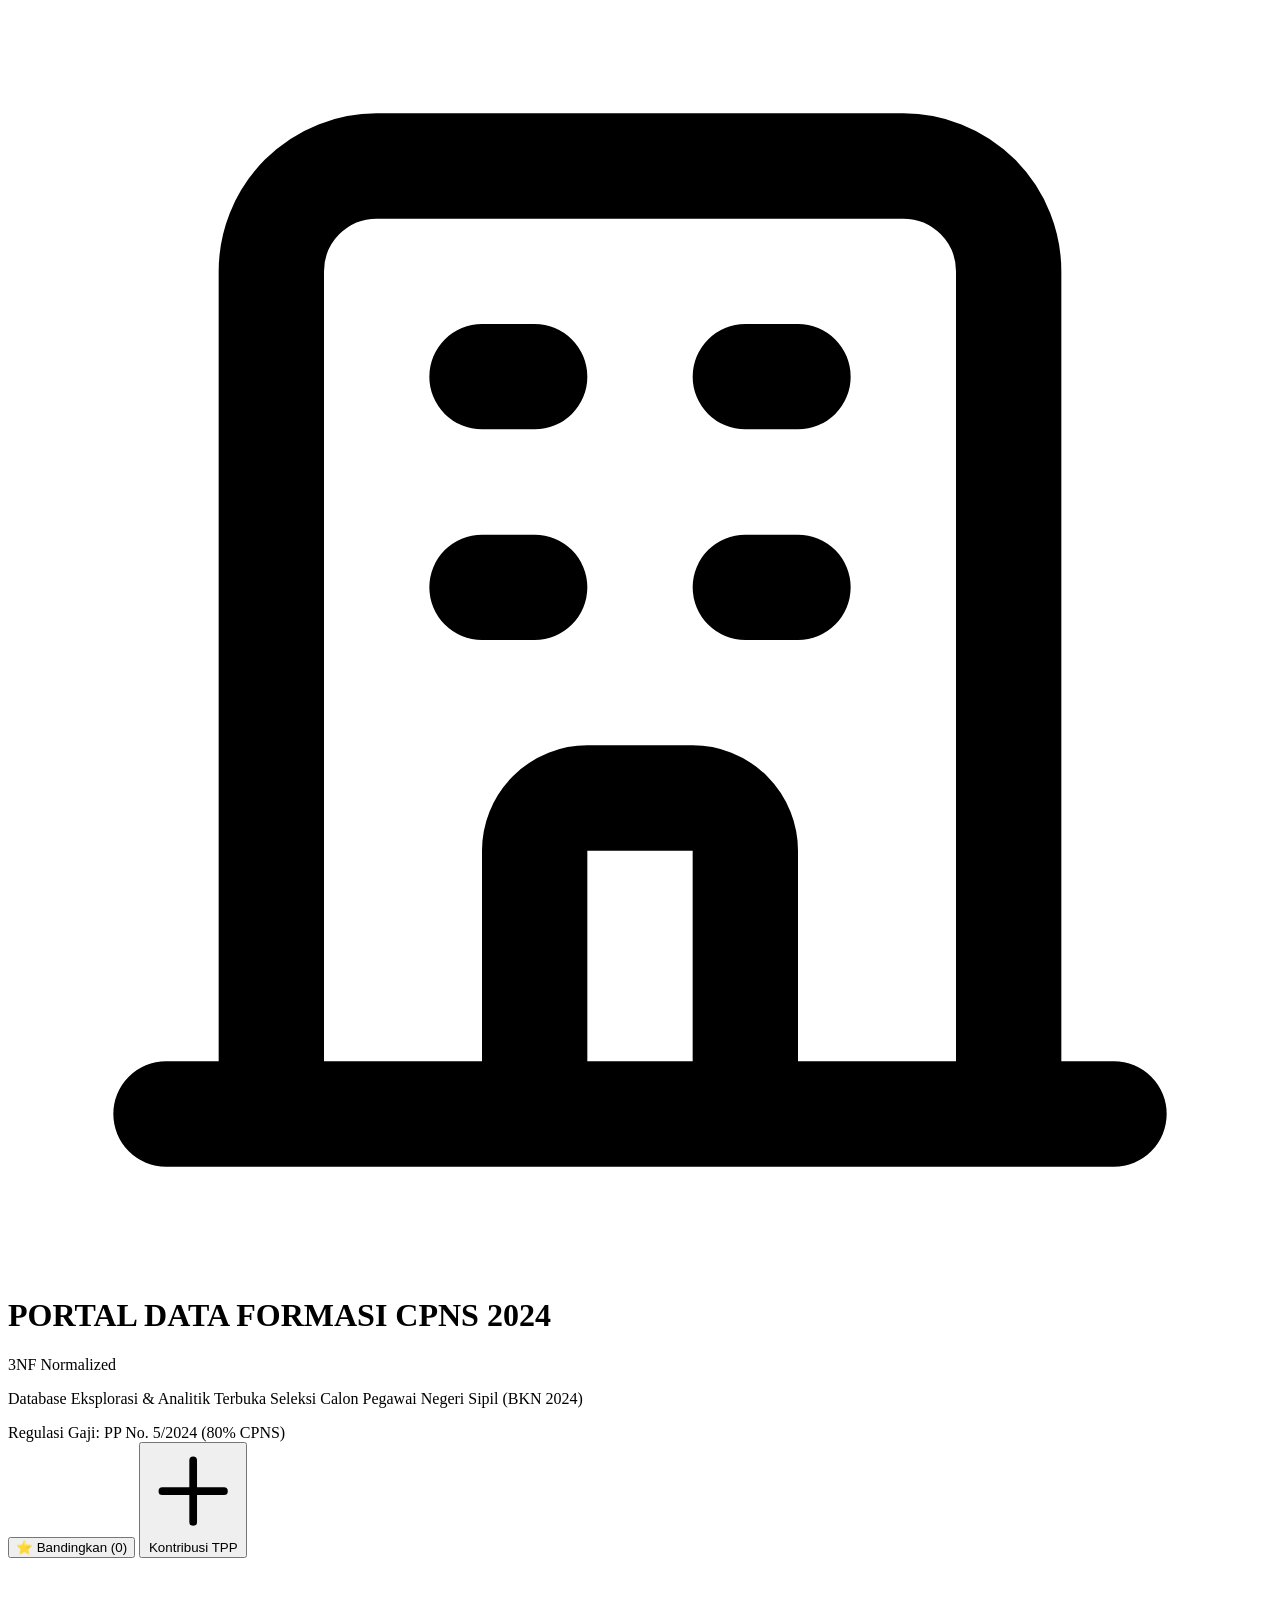
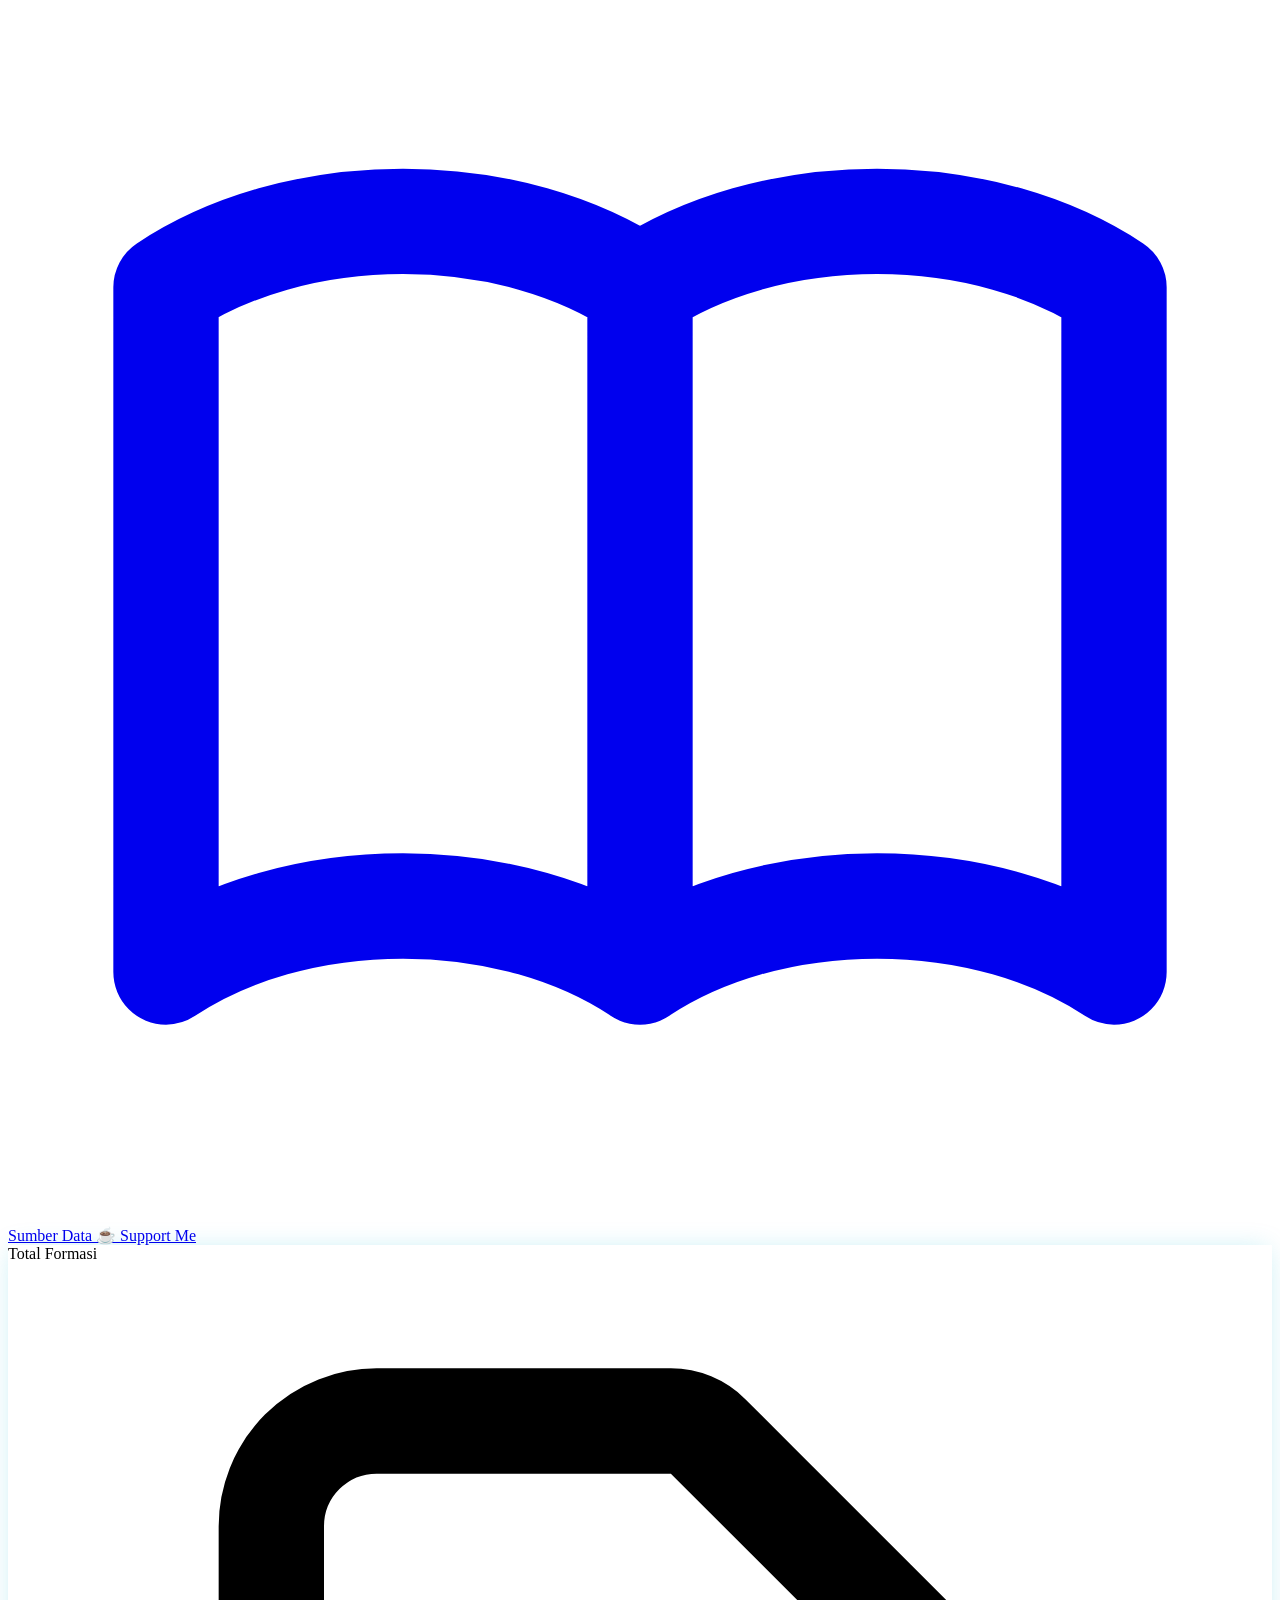
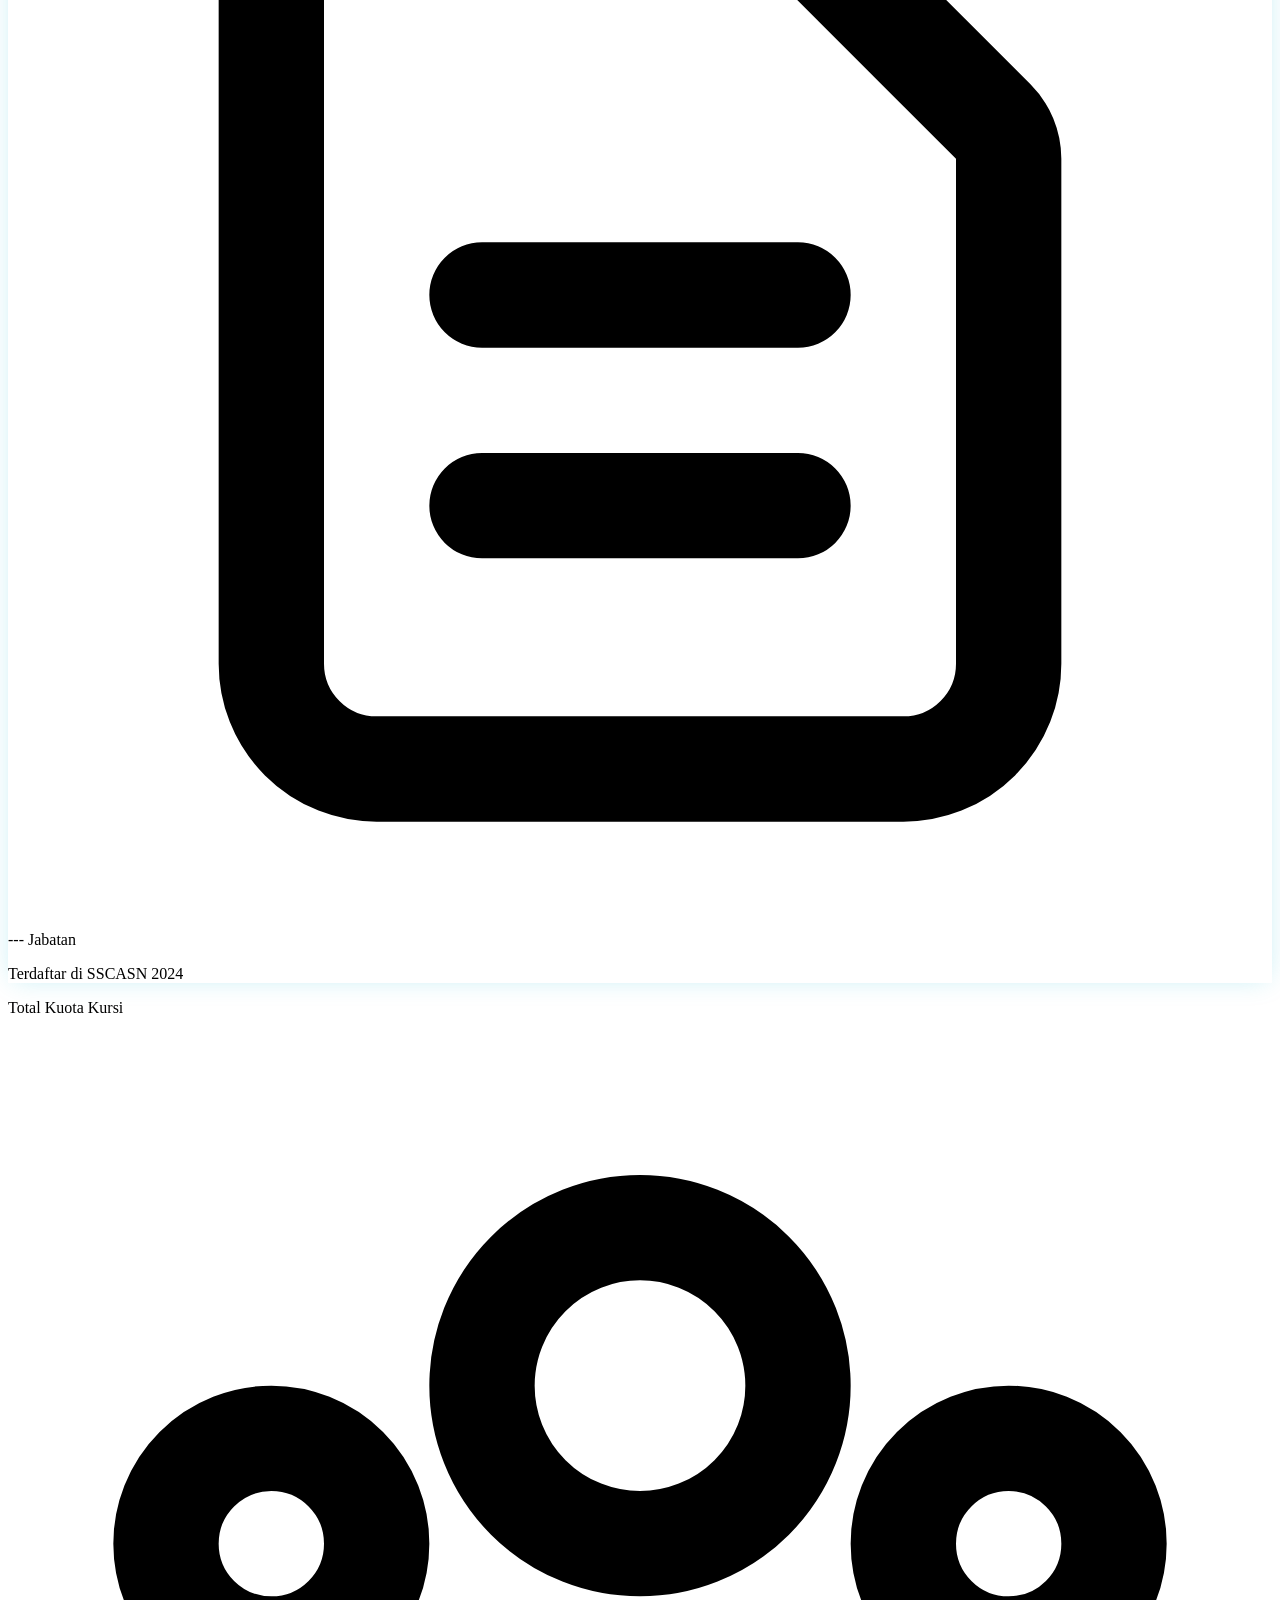
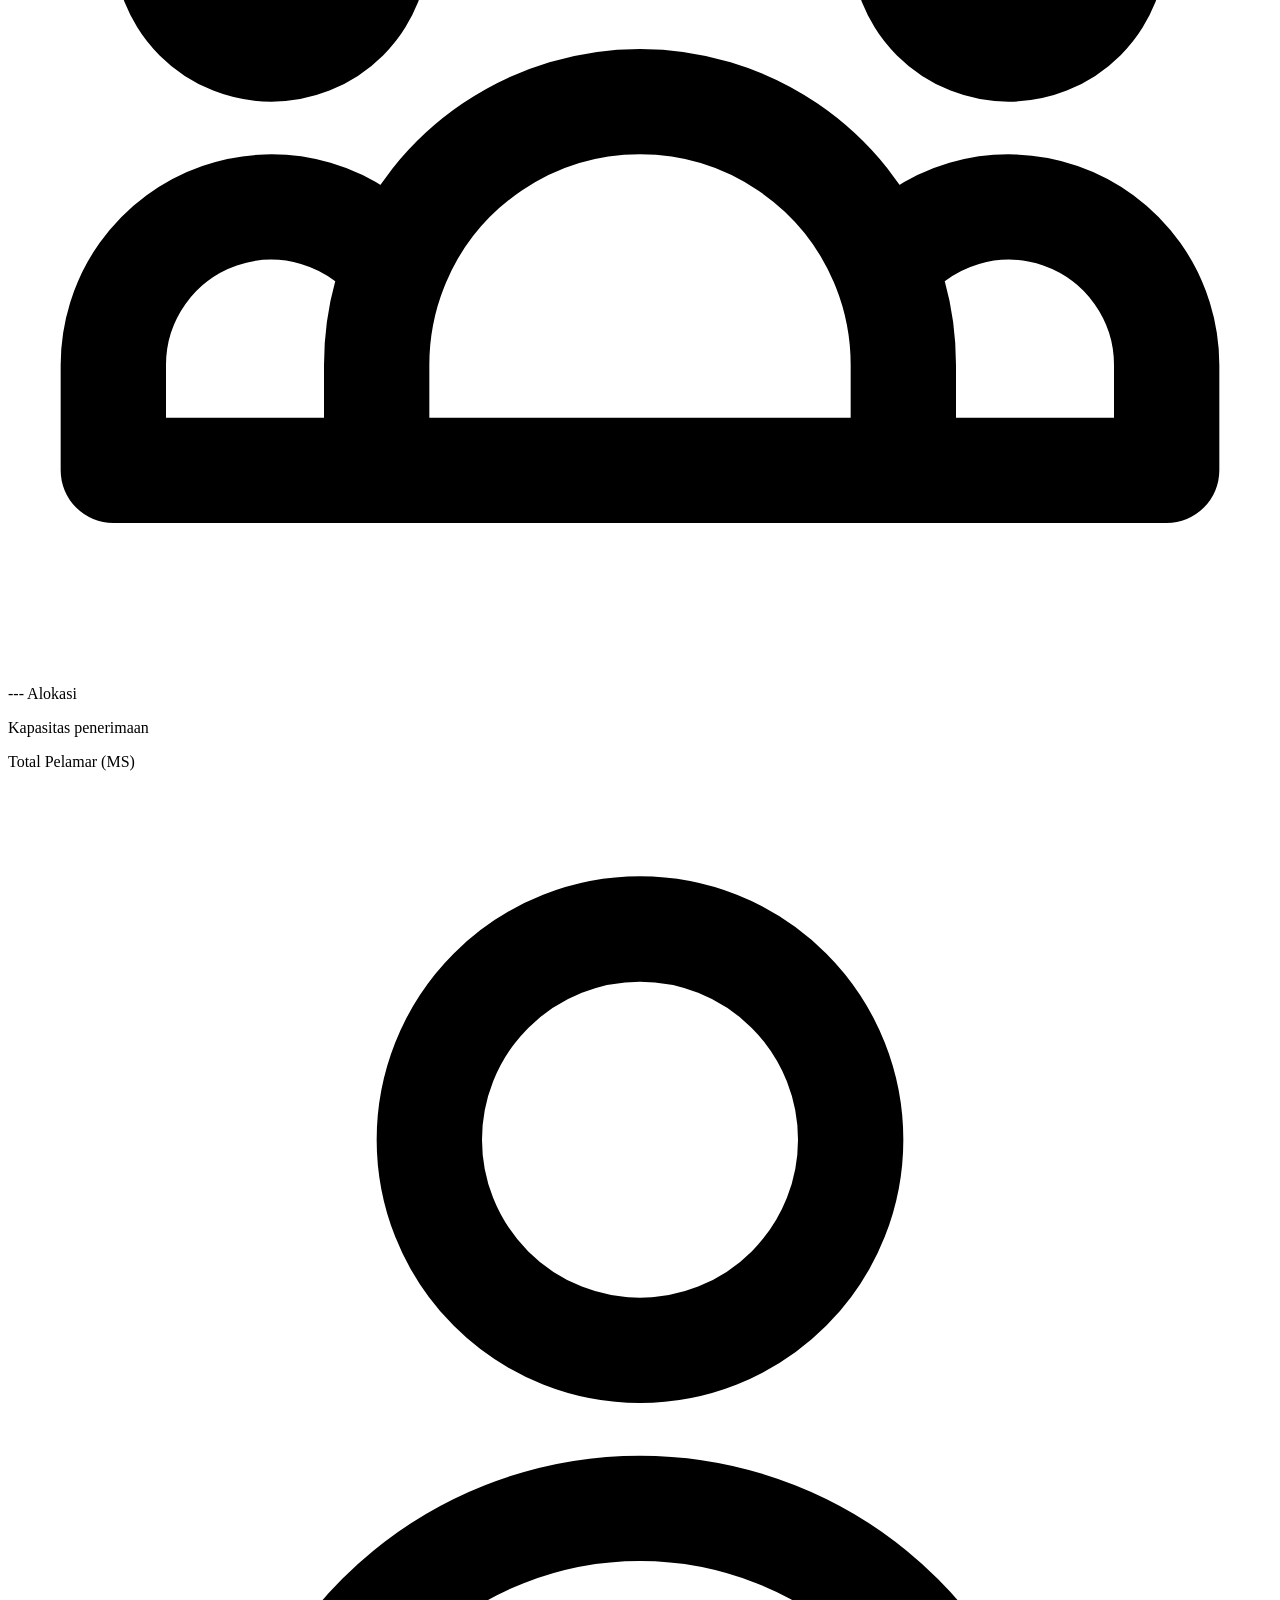
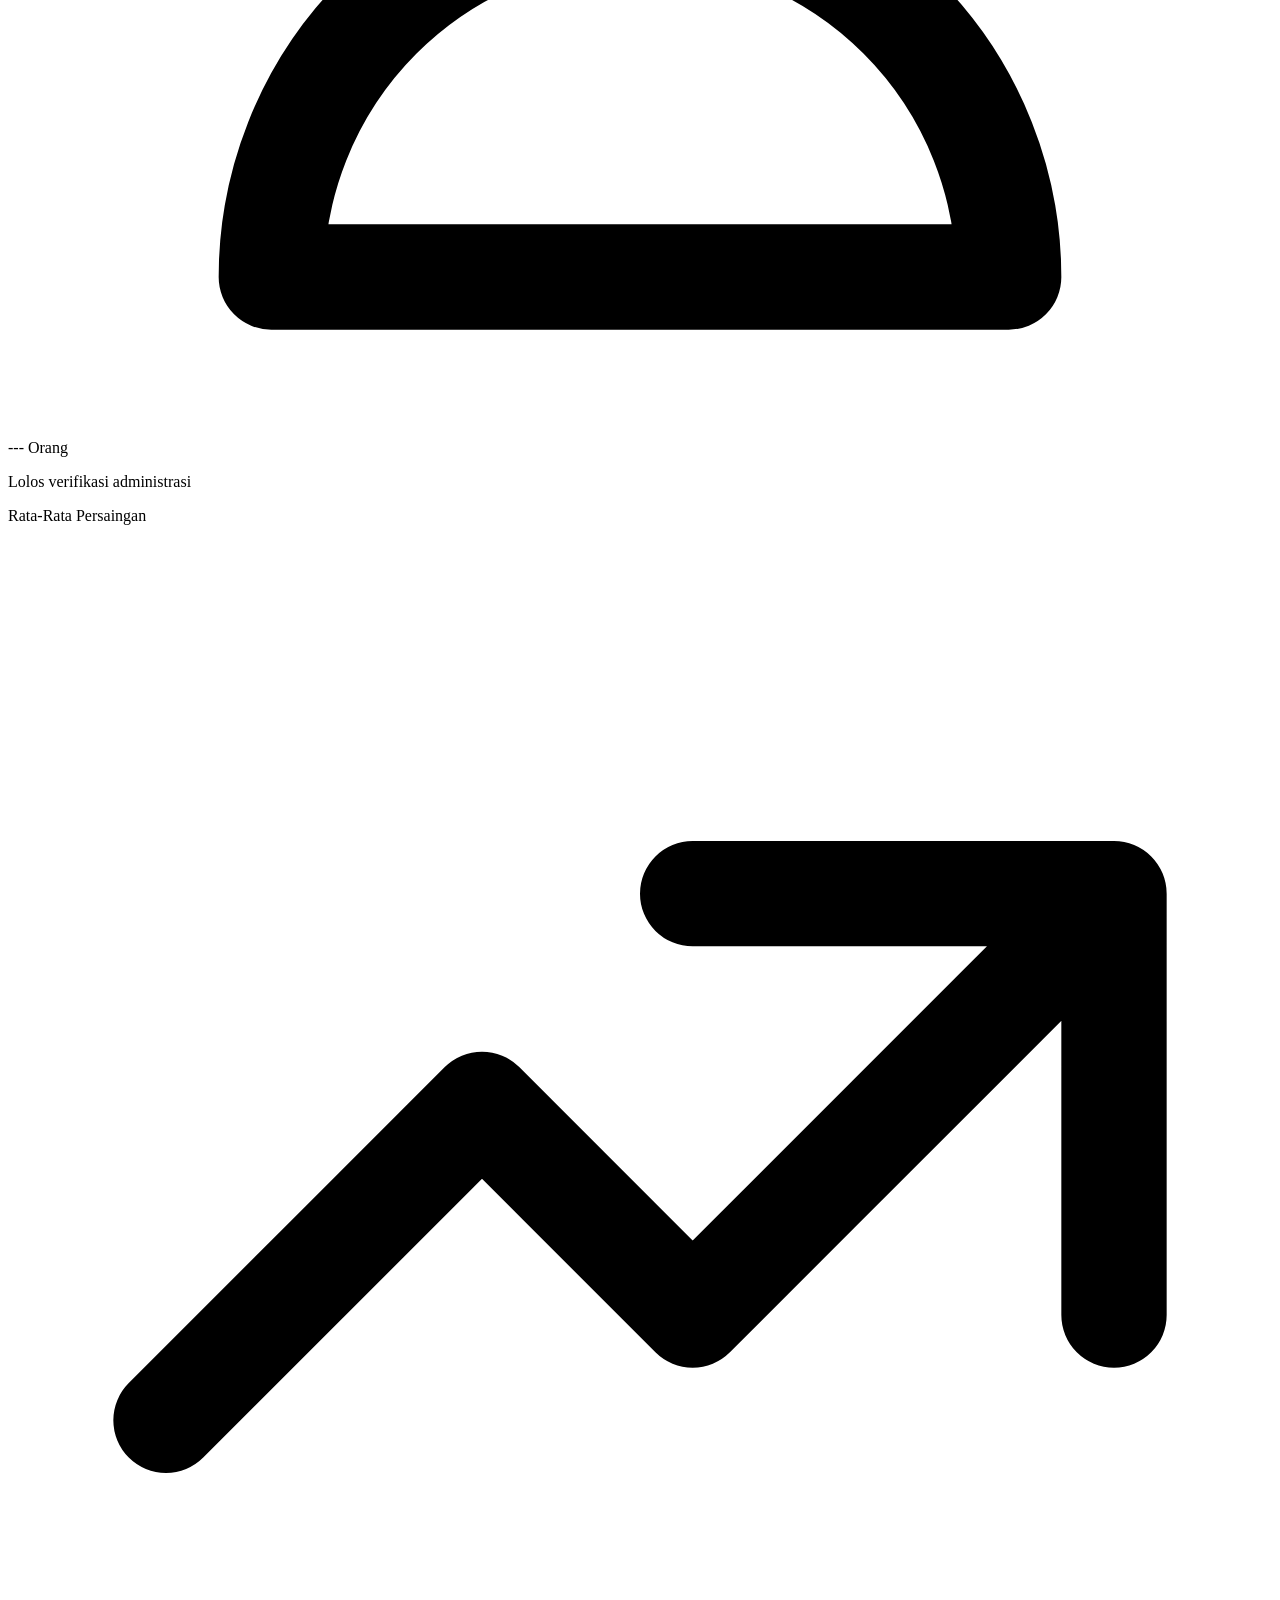
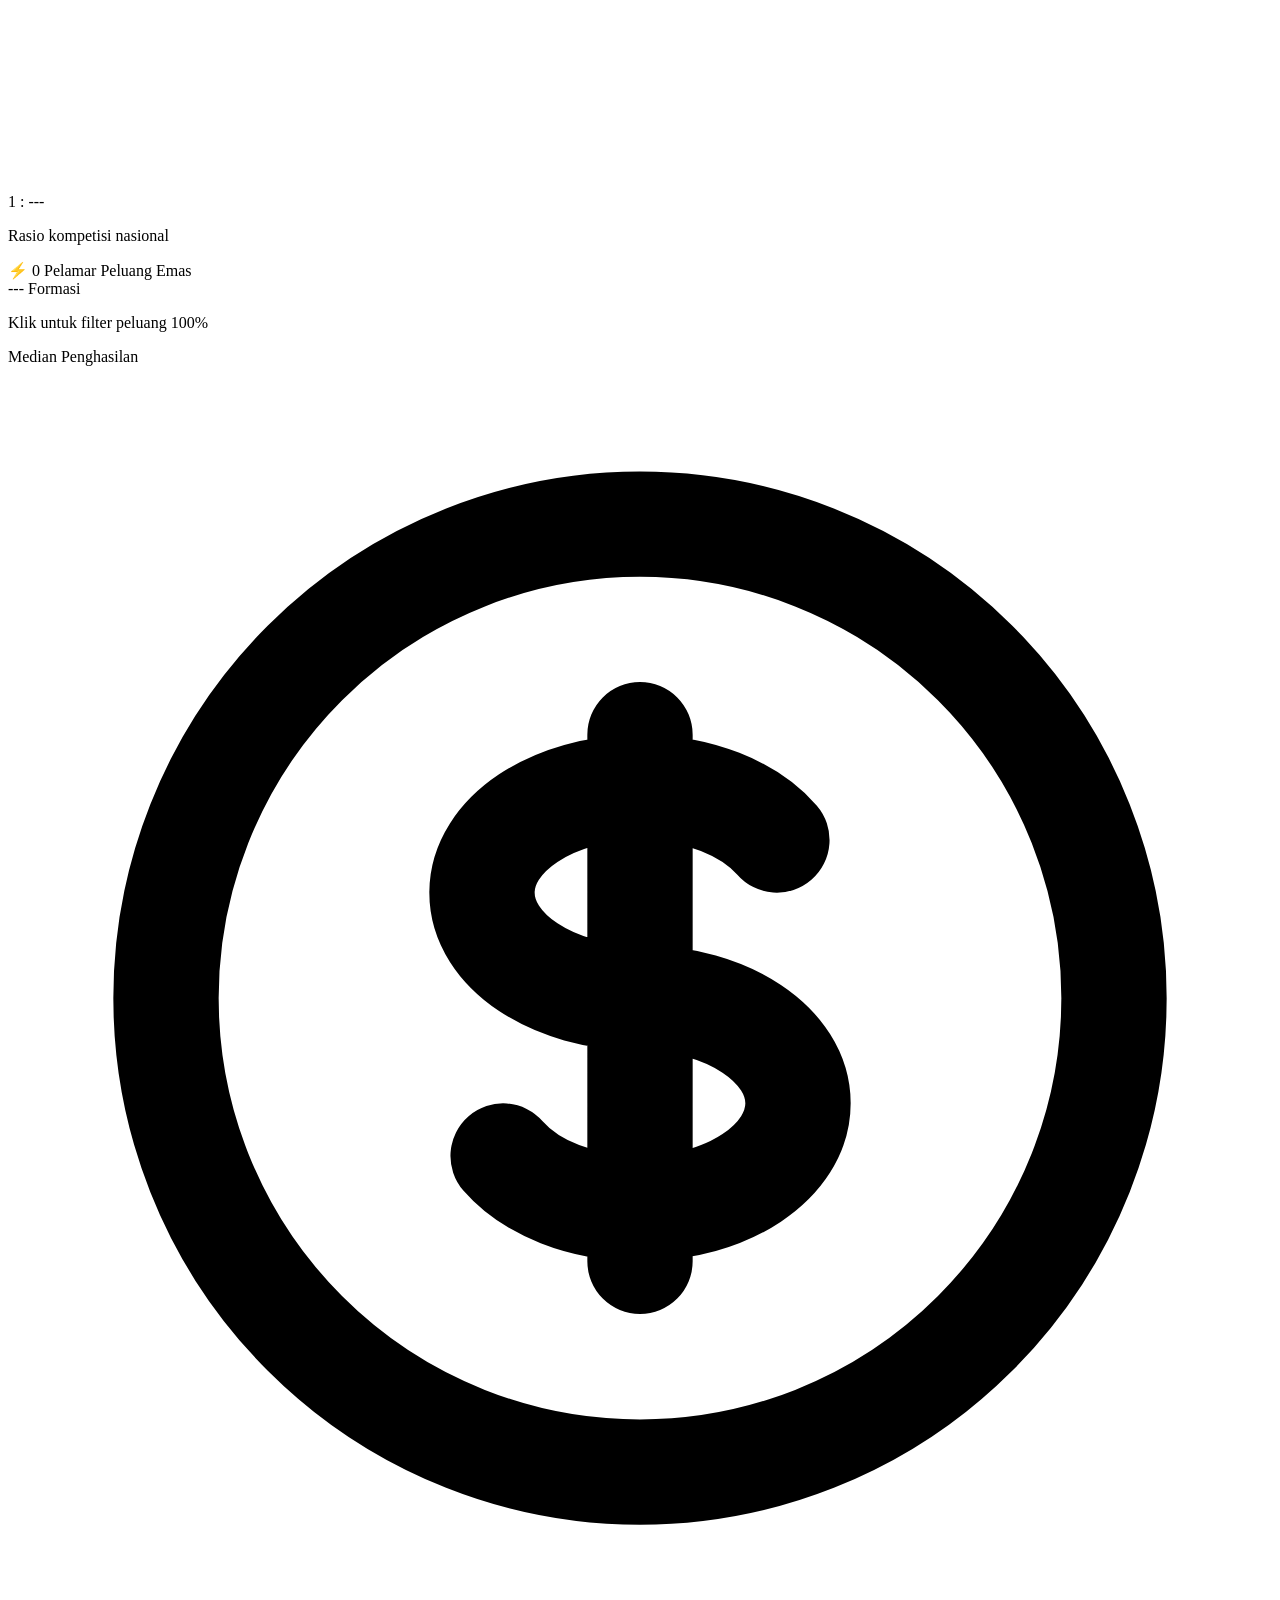
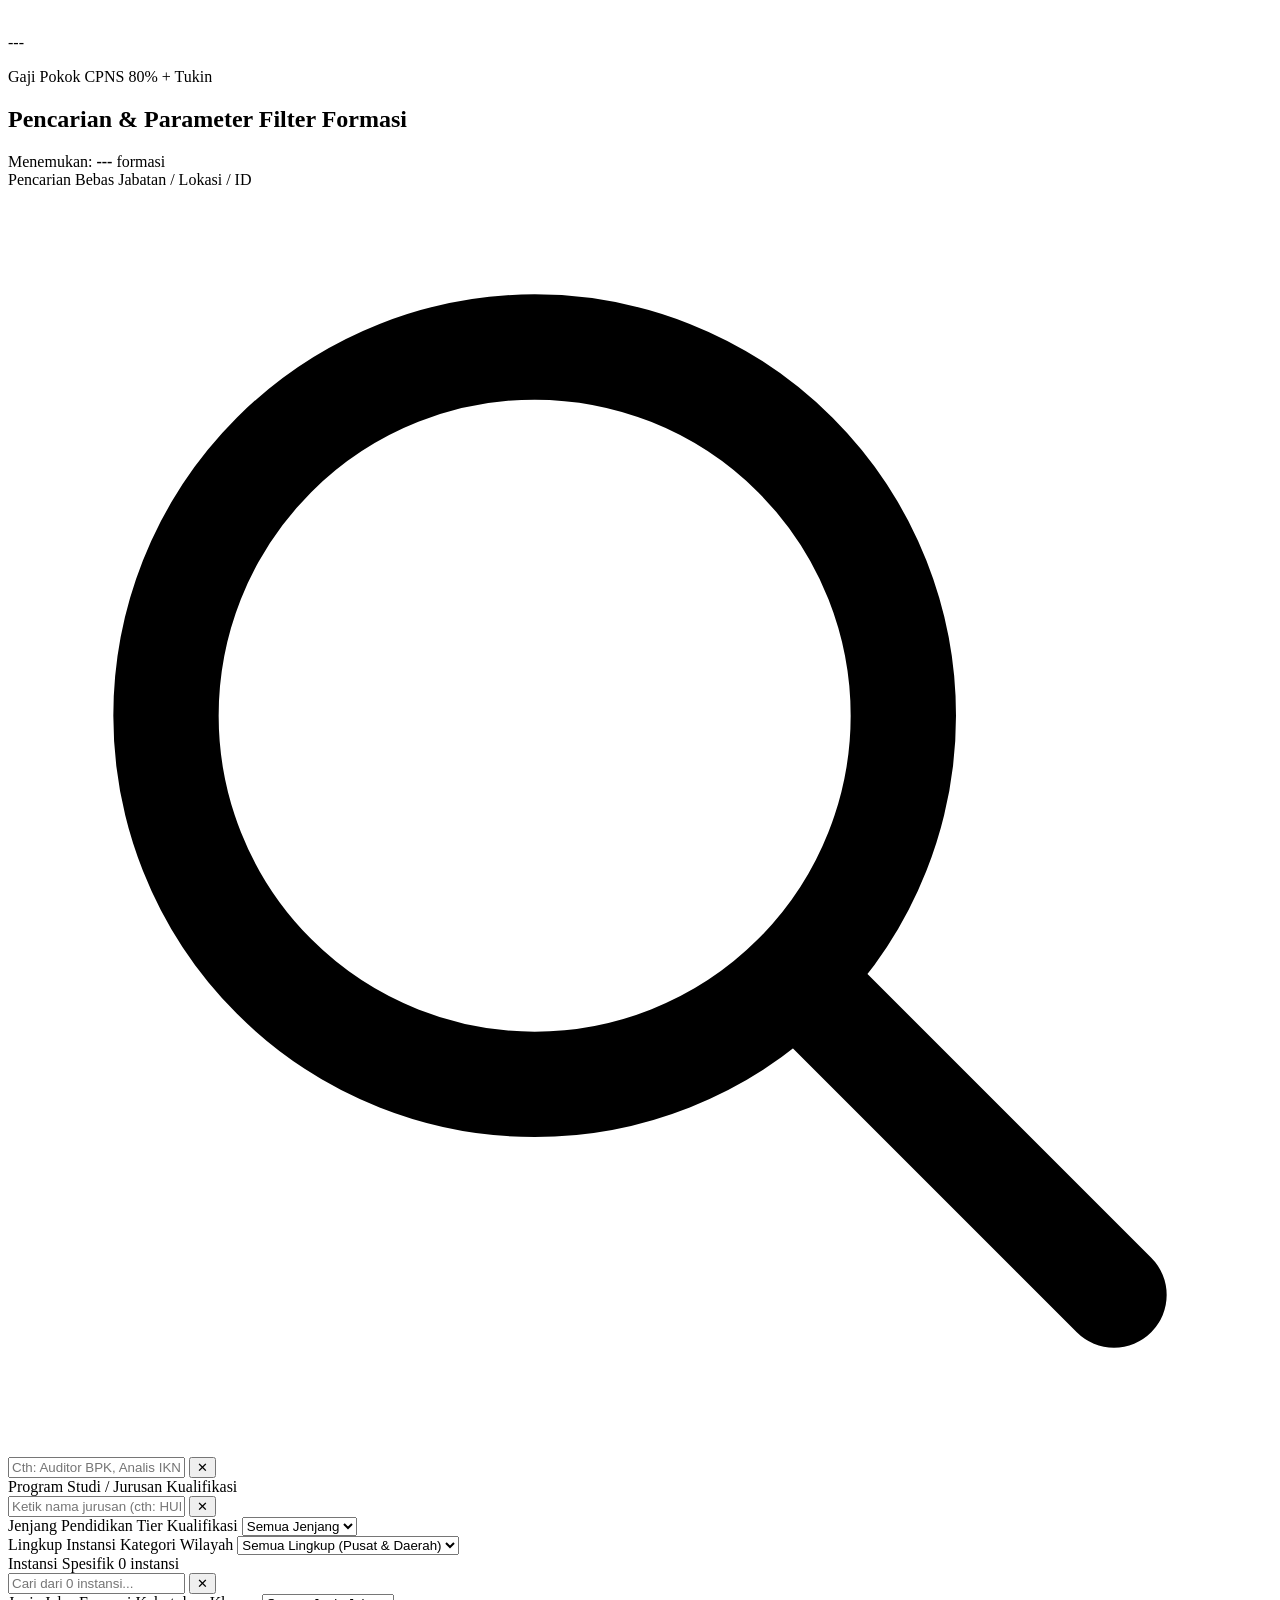
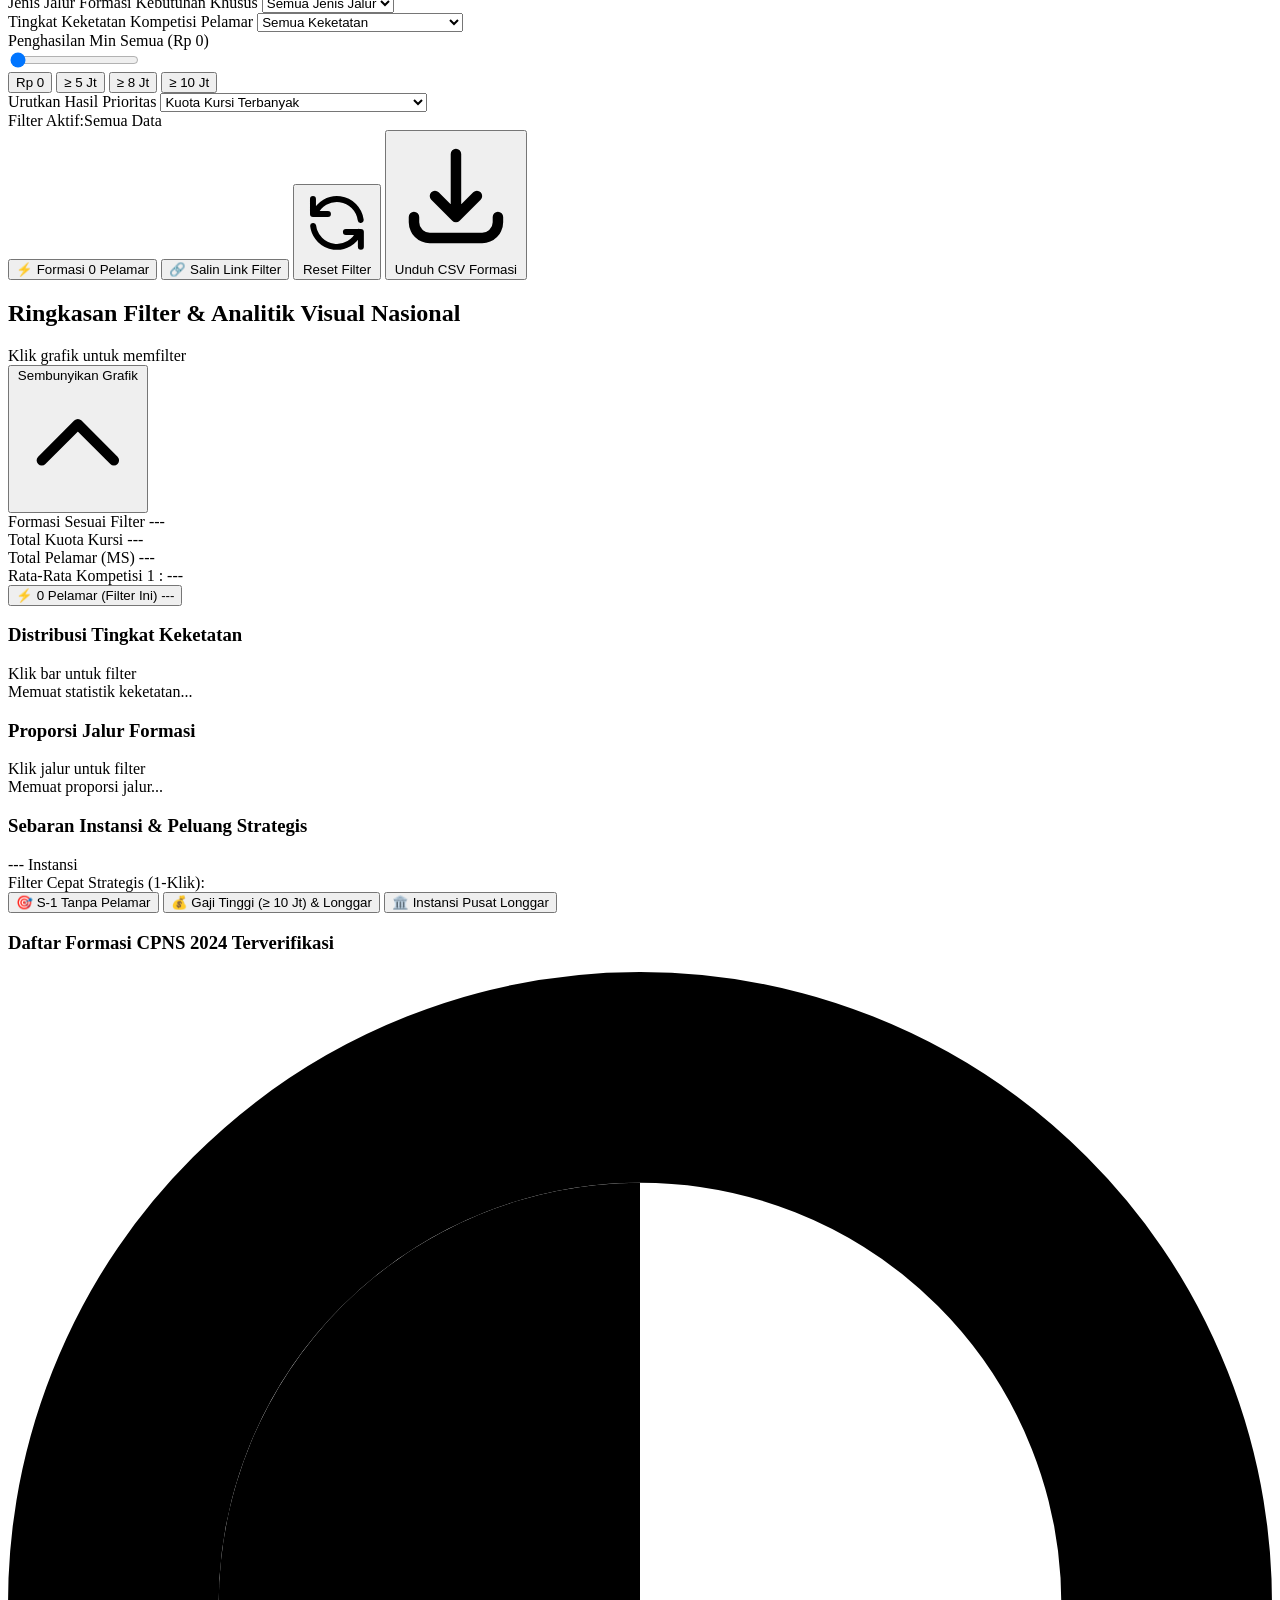
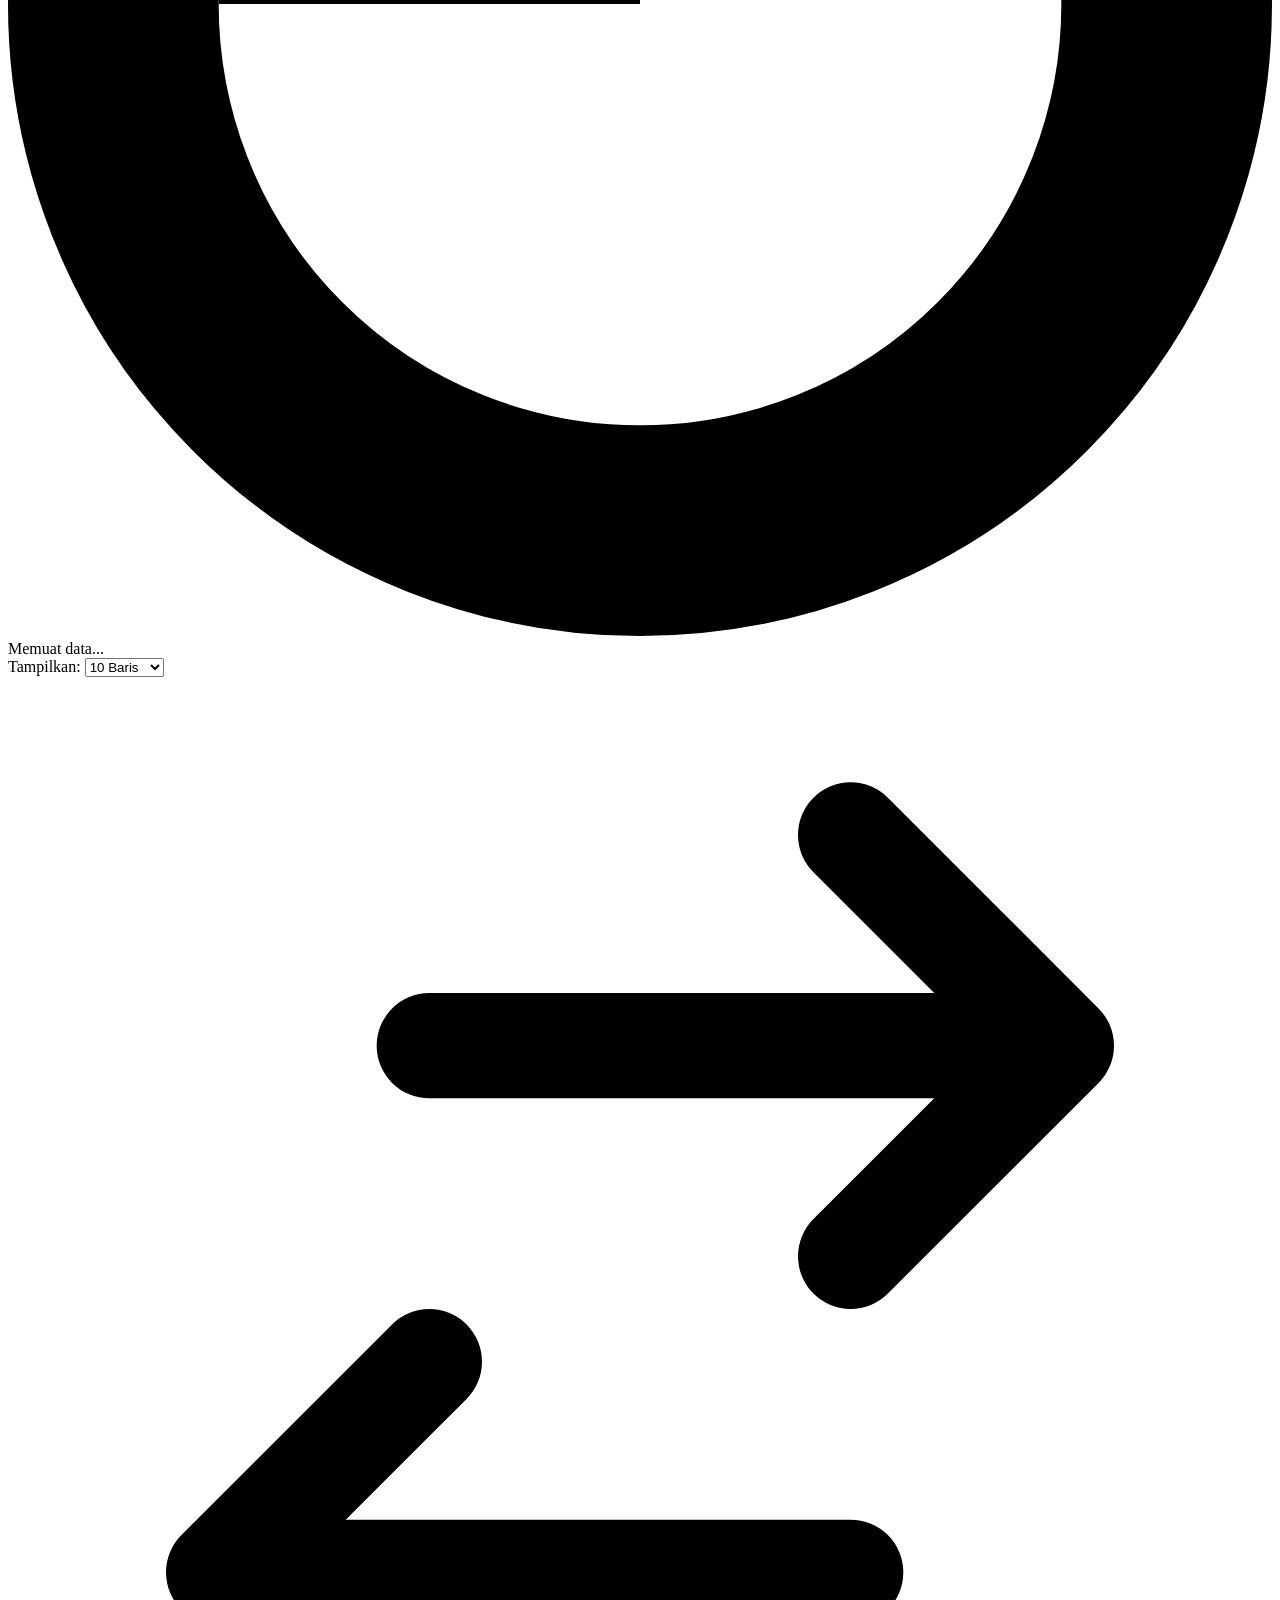
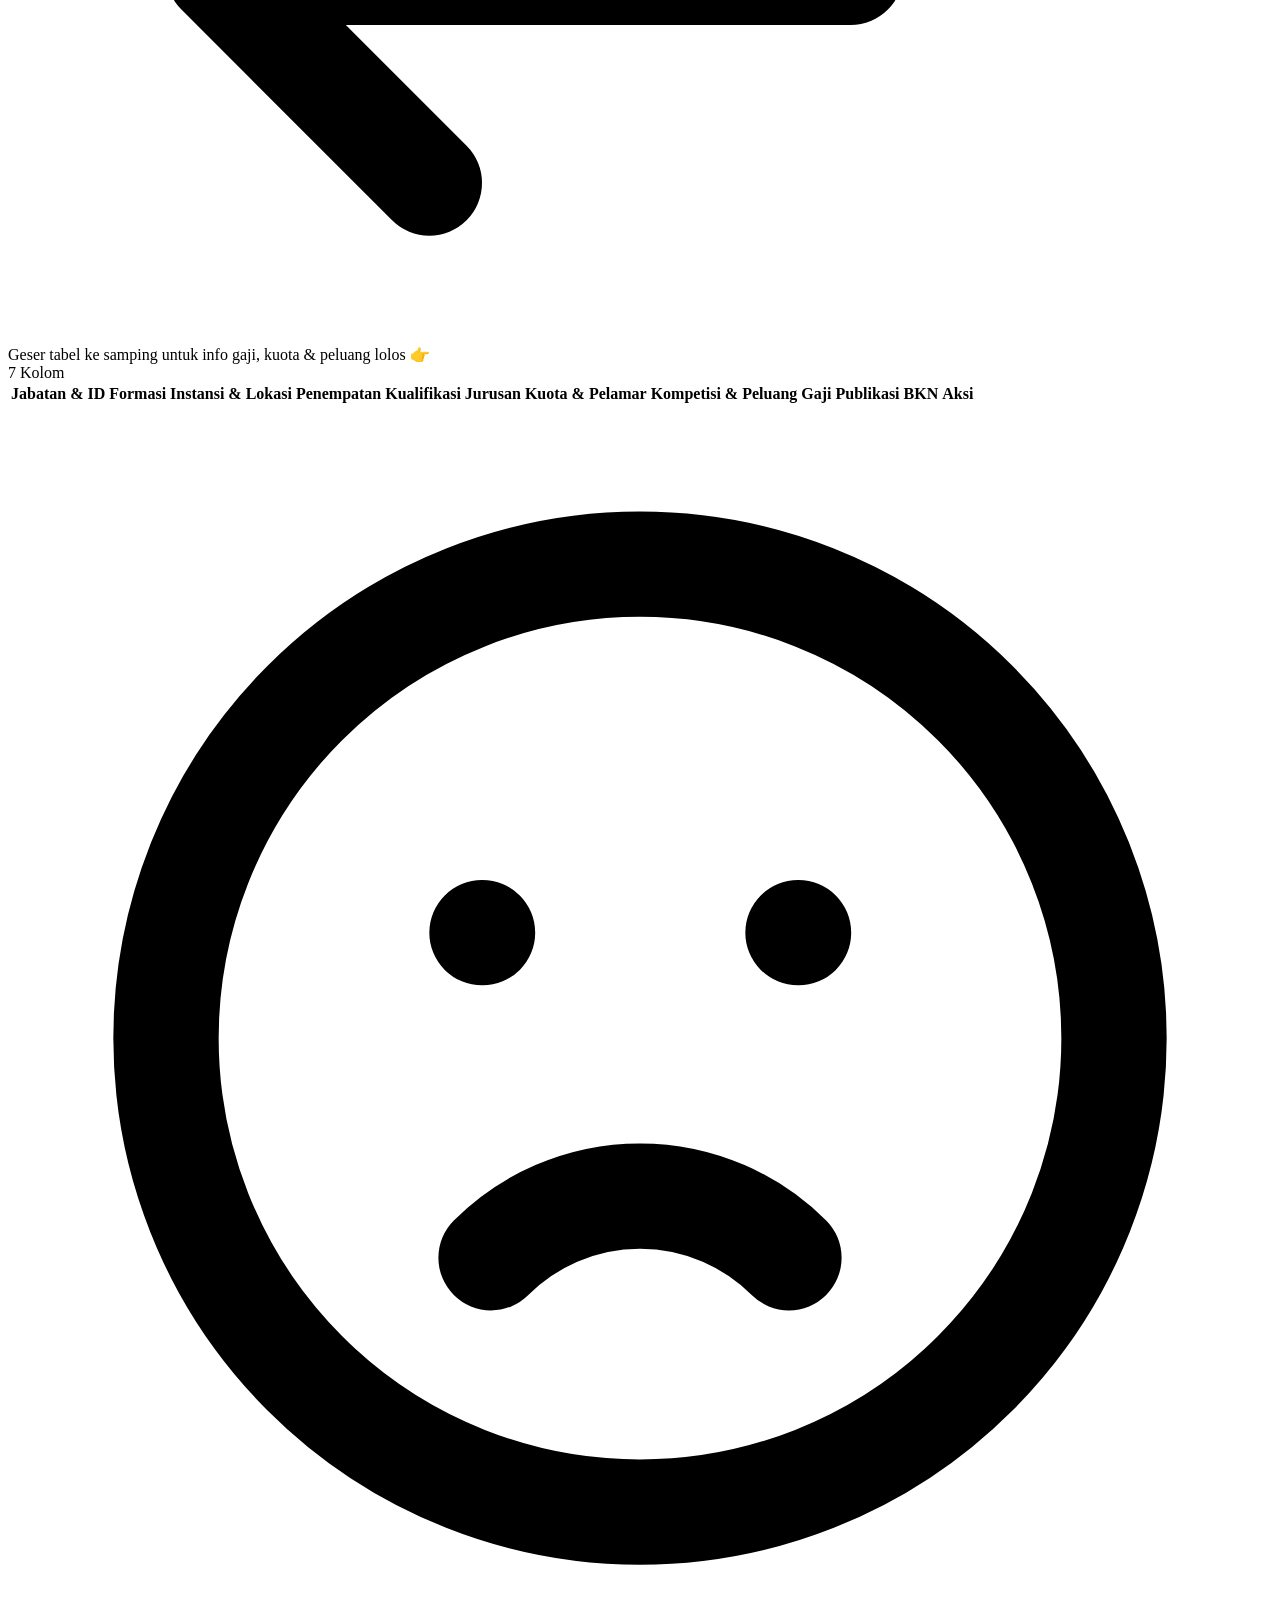
==== frontend/index.html @ d9c50bb5 "feat: upgrade CPNS 2024 dashboard with analytics, comparison, THP simulator and Render speed optimiz" ====
<!DOCTYPE html>
<html lang="id" class="dark">
<head>
  <meta charset="UTF-8" />
  <meta name="viewport" content="width=device-width, initial-scale=1.0" />
  <title>Portal Data Formasi CPNS 2024 | SSCASN BKN Database & Analytics</title>
  <!-- Google Fonts: Inter -->
  <link rel="preconnect" href="https://fonts.googleapis.com">
  <link rel="preconnect" href="https://fonts.gstatic.com" crossorigin>
  <link href="https://fonts.googleapis.com/css2?family=Inter:wght@300;400;500;600;700;800&family=JetBrains+Mono:wght@400;500;600&display=swap" rel="stylesheet">
  <!-- Tailwind CSS via CDN -->
  <script src="https://cdn.tailwindcss.com"></script>
  <script>
    tailwind.config = {
      darkMode: 'class',
      theme: {
        extend: {
          fontFamily: {
            sans: ['Inter', 'sans-serif'],
            mono: ['JetBrains Mono', 'monospace'],
          },
          colors: {
            brand: {
              50: '#f0f9ff',
              100: '#e0f2fe',
              500: '#0284c7',
              600: '#0369a1',
              700: '#075985',
              800: '#0c4a6e',
              900: '#082f49',
            }
          }
        }
      }
    }
  </script>
  <style>
    /* Custom Scrollbar */
    ::-webkit-scrollbar {
      width: 8px;
      height: 8px;
    }
    ::-webkit-scrollbar-track {
      background: #0f172a;
    }
    ::-webkit-scrollbar-thumb {
      background: #334155;
      border-radius: 4px;
    }
    ::-webkit-scrollbar-thumb:hover {
      background: #475569;
    }
    /* Glow effect */
    .glow-cyan {
      box-shadow: 0 0 25px -5px rgba(6, 182, 212, 0.25);
    }
  </style>
</head>
<body class="bg-slate-950 text-slate-100 font-sans min-h-screen antialiased selection:bg-cyan-500 selection:text-slate-950">

  <!-- ========================================================================= -->
  <!-- TOP NAVIGATION / HEADER -->
  <!-- ========================================================================= -->
  <header id="main-header" class="border-b border-slate-800 bg-slate-900/90 backdrop-blur sticky top-0 z-40 transition-transform duration-300 ease-in-out">
    <div class="max-w-[1720px] mx-auto px-4 sm:px-6 lg:px-8 py-3.5 flex flex-col md:flex-row items-center justify-between gap-4">
      
      <!-- Logo & Title -->
      <div class="flex items-center gap-3.5">
        <div class="w-10 h-10 rounded-xl bg-gradient-to-tr from-cyan-600 via-sky-500 to-indigo-600 flex items-center justify-center shadow-lg shadow-cyan-500/20 ring-1 ring-white/20">
          <!-- Emblem SVG -->
          <svg class="w-6 h-6 text-white" fill="none" stroke="currentColor" viewBox="0 0 24 24">
            <path stroke-linecap="round" stroke-linejoin="round" stroke-width="2" d="M19 21V5a2 2 0 00-2-2H7a2 2 0 00-2 2v16m14 0h2m-2 0h-5m-9 0H3m2 0h5M9 7h1m-1 4h1m4-4h1m-1 4h1m-5 10v-5a1 1 0 011-1h2a1 1 0 011 1v5m-4 0h4" />
          </svg>
        </div>
        <div>
          <div class="flex items-center gap-2">
            <h1 class="text-lg font-bold tracking-tight text-white flex items-center gap-2">
              PORTAL DATA FORMASI CPNS 2024
            </h1>
            <span class="text-[10px] font-semibold tracking-wider uppercase px-2 py-0.5 rounded-full bg-cyan-500/10 text-cyan-400 border border-cyan-500/30">
              3NF Normalized
            </span>
          </div>
          <p class="text-xs text-slate-400">
            Database Eksplorasi & Analitik Terbuka Seleksi Calon Pegawai Negeri Sipil (BKN 2024)
          </p>
        </div>
      </div>

      <!-- Header Actions & Navigation -->
      <div class="flex flex-wrap items-center gap-2.5 text-xs">
        <!-- Standard Gaji -->
        <div class="flex items-center gap-2 px-3 py-1.5 rounded-lg bg-slate-800/80 border border-slate-700/60">
          <span class="text-slate-400">Regulasi Gaji:</span>
          <span class="text-sky-300 font-semibold">PP No. 5/2024 (80% CPNS)</span>
        </div>
        <!-- Bandingkan Formasi Button -->
        <button
          type="button"
          id="btn-open-compare"
          onclick="openCompareModal()"
          class="px-3.5 py-1.5 rounded-lg bg-amber-500/15 hover:bg-amber-500/25 text-amber-300 border border-amber-500/30 transition flex items-center gap-1.5 font-semibold active:scale-95 shadow-sm"
          title="Bandingkan formasi yang disimpan"
        >
          <span>⭐ Bandingkan (<span id="compare-count-badge" class="font-mono">0</span>)</span>
        </button>
        <!-- Kontribusi TPP Button -->
        <button onclick="openCrowdsourceModal()" class="px-3.5 py-1.5 rounded-lg bg-emerald-600/20 hover:bg-emerald-600/30 text-emerald-300 border border-emerald-500/30 transition flex items-center gap-1.5 font-semibold active:scale-95 shadow-sm">
          <svg class="w-3.5 h-3.5" fill="none" stroke="currentColor" viewBox="0 0 24 24">
            <path stroke-linecap="round" stroke-linejoin="round" stroke-width="2" d="M12 4v16m8-8H4" />
          </svg>
          <span>Kontribusi TPP</span>
        </button>
        <!-- Sumber Data Page Link with Smooth Scroll -->
        <a href="#section-sumber-data" onclick="document.getElementById('section-sumber-data').scrollIntoView({behavior: 'smooth'}); return false;" class="px-3.5 py-1.5 rounded-lg bg-cyan-600/20 hover:bg-cyan-600/30 text-cyan-300 border border-cyan-500/30 transition flex items-center gap-1.5 font-semibold active:scale-95">
          <svg class="w-3.5 h-3.5" fill="none" stroke="currentColor" viewBox="0 0 24 24">
            <path stroke-linecap="round" stroke-linejoin="round" stroke-width="2" d="M12 6.253v13m0-13C10.832 5.477 9.246 5 7.5 5S4.168 5.477 3 6.253v13C4.168 18.477 5.754 18 7.5 18s3.332.477 4.5 1.253m0-13C13.168 5.477 14.754 5 16.5 5c1.747 0 3.332.477 4.5 1.253v13C19.832 18.477 18.247 18 16.5 18c-1.746 0-3.332.477-4.5 1.253" />
          </svg>
          <span>Sumber Data</span>
        </a>
        <!-- Support Me Button with Smooth Scroll -->
        <a
          href="#section-support-creator"
          onclick="document.getElementById('section-support-creator').scrollIntoView({behavior: 'smooth'}); return false;"
          class="px-3.5 py-1.5 rounded-lg bg-gradient-to-r from-amber-500/20 to-orange-500/20 hover:from-amber-500/30 hover:to-orange-500/30 text-amber-300 border border-amber-500/40 transition flex items-center gap-1.5 font-bold active:scale-95 shadow-sm shadow-amber-950/40"
        >
          <span>☕</span>
          <span>Support Me</span>
        </a>
      </div>

    </div>
  </header>

  <!-- ========================================================================= -->
  <!-- MAIN CONTAINER -->
  <!-- ========================================================================= -->
  <main class="max-w-[1720px] mx-auto px-4 sm:px-6 lg:px-8 py-6 space-y-6">

    <!-- ======================================================================= -->
    <!-- 1. KPI SUMMARY CARDS -->
    <!-- ======================================================================= -->
    <section class="grid grid-cols-1 sm:grid-cols-2 lg:grid-cols-3 xl:grid-cols-6 gap-3.5">
      
      <!-- Card 1: Total Formasi -->
      <div class="relative overflow-hidden rounded-2xl bg-gradient-to-b from-slate-900 to-slate-900/80 border border-slate-800 p-4 transition-all duration-200 hover:border-slate-700 glow-cyan">
        <div class="flex items-center justify-between">
          <span class="text-[11px] font-medium text-slate-400 uppercase tracking-wider">Total Formasi</span>
          <div class="w-7 h-7 rounded-lg bg-cyan-500/10 text-cyan-400 flex items-center justify-center">
            <svg class="w-3.5 h-3.5" fill="none" stroke="currentColor" viewBox="0 0 24 24">
              <path stroke-linecap="round" stroke-linejoin="round" stroke-width="2" d="M9 12h6m-6 4h6m2 5H7a2 2 0 01-2-2V5a2 2 0 012-2h5.586a1 1 0 01.707.293l5.414 5.414a1 1 0 01.293.707V19a2 2 0 01-2 2z" />
            </svg>
          </div>
        </div>
        <div class="mt-2.5 flex items-baseline gap-1.5">
          <span id="kpi-total-formasi" class="text-xl font-extrabold text-white font-mono tracking-tight">---</span>
          <span class="text-[11px] text-cyan-400 font-medium">Jabatan</span>
        </div>
        <p class="mt-1 text-[10px] text-slate-400">Terdaftar di SSCASN 2024</p>
      </div>

      <!-- Card 2: Total Kuota Kursi -->
      <div class="relative overflow-hidden rounded-2xl bg-gradient-to-b from-slate-900 to-slate-900/80 border border-slate-800 p-4 transition-all duration-200 hover:border-slate-700">
        <div class="flex items-center justify-between">
          <span class="text-[11px] font-medium text-slate-400 uppercase tracking-wider">Total Kuota Kursi</span>
          <div class="w-7 h-7 rounded-lg bg-emerald-500/10 text-emerald-400 flex items-center justify-center">
            <svg class="w-3.5 h-3.5" fill="none" stroke="currentColor" viewBox="0 0 24 24">
              <path stroke-linecap="round" stroke-linejoin="round" stroke-width="2" d="M17 20h5v-2a3 3 0 00-5.356-1.857M17 20H7m10 0v-2c0-.656-.126-1.283-.356-1.857M7 20H2v-2a3 3 0 015.356-1.857M7 20v-2c0-.656.126-1.283.356-1.857m0 0a5.002 5.002 0 019.288 0M15 7a3 3 0 11-6 0 3 3 0 016 0zm6 3a2 2 0 11-4 0 2 2 0 014 0zM7 10a2 2 0 11-4 0 2 2 0 014 0z" />
            </svg>
          </div>
        </div>
        <div class="mt-2.5 flex items-baseline gap-1.5">
          <span id="kpi-total-kuota" class="text-xl font-extrabold text-emerald-400 font-mono tracking-tight">---</span>
          <span class="text-[11px] text-emerald-300 font-medium">Alokasi</span>
        </div>
        <p class="mt-1 text-[10px] text-slate-400">Kapasitas penerimaan</p>
      </div>

      <!-- Card 3: Total Pelamar (MS) -->
      <div class="relative overflow-hidden rounded-2xl bg-gradient-to-b from-slate-900 to-slate-900/80 border border-slate-800 p-4 transition-all duration-200 hover:border-slate-700">
        <div class="flex items-center justify-between">
          <span class="text-[11px] font-medium text-slate-400 uppercase tracking-wider">Total Pelamar (MS)</span>
          <div class="w-7 h-7 rounded-lg bg-sky-500/10 text-sky-400 flex items-center justify-center">
            <svg class="w-3.5 h-3.5" fill="none" stroke="currentColor" viewBox="0 0 24 24">
              <path stroke-linecap="round" stroke-linejoin="round" stroke-width="2" d="M16 7a4 4 0 11-8 0 4 4 0 018 0zM12 14a7 7 0 00-7 7h14a7 7 0 00-7-7z" />
            </svg>
          </div>
        </div>
        <div class="mt-2.5 flex items-baseline gap-1.5">
          <span id="kpi-total-pelamar" class="text-xl font-extrabold text-sky-400 font-mono tracking-tight">---</span>
          <span class="text-[11px] text-sky-300 font-medium">Orang</span>
        </div>
        <p class="mt-1 text-[10px] text-slate-400">Lolos verifikasi administrasi</p>
      </div>

      <!-- Card 4: Rata-Rata Rasio Persaingan -->
      <div class="relative overflow-hidden rounded-2xl bg-gradient-to-b from-slate-900 to-slate-900/80 border border-slate-800 p-4 transition-all duration-200 hover:border-slate-700">
        <div class="flex items-center justify-between">
          <span class="text-[11px] font-medium text-slate-400 uppercase tracking-wider">Rata-Rata Persaingan</span>
          <div class="w-7 h-7 rounded-lg bg-indigo-500/10 text-indigo-400 flex items-center justify-center">
            <svg class="w-3.5 h-3.5" fill="none" stroke="currentColor" viewBox="0 0 24 24">
              <path stroke-linecap="round" stroke-linejoin="round" stroke-width="2" d="M13 7h8m0 0v8m0-8l-8 8-4-4-6 6" />
            </svg>
          </div>
        </div>
        <div class="mt-2.5 flex items-baseline gap-1.5">
          <span id="kpi-avg-rasio" class="text-xl font-extrabold text-indigo-300 font-mono tracking-tight">1 : ---</span>
        </div>
        <p class="mt-1 text-[10px] text-slate-400">Rasio kompetisi nasional</p>
      </div>

      <!-- Card 5: Formasi 0 Pelamar (Peluang Emas) -->
      <div
        id="card-zero-applicants"
        class="relative overflow-hidden rounded-2xl bg-gradient-to-b from-emerald-950/40 via-slate-900 to-slate-900 border border-emerald-500/30 p-4 transition-all duration-200 hover:border-emerald-400 cursor-pointer group shadow-lg shadow-emerald-500/10"
        title="Klik untuk langsung memfilter formasi 0 pelamar"
      >
        <div class="flex items-center justify-between">
          <span class="text-[11px] font-bold text-emerald-400 uppercase tracking-wider flex items-center gap-1">
            <span>⚡ 0 Pelamar</span>
          </span>
          <span class="text-[9px] px-1.5 py-0.5 rounded-full bg-emerald-500/20 text-emerald-300 font-semibold border border-emerald-500/30">
            Peluang Emas
          </span>
        </div>
        <div class="mt-2.5 flex items-baseline gap-1.5">
          <span id="kpi-formasi-kosong" class="text-xl font-extrabold text-emerald-300 font-mono tracking-tight">---</span>
          <span class="text-[11px] text-emerald-400 font-medium">Formasi</span>
        </div>
        <p class="mt-1 text-[10px] text-emerald-400/80 group-hover:text-emerald-300 transition">Klik untuk filter peluang 100%</p>
      </div>

      <!-- Card 6: Median Penghasilan -->
      <div class="relative overflow-hidden rounded-2xl bg-gradient-to-b from-slate-900 to-slate-900/80 border border-slate-800 p-4 transition-all duration-200 hover:border-slate-700">
        <div class="flex items-center justify-between">
          <span class="text-[11px] font-medium text-slate-400 uppercase tracking-wider">Median Penghasilan</span>
          <div class="w-7 h-7 rounded-lg bg-amber-500/10 text-amber-400 flex items-center justify-center">
            <svg class="w-3.5 h-3.5" fill="none" stroke="currentColor" viewBox="0 0 24 24">
              <path stroke-linecap="round" stroke-linejoin="round" stroke-width="2" d="M12 8c-1.657 0-3 .895-3 2s1.343 2 3 2 3 .895 3 2-1.343 2-3 2m0-8c1.11 0 2.08.402 2.599 1M12 8V7m0 1v8m0 0v1m0-1c-1.11 0-2.08-.402-2.599-1M21 12a9 9 0 11-18 0 9 9 0 0118 0z" />
            </svg>
          </div>
        </div>
        <div class="mt-2.5 flex items-baseline gap-1">
          <span id="kpi-median-gaji" class="text-lg font-extrabold text-amber-300 font-mono tracking-tight">---</span>
        </div>
        <p class="mt-1 text-[10px] text-slate-400">Gaji Pokok CPNS 80% + Tukin</p>
      </div>

    </section>

    <!-- ======================================================================= -->
    <!-- 2. SEARCH & FILTER CONTROL PANEL -->
    <!-- ======================================================================= -->
    <section class="rounded-2xl bg-slate-900/90 border border-slate-800 p-5 shadow-xl space-y-4">
      
      <!-- Panel Header & Active Count -->
      <div class="flex flex-col sm:flex-row items-start sm:items-center justify-between gap-2 border-b border-slate-800 pb-3">
        <div class="flex items-center gap-2">
          <div class="w-2 h-2 rounded-full bg-cyan-400"></div>
          <h2 class="text-sm font-semibold uppercase tracking-wider text-slate-200">
            Pencarian & Parameter Filter Formasi
          </h2>
        </div>
        <!-- Matches counter badge -->
        <div id="filter-result-badge" class="text-xs px-3 py-1 rounded-full bg-slate-800 text-slate-300 border border-slate-700 font-medium flex items-center gap-1.5">
          <span>Menemukan:</span>
          <strong id="filter-total-count" class="text-cyan-400 font-mono font-bold">---</strong>
          <span>formasi</span>
        </div>
      </div>

      <!-- Filters Grid (Row 1) -->
      <div class="grid grid-cols-1 md:grid-cols-2 lg:grid-cols-4 gap-3.5">
        
        <!-- Search Keyword (q) -->
        <div class="space-y-1">
          <label class="text-xs font-medium text-slate-300 flex items-center justify-between">
            <span>Pencarian Bebas</span>
            <span class="text-[10px] text-slate-500">Jabatan / Lokasi / ID</span>
          </label>
          <div class="relative">
            <span class="absolute inset-y-0 left-0 pl-3 flex items-center pointer-events-none text-slate-500">
              <svg class="w-4 h-4" fill="none" stroke="currentColor" viewBox="0 0 24 24">
                <path stroke-linecap="round" stroke-linejoin="round" stroke-width="2" d="M21 21l-6-6m2-5a7 7 0 11-14 0 7 7 0 0114 0z" />
              </svg>
            </span>
            <input
              type="text"
              id="filter-q"
              placeholder="Cth: Auditor BPK, Analis IKN..."
              class="w-full pl-9 pr-8 py-2 text-xs rounded-xl bg-slate-950 border border-slate-700/80 focus:border-cyan-500 focus:ring-1 focus:ring-cyan-500 text-slate-100 placeholder-slate-500 transition"
            />
            <button type="button" id="btn-clear-q" class="hidden absolute inset-y-0 right-0 pr-2.5 flex items-center text-slate-500 hover:text-slate-300">
              ✕
            </button>
          </div>
        </div>

        <!-- Filter Jurusan (Searchable Autocomplete) -->
        <div class="space-y-1 relative">
          <label class="text-xs font-medium text-slate-300 flex items-center justify-between">
            <span>Program Studi / Jurusan</span>
            <span class="text-[10px] text-slate-500">Kualifikasi</span>
          </label>
          <div class="relative">
            <input
              type="text"
              id="filter-jurusan-input"
              placeholder="Ketik nama jurusan (cth: HUKUM)..."
              autocomplete="off"
              class="w-full pl-3 pr-8 py-2 text-xs rounded-xl bg-slate-950 border border-slate-700/80 focus:border-cyan-500 focus:ring-1 focus:ring-cyan-500 text-slate-100 placeholder-slate-500 transition"
            />
            <button type="button" id="btn-clear-jurusan" class="hidden absolute inset-y-0 right-0 pr-2.5 flex items-center text-slate-500 hover:text-slate-300">
              ✕
            </button>
          </div>
          <!-- Autocomplete Dropdown List -->
          <div id="jurusan-autocomplete-list" class="hidden absolute top-full left-0 right-0 mt-1 max-h-56 overflow-y-auto bg-slate-900 border border-slate-700 rounded-xl shadow-2xl z-50 py-1 text-xs divide-y divide-slate-800">
            <!-- Dynamically injected items -->
          </div>
        </div>

        <!-- Dropdown Jenjang Pendidikan -->
        <div class="space-y-1">
          <label class="text-xs font-medium text-slate-300 flex items-center justify-between">
            <span>Jenjang Pendidikan</span>
            <span class="text-[10px] text-slate-500">Tier Kualifikasi</span>
          </label>
          <select
            id="filter-jenjang"
            class="w-full py-2 px-3 text-xs rounded-xl bg-slate-950 border border-slate-700/80 focus:border-cyan-500 focus:ring-1 focus:ring-cyan-500 text-slate-100 transition"
          >
            <option value="ALL">Semua Jenjang</option>
            <!-- Populated dynamically via /api/filters -->
          </select>
        </div>

        <!-- Dropdown Lingkup Instansi (Kategori) -->
        <div class="space-y-1">
          <label class="text-xs font-medium text-slate-300 flex items-center justify-between">
            <span>Lingkup Instansi</span>
            <span class="text-[10px] text-slate-500">Kategori Wilayah</span>
          </label>
          <select
            id="filter-kategori-instansi"
            class="w-full py-2 px-3 text-xs rounded-xl bg-slate-950 border border-slate-700/80 focus:border-cyan-500 focus:ring-1 focus:ring-cyan-500 text-slate-100 transition"
          >
            <option value="ALL">Semua Lingkup (Pusat & Daerah)</option>
            <option value="Pusat">Pusat (Kementerian / Lembaga)</option>
            <option value="Provinsi">Pemerintah Provinsi</option>
            <option value="Kabupaten/Kota">Pemerintah Kab. / Kota</option>
          </select>
        </div>

      </div>

      <!-- Filters Grid (Row 2) -->
      <div class="grid grid-cols-1 md:grid-cols-2 lg:grid-cols-5 gap-3.5 pt-1">
        
        <!-- Searchable & Cascading Instansi Spesifik -->
        <div class="space-y-1 relative" id="instansi-combobox-wrapper">
          <label class="text-xs font-medium text-slate-300 flex items-center justify-between">
            <span>Instansi Spesifik</span>
            <span id="instansi-count-badge" class="text-[10px] px-1.5 py-0.2 rounded bg-slate-800 text-cyan-400 font-mono border border-slate-700/70">Memuat...</span>
          </label>
          <div class="relative">
            <input
              type="text"
              id="filter-instansi-input"
              placeholder="Cari dari instansi..."
              autocomplete="off"
              class="w-full pl-3 pr-8 py-2 text-xs rounded-xl bg-slate-950 border border-slate-700/80 focus:border-cyan-500 focus:ring-1 focus:ring-cyan-500 text-slate-100 placeholder-slate-500 transition"
            />
            <input type="hidden" id="filter-instansi-id" value="ALL" />
            <button type="button" id="btn-clear-instansi" class="hidden absolute inset-y-0 right-0 pr-2.5 flex items-center text-slate-500 hover:text-slate-300" title="Hapus pilihan instansi">
              ✕
            </button>
          </div>
          <!-- Autocomplete Dropdown List -->
          <div id="instansi-autocomplete-list" class="hidden absolute top-full left-0 right-0 mt-1 max-h-60 overflow-y-auto bg-slate-900 border border-slate-700 rounded-xl shadow-2xl z-50 py-1 text-xs divide-y divide-slate-800">
            <!-- Dynamically injected instansi items -->
          </div>
        </div>

        <!-- Dropdown Jenis Formasi -->
        <div class="space-y-1">
          <label class="text-xs font-medium text-slate-300 flex items-center justify-between">
            <span>Jenis Jalur Formasi</span>
            <span class="text-[10px] text-slate-500">Kebutuhan Khusus</span>
          </label>
          <select
            id="filter-jenis-formasi"
            class="w-full py-2 px-3 text-xs rounded-xl bg-slate-950 border border-slate-700/80 focus:border-cyan-500 focus:ring-1 focus:ring-cyan-500 text-slate-100 transition"
          >
            <option value="ALL">Semua Jenis Jalur</option>
            <!-- Populated dynamically via /api/filters -->
          </select>
        </div>

        <!-- Dropdown Status Keketatan -->
        <div class="space-y-1">
          <label class="text-xs font-medium text-slate-300 flex items-center justify-between">
            <span>Tingkat Keketatan</span>
            <span class="text-[10px] text-slate-500">Kompetisi Pelamar</span>
          </label>
          <select
            id="filter-status-keketatan"
            class="w-full py-2 px-3 text-xs rounded-xl bg-slate-950 border border-slate-700/80 focus:border-cyan-500 focus:ring-1 focus:ring-cyan-500 text-slate-100 transition"
          >
            <option value="ALL">Semua Keketatan</option>
            <option value="Tanpa Pelamar">⚡ Tanpa Pelamar (0 Pelamar)</option>
            <option value="Sangat Longgar">Sangat Longgar (Rasio ≤ 1.0)</option>
            <option value="Moderat">Moderat (Rasio 1.1 - 15.0)</option>
            <option value="Sangat Ketat">Sangat Ketat (Rasio > 15.0)</option>
          </select>
        </div>

        <!-- Filter Batas Gaji Minimum (Range Slider + Input) -->
        <div class="space-y-1">
          <div class="flex items-center justify-between text-xs font-medium text-slate-300">
            <span>Penghasilan Min</span>
            <span id="label-gaji-min" class="font-mono text-cyan-400 font-bold">Semua (Rp 0)</span>
          </div>
          <div class="pt-1">
            <input
              type="range"
              id="filter-gaji-min-range"
              min="0"
              max="20000000"
              step="500000"
              value="0"
              class="w-full h-1.5 bg-slate-800 rounded-lg appearance-none cursor-pointer accent-cyan-400"
            />
          </div>
          <div class="flex items-center justify-between text-[10px] text-slate-500 pt-0.5">
            <button type="button" class="preset-gaji text-slate-400 hover:text-cyan-300 transition" data-val="0">Rp 0</button>
            <button type="button" class="preset-gaji text-slate-400 hover:text-cyan-300 transition" data-val="5000000">≥ 5 Jt</button>
            <button type="button" class="preset-gaji text-slate-400 hover:text-cyan-300 transition" data-val="8000000">≥ 8 Jt</button>
            <button type="button" class="preset-gaji text-slate-400 hover:text-cyan-300 transition" data-val="10000000">≥ 10 Jt</button>
          </div>
        </div>

        <!-- Sort Option -->
        <div class="space-y-1">
          <label class="text-xs font-medium text-slate-300 flex items-center justify-between">
            <span>Urutkan Hasil</span>
            <span class="text-[10px] text-slate-500">Prioritas</span>
          </label>
          <select
            id="filter-sort-by"
            class="w-full py-2 px-3 text-xs rounded-xl bg-slate-950 border border-slate-700/80 focus:border-cyan-500 focus:ring-1 focus:ring-cyan-500 text-slate-100 transition"
          >
            <option value="kuota_desc">Kuota Kursi Terbanyak</option>
            <option value="rasio_asc">Peluang Lolos Tertinggi (Rasio Terendah)</option>
            <option value="rasio_desc">Persaingan Terketat (Rasio Tertinggi)</option>
            <option value="pelamar_asc">Pelamar Paling Sedikit (Sepi Peminat)</option>
            <option value="pelamar_desc">Pelamar Terbanyak</option>
            <option value="gaji_max_desc">Penghasilan Maksimal Tertinggi</option>
            <option value="gaji_min_desc">Penghasilan Minimal Tertinggi</option>
            <option value="jabatan_asc">Nama Jabatan (A - Z)</option>
          </select>
        </div>

      </div>

      <!-- Action Buttons Row -->
      <div class="pt-2 flex flex-wrap items-center justify-between gap-3 border-t border-slate-800">
        
        <!-- Active Filter Indicator Chips -->
        <div id="active-filter-chips" class="flex flex-wrap items-center gap-1.5 text-xs text-slate-400">
          <span class="text-[11px] text-slate-500">Filter Aktif:</span>
          <span class="text-[11px] px-2 py-0.5 rounded-full bg-slate-800 text-slate-400">Semua Data</span>
        </div>

        <!-- Buttons: Quick Toggle 0 Pelamar, Salin Link, Reset & Export CSV -->
        <div class="flex items-center gap-2 flex-wrap">
          <!-- Quick Toggle Formasi 0 Pelamar -->
          <button
            type="button"
            id="btn-toggle-zero"
            class="px-3.5 py-2 text-xs font-semibold rounded-xl bg-emerald-500/10 hover:bg-emerald-500/20 text-emerald-300 border border-emerald-500/30 transition flex items-center gap-1.5 active:scale-95 shadow-sm"
          >
            <span>⚡ Formasi 0 Pelamar</span>
          </button>

          <!-- Share / Copy Filter Link -->
          <button
            type="button"
            id="btn-copy-filter-link"
            class="px-3.5 py-2 text-xs font-medium rounded-xl bg-indigo-500/15 hover:bg-indigo-500/25 text-indigo-300 border border-indigo-500/30 transition flex items-center gap-1.5 active:scale-95"
            title="Salin URL filter aktif agar bisa dibagikan atau dibuka ulang"
          >
            <span>🔗 Salin Link Filter</span>
          </button>

          <!-- Reset Filter -->
          <button
            type="button"
            id="btn-reset-filters"
            class="px-3.5 py-2 text-xs font-medium rounded-xl bg-slate-800 hover:bg-slate-750 text-slate-300 hover:text-white border border-slate-700/80 transition flex items-center gap-1.5 active:scale-95"
          >
            <svg class="w-3.5 h-3.5" fill="none" stroke="currentColor" viewBox="0 0 24 24">
              <path stroke-linecap="round" stroke-linejoin="round" stroke-width="2" d="M4 4v5h.582m15.356 2A8.001 8.001 0 004.582 9m0 0H9m11 11v-5h-.581m0 0a8.003 8.003 0 01-15.357-2m15.357 2H15" />
            </svg>
            <span>Reset Filter</span>
          </button>

          <!-- Export CSV Button (Gradient Pill per styling preferences) -->
          <button
            type="button"
            id="btn-export-csv"
            class="px-4 py-2 text-xs font-semibold rounded-xl bg-gradient-to-r from-cyan-600 via-sky-500 to-indigo-600 hover:from-cyan-500 hover:to-indigo-500 text-white shadow-lg shadow-cyan-500/20 border border-white/10 transition flex items-center gap-2 active:scale-95"
          >
            <svg class="w-3.5 h-3.5" fill="none" stroke="currentColor" viewBox="0 0 24 24">
              <path stroke-linecap="round" stroke-linejoin="round" stroke-width="2" d="M4 16v1a3 3 0 003 3h10a3 3 0 003-3v-1m-4-4l-4 4m0 0l-4-4m4 4V4" />
            </svg>
            <span>Unduh CSV Formasi</span>
          </button>
        </div>

      </div>

    </section>

    <!-- ======================================================================= -->
    <!-- 4. ANALYTICS & INSIGHTS SECTION -->
    <!-- ======================================================================= -->
    <section id="section-analytics" class="rounded-2xl bg-slate-900/90 border border-slate-800 p-5 shadow-xl space-y-4">
      
      <!-- Header & Collapse Toggle -->
      <div class="flex flex-col sm:flex-row items-start sm:items-center justify-between gap-2 border-b border-slate-800 pb-3">
        <div class="flex items-center gap-2">
          <div class="w-2 h-2 rounded-full bg-indigo-400"></div>
          <h2 class="text-sm font-semibold uppercase tracking-wider text-slate-200">
            Ringkasan Filter & Analitik Visual Nasional
          </h2>
          <span class="text-[10px] px-2 py-0.5 rounded-full bg-indigo-500/10 text-indigo-300 border border-indigo-500/30 font-medium">
            Klik grafik untuk memfilter
          </span>
        </div>
        <button
          type="button"
          id="btn-toggle-analytics"
          class="px-3 py-1.5 text-xs font-medium rounded-xl bg-slate-800 hover:bg-slate-700 text-slate-300 border border-slate-700 transition flex items-center gap-1.5 active:scale-95"
        >
          <span id="analytics-toggle-label">Sembunyikan Grafik</span>
          <svg id="analytics-toggle-icon" class="w-3.5 h-3.5 transition-transform duration-200" fill="none" stroke="currentColor" viewBox="0 0 24 24">
            <path stroke-linecap="round" stroke-linejoin="round" stroke-width="2" d="M5 15l7-7 7 7" />
          </svg>
        </button>
      </div>

      <!-- Dynamic Filter Summary Bar (Live from /api/formasi data.summary) -->
      <div id="dynamic-filter-summary" class="grid grid-cols-2 sm:grid-cols-3 lg:grid-cols-5 gap-2.5 p-3 rounded-xl bg-slate-950/70 border border-slate-800/90 text-xs">
        <div class="px-2.5 py-1.5 rounded-lg bg-slate-900/80 border border-slate-800">
          <span class="text-[10px] text-slate-400 block uppercase tracking-wider">Formasi Sesuai Filter</span>
          <span id="summary-total-formasi" class="text-sm sm:text-base font-bold text-cyan-400 font-mono">---</span>
        </div>
        <div class="px-2.5 py-1.5 rounded-lg bg-slate-900/80 border border-slate-800">
          <span class="text-[10px] text-slate-400 block uppercase tracking-wider">Total Kuota Kursi</span>
          <span id="summary-total-kuota" class="text-sm sm:text-base font-bold text-emerald-400 font-mono">---</span>
        </div>
        <div class="px-2.5 py-1.5 rounded-lg bg-slate-900/80 border border-slate-800">
          <span class="text-[10px] text-slate-400 block uppercase tracking-wider">Total Pelamar (MS)</span>
          <span id="summary-total-pelamar" class="text-sm sm:text-base font-bold text-sky-400 font-mono">---</span>
        </div>
        <div class="px-2.5 py-1.5 rounded-lg bg-slate-900/80 border border-slate-800">
          <span class="text-[10px] text-slate-400 block uppercase tracking-wider">Rata-Rata Kompetisi</span>
          <span id="summary-avg-rasio" class="text-sm sm:text-base font-bold text-indigo-300 font-mono">1 : ---</span>
        </div>
        <button
          type="button"
          id="summary-zero-btn"
          class="col-span-2 sm:col-span-1 px-2.5 py-1.5 rounded-lg bg-emerald-950/40 hover:bg-emerald-950/70 border border-emerald-500/30 text-left transition group"
          title="Klik untuk filter 0 pelamar"
        >
          <span class="text-[10px] text-emerald-300 block uppercase tracking-wider font-semibold">⚡ 0 Pelamar (Filter Ini)</span>
          <span id="summary-formasi-kosong" class="text-sm sm:text-base font-bold text-emerald-300 font-mono group-hover:text-emerald-200">---</span>
        </button>
      </div>

      <!-- Collapsible Visual Distribution Cards -->
      <div id="analytics-cards-body" class="grid grid-cols-1 lg:grid-cols-3 gap-4">
        
        <!-- Card A: Distribusi Tingkat Keketatan Nasional -->
        <div class="p-4 rounded-xl bg-slate-950/70 border border-slate-800 space-y-3">
          <div class="flex items-center justify-between">
            <h3 class="text-xs font-bold text-white uppercase tracking-wider">Distribusi Tingkat Keketatan</h3>
            <span class="text-[10px] text-slate-500">Klik bar untuk filter</span>
          </div>
          <div id="analytics-keketatan-bars" class="space-y-2.5 text-xs">
            <div class="text-slate-500 text-[11px]">Memuat statistik keketatan...</div>
          </div>
        </div>

        <!-- Card B: Proporsi Jalur Formasi -->
        <div class="p-4 rounded-xl bg-slate-950/70 border border-slate-800 space-y-3">
          <div class="flex items-center justify-between">
            <h3 class="text-xs font-bold text-white uppercase tracking-wider">Proporsi Jalur Formasi</h3>
            <span class="text-[10px] text-slate-500">Klik jalur untuk filter</span>
          </div>
          <div id="analytics-jenis-bars" class="space-y-2 text-xs max-h-56 overflow-y-auto pr-1">
            <div class="text-slate-500 text-[11px]">Memuat proporsi jalur...</div>
          </div>
        </div>

        <!-- Card C: Sebaran Instansi & Peluang Strategis -->
        <div class="p-4 rounded-xl bg-slate-950/70 border border-slate-800 flex flex-col justify-between space-y-3">
          <div class="space-y-2.5">
            <div class="flex items-center justify-between">
              <h3 class="text-xs font-bold text-white uppercase tracking-wider">Sebaran Instansi & Peluang Strategis</h3>
              <span id="analytics-instansi-total" class="text-[10px] font-mono text-cyan-400">--- Instansi</span>
            </div>
            <div id="analytics-instansi-kategori" class="grid grid-cols-3 gap-2 text-center">
              <!-- Populated dynamically -->
            </div>
          </div>

          <div class="pt-2.5 border-t border-slate-800/80 space-y-2">
            <span class="text-[10px] font-semibold uppercase tracking-wider text-slate-400 block">Filter Cepat Strategis (1-Klik):</span>
            <div class="flex flex-wrap gap-1.5">
              <button
                type="button"
                onclick="applyStrategicPreset('s1-zero')"
                class="px-2.5 py-1.5 rounded-lg bg-emerald-500/15 hover:bg-emerald-500/25 text-emerald-300 border border-emerald-500/30 text-[11px] font-semibold transition active:scale-95"
              >
                🎯 S-1 Tanpa Pelamar
              </button>
              <button
                type="button"
                onclick="applyStrategicPreset('high-salary-loose')"
                class="px-2.5 py-1.5 rounded-lg bg-amber-500/15 hover:bg-amber-500/25 text-amber-300 border border-amber-500/30 text-[11px] font-semibold transition active:scale-95"
              >
                💰 Gaji Tinggi (≥ 10 Jt) & Longgar
              </button>
              <button
                type="button"
                onclick="applyStrategicPreset('pusat-loose')"
                class="px-2.5 py-1.5 rounded-lg bg-cyan-500/15 hover:bg-cyan-500/25 text-cyan-300 border border-cyan-500/30 text-[11px] font-semibold transition active:scale-95"
              >
                🏛️ Instansi Pusat Longgar
              </button>
            </div>
          </div>
        </div>

      </div>
    </section>

    <!-- ======================================================================= -->
    <!-- 3. DATA TABLE SECTION (Server-Side Paginated) -->
    <!-- ======================================================================= -->
    <section id="section-table" class="rounded-2xl bg-slate-900/90 border border-slate-800 shadow-xl overflow-hidden space-y-0">
      
      <!-- Table Header & Controls Bar -->
      <div class="p-4 border-b border-slate-800 flex flex-col sm:flex-row items-start sm:items-center justify-between gap-3 bg-slate-900">
        <div class="flex items-center gap-2.5">
          <div class="w-2.5 h-2.5 rounded-full bg-cyan-400"></div>
          <h3 class="text-sm font-bold uppercase tracking-wider text-slate-200">
            Daftar Formasi CPNS 2024 Terverifikasi
          </h3>
          <span id="table-loading-spinner" class="hidden text-xs text-cyan-400 font-medium flex items-center gap-1.5 animate-pulse">
            <svg class="animate-spin w-3.5 h-3.5 text-cyan-400" fill="none" viewBox="0 0 24 24">
              <circle class="opacity-25" cx="12" cy="12" r="10" stroke="currentColor" stroke-width="4"></circle>
              <path class="opacity-75" fill="currentColor" d="M4 12a8 8 0 018-8v8H4z"></path>
            </svg>
            <span>Memuat data...</span>
          </span>
        </div>

        <!-- Page Size Selector -->
        <div class="flex items-center gap-2 text-xs text-slate-400">
          <span>Tampilkan:</span>
          <select
            id="table-page-size"
            class="py-1 px-2.5 text-xs rounded-lg bg-slate-950 border border-slate-700 text-slate-200 focus:border-cyan-500 transition"
          >
            <option value="10">10 Baris</option>
            <option value="25">25 Baris</option>
            <option value="50">50 Baris</option>
            <option value="100">100 Baris</option>
          </select>
        </div>
      </div>

      <!-- Mobile Scroll Guidance Notice -->
      <div class="sm:hidden px-4 py-2.5 bg-gradient-to-r from-cyan-950/60 via-slate-900 to-cyan-950/60 border-b border-cyan-800/40 flex items-center justify-between text-[11px] text-cyan-300">
        <div class="flex items-center gap-1.5 animate-pulse">
          <svg class="w-4 h-4 text-cyan-400" fill="none" stroke="currentColor" viewBox="0 0 24 24"><path stroke-linecap="round" stroke-linejoin="round" stroke-width="2" d="M8 7h12m0 0l-4-4m4 4l-4 4m0 6H4m0 0l4 4m-4-4l4-4"/></svg>
          <span class="font-medium">Geser tabel ke samping untuk info gaji, kuota & peluang lolos 👉</span>
        </div>
        <span class="text-[10px] text-cyan-200 font-mono bg-cyan-900/60 px-2 py-0.5 rounded-full border border-cyan-700/50 shrink-0 ml-2">7 Kolom</span>
      </div>

      <!-- Responsive Table Container -->
      <div class="overflow-x-auto min-h-[320px]">
        <table class="w-full text-left text-xs divide-y divide-slate-800">
          
          <!-- Table Columns (Optimized for full viewport visibility) -->
          <thead class="bg-slate-950/90 text-slate-400 uppercase text-[11px] font-semibold tracking-wider sticky top-0 z-10 backdrop-blur">
            <tr>
              <th scope="col" class="py-3 px-3.5 min-w-[240px]">Jabatan & ID Formasi</th>
              <th scope="col" class="py-3 px-3.5 min-w-[260px]">Instansi & Lokasi Penempatan</th>
              <th scope="col" class="py-3 px-3.5 min-w-[190px]">Kualifikasi Jurusan</th>
              <th scope="col" class="py-3 px-3 text-center min-w-[100px]">Kuota & Pelamar</th>
              <th scope="col" class="py-3 px-3 min-w-[160px]">Kompetisi & Peluang</th>
              <th scope="col" class="py-3 px-3.5 min-w-[170px]">Gaji Publikasi BKN</th>
              <th scope="col" class="py-3 px-3 text-center w-28">Aksi</th>
            </tr>
          </thead>

          <!-- Table Body (Dynamic Rows) -->
          <tbody id="table-body" class="divide-y divide-slate-800/80 bg-slate-900/40 text-slate-300">
            <!-- Dynamically injected via JavaScript -->
          </tbody>

        </table>
      </div>

      <!-- Empty State Container -->
      <div id="table-empty-state" class="hidden p-12 text-center space-y-3">
        <div class="w-12 h-12 mx-auto rounded-full bg-slate-800 flex items-center justify-center text-slate-500">
          <svg class="w-6 h-6" fill="none" stroke="currentColor" viewBox="0 0 24 24">
            <path stroke-linecap="round" stroke-linejoin="round" stroke-width="2" d="M9.172 16.172a4 4 0 015.656 0M9 10h.01M15 10h.01M21 12a9 9 0 11-18 0 9 9 0 0118 0z" />
          </svg>
        </div>
        <h4 class="text-sm font-semibold text-slate-300">Tidak Ada Formasi yang Cocok</h4>
        <p class="text-xs text-slate-500 max-w-sm mx-auto">
          Coba sesuaikan kata kunci pencarian, pilih jenjang pendidikan yang berbeda, atau turunkan batas gaji minimum.
        </p>
        <button
          type="button"
          onclick="document.getElementById('btn-reset-filters').click()"
          class="px-4 py-1.5 text-xs font-medium rounded-xl bg-cyan-600/20 text-cyan-400 border border-cyan-500/30 hover:bg-cyan-600/30 transition"
        >
          Reset Semua Filter
        </button>
      </div>

      <!-- Pagination Footer Bar -->
      <div class="p-4 border-t border-slate-800 bg-slate-950/80 flex flex-col sm:flex-row items-center justify-between gap-3 text-xs text-slate-400">
        
        <!-- Summary Info -->
        <div id="pagination-info">
          Menampilkan <strong id="page-start" class="text-slate-200 font-mono">0</strong> - <strong id="page-end" class="text-slate-200 font-mono">0</strong> dari <strong id="page-total" class="text-cyan-400 font-mono">0</strong> formasi
        </div>

        <!-- Pagination Controls -->
        <div id="pagination-controls" class="flex items-center gap-1.5 flex-wrap justify-center">
          <!-- Dynamically generated page buttons -->
        </div>

      </div>

    </section>

    <!-- ======================================================================= -->
    <!-- 5. SEKSI SUMBER DATA, REGULASI & UNDUH DATASET (IN-PAGE DIRECT ACCESS) -->
    <!-- ======================================================================= -->
    <section id="section-sumber-data" class="rounded-2xl bg-slate-900/90 border border-slate-800 p-6 shadow-2xl space-y-6">
      
      <!-- Section Header & Credit -->
      <div class="flex flex-col lg:flex-row items-start lg:items-center justify-between gap-4 border-b border-slate-800 pb-4">
        <div>
          <div class="flex items-center gap-2">
            <span class="w-2.5 h-2.5 rounded-full bg-cyan-400"></span>
            <span class="text-[10px] font-bold tracking-widest uppercase text-cyan-400 font-mono">CREDIT & RESEARCH: Eurekaa</span>
          </div>
          <h3 class="text-base sm:text-lg font-bold text-white tracking-tight mt-1 flex items-center gap-2">
            <span>Basis Data Sumber, Kerangka Regulasi & Unduh Dataset Mentah</span>
          </h3>
          <p class="text-xs text-slate-400 mt-0.5">
            Ekstraksi Langsung Basis Data Portal SSCASN BKN 2024 & Kerangka Regulasi Hukum Pemerintah
          </p>
        </div>

        <!-- Direct Download & External Actions -->
        <div class="flex flex-wrap items-center gap-2.5">
          <a
            href="/api/download/raw-csv"
            class="px-3.5 py-2 text-xs font-semibold rounded-xl bg-cyan-600 hover:bg-cyan-500 text-white shadow-lg shadow-cyan-500/20 transition flex items-center gap-1.5 active:scale-95"
          >
            <svg class="w-3.5 h-3.5" fill="none" stroke="currentColor" viewBox="0 0 24 24">
              <path stroke-linecap="round" stroke-linejoin="round" stroke-width="2" d="M4 16v1a3 3 0 003 3h10a3 3 0 003-3v-1m-4-4l-4 4m0 0l-4-4m4 4V4" />
            </svg>
            <span>Unduh Raw CSV (111.921 Formasi)</span>
          </a>

          <a
            href="/api/download/sqlite-db"
            class="px-3.5 py-2 text-xs font-semibold rounded-xl bg-slate-800 hover:bg-slate-700 text-slate-200 border border-slate-700 transition flex items-center gap-1.5 active:scale-95"
          >
            <svg class="w-3.5 h-3.5 text-indigo-400" fill="none" stroke="currentColor" viewBox="0 0 24 24">
              <path stroke-linecap="round" stroke-linejoin="round" stroke-width="2" d="M4 7v10c0 2 1.5 3 3.5 3h9c2 0 3.5-1 3.5-3V7M4 7c0-2 1.5-3 3.5-3h9c2 0 3.5 1 3.5 3M4 7h16m-8 4v6m-4-3h8" />
            </svg>
            <span>Unduh DB SQLite 3NF</span>
          </a>

          <a
            href="/sumber-data"
            target="_blank"
            class="px-3 py-2 text-xs font-semibold rounded-xl bg-indigo-600/20 hover:bg-indigo-600/30 text-indigo-300 border border-indigo-500/30 transition flex items-center gap-1.5"
          >
            <span>Buka Tab Full Doc ↗</span>
          </a>
        </div>
      </div>

      <!-- 4 Cards Grid of Data Sources -->
      <div class="grid grid-cols-1 md:grid-cols-2 lg:grid-cols-4 gap-4 text-xs">
        
        <!-- Source 1: SSCASN BKN & Mirror nubisub -->
        <div class="p-4 rounded-xl bg-slate-950/80 border border-slate-800 flex flex-col justify-between space-y-3">
          <div class="space-y-1.5">
            <div class="flex items-center justify-between">
              <span class="text-[10px] font-bold text-cyan-400 uppercase tracking-wider font-mono">01. API PRIMER</span>
              <span class="px-1.5 py-0.5 rounded text-[9px] bg-emerald-500/20 text-emerald-300 font-semibold">Live Mirror</span>
            </div>
            <h4 class="font-bold text-white text-xs">SSCASN BKN 2024 & Open Data Mirror</h4>
            <p class="text-slate-400 text-[11px] leading-relaxed">
              Data ditarik dari endpoint resmi BKN <code class="text-cyan-300 font-mono bg-slate-900 px-1 rounded">/portal/spf</code> dan mirror open data <a href="https://github.com/nubisub/sscasn" target="_blank" class="text-indigo-400 underline">nubisub/sscasn</a>.
            </p>
          </div>
          <div class="pt-2 border-t border-slate-800/80 text-[11px] text-slate-300 space-y-1">
            <div class="flex justify-between"><span>Total Database:</span><strong class="text-white font-mono">111.921 Formasi</strong></div>
            <div class="flex justify-between"><span>Pelamar Riil:</span><strong class="text-emerald-400 font-mono">jumlah_ms (MS)</strong></div>
          </div>
        </div>

        <!-- Source 2: Standar Gaji PP 5/2024 -->
        <div class="p-4 rounded-xl bg-slate-950/80 border border-slate-800 flex flex-col justify-between space-y-3">
          <div class="space-y-1.5">
            <div class="flex items-center justify-between">
              <span class="text-[10px] font-bold text-emerald-400 uppercase tracking-wider font-mono">02. REGULASI GAJI</span>
              <span class="px-1.5 py-0.5 rounded text-[9px] bg-sky-500/20 text-sky-300 font-semibold">PP 5/2024</span>
            </div>
            <h4 class="font-bold text-white text-xs">PP No. 5 Tahun 2024 (80% CPNS)</h4>
            <p class="text-slate-400 text-[11px] leading-relaxed">
              Standar gaji pokok resmi kenaikan 8% ASN. CPNS menerima 80% dari gaji pokok PNS penuh selama masa prajabatan 1 tahun.
            </p>
          </div>
          <div class="pt-2 border-t border-slate-800/80 text-[11px] text-slate-300 space-y-1 font-mono">
            <div class="flex justify-between text-[10px]"><span>SMA (II/a):</span><span>80%: Rp 1.747.200</span></div>
            <div class="flex justify-between text-[10px]"><span>D-III (II/c):</span><span>80%: Rp 1.988.720</span></div>
            <div class="flex justify-between text-[10px]"><span>S-1 (III/a):</span><span>80%: Rp 2.228.560</span></div>
          </div>
        </div>

        <!-- Source 3: Regulasi Tunjangan Kinerja (Tukin) -->
        <div class="p-4 rounded-xl bg-slate-950/80 border border-slate-800 flex flex-col justify-between space-y-3">
          <div class="space-y-1.5">
            <div class="flex items-center justify-between">
              <span class="text-[10px] font-bold text-amber-400 uppercase tracking-wider font-mono">03. REGULASI TUKIN</span>
              <span class="px-1.5 py-0.5 rounded text-[9px] bg-amber-500/20 text-amber-300 font-semibold">Perpres & Pergub</span>
            </div>
            <h4 class="font-bold text-white text-xs">Tukin K/L & TPP ASN Daerah</h4>
            <p class="text-slate-400 text-[11px] leading-relaxed">
              Besaran tunjangan kinerja berdasar Perpres resmi per instansi pusat & Pergub/Perwal untuk TPP Pemda provinsi/kabupaten/kota.
            </p>
          </div>
          <div class="pt-2 border-t border-slate-800/80 text-[11px] text-slate-300 space-y-0.5 text-[10px]">
            <div>• Kemenkeu (Perpres 156/2014)</div>
            <div>• Otorita IKN (Perpres 44/2023)</div>
            <div>• MA (Perpres 8/2020) & Kejagung (29/2020)</div>
          </div>
        </div>

        <!-- Source 4: Rumus & Metodologi Kompetisi -->
        <div class="p-4 rounded-xl bg-slate-950/80 border border-slate-800 flex flex-col justify-between space-y-3">
          <div class="space-y-1.5">
            <div class="flex items-center justify-between">
              <span class="text-[10px] font-bold text-indigo-400 uppercase tracking-wider font-mono">04. METODOLOGI</span>
              <span class="px-1.5 py-0.5 rounded text-[9px] bg-indigo-500/20 text-indigo-300 font-semibold">Keketatan</span>
            </div>
            <h4 class="font-bold text-white text-xs">Formula Rasio & Peluang Lolos</h4>
            <p class="text-slate-400 text-[11px] leading-relaxed">
              Dihitung otomatis: <code class="text-cyan-300 font-mono">Rasio = Pelamar / Kuota</code> dan <code class="text-emerald-300 font-mono">Peluang = (Kuota / Pelamar) * 100%</code>.
            </p>
          </div>
          <div class="pt-2 border-t border-slate-800/80 grid grid-cols-2 gap-1 text-[10px] font-semibold">
            <span class="text-emerald-400">⚡ 0 Pelamar (100%)</span>
            <span class="text-emerald-300">Longgar (≤ 1.0)</span>
            <span class="text-amber-300">Moderat (1.1 - 15)</span>
            <span class="text-rose-400">Ketat (&gt; 15.0)</span>
          </div>
        </div>

      </div>

      <!-- Comprehensive Disclaimer Callout Box -->
      <div class="p-4 sm:p-5 rounded-2xl bg-amber-950/25 border border-amber-500/30 text-xs space-y-2.5">
        <div class="flex items-center gap-2 text-amber-400 font-bold text-xs uppercase tracking-wider">
          <svg class="w-4 h-4 shrink-0" fill="none" stroke="currentColor" viewBox="0 0 24 24">
            <path stroke-linecap="round" stroke-linejoin="round" stroke-width="2" d="M12 9v2m0 4h.01m-6.938 4h13.856c1.54 0 2.502-1.667 1.732-3L13.732 4c-.77-1.333-2.694-1.333-3.464 0L3.34 16c-.77 1.333.192 3 1.732 3z" />
          </svg>
          <span>Pernyataan Penyangkalan (Disclaimer) Resmi Data</span>
        </div>
        <ul class="space-y-2 text-slate-300 text-[11px] leading-relaxed list-disc list-inside">
          <li><strong>Data Pelamar (jumlah_ms):</strong> Diambil dari snapshot publik verifikasi administrasi BKN per akhir masa pendaftaran CPNS 2024. Data mencerminkan pelamar yang Memenuhi Syarat (MS) pada tahapan administrasi.</li>
          <li><strong>Estimasi Tunjangan Kinerja (Tukin) & TPP:</strong> Seluruh nominal Tukin/TPP yang ditampilkan di portal ini merupakan <strong>estimasi kisaran indikatif</strong> (berdasarkan pemodelan standar kelas jabatan untuk instansi pusat dan kapasitas fiskal APBD untuk pemerintah daerah), <strong>bukan angka mutlak ataupun dokumen resmi terverifikasi</strong>. Data tunggal yang resmi bersumber langsung dari SSCASN BKN 2024 adalah nama jabatan, instansi, lokasi penempatan, kualifikasi jurusan, pagu formasi, jumlah pelamar, dan rentang gaji pokok publikasi BKN.</li>
          <li><strong>Estimasi Take-Home Pay:</strong> Merupakan simulasi nilai bruto (Gaji Pokok PP 5/2024 + Tukin/TPP) sebelum potongan pajak PPh 21, iuran BPJS Kesehatan (1%), dan iuran pensiun Taspen (8%).</li>
          <li><strong>Peluang Kelulusan:</strong> Rasio kompetisi dan persentase peluang merupakan kalkulasi matematis objektif (<code class="text-cyan-300 font-mono">Kuota / Pelamar</code>) untuk referensi strategis, <strong>bukan jaminan atau garansi kelulusan seleksi</strong>.</li>
        </ul>
        <div class="pt-2 border-t border-amber-500/20 flex flex-wrap items-center justify-between gap-2">
          <span class="text-[11px] text-amber-300/80">Punya dokumen SK TPP resmi daerahmu? Bantu perbarui data untuk sesama pelamar:</span>
          <button
            onclick="openCrowdsourceModal()"
            class="px-3 py-1.5 rounded-lg bg-emerald-500/20 hover:bg-emerald-500/30 text-emerald-300 border border-emerald-500/40 text-[11px] font-semibold flex items-center gap-1.5 transition active:scale-95"
          >
            <svg class="w-3.5 h-3.5" fill="none" stroke="currentColor" viewBox="0 0 24 24"><path stroke-linecap="round" stroke-linejoin="round" stroke-width="2" d="M12 4v16m8-8H4"/></svg>
            <span>Kirim SK TPP Daerah via Form</span>
          </button>
        </div>
      </div>

    </section>

    <!-- ======================================================================= -->
    <!-- SECTION: SUPPORT CREATOR -->
    <!-- ======================================================================= -->
    <section id="section-support-creator" class="rounded-3xl bg-gradient-to-b from-slate-900 via-slate-900/90 to-slate-950 border border-slate-800 p-6 sm:p-8 shadow-2xl relative overflow-hidden">
      <!-- Glow background decorative elements -->
      <div class="absolute -top-24 -left-24 w-72 h-72 bg-amber-500/10 rounded-full blur-3xl pointer-events-none"></div>
      <div class="absolute -bottom-24 -right-24 w-72 h-72 bg-cyan-500/10 rounded-full blur-3xl pointer-events-none"></div>

      <div class="relative z-10 max-w-3xl mx-auto text-center space-y-6">
        
        <!-- Header & Badge -->
        <div class="space-y-2">
          <span class="inline-flex items-center gap-1.5 px-3 py-1 rounded-full bg-gradient-to-r from-amber-500/15 to-orange-500/15 border border-amber-500/30 text-amber-300 text-xs font-bold uppercase tracking-wider shadow-sm">
            <span>☕</span> Support Creator
          </span>
          <h3 class="text-xl sm:text-2xl font-black text-white tracking-tight">
            Dukung Pengembangan Portal CPNS 2024
          </h3>
          <p class="text-xs sm:text-sm text-slate-400 max-w-xl mx-auto leading-relaxed">
            Jika dashboard open-data ini membantumu menemukan formasi impian dan strategi seleksi CPNS, kamu bisa memberikan apresiasi untuk mendukung operasional server & pengembangan fitur selanjutnya.
          </p>
        </div>

        <!-- 2 Column Options: QRIS & Tako -->
        <div class="grid grid-cols-1 md:grid-cols-2 gap-5 items-stretch pt-2 text-left">
          
          <!-- Box 1: QRIS Payment -->
          <div class="p-5 rounded-2xl bg-slate-950/70 border border-slate-800/90 flex flex-col items-center justify-between text-center space-y-3.5 hover:border-slate-700 transition group">
            <div class="space-y-1">
              <span class="text-xs font-bold text-slate-200 block">Scan QRIS (Semua Pembayaran)</span>
              <p class="text-[11px] text-slate-400">GoPay, OVO, Dana, ShopeePay, BCA, Livin', dll.</p>
            </div>
            
            <!-- QRIS Image Box -->
            <div class="p-2.5 bg-white rounded-2xl shadow-xl shadow-black/60 border border-slate-300 inline-block transition-transform duration-200 group-hover:scale-[1.02]">
              <img
                src="/static/qris.png"
                alt="QRIS Eurekaa"
                class="w-48 h-48 sm:w-52 sm:h-52 object-contain mx-auto block"
              />
            </div>

            <div class="text-[11px] text-slate-400 font-mono">
              NMID: <strong class="text-cyan-400">ID1025421073475</strong>
            </div>
          </div>

          <!-- Box 2: Tako.id Platform -->
          <div class="p-5 rounded-2xl bg-slate-950/70 border border-slate-800/90 flex flex-col justify-between space-y-4 hover:border-slate-700 transition">
            <div class="space-y-2">
              <div class="flex items-center justify-between">
                <span class="text-xs font-bold text-slate-200">Dukungan via Platform Tako.id</span>
                <span class="px-2 py-0.5 rounded bg-orange-500/10 text-orange-400 text-[10px] font-bold border border-orange-500/30">Official</span>
              </div>
              <p class="text-[11px] text-slate-400 leading-relaxed">
                Kirim dukungan kreator secara instan, tinggalkan pesan apresiasi, atau dukung langsung lewat halaman resmi Tako:
              </p>
            </div>

            <!-- Tako Creator Card Button -->
            <a
              href="https://tako.id/Eurekaaa"
              target="_blank"
              rel="noopener noreferrer"
              class="group/tako p-4 rounded-xl bg-gradient-to-r from-orange-500/15 via-amber-500/10 to-orange-500/5 hover:from-orange-500/25 hover:via-amber-500/20 hover:to-orange-500/10 border border-orange-500/30 hover:border-orange-400/60 transition-all flex items-center justify-between shadow-lg shadow-orange-950/20 active:scale-98"
            >
              <div class="flex items-center gap-3">
                <!-- Tako Logo -->
                <div class="w-11 h-11 rounded-xl bg-black/60 border border-orange-500/40 flex items-center justify-center p-2 shrink-0">
                  <img src="/static/tako_logo.svg" alt="Tako.id Logo" class="w-full h-auto" />
                </div>
                <div>
                  <div class="flex items-center gap-1.5">
                    <span class="font-bold text-white text-xs group-hover/tako:text-orange-300 transition">Eurekaaa</span>
                    <span class="text-[10px] text-slate-400 font-mono">@Eurekaaa</span>
                  </div>
                  <p class="text-[11px] text-slate-400 line-clamp-1">Siluman Taplak Meja</p>
                </div>
              </div>
              
              <div class="flex items-center gap-1 text-orange-400 text-xs font-bold group-hover/tako:translate-x-1 transition shrink-0 pl-2">
                <span>Dukung</span>
                <svg class="w-4 h-4" fill="none" stroke="currentColor" viewBox="0 0 24 24"><path stroke-linecap="round" stroke-linejoin="round" stroke-width="2" d="M14 5l7 7m0 0l-7 7m7-7H3"/></svg>
              </div>
            </a>

            <!-- Info additional -->
            <div class="p-3 rounded-xl bg-slate-900/80 border border-slate-800 text-[11px] text-slate-400 space-y-1">
              <span class="font-semibold text-slate-300">Terima kasih atas setiap apresiasi! 🙌</span>
              <p>Dukunganmu membantu kelangsungan hosting server open data dan pembaruan berkala portal formasi CPNS ini.</p>
            </div>
          </div>

        </div>

      </div>
    </section>

  </main>

  <!-- ========================================================================= -->
  <!-- FOOTER -->
  <!-- ========================================================================= -->
  <footer class="border-t border-slate-800 bg-slate-900/60 py-6 text-center text-xs text-slate-500">
    <div class="max-w-[1720px] mx-auto px-4 space-y-2">
      <p class="text-slate-400 font-medium">
        PORTAL DATA FORMASI CPNS 2024 • SSCASN BKN DATABASE & ANALYTICS
      </p>
      <p class="text-[11px] text-slate-400">
        Website ini adalah proyek independen untuk memudahkan pencarian & analisis data formasi CPNS 2024 dan <strong class="text-slate-300">TIDAK berafiliasi dengan BKN atau instansi pemerintah mana pun</strong>. Sumber data mengacu pada publikasi terbuka portal SSCASN BKN.
      </p>
      <p class="text-[10px] text-slate-500">
        Credit & Research: Eurekaa • Menggunakan Pipeline Normalisasi 3NF SQLite & Framework PP No. 5 Tahun 2024
      </p>
      <!-- Technical / Dev Links -->
      <div class="flex flex-wrap items-center justify-center gap-3 text-[11px] text-slate-500 pt-2 border-t border-slate-800/60">
        <div class="flex items-center gap-1.5">
          <span class="w-1.5 h-1.5 rounded-full bg-emerald-400"></span>
          <span>SQLite Engine (WAL Active)</span>
        </div>
        <span>•</span>
        <a href="/docs" target="_blank" class="text-slate-400 hover:text-indigo-400 transition underline underline-offset-2 flex items-center gap-1">
          <svg class="w-3 h-3" fill="none" stroke="currentColor" viewBox="0 0 24 24"><path stroke-linecap="round" stroke-linejoin="round" stroke-width="2" d="M10 20l4-16m4 4l4 4-4 4M6 16l-4-4 4-4"/></svg>
          <span>Swagger REST API (/docs)</span>
        </a>
        <span>•</span>
        <a href="/sumber-data" class="text-slate-400 hover:text-cyan-400 transition underline underline-offset-2">
          <span>Metodologi Hukum & Sumber Data</span>
        </a>
      </div>
    </div>
  </footer>

  <!-- ========================================================================= -->
  <!-- MODAL DETAIL FORMASI -->
  <!-- ========================================================================= -->
  <div
    id="modal-detail"
    class="fixed inset-0 z-50 hidden overflow-y-auto bg-slate-950/80 backdrop-blur-sm flex items-center justify-center p-4"
  >
    <!-- Modal Card -->
    <div class="relative w-full max-w-3xl rounded-2xl bg-slate-900 border border-slate-700 shadow-2xl overflow-hidden transition-all duration-200">
      
      <!-- Loading Overlay -->
      <div id="modal-detail-loading" class="hidden absolute inset-0 z-30 bg-slate-900/95 backdrop-blur-sm flex flex-col items-center justify-center gap-3">
        <svg class="animate-spin w-8 h-8 text-cyan-400" fill="none" viewBox="0 0 24 24">
          <circle class="opacity-25" cx="12" cy="12" r="10" stroke="currentColor" stroke-width="4"></circle>
          <path class="opacity-75" fill="currentColor" d="M4 12a8 8 0 018-8v8H4z"></path>
        </svg>
        <span class="text-xs text-cyan-300 font-medium tracking-wide">Memuat detail formasi...</span>
      </div>

      <!-- Modal Header -->
      <div class="p-5 border-b border-slate-800 flex items-start justify-between gap-4 bg-gradient-to-r from-slate-900 via-slate-850 to-slate-900">
        <div>
          <div class="flex items-center gap-2 mb-1">
            <span id="modal-formasi-id" class="text-[11px] font-mono px-2.5 py-0.5 rounded-md bg-slate-800 text-cyan-400 font-semibold border border-slate-700">
              ---
            </span>
            <span id="modal-jenis-formasi" class="text-[11px] font-semibold px-2.5 py-0.5 rounded-full bg-cyan-500/10 text-cyan-300 border border-cyan-500/30">
              UMUM
            </span>
          </div>
          <h3 id="modal-jabatan-nm" class="text-base sm:text-lg font-bold text-white tracking-tight">
            ---
          </h3>
          <p id="modal-instansi-nm" class="text-xs text-slate-400 mt-0.5">
            ---
          </p>
        </div>

        <!-- Header Action Buttons -->
        <div class="flex items-center gap-2 shrink-0">
          <button
            type="button"
            id="btn-modal-bookmark"
            onclick="toggleBookmarkFromModal()"
            class="px-2.5 py-1.5 rounded-xl bg-slate-800 hover:bg-slate-700 text-amber-300 border border-slate-700 text-xs font-semibold flex items-center gap-1 transition active:scale-95"
            title="Simpan untuk dibandingkan"
          >
            <span id="modal-bookmark-icon">☆</span>
            <span class="hidden sm:inline" id="modal-bookmark-label">Simpan</span>
          </button>

          <button
            type="button"
            id="btn-share-detail"
            onclick="copyDetailShareLink()"
            class="px-2.5 py-1.5 rounded-xl bg-indigo-500/15 hover:bg-indigo-500/25 text-indigo-300 border border-indigo-500/30 text-xs font-semibold flex items-center gap-1 transition active:scale-95"
            title="Salin link langsung ke formasi ini"
          >
            <span>🔗 Bagikan Formasi</span>
          </button>

          <!-- Close Button -->
          <button
            id="btn-close-modal"
            class="w-8 h-8 rounded-xl bg-slate-800 hover:bg-slate-700 text-slate-400 hover:text-white flex items-center justify-center transition active:scale-95"
          >
            ✕
          </button>
        </div>
      </div>

      <!-- Modal Body -->
      <div class="p-6 space-y-6 max-h-[75vh] overflow-y-auto text-xs">
        
        <!-- Key Metrics Grid -->
        <div class="grid grid-cols-1 sm:grid-cols-2 lg:grid-cols-4 gap-3">
          
          <!-- Kuota -->
          <div class="p-3 rounded-xl bg-slate-950/70 border border-slate-800">
            <span class="text-[10px] text-slate-500 uppercase font-semibold">Alokasi Formasi</span>
            <div id="modal-kuota" class="text-lg font-bold text-emerald-400 font-mono mt-1">--- Kursi</div>
          </div>

          <!-- Kompetisi Pelamar -->
          <div class="p-3 rounded-xl bg-slate-950/70 border border-slate-800">
            <span class="text-[10px] text-slate-500 uppercase font-semibold">Pelamar & Kompetisi</span>
            <div id="modal-kompetisi" class="text-lg font-bold text-indigo-400 font-mono mt-1">---</div>
            <div id="modal-status-keketatan" class="text-[10px] text-emerald-400 font-medium mt-0.5">Status: ---</div>
          </div>

          <!-- Golongan & Gaji Pokok -->
          <div class="p-3 rounded-xl bg-slate-950/70 border border-slate-800">
            <span class="text-[10px] text-slate-500 uppercase font-semibold">Golongan Awal ASN</span>
            <div id="modal-golongan" class="text-lg font-bold text-sky-400 font-mono mt-1">---</div>
            <div id="modal-gaji-pokok-80" class="text-[10px] text-slate-400 mt-0.5">80% CPNS: ---</div>
          </div>

          <!-- Total Take Home Pay -->
          <div class="p-3 rounded-xl bg-slate-950/70 border border-slate-800">
            <span class="text-[10px] text-slate-500 uppercase font-semibold">Simulasi Take-Home Pay (Netto)</span>
            <div id="modal-thp" class="text-lg font-bold text-amber-300 font-mono mt-1">---</div>
            <div id="modal-thp-sscasn" class="text-[10px] text-slate-400 mt-0.5 font-mono">BKN: ---</div>
          </div>

        </div>

        <!-- Rincian Instansi & Penempatan -->
        <div class="space-y-3 p-4 rounded-xl bg-slate-950/40 border border-slate-800/80">
          <h4 class="text-xs font-bold text-slate-200 uppercase tracking-wider flex items-center gap-1.5">
            <svg class="w-3.5 h-3.5 text-cyan-400" fill="none" stroke="currentColor" viewBox="0 0 24 24">
              <path stroke-linecap="round" stroke-linejoin="round" stroke-width="2" d="M19 21V5a2 2 0 00-2-2H7a2 2 0 00-2 2v16m14 0h2m-2 0h-5m-9 0H3m2 0h5M9 7h1m-1 4h1m4-4h1m-1 4h1m-5 10v-5a1 1 0 011-1h2a1 1 0 011 1v5m-4 0h4" />
            </svg>
            <span>Informasi Unit Kerja & Komponen Penghasilan</span>
          </h4>
          <div class="grid grid-cols-1 sm:grid-cols-2 gap-3 text-xs">
            <div>
              <span class="text-slate-500">Unit Lokasi Penempatan:</span>
              <p id="modal-lokasi" class="font-medium text-slate-200 mt-0.5">---</p>
            </div>
            <div>
              <span class="text-slate-500">Lingkup Instansi:</span>
              <p id="modal-kategori-instansi" class="font-medium text-slate-200 mt-0.5">---</p>
            </div>
            <div>
              <span class="text-slate-500">Estimasi Kisaran Tukin / TPP:</span>
              <p id="modal-tukin-range" class="font-medium text-emerald-400 font-mono mt-0.5">---</p>
            </div>
            <div>
              <span class="text-slate-500">Status Data Tukin / TPP:</span>
              <p id="modal-tukin-regulasi" class="font-medium text-slate-300 mt-0.5">---</p>
            </div>
          </div>
          <!-- Tombol Laporkan / Koreksi TPP Daerah Ini -->
          <div class="pt-2.5 border-t border-slate-800/80 flex items-center justify-between">
            <span class="text-[11px] text-slate-400">Punya data / SK TPP resmi instansi ini?</span>
            <button
              id="btn-lapor-tukin"
              type="button"
              onclick="openCrowdsourceModalFromDetail()"
              class="px-3 py-1.5 rounded-lg bg-cyan-500/15 hover:bg-cyan-500/25 text-cyan-300 border border-cyan-500/30 text-xs font-semibold flex items-center gap-1.5 transition active:scale-95 shadow-sm"
            >
              <svg class="w-3.5 h-3.5" fill="none" stroke="currentColor" viewBox="0 0 24 24"><path stroke-linecap="round" stroke-linejoin="round" stroke-width="2" d="M11 5H6a2 2 0 00-2 2v11a2 2 0 002 2h11a2 2 0 002-2v-5m-1.414-9.414a2 2 0 112.828 2.828L11.828 15H9v-2.828l8.586-8.586z"/></svg>
              <span>Koreksi / Laporkan TPP</span>
            </button>
          </div>
        </div>

        <!-- Simulasi Rincian Slip Gaji Bulanan (Take-Home Pay) -->
        <div class="space-y-3 p-4 rounded-xl bg-slate-950/60 border border-slate-800">
          <div class="flex flex-wrap items-center justify-between gap-1.5">
            <h4 class="text-xs font-bold text-slate-200 uppercase tracking-wider flex items-center gap-1.5">
              <svg class="w-3.5 h-3.5 text-amber-400" fill="none" stroke="currentColor" viewBox="0 0 24 24">
                <path stroke-linecap="round" stroke-linejoin="round" stroke-width="2" d="M12 8c-1.657 0-3 .895-3 2s1.343 2 3 2 3 .895 3 2-1.343 2-3 2m0-8c1.11 0 2.08.402 2.599 1M12 8V7m0 1v8m0 0v1m0-1c-1.11 0-2.08-.402-2.599-1M21 12a9 9 0 11-18 0 9 9 0 0118 0z" />
              </svg>
              <span>Simulasi Rincian Slip Penghasilan Bersih (Take-Home Pay)</span>
            </h4>
            <span id="modal-thp-badge" class="text-[10px] px-2 py-0.5 rounded bg-amber-500/10 text-amber-300 font-semibold border border-amber-500/20">
              Estimasi Masa CPNS (1 Tahun Pertama)
            </span>
          </div>

          <!-- Interactive THP Simulator Controls -->
          <div id="thp-simulator-controls" class="p-3 rounded-xl bg-slate-900/90 border border-slate-800 grid grid-cols-1 md:grid-cols-3 gap-3 text-xs">
            
            <!-- 1. Status Pegawai Toggle -->
            <div class="space-y-1.5">
              <span class="text-[10px] font-semibold text-slate-400 uppercase tracking-wider block">Status Pegawai</span>
              <div class="grid grid-cols-2 gap-1 p-1 rounded-lg bg-slate-950 border border-slate-800">
                <button
                  type="button"
                  id="btn-sim-cpns"
                  onclick="setThpStatusPegawai(false)"
                  class="py-1.5 px-2 rounded-md text-[11px] font-bold transition bg-cyan-600 text-white shadow-sm"
                >
                  CPNS (80%)
                </button>
                <button
                  type="button"
                  id="btn-sim-pns"
                  onclick="setThpStatusPegawai(true)"
                  class="py-1.5 px-2 rounded-md text-[11px] font-semibold transition text-slate-400 hover:text-white"
                >
                  PNS Penuh (100%)
                </button>
              </div>
            </div>

            <!-- 2. Status Keluarga Select -->
            <div class="space-y-1.5">
              <label for="thp-sim-keluarga" class="text-[10px] font-semibold text-slate-400 uppercase tracking-wider block">Status Keluarga (Tunjangan)</label>
              <select
                id="thp-sim-keluarga"
                onchange="recalculateModalTHP()"
                class="w-full py-1.5 px-2.5 text-[11px] rounded-lg bg-slate-950 border border-slate-700 text-slate-100 focus:border-cyan-500 focus:ring-1 focus:ring-cyan-500 transition"
              >
                <option value="TK0">Lajang (TK/0)</option>
                <option value="K0">Menikah (K/0: +10% Tunj. Pasangan)</option>
                <option value="K1">Menikah + 1 Anak (K/1: +12%)</option>
                <option value="K2">Menikah + 2 Anak (K/2: +14%)</option>
              </select>
            </div>

            <!-- 3. Tukin / TPP Slider -->
            <div class="space-y-1">
              <div class="flex items-center justify-between text-[10px]">
                <span class="font-semibold text-slate-400 uppercase tracking-wider">Simulasi Tukin / TPP</span>
                <span id="thp-sim-tukin-label" class="font-mono font-bold text-emerald-400">Rp 0</span>
              </div>
              <input
                type="range"
                id="thp-sim-tukin-slider"
                min="0"
                max="10000000"
                step="50000"
                value="0"
                oninput="recalculateModalTHP()"
                class="w-full h-1.5 bg-slate-800 rounded-lg appearance-none cursor-pointer accent-emerald-400"
              />
              <div class="flex items-center justify-between text-[9px] text-slate-500 font-mono">
                <span id="thp-sim-tukin-min-lbl">Min: Rp 0</span>
                <span id="thp-sim-tukin-max-lbl">Max: Rp 0</span>
              </div>
            </div>

          </div>

          <div class="grid grid-cols-1 sm:grid-cols-2 gap-3 text-xs pt-1">
            <!-- Komponen Pendapatan -->
            <div class="p-3 rounded-lg bg-slate-900 border border-slate-800 space-y-2">
              <span class="text-[10px] font-bold text-emerald-400 uppercase tracking-wider block border-b border-slate-800 pb-1">
                (+) Estimasi Penerimaan Bruto
              </span>
              <div class="flex justify-between text-slate-300 text-[11px]">
                <span id="slip-label-gaji-pokok">Gaji Pokok CPNS (80% PP 5/2024):</span>
                <span id="slip-gaji-pokok" class="font-mono font-medium text-white">---</span>
              </div>
              <div id="slip-row-tunj-keluarga" class="hidden flex justify-between text-slate-300 text-[11px]">
                <span id="slip-label-tunj-keluarga">Tunjangan Keluarga:</span>
                <span id="slip-tunj-keluarga" class="font-mono font-medium text-sky-300">+ Rp 0</span>
              </div>
              <div class="flex justify-between text-slate-300 text-[11px]">
                <span>Tukin / TPP Simulasi:</span>
                <span id="slip-tukin" class="font-mono font-medium text-emerald-300">---</span>
              </div>
              <div class="flex justify-between text-slate-300 text-[11px]">
                <span>Uang Makan ASN (22 Hari Kerja):</span>
                <span id="slip-uang-makan" class="font-mono font-medium text-slate-300">---</span>
              </div>
              <div class="flex justify-between text-white font-bold text-xs pt-1 border-t border-slate-800">
                <span>Total Bruto:</span>
                <span id="slip-total-bruto" class="font-mono text-emerald-400">---</span>
              </div>
            </div>

            <!-- Komponen Potongan & Netto -->
            <div class="p-3 rounded-lg bg-slate-900 border border-slate-800 space-y-2">
              <span class="text-[10px] font-bold text-rose-400 uppercase tracking-wider block border-b border-slate-800 pb-1">
                (-) Estimasi Potongan Wajib
              </span>
              <div class="flex justify-between text-slate-400 text-[11px]">
                <span>BPJS Kesehatan (1%):</span>
                <span id="slip-bpjs" class="font-mono text-slate-300">- Rp ---</span>
              </div>
              <div class="flex justify-between text-slate-400 text-[11px]">
                <span>Iuran Taspen & Pensiun (8%):</span>
                <span id="slip-taspen" class="font-mono text-slate-300">- Rp ---</span>
              </div>
              <div class="flex justify-between text-slate-300 text-[11px]">
                <span>Pajak PPh 21:</span>
                <span class="font-mono text-slate-400">Sesuai PTKP</span>
              </div>
              <div class="flex justify-between text-white font-bold text-xs pt-1 border-t border-slate-800">
                <span class="text-amber-300">Estimasi Bersih (Netto):</span>
                <span id="slip-total-netto" class="font-mono text-amber-300 font-bold">---</span>
              </div>
            </div>
          </div>

          <!-- Penjelasan Selisih Bruto vs Publikasi BKN -->
          <div class="p-3 rounded-lg bg-slate-900/90 border border-slate-800 text-[11px] space-y-1">
            <div class="flex items-center gap-1.5 text-cyan-400 font-semibold">
              <svg class="w-3.5 h-3.5 shrink-0" fill="none" stroke="currentColor" viewBox="0 0 24 24"><path stroke-linecap="round" stroke-linejoin="round" stroke-width="2" d="M13 16h-1v-4h-1m1-4h.01M21 12a9 9 0 11-18 0 9 9 0 0118 0z"/></svg>
              <span>Mengapa Bruto Simulasi Berbeda dengan Rentang Publikasi BKN?</span>
            </div>
            <p class="text-slate-400 leading-relaxed text-[10.5px]">
              Sebanyak <strong class="text-slate-300">78,4% formasi</strong> di portal SSCASN BKN (terutama Pemerintah Daerah) hanya mencantumkan komponen <strong class="text-slate-300">Gaji Pokok dasar (PP No. 5 Tahun 2024)</strong>. Gunakan simulator interaktif di atas untuk menguji skenario CPNS vs PNS penuh, tunjangan keluarga, serta kisaran Tukin/TPP instansi.
            </p>
          </div>

          <p class="text-[10px] text-slate-500 italic leading-tight">
            * Catatan: Iuran BPJS Kesehatan (1%) & Taspen/Pensiun (8%) dihitung dari Gaji Pokok + Tunjangan Keluarga sesuai regulasi ASN yang berlaku.
          </p>
        </div>

        <!-- Daftar Lengkap Jurusan yang Memenuhi Syarat -->
        <div class="space-y-3">
          <div class="flex items-center justify-between">
            <h4 class="text-xs font-bold text-slate-200 uppercase tracking-wider flex items-center gap-1.5">
              <svg class="w-3.5 h-3.5 text-indigo-400" fill="none" stroke="currentColor" viewBox="0 0 24 24">
                <path stroke-linecap="round" stroke-linejoin="round" stroke-width="2" d="M12 6.253v13m0-13C10.832 5.477 9.246 5 7.5 5S4.168 5.477 3 6.253v13C4.168 18.477 5.754 18 7.5 18s3.332.477 4.5 1.253m0-13C13.168 5.477 14.754 5 16.5 5c1.747 0 3.332.477 4.5 1.253v13C19.832 18.477 18.247 18 16.5 18c-1.746 0-3.332.477-4.5 1.253" />
              </svg>
              <span>Kualifikasi Pendidikan yang Berhak Mendaftar</span>
            </h4>
            <span id="modal-majors-count" class="text-[10px] text-slate-400 font-mono">0 Program Studi</span>
          </div>
          
          <div id="modal-majors-list" class="flex flex-wrap gap-1.5 p-3 rounded-xl bg-slate-950/60 border border-slate-800">
            <!-- Dynamically injected major pills -->
          </div>
          <p class="text-[11px] text-slate-500 italic">
            * Klik salah satu nama jurusan di atas untuk langsung menerapkan filter pencarian pada tabel.
          </p>
        </div>

      </div>

      <!-- Modal Footer -->
      <div class="p-4 border-t border-slate-800 bg-slate-950/70 flex items-center justify-between">
        <span class="text-[11px] text-slate-500">SSCASN BKN 2024 • Regulasi PP 5/2024</span>
        <button
          type="button"
          onclick="closeDetailModal()"
          class="px-4 py-1.5 text-xs font-medium rounded-xl bg-slate-800 hover:bg-slate-700 text-slate-200 transition"
        >
          Tutup
        </button>
      </div>

    </div>
  </div>

  <!-- ========================================================================= -->
  <!-- MODAL BANDINGKAN FORMASI (SIDE-BY-SIDE COMPARISON) -->
  <!-- ========================================================================= -->
  <div
    id="modal-compare"
    class="fixed inset-0 z-50 hidden overflow-y-auto bg-slate-950/85 backdrop-blur-sm flex items-center justify-center p-4"
  >
    <div class="relative w-full max-w-6xl rounded-2xl bg-slate-900 border border-slate-700 shadow-2xl overflow-hidden transition-all duration-200">
      
      <!-- Modal Header -->
      <div class="p-5 border-b border-slate-800 flex flex-wrap items-center justify-between gap-4 bg-gradient-to-r from-slate-900 via-slate-850 to-slate-900">
        <div>
          <div class="flex items-center gap-2">
            <span class="text-[10px] font-bold uppercase tracking-wider px-2 py-0.5 rounded-full bg-amber-500/15 text-amber-300 border border-amber-500/30">
              ⭐ Simpan & Bandingkan (Maks 10)
            </span>
          </div>
          <h3 class="text-base sm:text-lg font-bold text-white tracking-tight mt-1">
            Perbandingan Formasi CPNS 2024 Side-by-Side
          </h3>
          <p class="text-xs text-slate-400 mt-0.5">
            Evaluasi peluang lolos, kuota, dan kompensasi antar formasi pilihanmu secara berdampingan.
          </p>
        </div>

        <div class="flex items-center gap-2">
          <button
            type="button"
            id="btn-clear-bookmarks"
            onclick="clearAllBookmarks()"
            class="px-3 py-1.5 rounded-xl bg-rose-500/15 hover:bg-rose-500/25 text-rose-300 border border-rose-500/30 text-xs font-semibold transition active:scale-95"
          >
            🗑️ Hapus Semua
          </button>
          <button
            type="button"
            onclick="closeCompareModal()"
            class="w-8 h-8 rounded-xl bg-slate-800 hover:bg-slate-700 text-slate-400 hover:text-white flex items-center justify-center transition active:scale-95"
          >
            ✕
          </button>
        </div>
      </div>

      <!-- Modal Body -->
      <div class="p-5 max-h-[75vh] overflow-y-auto text-xs space-y-4">
        
        <!-- Loading State -->
        <div id="compare-loading" class="hidden py-6 text-center text-cyan-400 font-medium flex items-center justify-center gap-2">
          <svg class="animate-spin w-4 h-4" fill="none" viewBox="0 0 24 24">
            <circle class="opacity-25" cx="12" cy="12" r="10" stroke="currentColor" stroke-width="4"></circle>
            <path class="opacity-75" fill="currentColor" d="M4 12a8 8 0 018-8v8H4z"></path>
          </svg>
          <span>Menyinkronkan data terbaru formasi tersimpan...</span>
        </div>

        <!-- Empty State -->
        <div id="compare-empty-state" class="hidden py-12 text-center space-y-3">
          <div class="w-12 h-12 mx-auto rounded-full bg-amber-500/10 border border-amber-500/20 flex items-center justify-center text-amber-300 text-xl">
            ☆
          </div>
          <h4 class="text-sm font-semibold text-slate-200">Belum Ada Formasi yang Disimpan</h4>
          <p class="text-xs text-slate-400 max-w-md mx-auto">
            Klik tombol ikon bintang (<strong>☆</strong>) pada kolom Aksi di tabel atau di dalam modal Detail formasi untuk menyimpan hingga 10 formasi ke daftar perbandingan.
          </p>
        </div>

        <!-- Side-by-Side Comparison Table -->
        <div id="compare-table-container" class="overflow-x-auto rounded-xl border border-slate-800">
          <table id="compare-table" class="w-full text-left text-xs divide-y divide-slate-800">
            <!-- Dynamically populated -->
          </table>
        </div>

      </div>

      <!-- Modal Footer -->
      <div class="p-4 border-t border-slate-800 bg-slate-950/70 flex items-center justify-between">
        <span class="text-[11px] text-slate-500">Tersimpan otomatis di browser (localStorage)</span>
        <button
          type="button"
          onclick="closeCompareModal()"
          class="px-4 py-1.5 text-xs font-medium rounded-xl bg-slate-800 hover:bg-slate-700 text-slate-200 transition"
        >
          Tutup
        </button>
      </div>

    </div>
  </div>

  <!-- ========================================================================= -->
  <!-- MODAL KONTRIBUSI / KOREKSI TPP DAERAH (CROWDSOURCING) -->
  <!-- ========================================================================= -->
  <div
    id="modal-crowdsource"
    class="fixed inset-0 z-50 hidden overflow-y-auto bg-slate-950/85 backdrop-blur-sm flex items-center justify-center p-4"
  >
    <div class="relative w-full max-w-xl rounded-2xl bg-slate-900 border border-slate-700 shadow-2xl overflow-hidden transition-all duration-200">
      
      <!-- Modal Header -->
      <div class="p-5 border-b border-slate-800 flex items-start justify-between gap-4 bg-gradient-to-r from-slate-900 via-slate-850 to-slate-900">
        <div>
          <span class="text-[10px] font-bold uppercase tracking-wider px-2 py-0.5 rounded-full bg-emerald-500/10 text-emerald-400 border border-emerald-500/30">
            Komunitas & Keterbukaan Data
          </span>
          <h3 class="text-base sm:text-lg font-bold text-white tracking-tight mt-1">
            Laporkan / Koreksi TPP Daerah
          </h3>
          <p class="text-xs text-slate-400 mt-0.5">
            Bantu sesama pelamar CPNS dengan melampirkan dasar regulasi resmi Perbup/Perwal/Pergub.
          </p>
        </div>
        <button
          onclick="closeCrowdsourceModal()"
          class="w-8 h-8 rounded-xl bg-slate-800 hover:bg-slate-700 text-slate-400 hover:text-white flex items-center justify-center transition active:scale-95"
        >
          ✕
        </button>
      </div>

      <!-- Modal Body -->
      <div class="p-6 space-y-4 text-xs max-h-[75vh] overflow-y-auto">
        
        <!-- Security notice -->
        <div class="p-3.5 rounded-xl bg-cyan-950/30 border border-cyan-500/30 text-slate-300 space-y-1">
          <div class="flex items-center gap-1.5 text-cyan-400 font-bold text-xs">
            <svg class="w-4 h-4 shrink-0" fill="none" stroke="currentColor" viewBox="0 0 24 24"><path stroke-linecap="round" stroke-linejoin="round" stroke-width="2" d="M13 16h-1v-4h-1m1-4h.01M21 12a9 9 0 11-18 0 9 9 0 0118 0z"/></svg>
            <span>Panduan Aman Kontribusi</span>
          </div>
          <p class="text-[11px] leading-relaxed">
            Untuk menjaga keamanan data bersama, disarankan melampirkan <strong>link resmi dokumen JDIH Pemda (.go.id)</strong>. Jika memiliki file PDF/foto SK, gunakan opsi Google Form di bawah agar dokumen tersimpan aman di cloud Google.
          </p>
        </div>

        <!-- Form Fields -->
        <div class="space-y-3">
          <div>
            <label class="block text-slate-400 font-semibold mb-1">Nama Instansi Daerah:</label>
            <input
              id="crowd-instansi"
              type="text"
              placeholder="Contoh: Pemerintah Kabupaten Sleman"
              class="w-full px-3 py-2 rounded-xl bg-slate-950 border border-slate-700 text-white placeholder-slate-500 focus:outline-none focus:border-cyan-500 text-xs"
            />
          </div>

          <div>
            <label class="block text-slate-400 font-semibold mb-1">Nomor Regulasi / Perbup / Perwal (Jika Tahu):</label>
            <input
              id="crowd-regulasi"
              type="text"
              placeholder="Contoh: Perbup Sleman No. 12 Tahun 2024 tentang TPP ASN"
              class="w-full px-3 py-2 rounded-xl bg-slate-950 border border-slate-700 text-white placeholder-slate-500 focus:outline-none focus:border-cyan-500 text-xs"
            />
          </div>

          <div>
            <label class="block text-slate-400 font-semibold mb-1">Tautan Link JDIH Resmi Pemda (.go.id):</label>
            <input
              id="crowd-link"
              type="url"
              placeholder="https://jdih.namadaerah.go.id/peraturan/..."
              class="w-full px-3 py-2 rounded-xl bg-slate-950 border border-slate-700 text-white placeholder-slate-500 focus:outline-none focus:border-cyan-500 text-xs font-mono"
            />
          </div>

          <div>
            <label class="block text-slate-400 font-semibold mb-1">Besaran / Catatan Tambahan (Opsional):</label>
            <textarea
              id="crowd-notes"
              rows="3"
              placeholder="Contoh: Pelaksana Kelas 7 sekitar Rp 2,8 Jt, CPNS menerima 80%..."
              class="w-full px-3 py-2 rounded-xl bg-slate-950 border border-slate-700 text-white placeholder-slate-500 focus:outline-none focus:border-cyan-500 text-xs resize-none"
            ></textarea>
          </div>
        </div>

        <!-- Actions -->
        <div class="space-y-2 pt-2">
          <!-- Button 1: Copy formatted report -->
          <button
            type="button"
            onclick="copyCrowdReport()"
            class="w-full py-2.5 px-4 rounded-xl bg-slate-800 hover:bg-slate-700 text-slate-200 border border-slate-600 font-semibold flex items-center justify-center gap-2 transition active:scale-95"
          >
            <svg class="w-4 h-4 text-cyan-400" fill="none" stroke="currentColor" viewBox="0 0 24 24"><path stroke-linecap="round" stroke-linejoin="round" stroke-width="2" d="M8 5H6a2 2 0 00-2 2v12a2 2 0 002 2h10a2 2 0 002-2v-1M8 5a2 2 0 002 2h2a2 2 0 002-2M8 5a2 2 0 012-2h2a2 2 0 012 2m0 0h2a2 2 0 012 2v3m2 4H10m0 0l3-3m-3 3l3 3"/></svg>
            <span id="btn-copy-label">Salin Format Laporan ke Clipboard</span>
          </button>

          <!-- Button 2: Open Google Form / Cloud submission -->
          <a
            id="link-google-form"
            href="https://docs.google.com/forms"
            target="_blank"
            class="w-full py-2.5 px-4 rounded-xl bg-emerald-600 hover:bg-emerald-500 text-white font-semibold flex items-center justify-center gap-2 transition active:scale-95 shadow-md shadow-emerald-900/40"
          >
            <svg class="w-4 h-4" fill="none" stroke="currentColor" viewBox="0 0 24 24"><path stroke-linecap="round" stroke-linejoin="round" stroke-width="2" d="M9 12h6m-6 4h6m2 5H7a2 2 0 01-2-2V5a2 2 0 012-2h5.586a1 1 0 01.707.293l5.414 5.414a1 1 0 01.293.707V19a2 2 0 01-2 2z"/></svg>
            <span>Kirim via Formulir Google (Bisa Upload PDF/Foto)</span>
          </a>
        </div>

      </div>

      <!-- Modal Footer -->
      <div class="p-4 border-t border-slate-800 bg-slate-950/70 flex items-center justify-between">
        <span class="text-[11px] text-slate-500">Data akan ditinjau dan divalidasi ke JDIH sebelum masuk ke database.</span>
        <button
          type="button"
          onclick="closeCrowdsourceModal()"
          class="px-4 py-1.5 text-xs font-medium rounded-xl bg-slate-800 hover:bg-slate-700 text-slate-300 transition"
        >
          Selesai
        </button>
      </div>

    </div>
  </div>

  <!-- Toast Notification -->
  <div
    id="toast-notification"
    class="fixed bottom-5 right-5 z-[60] hidden max-w-sm px-4 py-2.5 rounded-xl bg-slate-900/95 border border-cyan-500/40 text-xs text-slate-100 shadow-2xl backdrop-blur transition-all duration-200"
  ></div>

  <!-- ========================================================================= -->
  <!-- JAVASCRIPT LOGIC -->
  <!-- ========================================================================= -->
  <script>
    const API_BASE = window.location.protocol === 'file:' ? 'http://127.0.0.1:8000' : '';
    const BOOKMARK_STORAGE_KEY = 'cpns2024_bookmarks';
    const MAX_BOOKMARKS = 10;

    const state = {
      q: '',
      jurusan: '',
      jurusan_id: null,
      jenjang: 'ALL',
      kategori_instansi: 'ALL',
      instansi_id: 'ALL',
      instansi_nama: '',
      jenis_formasi: 'ALL',
      status_keketatan: 'ALL',
      zero_applicant_only: false,
      gaji_min: 0,
      sort_by: 'kuota_desc',
      page: 1,
      limit: 10
    };

    let allInstansi = [];
    let statsCache = null;
    let activeDetailId = null;
    let currentDetailData = null;
    let currentDetailInstansi = '';
    let currentDetailRegulasi = '';
    const loadedFormasiMap = new Map();

    // AbortControllers for preventing stale out-of-order responses
    let tableAbortController = null;
    let jurusanAbortController = null;
    let detailAbortController = null;

    // THP Simulator state
    const thpSimState = {
      isPns100: false,
      keluarga: 'TK0',
      cpns80: 0,
      pns100: 0,
      uangMakanBulan: 0,
      tukinMin: 0,
      tukinMax: 0,
      tukinBaseline: 0
    };

    // Helper: Escape HTML to prevent XSS / broken markup
    function escapeHtml(str) {
      if (str === null || str === undefined) return '';
      return String(str)
        .replace(/&/g, '&amp;')
        .replace(/</g, '&lt;')
        .replace(/>/g, '&gt;')
        .replace(/"/g, '&quot;')
        .replace(/'/g, '&#39;');
    }

    // Helper: Currency Formatter
    function formatRp(val) {
      if (!val) return 'Rp 0';
      return 'Rp ' + Number(val).toLocaleString('id-ID');
    }

    function formatJuta(val) {
      if (!val) return 'Rp 0';
      const jt = (val / 1000000).toFixed(1).replace('.0', '').replace('.', ',');
      return `Rp ${jt} Jt`;
    }

    // Helper: Toast Notification
    let toastTimer = null;
    function showToast(message, tone = 'info') {
      const toast = document.getElementById('toast-notification');
      if (!toast) return;
      toast.textContent = message;
      toast.className = 'fixed bottom-5 right-5 z-[60] max-w-sm px-4 py-2.5 rounded-xl bg-slate-900/95 text-xs shadow-2xl backdrop-blur transition-all duration-200 border ';
      if (tone === 'warn') {
        toast.className += 'border-amber-500/50 text-amber-200';
      } else if (tone === 'success') {
        toast.className += 'border-emerald-500/50 text-emerald-200';
      } else {
        toast.className += 'border-cyan-500/40 text-slate-100';
      }
      toast.classList.remove('hidden');
      clearTimeout(toastTimer);
      toastTimer = setTimeout(() => {
        toast.classList.add('hidden');
      }, 2800);
    }

    // Helper: Copy text with fallback
    async function copyToClipboard(text) {
      if (navigator.clipboard && window.isSecureContext) {
        await navigator.clipboard.writeText(text);
        return true;
      }
      const ta = document.createElement('textarea');
      ta.value = text;
      ta.style.position = 'fixed';
      ta.style.opacity = '0';
      document.body.appendChild(ta);
      ta.focus();
      ta.select();
      const ok = document.execCommand('copy');
      document.body.removeChild(ta);
      if (!ok) throw new Error('Clipboard copy failed');
      return true;
    }

    // =========================================================================
    // URL QUERY PARAMETER SYNC (DEEP-LINKING)
    // =========================================================================
    function buildFilterParams(includePagination = true, includeDetail = true) {
      const params = new URLSearchParams();
      if (state.q) params.set('q', state.q);
      if (state.jurusan) params.set('jurusan', state.jurusan);
      if (state.jurusan_id) params.set('jurusan_id', String(state.jurusan_id));
      if (state.jenjang !== 'ALL') params.set('jenjang', state.jenjang);
      if (state.kategori_instansi !== 'ALL') params.set('kategori_instansi', state.kategori_instansi);
      if (state.instansi_id !== 'ALL') {
        params.set('instansi_id', String(state.instansi_id));
        if (state.instansi_nama) params.set('instansi_nama', state.instansi_nama);
      }
      if (state.jenis_formasi !== 'ALL') params.set('jenis_formasi', state.jenis_formasi);
      if (state.status_keketatan !== 'ALL') params.set('status_keketatan', state.status_keketatan);
      if (state.zero_applicant_only) params.set('zero_applicant_only', 'true');
      if (state.gaji_min > 0) params.set('gaji_min', String(state.gaji_min));
      if (state.sort_by !== 'kuota_desc') params.set('sort_by', state.sort_by);
      if (includePagination) {
        if (state.page > 1) params.set('page', String(state.page));
        if (state.limit !== 10) params.set('limit', String(state.limit));
      }
      if (includeDetail && activeDetailId) {
        params.set('detail', String(activeDetailId));
      }
      return params;
    }

    function syncStateToUrl() {
      const params = buildFilterParams(true, true);
      const qs = params.toString();
      const newUrl = qs ? `${window.location.pathname}?${qs}` : window.location.pathname;
      try {
        window.history.replaceState(null, '', newUrl);
      } catch (e) {
        // Ignore SecurityError if opened directly via restricted file:// context
      }
    }

    function initStateFromUrl() {
      const params = new URLSearchParams(window.location.search);
      if (params.has('q')) state.q = params.get('q').trim();
      if (params.has('jurusan')) state.jurusan = params.get('jurusan').trim();
      if (params.has('jurusan_id')) {
        const jid = Number(params.get('jurusan_id'));
        state.jurusan_id = Number.isFinite(jid) && jid > 0 ? jid : null;
      }
      if (params.has('jenjang')) state.jenjang = params.get('jenjang') || 'ALL';
      if (params.has('kategori_instansi')) state.kategori_instansi = params.get('kategori_instansi') || 'ALL';
      if (params.has('instansi_id')) state.instansi_id = params.get('instansi_id') || 'ALL';
      if (params.has('instansi_nama')) state.instansi_nama = params.get('instansi_nama') || '';
      if (params.has('jenis_formasi')) state.jenis_formasi = params.get('jenis_formasi') || 'ALL';
      if (params.has('status_keketatan')) state.status_keketatan = params.get('status_keketatan') || 'ALL';
      if (params.get('zero_applicant_only') === 'true') {
        state.zero_applicant_only = true;
        if (state.status_keketatan === 'ALL') state.status_keketatan = 'Tanpa Pelamar';
      } else if (state.status_keketatan === 'Tanpa Pelamar') {
        state.zero_applicant_only = true;
      }
      if (params.has('gaji_min')) {
        const gm = Number(params.get('gaji_min'));
        state.gaji_min = Number.isFinite(gm) && gm >= 0 ? gm : 0;
      }
      if (params.has('sort_by')) state.sort_by = params.get('sort_by') || 'kuota_desc';
      if (params.has('page')) {
        const pg = Number(params.get('page'));
        state.page = Number.isFinite(pg) && pg >= 1 ? pg : 1;
      }
      if (params.has('limit')) {
        const lim = Number(params.get('limit'));
        state.limit = [10, 25, 50, 100].includes(lim) ? lim : 10;
      }
      return params.get('detail') || null;
    }

    function syncControlsFromState() {
      const inputQ = document.getElementById('filter-q');
      const btnClearQ = document.getElementById('btn-clear-q');
      inputQ.value = state.q;
      btnClearQ.classList.toggle('hidden', !state.q);

      const inputJurusan = document.getElementById('filter-jurusan-input');
      const btnClearJurusan = document.getElementById('btn-clear-jurusan');
      inputJurusan.value = state.jurusan;
      btnClearJurusan.classList.toggle('hidden', !state.jurusan);

      document.getElementById('filter-jenjang').value = state.jenjang;
      document.getElementById('filter-kategori-instansi').value = state.kategori_instansi;
      document.getElementById('filter-jenis-formasi').value = state.jenis_formasi;
      document.getElementById('filter-status-keketatan').value = state.status_keketatan;

      const btnZero = document.getElementById('btn-toggle-zero');
      if (state.zero_applicant_only) {
        btnZero.classList.add('bg-emerald-500/30', 'border-emerald-400', 'text-white');
      } else {
        btnZero.classList.remove('bg-emerald-500/30', 'border-emerald-400', 'text-white');
      }

      const sliderGaji = document.getElementById('filter-gaji-min-range');
      const labelGaji = document.getElementById('label-gaji-min');
      sliderGaji.value = state.gaji_min;
      labelGaji.textContent = state.gaji_min === 0 ? 'Semua (Rp 0)' : `≥ ${formatJuta(state.gaji_min)}`;

      document.getElementById('filter-sort-by').value = state.sort_by;
      document.getElementById('table-page-size').value = String(state.limit);

      // Sync Instansi combobox
      document.getElementById('filter-instansi-id').value = state.instansi_id;
      const inputInstansi = document.getElementById('filter-instansi-input');
      const btnClearInstansi = document.getElementById('btn-clear-instansi');
      if (state.instansi_id !== 'ALL') {
        const match = allInstansi.find(i => String(i.instansi_id) === String(state.instansi_id));
        if (match) state.instansi_nama = match.nama_instansi;
        inputInstansi.value = state.instansi_nama || String(state.instansi_id);
        btnClearInstansi.classList.remove('hidden');
      } else {
        inputInstansi.value = '';
        btnClearInstansi.classList.add('hidden');
      }
      updateInstansiPlaceholder();
    }

    // =========================================================================
    // 1. FETCH & POPULATE KPI CARDS + SECTION 4 ANALYTICS
    // =========================================================================
    async function loadStats() {
      try {
        const resp = await fetch(`${API_BASE}/api/stats`);
        if (!resp.ok) throw new Error(`Stats fetch failed (${resp.status})`);
        const data = await resp.json();
        statsCache = data;

        document.getElementById('kpi-total-formasi').textContent = Number(data.total_formasi || 0).toLocaleString('id-ID');
        document.getElementById('kpi-total-kuota').textContent = Number(data.total_kuota || 0).toLocaleString('id-ID');
        document.getElementById('kpi-total-pelamar').textContent = Number(data.total_pelamar || 0).toLocaleString('id-ID');
        document.getElementById('kpi-avg-rasio').textContent = `1 : ${data.avg_rasio_kompetisi || 0}`;
        document.getElementById('kpi-formasi-kosong').textContent = Number(data.total_formasi_kosong || 0).toLocaleString('id-ID');

        const medMin = formatJuta(data.gaji_median_min);
        const medMax = formatJuta(data.gaji_median_max);
        document.getElementById('kpi-median-gaji').textContent = `${medMin} - ${medMax}`;

        renderAnalyticsCards(data);
      } catch (err) {
        console.error('Error loading KPI stats:', err);
      }
    }

    function renderAnalyticsCards(data) {
      const totalFormasi = Math.max(1, Number(data.total_formasi || 1));

      // Card A: Distribusi Tingkat Keketatan Nasional
      const keketatanContainer = document.getElementById('analytics-keketatan-bars');
      const keketatanOrder = [
        { key: 'Tanpa Pelamar', label: '⚡ Tanpa Pelamar', barClass: 'bg-emerald-400', badgeClass: 'text-emerald-300' },
        { key: 'Sangat Longgar', label: 'Sangat Longgar (≤ 1.0)', barClass: 'bg-cyan-400', badgeClass: 'text-cyan-300' },
        { key: 'Moderat', label: 'Moderat (1.1 - 15.0)', barClass: 'bg-amber-400', badgeClass: 'text-amber-300' },
        { key: 'Sangat Ketat', label: 'Sangat Ketat (> 15.0)', barClass: 'bg-rose-400', badgeClass: 'text-rose-300' }
      ];
      const kekMap = new Map((data.keketatan_stats || []).map(x => [x.status, x]));
      keketatanContainer.innerHTML = '';

      keketatanOrder.forEach(tier => {
        const stat = kekMap.get(tier.key) || { count: 0, kuota: 0, pelamar: 0 };
        const pct = ((stat.count / totalFormasi) * 100);
        const isActive = state.status_keketatan === tier.key;

        const btn = document.createElement('button');
        btn.type = 'button';
        btn.className = `w-full text-left p-2 rounded-lg border transition group ${isActive ? 'bg-slate-800/90 border-cyan-500/60' : 'bg-slate-900/50 hover:bg-slate-800/70 border-slate-800 hover:border-slate-700'}`;
        btn.innerHTML = `
          <div class="flex items-center justify-between text-[11px] mb-1">
            <span class="font-semibold ${tier.badgeClass}">${tier.label}</span>
            <span class="font-mono text-slate-300">
              <strong>${Number(stat.count || 0).toLocaleString('id-ID')}</strong>
              <span class="text-slate-500">(${pct.toFixed(1)}%)</span>
            </span>
          </div>
          <div class="w-full h-2 rounded-full bg-slate-800 overflow-hidden">
            <div class="h-full ${tier.barClass} rounded-full transition-all duration-300" style="width: ${Math.max(pct, 1.5)}%"></div>
          </div>
          <div class="mt-1 flex items-center justify-between text-[10px] text-slate-500 font-mono">
            <span>Kuota: ${Number(stat.kuota || 0).toLocaleString('id-ID')}</span>
            <span>Pelamar: ${Number(stat.pelamar || 0).toLocaleString('id-ID')}</span>
          </div>
        `;
        btn.addEventListener('click', () => {
          const nextVal = state.status_keketatan === tier.key ? 'ALL' : tier.key;
          state.status_keketatan = nextVal;
          state.zero_applicant_only = (nextVal === 'Tanpa Pelamar');
          state.page = 1;
          syncControlsFromState();
          syncStateToUrl();
          updateActiveChips();
          renderAnalyticsCards(statsCache);
          loadFormasiTable();
        });
        keketatanContainer.appendChild(btn);
      });

      // Card B: Proporsi Jalur Formasi
      const jenisContainer = document.getElementById('analytics-jenis-bars');
      const jenisList = [...(data.jenis_formasi_stats || [])].sort((a, b) => (b.count || 0) - (a.count || 0));
      jenisContainer.innerHTML = '';

      jenisList.forEach(item => {
        const pct = ((item.count || 0) / totalFormasi) * 100;
        const isActive = state.jenis_formasi === item.jenis;
        const btn = document.createElement('button');
        btn.type = 'button';
        btn.className = `w-full text-left p-2 rounded-lg border transition ${isActive ? 'bg-slate-800/90 border-cyan-500/60' : 'bg-slate-900/50 hover:bg-slate-800/70 border-slate-800 hover:border-slate-700'}`;
        btn.innerHTML = `
          <div class="flex items-center justify-between gap-2 text-[11px] mb-1">
            <span class="font-semibold text-slate-200 truncate" title="${escapeHtml(item.jenis)}">${escapeHtml(item.jenis)}</span>
            <span class="font-mono text-slate-300 shrink-0">
              ${Number(item.count || 0).toLocaleString('id-ID')} <span class="text-slate-500">(${pct.toFixed(1)}%)</span>
            </span>
          </div>
          <div class="w-full h-1.5 rounded-full bg-slate-800 overflow-hidden">
            <div class="h-full bg-gradient-to-r from-indigo-500 to-cyan-400 rounded-full" style="width: ${Math.max(pct, 1.5)}%"></div>
          </div>
          <div class="mt-0.5 text-[10px] text-slate-500 font-mono">
            Kuota: ${Number(item.kuota || 0).toLocaleString('id-ID')} kursi
          </div>
        `;
        btn.addEventListener('click', () => {
          state.jenis_formasi = state.jenis_formasi === item.jenis ? 'ALL' : item.jenis;
          state.page = 1;
          syncControlsFromState();
          syncStateToUrl();
          updateActiveChips();
          renderAnalyticsCards(statsCache);
          loadFormasiTable();
        });
        jenisContainer.appendChild(btn);
      });

      // Card C: Sebaran Instansi by Kategori
      document.getElementById('analytics-instansi-total').textContent = `${Number(data.total_instansi || 0).toLocaleString('id-ID')} Instansi`;
      const katContainer = document.getElementById('analytics-instansi-kategori');
      const katMap = data.instansi_by_kategori || {};
      const katDefs = [
        { key: 'Pusat', label: 'Pusat', color: 'text-cyan-300 border-cyan-500/30 bg-cyan-500/10' },
        { key: 'Provinsi', label: 'Provinsi', color: 'text-emerald-300 border-emerald-500/30 bg-emerald-500/10' },
        { key: 'Kabupaten/Kota', label: 'Kab / Kota', color: 'text-amber-300 border-amber-500/30 bg-amber-500/10' }
      ];
      katContainer.innerHTML = '';
      katDefs.forEach(k => {
        const cnt = katMap[k.key] || 0;
        const isActive = state.kategori_instansi === k.key;
        const btn = document.createElement('button');
        btn.type = 'button';
        btn.className = `p-2.5 rounded-xl border transition text-center ${isActive ? 'ring-2 ring-cyan-400 ' : ''}${k.color}`;
        btn.innerHTML = `
          <div class="text-base font-extrabold font-mono">${Number(cnt).toLocaleString('id-ID')}</div>
          <div class="text-[10px] font-semibold mt-0.5">${k.label}</div>
        `;
        btn.title = `Klik untuk memfilter instansi lingkup ${k.key}`;
        btn.addEventListener('click', () => {
          const nextKat = state.kategori_instansi === k.key ? 'ALL' : k.key;
          handleKategoriInstansiChange(nextKat);
        });
        katContainer.appendChild(btn);
      });
    }

    function updateDynamicSummary(summary, fallbackTotal = 0) {
      const s = summary || {};
      const totalFormasi = s.total_formasi !== undefined ? s.total_formasi : fallbackTotal;
      document.getElementById('summary-total-formasi').textContent = Number(totalFormasi || 0).toLocaleString('id-ID');
      document.getElementById('summary-total-kuota').textContent = s.total_kuota !== undefined ? Number(s.total_kuota).toLocaleString('id-ID') : '---';
      document.getElementById('summary-total-pelamar').textContent = s.total_pelamar !== undefined ? Number(s.total_pelamar).toLocaleString('id-ID') : '---';
      document.getElementById('summary-avg-rasio').textContent = s.avg_rasio_kompetisi !== undefined ? `1 : ${s.avg_rasio_kompetisi}` : '1 : ---';
      document.getElementById('summary-formasi-kosong').textContent = s.total_formasi_kosong !== undefined ? Number(s.total_formasi_kosong).toLocaleString('id-ID') : '---';
    }

    function applyStrategicPreset(presetKey) {
      // Reset base filters cleanly before applying preset
      state.q = '';
      state.jurusan = '';
      state.jurusan_id = null;
      state.jenjang = 'ALL';
      state.kategori_instansi = 'ALL';
      state.instansi_id = 'ALL';
      state.instansi_nama = '';
      state.jenis_formasi = 'ALL';
      state.status_keketatan = 'ALL';
      state.zero_applicant_only = false;
      state.gaji_min = 0;
      state.sort_by = 'kuota_desc';
      state.page = 1;

      if (presetKey === 's1-zero') {
        state.jenjang = 'S-1';
        state.zero_applicant_only = true;
        state.status_keketatan = 'Tanpa Pelamar';
        state.sort_by = 'kuota_desc';
      } else if (presetKey === 'high-salary-loose') {
        state.gaji_min = 10000000;
        state.status_keketatan = 'Sangat Longgar';
        state.sort_by = 'gaji_max_desc';
      } else if (presetKey === 'pusat-loose') {
        state.kategori_instansi = 'Pusat';
        state.status_keketatan = 'Sangat Longgar';
        state.sort_by = 'rasio_asc';
      }

      syncControlsFromState();
      syncStateToUrl();
      updateActiveChips();
      if (statsCache) renderAnalyticsCards(statsCache);
      loadFormasiTable();
    }

    // =========================================================================
    // 2. FETCH & POPULATE FILTER DROPDOWNS + CASCADING INSTANSI COMBOBOX
    // =========================================================================
    function getFilteredInstansiList() {
      if (state.kategori_instansi === 'ALL') return allInstansi;
      return allInstansi.filter(ins => ins.kategori_instansi === state.kategori_instansi);
    }

    function updateInstansiPlaceholder() {
      const filtered = getFilteredInstansiList();
      const inputInstansi = document.getElementById('filter-instansi-input');
      const countBadge = document.getElementById('instansi-count-badge');
      if (!inputInstansi || !countBadge) return;

      if (state.kategori_instansi === 'ALL') {
        inputInstansi.placeholder = `Cari dari ${filtered.length} instansi...`;
        countBadge.textContent = `${filtered.length} instansi`;
      } else {
        inputInstansi.placeholder = `Cari dari ${filtered.length} instansi ${state.kategori_instansi}...`;
        countBadge.textContent = `${filtered.length} ${state.kategori_instansi === 'Kabupaten/Kota' ? 'Kab/Kota' : state.kategori_instansi}`;
      }
    }

    function renderInstansiDropdown(queryTerm = '') {
      const listEl = document.getElementById('instansi-autocomplete-list');
      const filteredByScope = getFilteredInstansiList();
      const term = queryTerm.trim().toLowerCase();

      const matches = term
        ? filteredByScope.filter(ins => ins.nama_instansi.toLowerCase().includes(term))
        : filteredByScope;

      listEl.innerHTML = '';

      if (matches.length === 0) {
        listEl.innerHTML = '<div class="p-3 text-slate-500 text-center">Tidak ada instansi yang cocok</div>';
        listEl.classList.remove('hidden');
        return;
      }

      const maxShow = 80;
      matches.slice(0, maxShow).forEach(ins => {
        const div = document.createElement('div');
        const isSelected = String(state.instansi_id) === String(ins.instansi_id);
        div.className = `px-3 py-2 hover:bg-slate-800 cursor-pointer flex items-center justify-between gap-2 transition ${isSelected ? 'bg-cyan-950/60 text-cyan-300' : ''}`;
        div.innerHTML = `
          <span class="font-medium text-slate-200 truncate" title="${escapeHtml(ins.nama_instansi)}">${escapeHtml(ins.nama_instansi)}</span>
          <span class="shrink-0 text-[10px] px-1.5 py-0.5 rounded bg-slate-800 text-cyan-400 font-mono">${escapeHtml(ins.kategori_instansi === 'Kabupaten/Kota' ? 'Kab/Kota' : ins.kategori_instansi)}</span>
        `;
        div.addEventListener('click', () => {
          selectInstansiOption(ins);
        });
        listEl.appendChild(div);
      });

      if (matches.length > maxShow) {
        const note = document.createElement('div');
        note.className = 'px-3 py-1.5 text-[10px] text-slate-500 text-center bg-slate-950/60';
        note.textContent = `Menampilkan ${maxShow} dari ${matches.length} instansi — ketik untuk mempersempit`;
        listEl.appendChild(note);
      }

      listEl.classList.remove('hidden');
    }

    function selectInstansiOption(ins) {
      const inputInstansi = document.getElementById('filter-instansi-input');
      const hiddenInstansi = document.getElementById('filter-instansi-id');
      const btnClearInstansi = document.getElementById('btn-clear-instansi');
      const listEl = document.getElementById('instansi-autocomplete-list');

      state.instansi_id = String(ins.instansi_id);
      state.instansi_nama = ins.nama_instansi;
      state.page = 1;

      inputInstansi.value = ins.nama_instansi;
      hiddenInstansi.value = String(ins.instansi_id);
      btnClearInstansi.classList.remove('hidden');
      listEl.classList.add('hidden');

      syncStateToUrl();
      updateActiveChips();
      loadFormasiTable();
    }

    function clearSelectedInstansi(triggerReload = true) {
      state.instansi_id = 'ALL';
      state.instansi_nama = '';
      document.getElementById('filter-instansi-input').value = '';
      document.getElementById('filter-instansi-id').value = 'ALL';
      document.getElementById('btn-clear-instansi').classList.add('hidden');
      document.getElementById('instansi-autocomplete-list').classList.add('hidden');

      if (triggerReload) {
        state.page = 1;
        syncStateToUrl();
        updateActiveChips();
        loadFormasiTable();
      }
    }

    function handleKategoriInstansiChange(newKategori) {
      state.kategori_instansi = newKategori;
      document.getElementById('filter-kategori-instansi').value = newKategori;

      // Cascade check: if selected agency belongs to another category, clear it
      if (state.instansi_id !== 'ALL' && newKategori !== 'ALL') {
        const currentAgency = allInstansi.find(i => String(i.instansi_id) === String(state.instansi_id));
        if (currentAgency && currentAgency.kategori_instansi !== newKategori) {
          clearSelectedInstansi(false);
        }
      }

      updateInstansiPlaceholder();
      state.page = 1;
      syncStateToUrl();
      updateActiveChips();
      if (statsCache) renderAnalyticsCards(statsCache);
      loadFormasiTable();
    }

    async function loadFilterOptions() {
      try {
        const resp = await fetch(`${API_BASE}/api/filters`);
        if (!resp.ok) throw new Error(`Filters fetch failed (${resp.status})`);
        const data = await resp.json();

        // Jenjang dropdown
        const selJenjang = document.getElementById('filter-jenjang');
        selJenjang.innerHTML = '<option value="ALL">Semua Jenjang</option>';
        (data.jenjang || []).forEach(j => {
          const opt = document.createElement('option');
          opt.value = j;
          opt.textContent = j;
          selJenjang.appendChild(opt);
        });

        // Jenis Formasi dropdown
        const selJenis = document.getElementById('filter-jenis-formasi');
        selJenis.innerHTML = '<option value="ALL">Semua Jenis Jalur</option>';
        (data.jenis_formasi || []).forEach(jf => {
          const opt = document.createElement('option');
          opt.value = jf;
          opt.textContent = jf;
          selJenis.appendChild(opt);
        });

        // Store full instansi list in memory
        allInstansi = data.instansi || [];

        // Re-sync controls now that dropdowns and allInstansi are loaded
        syncControlsFromState();
        updateActiveChips();
      } catch (err) {
        console.error('Error loading filter options:', err);
      }
    }

    // =========================================================================
    // 3. LOAD FORMASI TABLE (WITH AbortController + SUMMARY UPDATE)
    // =========================================================================
    async function loadFormasiTable() {
      const spinner = document.getElementById('table-loading-spinner');
      const tableBody = document.getElementById('table-body');
      const emptyState = document.getElementById('table-empty-state');

      if (tableAbortController) {
        tableAbortController.abort();
      }
      const controller = new AbortController();
      tableAbortController = controller;

      spinner.classList.remove('hidden');
      syncStateToUrl();

      try {
        const params = new URLSearchParams();
        if (state.q) params.set('q', state.q);
        if (state.jurusan_id) {
          params.set('jurusan_id', state.jurusan_id);
        } else if (state.jurusan) {
          params.set('jurusan', state.jurusan);
        }
        if (state.jenjang !== 'ALL') params.set('jenjang', state.jenjang);
        if (state.kategori_instansi !== 'ALL') params.set('kategori_instansi', state.kategori_instansi);
        if (state.instansi_id !== 'ALL') params.set('instansi_id', state.instansi_id);
        if (state.jenis_formasi !== 'ALL') params.set('jenis_formasi', state.jenis_formasi);
        if (state.status_keketatan !== 'ALL') params.set('status_keketatan', state.status_keketatan);
        if (state.zero_applicant_only) params.set('zero_applicant_only', 'true');
        if (state.gaji_min > 0) params.set('gaji_min', state.gaji_min);
        params.set('sort_by', state.sort_by);
        params.set('page', state.page);
        params.set('limit', state.limit);

        const resp = await fetch(`${API_BASE}/api/formasi?${params.toString()}`, {
          signal: controller.signal
        });
        if (!resp.ok) throw new Error(`Table fetch failed (${resp.status})`);
        const data = await resp.json();

        // Update matches badge & Section 4 dynamic summary
        document.getElementById('filter-total-count').textContent = Number(data.total || 0).toLocaleString('id-ID');
        updateDynamicSummary(data.summary, data.total);

        if (!data.items || data.items.length === 0) {
          tableBody.innerHTML = '';
          emptyState.classList.remove('hidden');
          renderPagination(0, 1, state.limit, 1);
          return;
        }

        emptyState.classList.add('hidden');
        data.items.forEach(it => loadedFormasiMap.set(String(it.formasi_id), it));
        renderTableRows(data.items, (data.page - 1) * data.limit + 1);
        renderPagination(data.total, data.page, data.limit, data.total_pages);

      } catch (err) {
        if (err.name === 'AbortError') return;
        console.error('Error loading formasi table:', err);
      } finally {
        if (tableAbortController === controller) {
          spinner.classList.add('hidden');
        }
      }
    }

    // Helper: Badge classes by scope
    function getScopeBadge(scope) {
      if (scope === 'Pusat') {
        return '<span class="px-2 py-0.5 rounded-full bg-cyan-500/10 text-cyan-300 border border-cyan-500/30 text-[10px] font-semibold">Pusat</span>';
      } else if (scope === 'Provinsi') {
        return '<span class="px-2 py-0.5 rounded-full bg-emerald-500/10 text-emerald-300 border border-emerald-500/30 text-[10px] font-semibold">Provinsi</span>';
      }
      return '<span class="px-2 py-0.5 rounded-full bg-amber-500/10 text-amber-300 border border-amber-500/30 text-[10px] font-semibold">Kab/Kota</span>';
    }

    // Helper: Badge classes by formasi type
    function getJenisBadge(jenis) {
      if (jenis === 'CUMLAUDE') {
        return '<span class="px-2 py-0.5 rounded-full bg-amber-500/15 text-amber-300 border border-amber-500/30 text-[10px] font-semibold">CUMLAUDE</span>';
      } else if (jenis === 'PENYANDANG DISABILITAS') {
        return '<span class="px-2 py-0.5 rounded-full bg-purple-500/15 text-purple-300 border border-purple-500/30 text-[10px] font-semibold">DISABILITAS</span>';
      } else if (jenis && jenis.includes('PAPUA')) {
        return '<span class="px-2 py-0.5 rounded-full bg-emerald-500/15 text-emerald-300 border border-emerald-500/30 text-[10px] font-semibold">PAPUA</span>';
      }
      return '<span class="px-2 py-0.5 rounded-full bg-slate-800 text-slate-300 border border-slate-700 text-[10px] font-semibold">UMUM</span>';
    }

    // Helper: Badge classes by competition status
    function getKeketatanBadge(status, peluang) {
      if (status === 'Tanpa Pelamar') {
        return '<span class="px-2 py-0.5 rounded-full bg-emerald-500/20 text-emerald-300 border border-emerald-500/40 text-[10px] font-bold">⚡ 0 Pelamar (100%)</span>';
      } else if (status === 'Sangat Longgar') {
        return `<span class="px-2 py-0.5 rounded-full bg-emerald-500/10 text-emerald-300 border border-emerald-500/30 text-[10px] font-semibold">Longgar (${peluang}%)</span>`;
      } else if (status === 'Moderat') {
        return `<span class="px-2 py-0.5 rounded-full bg-amber-500/10 text-amber-300 border border-amber-500/30 text-[10px] font-semibold">Moderat (${peluang}%)</span>`;
      }
      return `<span class="px-2 py-0.5 rounded-full bg-rose-500/10 text-rose-300 border border-rose-500/30 text-[10px] font-semibold">Ketat (${peluang}%)</span>`;
    }

    // Render Table Rows
    function renderTableRows(items, startIdx) {
      const tbody = document.getElementById('table-body');
      tbody.innerHTML = '';

      items.forEach((item, idx) => {
        const row = document.createElement('tr');
        row.className = 'hover:bg-slate-800/50 transition-colors duration-150 group';

        const rowNum = startIdx + idx;
        const scopeBadge = getScopeBadge(item.kategori_instansi);
        const jenisBadge = getJenisBadge(item.jenis_formasi);
        const keketatanBadge = getKeketatanBadge(item.status_keketatan, item.peluang_lolos_pct);
        const bookmarked = isBookmarked(item.formasi_id);
        const safeId = escapeHtml(item.formasi_id);

        // Major badges (up to 2)
        const majors = item.jurusan_list || [];
        let majorHtml = '';
        const displayMajors = majors.slice(0, 2);
        displayMajors.forEach(m => {
          majorHtml += `<span class="inline-block px-1.5 py-0.5 rounded bg-slate-800/90 text-slate-300 border border-slate-700/80 text-[10px] font-mono leading-tight">${escapeHtml(m)}</span>`;
        });
        if (majors.length > 2) {
          const remaining = majors.length - 2;
          majorHtml += `<button type="button" onclick="openDetailModal('${safeId}')" class="inline-block px-1.5 py-0.5 rounded bg-indigo-500/20 text-indigo-300 border border-indigo-500/30 text-[10px] font-semibold hover:bg-indigo-500/30 transition">+${remaining} jurusan</button>`;
        }
        if (!majors.length) {
          majorHtml = '<span class="text-slate-500 italic text-[11px]">Semua Jurusan</span>';
        }

        row.innerHTML = `
          <!-- Jabatan & ID Formasi -->
          <td class="py-3 px-3.5">
            <div class="flex items-start gap-2">
              <span class="font-mono text-cyan-400 font-bold text-xs shrink-0">${rowNum}.</span>
              <div>
                <div class="font-bold text-white text-xs group-hover:text-cyan-300 transition-colors line-clamp-2">
                  ${escapeHtml(item.jabatan_nm)}
                </div>
                <div class="mt-1 flex items-center gap-1.5 flex-wrap">
                  ${jenisBadge}
                  <span class="text-[9px] font-mono text-slate-500 bg-slate-950 px-1 py-0.2 rounded border border-slate-800">${safeId}</span>
                </div>
                <!-- Mobile Compact Summary Card -->
                <div class="sm:hidden mt-2 p-2 rounded-lg bg-slate-950/90 border border-slate-800 space-y-1">
                  <div class="flex items-center justify-between text-[10px]">
                    <span class="text-slate-400">Kuota & Pelamar:</span>
                    <span class="font-bold text-white font-mono">${item.jumlah_formasi} Kursi <span class="text-slate-400">/ ${Number(item.jumlah_pelamar || 0).toLocaleString('id-ID')}</span></span>
                  </div>
                  <div class="flex items-center justify-between text-[10px]">
                    <span class="text-slate-400">Peluang Lolos:</span>
                    <span class="font-bold text-emerald-400 font-mono">${(item.peluang_lolos_pct || 0).toFixed(2)}% <span class="text-[9px] text-slate-500">(1 : ${item.rasio_kompetisi})</span></span>
                  </div>
                  <div class="flex items-center justify-between text-[10px] pt-1 border-t border-slate-800/60">
                    <span class="text-slate-400">Gaji BKN:</span>
                    <span class="font-bold text-amber-300 font-mono text-[10px]">${formatJuta(item.gaji_min)} - ${formatJuta(item.gaji_max)}</span>
                  </div>
                </div>
              </div>
            </div>
          </td>

          <!-- Instansi & Penempatan -->
          <td class="py-3 px-3.5">
            <div class="flex items-center gap-1.5 flex-wrap">
              <span class="font-semibold text-slate-200 text-xs">${escapeHtml(item.nama_instansi)}</span>
              ${scopeBadge}
            </div>
            <div class="flex items-center gap-1 text-[11px] text-slate-400 mt-1 line-clamp-1" title="${escapeHtml(item.lokasi_nm)}">
              <svg class="w-3 h-3 text-slate-500 shrink-0" fill="none" stroke="currentColor" viewBox="0 0 24 24">
                <path stroke-linecap="round" stroke-linejoin="round" stroke-width="2" d="M17.657 16.657L13.414 20.9a1.998 1.998 0 01-2.827 0l-4.244-4.243a8 8 0 1111.314 0z" />
                <path stroke-linecap="round" stroke-linejoin="round" stroke-width="2" d="M15 11a3 3 0 11-6 0 3 3 0 016 0z" />
              </svg>
              <span>${escapeHtml(item.lokasi_nm)}</span>
            </div>
          </td>

          <!-- Kualifikasi Jurusan -->
          <td class="py-3 px-3.5">
            <div class="flex flex-wrap gap-1 max-w-[240px]">
              ${majorHtml}
            </div>
          </td>

          <!-- Kuota & Pelamar -->
          <td class="py-3 px-3 text-center font-mono">
            <div>
              <span class="inline-block px-2.5 py-0.5 rounded-full bg-emerald-950/70 text-emerald-300 border border-emerald-500/30 font-bold text-xs">
                ${item.jumlah_formasi} Kursi
              </span>
            </div>
            <div class="text-[10px] text-sky-300 font-semibold mt-1">
              ${Number(item.jumlah_pelamar || 0).toLocaleString('id-ID')} Pelamar
            </div>
          </td>

          <!-- Kompetisi & Peluang Lolos -->
          <td class="py-3 px-3 font-mono">
            <div class="text-xs text-indigo-300 font-bold">
              1 : ${item.rasio_kompetisi}
            </div>
            <div class="mt-1">
              ${keketatanBadge}
            </div>
          </td>

          <!-- Gaji Publikasi BKN & Golongan -->
          <td class="py-3 px-3.5 font-mono">
            <div class="font-bold text-amber-300 text-xs">
              ${formatJuta(item.gaji_min)} - ${formatJuta(item.gaji_max)}
            </div>
            <div class="text-[10px] text-slate-400 mt-0.5">
              <span class="text-sky-300 font-semibold">Gol. ${escapeHtml(item.golongan_awal || '-')}</span> (Gaji Pokok 80%: ${formatJuta(item.gaji_pokok_cpns_80)})
            </div>
          </td>

          <!-- Aksi -->
          <td class="py-3 px-3 text-center">
            <div class="flex items-center justify-center gap-1.5">
              <button
                type="button"
                data-bookmark-id="${safeId}"
                onclick="toggleBookmark('${safeId}')"
                title="Simpan untuk dibandingkan"
                class="w-7 h-7 rounded-lg border text-sm flex items-center justify-center transition active:scale-95 ${bookmarked ? 'bg-amber-500/20 border-amber-400 text-amber-300' : 'bg-slate-800/80 hover:bg-slate-700 border-slate-700 text-slate-400 hover:text-amber-300'}"
              >
                ${bookmarked ? '★' : '☆'}
              </button>
              <button
                type="button"
                onclick="openDetailModal('${safeId}')"
                class="px-2.5 py-1.5 rounded-xl bg-gradient-to-r from-cyan-600 to-indigo-600 hover:from-cyan-500 hover:to-indigo-500 text-white font-semibold text-xs shadow-md shadow-cyan-500/20 active:scale-95 transition flex items-center justify-center gap-1"
              >
                <svg class="w-3.5 h-3.5" fill="none" stroke="currentColor" viewBox="0 0 24 24">
                  <path stroke-linecap="round" stroke-linejoin="round" stroke-width="2" d="M15 12a3 3 0 11-6 0 3 3 0 016 0z" />
                  <path stroke-linecap="round" stroke-linejoin="round" stroke-width="2" d="M2.458 12C3.732 7.943 7.523 5 12 5c4.478 0 8.268 2.943 9.542 7-1.274 4.057-5.064 7-9.542 7-4.477 0-8.268-2.943-9.542-7z" />
                </svg>
                <span>Detail</span>
              </button>
            </div>
          </td>
        `;

        tbody.appendChild(row);
      });
    }

    // Render Pagination Controls
    function renderPagination(total, page, limit, totalPages) {
      const pageStartEl = document.getElementById('page-start');
      const pageEndEl = document.getElementById('page-end');
      const pageTotalEl = document.getElementById('page-total');
      const controls = document.getElementById('pagination-controls');

      pageTotalEl.textContent = Number(total).toLocaleString('id-ID');

      if (total === 0) {
        pageStartEl.textContent = '0';
        pageEndEl.textContent = '0';
        controls.innerHTML = '';
        return;
      }

      const start = (page - 1) * limit + 1;
      const end = Math.min(page * limit, total);
      pageStartEl.textContent = Number(start).toLocaleString('id-ID');
      pageEndEl.textContent = Number(end).toLocaleString('id-ID');

      controls.innerHTML = '';

      const btnFirst = document.createElement('button');
      btnFirst.type = 'button';
      btnFirst.className = `px-2.5 py-1 rounded-lg border text-xs font-mono transition ${page === 1 ? 'border-slate-800 text-slate-600 cursor-not-allowed' : 'border-slate-700 bg-slate-900 text-slate-300 hover:border-cyan-500 hover:text-white'}`;
      btnFirst.textContent = '«';
      btnFirst.title = 'Halaman Pertama';
      btnFirst.disabled = page === 1;
      btnFirst.addEventListener('click', () => {
        if (state.page !== 1) {
          state.page = 1;
          loadFormasiTable();
        }
      });
      controls.appendChild(btnFirst);

      const btnPrev = document.createElement('button');
      btnPrev.type = 'button';
      btnPrev.className = `px-2.5 py-1 rounded-lg border text-xs font-mono transition ${page === 1 ? 'border-slate-800 text-slate-600 cursor-not-allowed' : 'border-slate-700 bg-slate-900 text-slate-300 hover:border-cyan-500 hover:text-white'}`;
      btnPrev.textContent = '‹';
      btnPrev.title = 'Halaman Sebelumnya';
      btnPrev.disabled = page === 1;
      btnPrev.addEventListener('click', () => {
        if (state.page > 1) {
          state.page -= 1;
          loadFormasiTable();
        }
      });
      controls.appendChild(btnPrev);

      const windowSize = 5;
      let startP = Math.max(1, page - Math.floor(windowSize / 2));
      let endP = Math.min(totalPages, startP + windowSize - 1);
      if (endP - startP + 1 < windowSize) {
        startP = Math.max(1, endP - windowSize + 1);
      }

      for (let p = startP; p <= endP; p++) {
        const btnPage = document.createElement('button');
        btnPage.type = 'button';
        const isActive = p === page;
        btnPage.className = `px-3 py-1 rounded-lg border text-xs font-mono font-medium transition ${isActive ? 'bg-cyan-500 border-cyan-400 text-slate-950 font-bold shadow-md shadow-cyan-500/20' : 'border-slate-700 bg-slate-900 text-slate-300 hover:border-slate-500 hover:text-white'}`;
        btnPage.textContent = p;
        btnPage.addEventListener('click', () => {
          if (state.page !== p) {
            state.page = p;
            loadFormasiTable();
          }
        });
        controls.appendChild(btnPage);
      }

      const btnNext = document.createElement('button');
      btnNext.type = 'button';
      btnNext.className = `px-2.5 py-1 rounded-lg border text-xs font-mono transition ${page === totalPages ? 'border-slate-800 text-slate-600 cursor-not-allowed' : 'border-slate-700 bg-slate-900 text-slate-300 hover:border-cyan-500 hover:text-white'}`;
      btnNext.textContent = '›';
      btnNext.title = 'Halaman Selanjutnya';
      btnNext.disabled = page === totalPages;
      btnNext.addEventListener('click', () => {
        if (state.page < totalPages) {
          state.page += 1;
          loadFormasiTable();
        }
      });
      controls.appendChild(btnNext);

      const btnLast = document.createElement('button');
      btnLast.type = 'button';
      btnLast.className = `px-2.5 py-1 rounded-lg border text-xs font-mono transition ${page === totalPages ? 'border-slate-800 text-slate-600 cursor-not-allowed' : 'border-slate-700 bg-slate-900 text-slate-300 hover:border-cyan-500 hover:text-white'}`;
      btnLast.textContent = '»';
      btnLast.title = 'Halaman Terakhir';
      btnLast.disabled = page === totalPages;
      btnLast.addEventListener('click', () => {
        if (state.page !== totalPages) {
          state.page = totalPages;
          loadFormasiTable();
        }
      });
      controls.appendChild(btnLast);
    }

    // =========================================================================
    // 4. MODAL DETAIL & INTERACTIVE THP SIMULATOR
    // =========================================================================
    function initThpSimulator(d) {
      const cpns80 = Number(d.gaji_pokok_cpns_80 || 2228560);
      const pns100 = Number(d.gaji_pokok_100 || Math.round(cpns80 / 0.8));
      const gol = d.golongan_awal || 'III/a';
      const uangMakanPerHari = gol.startsWith('IV') ? 41000 : (gol.startsWith('III') ? 37000 : 35000);
      const uangMakanBulan = uangMakanPerHari * 22;

      let tukinEst = 0;
      if (d.gaji_min && d.gaji_min > (cpns80 * 1.35)) {
        tukinEst = d.gaji_min - cpns80;
      } else {
        tukinEst = d.tukin_min || 2100000;
      }

      const rawMin = d.tukin_min !== null && d.tukin_min !== undefined ? Number(d.tukin_min) : tukinEst;
      const rawMax = d.tukin_max !== null && d.tukin_max !== undefined ? Number(d.tukin_max) : tukinEst;
      const sliderMin = Math.min(rawMin, tukinEst);
      const sliderMax = Math.max(rawMax, tukinEst, sliderMin);

      thpSimState.isPns100 = false;
      thpSimState.keluarga = 'TK0';
      thpSimState.cpns80 = cpns80;
      thpSimState.pns100 = pns100;
      thpSimState.uangMakanBulan = uangMakanBulan;
      thpSimState.tukinMin = sliderMin;
      thpSimState.tukinMax = sliderMax;
      thpSimState.tukinBaseline = tukinEst;

      // Reset UI controls
      document.getElementById('thp-sim-keluarga').value = 'TK0';
      const slider = document.getElementById('thp-sim-tukin-slider');
      slider.min = String(sliderMin);
      slider.max = String(sliderMax);
      slider.step = sliderMax - sliderMin >= 200000 ? '50000' : '10000';
      slider.value = String(tukinEst);
      slider.disabled = (sliderMax <= sliderMin);

      document.getElementById('thp-sim-tukin-min-lbl').textContent = `Min: ${formatJuta(sliderMin)}`;
      document.getElementById('thp-sim-tukin-max-lbl').textContent = `Max: ${formatJuta(sliderMax)}`;

      setThpStatusPegawai(false, false);
      recalculateModalTHP();
    }

    function setThpStatusPegawai(isPns100, recalc = true) {
      thpSimState.isPns100 = Boolean(isPns100);
      const btnCpns = document.getElementById('btn-sim-cpns');
      const btnPns = document.getElementById('btn-sim-pns');
      if (thpSimState.isPns100) {
        btnPns.className = 'py-1.5 px-2 rounded-md text-[11px] font-bold transition bg-emerald-600 text-white shadow-sm';
        btnCpns.className = 'py-1.5 px-2 rounded-md text-[11px] font-semibold transition text-slate-400 hover:text-white';
      } else {
        btnCpns.className = 'py-1.5 px-2 rounded-md text-[11px] font-bold transition bg-cyan-600 text-white shadow-sm';
        btnPns.className = 'py-1.5 px-2 rounded-md text-[11px] font-semibold transition text-slate-400 hover:text-white';
      }
      if (recalc) recalculateModalTHP();
    }

    function recalculateModalTHP() {
      const kelSelect = document.getElementById('thp-sim-keluarga');
      const tukinSlider = document.getElementById('thp-sim-tukin-slider');
      if (!kelSelect || !tukinSlider) return;

      thpSimState.keluarga = kelSelect.value;
      const tukinVal = Number(tukinSlider.value || 0);
      document.getElementById('thp-sim-tukin-label').textContent = formatRp(tukinVal);

      const activeGajiPokok = thpSimState.isPns100 ? thpSimState.pns100 : thpSimState.cpns80;
      const kelRates = { TK0: 0, K0: 0.10, K1: 0.12, K2: 0.14 };
      const kelLabels = {
        TK0: 'Tunjangan Keluarga:',
        K0: 'Tunj. Pasangan (10%):',
        K1: 'Tunj. Keluarga (K/1: 12%):',
        K2: 'Tunj. Keluarga (K/2: 14%):'
      };
      const kelRate = kelRates[thpSimState.keluarga] || 0;
      const tunjKeluarga = Math.round(activeGajiPokok * kelRate);

      const totalBruto = activeGajiPokok + tunjKeluarga + tukinVal + thpSimState.uangMakanBulan;
      const iuranBase = activeGajiPokok + tunjKeluarga;
      const potonganBpjs = Math.round(iuranBase * 0.01);
      const potonganTaspen = Math.round(iuranBase * 0.08);
      const totalPotongan = potonganBpjs + potonganTaspen;
      const totalNetto = totalBruto - totalPotongan;

      document.getElementById('modal-thp-badge').textContent = thpSimState.isPns100
        ? 'Estimasi PNS Penuh (100% Gaji Pokok)'
        : 'Estimasi Masa CPNS (1 Tahun Pertama)';
      document.getElementById('slip-label-gaji-pokok').textContent = thpSimState.isPns100
        ? 'Gaji Pokok PNS (100% PP 5/2024):'
        : 'Gaji Pokok CPNS (80% PP 5/2024):';

      document.getElementById('slip-gaji-pokok').textContent = formatRp(activeGajiPokok);

      const rowKel = document.getElementById('slip-row-tunj-keluarga');
      if (tunjKeluarga > 0) {
        rowKel.classList.remove('hidden');
        document.getElementById('slip-label-tunj-keluarga').textContent = kelLabels[thpSimState.keluarga] || 'Tunjangan Keluarga:';
        document.getElementById('slip-tunj-keluarga').textContent = `+ ${formatRp(tunjKeluarga)}`;
      } else {
        rowKel.classList.add('hidden');
      }

      document.getElementById('slip-tukin').textContent = `+ ${formatRp(tukinVal)}`;
      document.getElementById('slip-uang-makan').textContent = `+ ${formatRp(thpSimState.uangMakanBulan)}`;
      document.getElementById('slip-total-bruto').textContent = formatRp(totalBruto);

      document.getElementById('slip-bpjs').textContent = `- ${formatRp(potonganBpjs)}`;
      document.getElementById('slip-taspen').textContent = `- ${formatRp(potonganTaspen)}`;
      document.getElementById('slip-total-netto').textContent = `~ ${formatRp(totalNetto)} / bln`;
      document.getElementById('modal-thp').textContent = `~ ${formatRp(totalNetto)} / bln`;
    }

    function updateModalBookmarkButton(formasiId) {
      const btn = document.getElementById('btn-modal-bookmark');
      const icon = document.getElementById('modal-bookmark-icon');
      const label = document.getElementById('modal-bookmark-label');
      if (!btn || !icon || !label) return;

      const saved = isBookmarked(formasiId);
      icon.textContent = saved ? '★' : '☆';
      label.textContent = saved ? 'Tersimpan' : 'Simpan';
      if (saved) {
        btn.className = 'px-2.5 py-1.5 rounded-xl bg-amber-500/20 hover:bg-amber-500/30 text-amber-300 border border-amber-400 text-xs font-semibold flex items-center gap-1 transition active:scale-95';
      } else {
        btn.className = 'px-2.5 py-1.5 rounded-xl bg-slate-800 hover:bg-slate-700 text-amber-300 border border-slate-700 text-xs font-semibold flex items-center gap-1 transition active:scale-95';
      }
    }

    async function openDetailModal(formasiId) {
      const modal = document.getElementById('modal-detail');
      const loadingOverlay = document.getElementById('modal-detail-loading');

      activeDetailId = String(formasiId);
      syncStateToUrl();
      updateModalBookmarkButton(activeDetailId);

      modal.classList.remove('hidden');
      loadingOverlay.classList.remove('hidden');
      document.body.classList.add('overflow-hidden');

      if (detailAbortController) {
        detailAbortController.abort();
      }
      const controller = new AbortController();
      detailAbortController = controller;

      try {
        const resp = await fetch(`${API_BASE}/api/formasi/${encodeURIComponent(formasiId)}`, {
          signal: controller.signal
        });
        if (!resp.ok) throw new Error(`Detail fetch failed (${resp.status})`);
        const d = await resp.json();

        currentDetailData = d;
        loadedFormasiMap.set(String(d.formasi_id), {
          ...d,
          jurusan_list: (d.majors || []).map(m => m.nama_jurusan)
        });

        currentDetailInstansi = d.nama_instansi || '';
        currentDetailRegulasi = d.regulasi_tukin || '';

        document.getElementById('modal-formasi-id').textContent = d.formasi_id;
        document.getElementById('modal-jenis-formasi').textContent = d.jenis_formasi || 'UMUM';
        document.getElementById('modal-jabatan-nm').textContent = d.jabatan_nm;
        document.getElementById('modal-instansi-nm').textContent = `${d.nama_instansi} (${d.kategori_instansi}) • Kode: ${d.kode_instansi || '-'}`;

        document.getElementById('modal-kuota').textContent = `${d.jumlah_formasi} Kursi`;
        document.getElementById('modal-kompetisi').textContent = `${Number(d.jumlah_pelamar || 0).toLocaleString('id-ID')} (1 : ${d.rasio_kompetisi})`;
        document.getElementById('modal-status-keketatan').textContent = `${d.status_keketatan} (${d.peluang_lolos_pct}% Peluang)`;
        document.getElementById('modal-golongan').textContent = `Golongan ${d.golongan_awal || '-'}`;
        document.getElementById('modal-gaji-pokok-80').textContent = `80% CPNS: ${formatRp(d.gaji_pokok_cpns_80)} (100%: ${formatRp(d.gaji_pokok_100)})`;

        document.getElementById('modal-lokasi').textContent = d.lokasi_nm;
        document.getElementById('modal-kategori-instansi').textContent = d.kategori_instansi;

        const tukinMinStr = d.tukin_min ? formatRp(d.tukin_min) : 'Sesuai Regulasi';
        const tukinMaxStr = d.tukin_max ? formatRp(d.tukin_max) : '';
        document.getElementById('modal-tukin-range').textContent = tukinMaxStr ? `${tukinMinStr} - ${tukinMaxStr}` : tukinMinStr;

        const reg = d.regulasi_tukin || 'Estimasi Standar Indikatif';
        const badgeTag = '<span class="inline-block px-2 py-0.5 rounded bg-amber-500/20 text-amber-300 text-[10px] font-bold border border-amber-500/40">⚠️ Estimasi Indikatif (Bukan Angka Pasti)</span>';
        const actionButton = `
          <button type="button" onclick="openCrowdsourceModalFromDetail()" class="inline-flex items-center gap-1.5 px-2.5 py-1 rounded bg-emerald-500/20 hover:bg-emerald-500/30 text-emerald-300 border border-emerald-500/40 text-[10px] font-semibold transition active:scale-95 shadow-sm">
            <svg class="w-3 h-3" fill="none" stroke="currentColor" viewBox="0 0 24 24"><path stroke-linecap="round" stroke-linejoin="round" stroke-width="2" d="M12 4v16m8-8H4"/></svg>
            <span>Kirim SK / Slip Tukin Riil via Form</span>
          </button>
        `;
        const disclaimerNote = '<p class="text-[10px] text-amber-300/90 mt-1.5 italic leading-tight">* Catatan: Data resmi BKN hanya mencakup Formasi, Kuota, Jumlah Pelamar, dan Rentang Gaji Publikasi SSCASN. Nilai Tukin/TPP di atas adalah estimasi indikatif. Jika Anda memiliki rincian SK Tukin/TPP resmi instansi ini, silakan kirimkan melalui formulir kontribusi.</p>';

        document.getElementById('modal-tukin-regulasi').innerHTML = `
          <div class="font-medium text-slate-200">${escapeHtml(reg)}</div>
          <div class="mt-1.5 flex flex-wrap items-center gap-2">
            ${badgeTag}
            ${actionButton}
          </div>
          ${disclaimerNote}
        `;

        document.getElementById('modal-thp-sscasn').textContent = `Publikasi Resmi BKN: ${formatRp(d.gaji_min)} - ${formatRp(d.gaji_max)}`;

        // Initialize interactive THP simulator
        initThpSimulator(d);
        updateModalBookmarkButton(d.formasi_id);

        // Populate majors list
        const majorsContainer = document.getElementById('modal-majors-list');
        majorsContainer.innerHTML = '';
        const majors = d.majors || [];
        document.getElementById('modal-majors-count').textContent = `${majors.length} Program Studi Memenuhi Syarat`;

        if (majors.length === 0) {
          majorsContainer.innerHTML = '<span class="text-slate-400">Terbuka untuk semua jurusan yang relevan.</span>';
        } else {
          majors.forEach(m => {
            const btn = document.createElement('button');
            btn.type = 'button';
            btn.className = 'px-2.5 py-1 rounded-lg bg-slate-900 hover:bg-cyan-950 text-slate-300 hover:text-cyan-300 border border-slate-700/80 hover:border-cyan-700 text-xs font-mono flex items-center gap-1.5 transition active:scale-95';
            btn.innerHTML = `
              <span>${escapeHtml(m.nama_jurusan)}</span>
              <span class="text-[9px] px-1 py-0.2 rounded bg-slate-800 text-cyan-400">${escapeHtml(m.jenjang)}</span>
            `;
            btn.title = `Klik untuk memfilter tabel dengan jurusan: ${m.nama_jurusan}`;
            btn.addEventListener('click', () => {
              applyMajorFilterFromModal(m.nama_jurusan, m.jurusan_id);
            });
            majorsContainer.appendChild(btn);
          });
        }

      } catch (err) {
        if (err.name === 'AbortError') return;
        console.error('Error fetching detail modal:', err);
        showToast('Gagal memuat detail formasi. Coba lagi.', 'warn');
        closeDetailModal();
      } finally {
        if (detailAbortController === controller) {
          loadingOverlay.classList.add('hidden');
        }
      }
    }

    function closeDetailModal() {
      if (detailAbortController) {
        detailAbortController.abort();
      }
      const modal = document.getElementById('modal-detail');
      modal.classList.add('hidden');
      document.getElementById('modal-detail-loading').classList.add('hidden');
      activeDetailId = null;
      syncStateToUrl();
      syncBodyScrollLock();
    }

    function syncBodyScrollLock() {
      const anyOpen = ['modal-detail', 'modal-crowdsource', 'modal-compare'].some(id => {
        const el = document.getElementById(id);
        return el && !el.classList.contains('hidden');
      });
      document.body.classList.toggle('overflow-hidden', anyOpen);
    }

    async function copyDetailShareLink() {
      if (!activeDetailId) return;
      const params = buildFilterParams(false, true);
      const url = `${window.location.origin}${window.location.pathname}?${params.toString()}`;
      const btn = document.getElementById('btn-share-detail');
      const orig = btn.innerHTML;
      try {
        await copyToClipboard(url);
        btn.innerHTML = '<span>✅ Link Tersalin!</span>';
        setTimeout(() => { btn.innerHTML = orig; }, 2200);
      } catch (e) {
        showToast('Gagal menyalin otomatis. Salin URL dari address bar.', 'warn');
      }
    }

    // =========================================================================
    // 5. BOOKMARK & SIDE-BY-SIDE COMPARISON (localStorage)
    // =========================================================================
    function getBookmarks() {
      try {
        const raw = localStorage.getItem(BOOKMARK_STORAGE_KEY);
        const parsed = raw ? JSON.parse(raw) : [];
        return Array.isArray(parsed) ? parsed : [];
      } catch (e) {
        return [];
      }
    }

    function saveBookmarks(list) {
      try {
        localStorage.setItem(BOOKMARK_STORAGE_KEY, JSON.stringify(list.slice(0, MAX_BOOKMARKS)));
      } catch (e) {
        console.error('Failed to save bookmarks to localStorage:', e);
      }
      updateBookmarkUI();
    }

    function isBookmarked(formasiId) {
      return getBookmarks().some(b => String(b.formasi_id) === String(formasiId));
    }

    function toggleBookmark(formasiId) {
      const list = getBookmarks();
      const idx = list.findIndex(b => String(b.formasi_id) === String(formasiId));
      if (idx >= 0) {
        list.splice(idx, 1);
        saveBookmarks(list);
        showToast('Formasi dihapus dari perbandingan.', 'info');
      } else {
        if (list.length >= MAX_BOOKMARKS) {
          showToast(`Maksimal ${MAX_BOOKMARKS} formasi dapat disimpan untuk dibandingkan.`, 'warn');
          return;
        }
        const item = loadedFormasiMap.get(String(formasiId)) || (currentDetailData && String(currentDetailData.formasi_id) === String(formasiId) ? currentDetailData : null);
        if (!item) {
          showToast('Data formasi belum tersedia untuk disimpan.', 'warn');
          return;
        }
        list.push(item);
        saveBookmarks(list);
        showToast('Formasi disimpan ke daftar perbandingan!', 'success');
      }
    }

    function toggleBookmarkFromModal() {
      if (!activeDetailId) return;
      toggleBookmark(activeDetailId);
      updateModalBookmarkButton(activeDetailId);
    }

    function removeBookmark(formasiId) {
      const list = getBookmarks().filter(b => String(b.formasi_id) !== String(formasiId));
      saveBookmarks(list);
      if (!document.getElementById('modal-compare').classList.contains('hidden')) {
        renderCompareTable(list);
      }
    }

    function clearAllBookmarks() {
      saveBookmarks([]);
      if (!document.getElementById('modal-compare').classList.contains('hidden')) {
        renderCompareTable([]);
      }
      showToast('Semua formasi tersimpan telah dihapus.', 'info');
    }

    function updateBookmarkUI() {
      const list = getBookmarks();
      const badge = document.getElementById('compare-count-badge');
      if (badge) badge.textContent = String(list.length);

      const savedIds = new Set(list.map(b => String(b.formasi_id)));
      document.querySelectorAll('[data-bookmark-id]').forEach(btn => {
        const fid = btn.getAttribute('data-bookmark-id');
        const active = savedIds.has(String(fid));
        btn.textContent = active ? '★' : '☆';
        if (active) {
          btn.className = 'w-7 h-7 rounded-lg border text-sm flex items-center justify-center transition active:scale-95 bg-amber-500/20 border-amber-400 text-amber-300';
        } else {
          btn.className = 'w-7 h-7 rounded-lg border text-sm flex items-center justify-center transition active:scale-95 bg-slate-800/80 hover:bg-slate-700 border-slate-700 text-slate-400 hover:text-amber-300';
        }
      });

      if (activeDetailId) {
        updateModalBookmarkButton(activeDetailId);
      }
    }

    function computeEstimatedThp(item) {
      const cpns80 = Number(item.gaji_pokok_cpns_80 || 2228560);
      const gol = item.golongan_awal || 'III/a';
      const uangMakanPerHari = gol.startsWith('IV') ? 41000 : (gol.startsWith('III') ? 37000 : 35000);
      const uangMakanBulan = uangMakanPerHari * 22;
      let tukinEst = 0;
      if (item.gaji_min && item.gaji_min > (cpns80 * 1.35)) {
        tukinEst = item.gaji_min - cpns80;
      } else {
        tukinEst = item.tukin_min || 2100000;
      }
      const bruto = cpns80 + tukinEst + uangMakanBulan;
      const pot = Math.round(cpns80 * 0.01) + Math.round(cpns80 * 0.08);
      return bruto - pot;
    }

    async function openCompareModal() {
      const modal = document.getElementById('modal-compare');
      const loadingEl = document.getElementById('compare-loading');
      modal.classList.remove('hidden');
      syncBodyScrollLock();

      let bookmarks = getBookmarks();
      if (bookmarks.length === 0) {
        loadingEl.classList.add('hidden');
        renderCompareTable([]);
        return;
      }

      // Render stored data immediately, then try refreshing from /api/formasi-batch
      renderCompareTable(bookmarks);

      const ids = bookmarks.map(b => b.formasi_id).filter(Boolean).slice(0, MAX_BOOKMARKS);
      if (ids.length > 0) {
        loadingEl.classList.remove('hidden');
        try {
          const resp = await fetch(`${API_BASE}/api/formasi-batch?ids=${encodeURIComponent(ids.join(','))}`);
          if (resp.ok) {
            const data = await resp.json();
            if (Array.isArray(data.items) && data.items.length > 0) {
              const freshMap = new Map(data.items.map(it => [String(it.formasi_id), it]));
              bookmarks = bookmarks.map(b => freshMap.get(String(b.formasi_id)) || b);
              saveBookmarks(bookmarks);
              renderCompareTable(bookmarks);
            }
          }
        } catch (err) {
          // Graceful fallback to stored localStorage items
          console.warn('Batch refresh fallback to stored bookmarks:', err);
        } finally {
          loadingEl.classList.add('hidden');
        }
      }
    }

    function closeCompareModal() {
      document.getElementById('modal-compare').classList.add('hidden');
      syncBodyScrollLock();
    }

    function renderCompareTable(items) {
      const emptyEl = document.getElementById('compare-empty-state');
      const containerEl = document.getElementById('compare-table-container');
      const tableEl = document.getElementById('compare-table');
      const clearBtn = document.getElementById('btn-clear-bookmarks');

      if (!items || items.length === 0) {
        emptyEl.classList.remove('hidden');
        containerEl.classList.add('hidden');
        if (clearBtn) clearBtn.classList.add('hidden');
        return;
      }

      emptyEl.classList.add('hidden');
      containerEl.classList.remove('hidden');
      if (clearBtn) clearBtn.classList.remove('hidden');

      const headerCols = items.map(it => `
        <th class="p-3 min-w-[220px] align-top bg-slate-950/90 border-l border-slate-800">
          <div class="flex items-start justify-between gap-2">
            <div>
              <span class="text-[10px] font-mono text-cyan-400">${escapeHtml(it.formasi_id)}</span>
              <div class="text-xs font-bold text-white mt-0.5 line-clamp-2">${escapeHtml(it.jabatan_nm)}</div>
            </div>
            <button
              type="button"
              onclick="removeBookmark('${escapeHtml(it.formasi_id)}')"
              class="w-6 h-6 rounded-lg bg-slate-800 hover:bg-rose-500/20 text-slate-400 hover:text-rose-300 flex items-center justify-center shrink-0 transition"
              title="Hapus dari perbandingan"
            >
              ✕
            </button>
          </div>
        </th>
      `).join('');

      const rowsSpec = [
        {
          label: 'Instansi & Lingkup',
          render: it => `<div class="font-semibold text-slate-200">${escapeHtml(it.nama_instansi)}</div><div class="mt-1">${getScopeBadge(it.kategori_instansi)}</div>`
        },
        {
          label: 'Lokasi Penempatan',
          render: it => `<span class="text-slate-300">${escapeHtml(it.lokasi_nm || '-')}</span>`
        },
        {
          label: 'Jalur Formasi',
          render: it => getJenisBadge(it.jenis_formasi)
        },
        {
          label: 'Kuota Kursi',
          render: it => `<span class="font-mono font-bold text-emerald-400">${Number(it.jumlah_formasi || 0).toLocaleString('id-ID')} Kursi</span>`
        },
        {
          label: 'Pelamar (MS)',
          render: it => `<span class="font-mono font-semibold text-sky-300">${Number(it.jumlah_pelamar || 0).toLocaleString('id-ID')} Orang</span>`
        },
        {
          label: 'Rasio & Peluang Lolos',
          render: it => `<div class="font-mono font-bold text-indigo-300 mb-1">1 : ${it.rasio_kompetisi}</div><div>${getKeketatanBadge(it.status_keketatan, it.peluang_lolos_pct)}</div>`
        },
        {
          label: 'Golongan Awal',
          render: it => `<span class="font-mono font-semibold text-sky-300">Gol. ${escapeHtml(it.golongan_awal || '-')}</span>`
        },
        {
          label: 'Gaji Publikasi BKN',
          render: it => `<span class="font-mono font-bold text-amber-300">${formatJuta(it.gaji_min)} - ${formatJuta(it.gaji_max)}</span>`
        },
        {
          label: 'Estimasi THP (CPNS 80%)',
          render: it => `<span class="font-mono font-bold text-emerald-300">~ ${formatRp(computeEstimatedThp(it))} / bln</span>`
        },
        {
          label: 'Kualifikasi Jurusan',
          render: it => {
            const majors = it.jurusan_list || [];
            if (!majors.length) return `<span class="text-slate-400 italic">${escapeHtml(it.pendidikan_raw || 'Semua Jurusan')}</span>`;
            const shown = majors.slice(0, 4).map(m => `<span class="inline-block px-1.5 py-0.5 rounded bg-slate-800 text-slate-300 border border-slate-700 text-[10px] font-mono">${escapeHtml(m)}</span>`).join(' ');
            const extra = majors.length > 4 ? `<span class="text-[10px] text-indigo-300 font-semibold">+${majors.length - 4} lainnya</span>` : '';
            return `<div class="flex flex-wrap gap-1">${shown} ${extra}</div>`;
          }
        },
        {
          label: 'Aksi',
          render: it => `
            <div class="flex items-center gap-2">
              <button
                type="button"
                onclick="closeCompareModal(); openDetailModal('${escapeHtml(it.formasi_id)}')"
                class="px-3 py-1.5 rounded-lg bg-gradient-to-r from-cyan-600 to-indigo-600 hover:from-cyan-500 hover:to-indigo-500 text-white font-semibold text-[11px] transition active:scale-95"
              >
                Buka Detail
              </button>
              <button
                type="button"
                onclick="removeBookmark('${escapeHtml(it.formasi_id)}')"
                class="px-2.5 py-1.5 rounded-lg bg-slate-800 hover:bg-rose-500/20 text-slate-300 hover:text-rose-300 border border-slate-700 text-[11px] transition"
              >
                Hapus
              </button>
            </div>
          `
        }
      ];

      const bodyRows = rowsSpec.map(spec => `
        <tr class="divide-x divide-slate-800 hover:bg-slate-800/30">
          <th class="p-3 bg-slate-950/70 text-slate-400 font-semibold uppercase text-[10px] tracking-wider w-44 shrink-0 align-top">
            ${spec.label}
          </th>
          ${items.map(it => `<td class="p-3 align-top bg-slate-900/40">${spec.render(it)}</td>`).join('')}
        </tr>
      `).join('');

      tableEl.innerHTML = `
        <thead>
          <tr>
            <th class="p-3 bg-slate-950 text-slate-400 font-semibold uppercase text-[10px] tracking-wider w-44 text-left align-top">
              Parameter Formasi
            </th>
            ${headerCols}
          </tr>
        </thead>
        <tbody class="divide-y divide-slate-800">
          ${bodyRows}
        </tbody>
      `;
    }

    // =========================================================================
    // CROWDSOURCE MODAL
    // =========================================================================
    function updateGoogleFormLink() {
      const instansi = encodeURIComponent(document.getElementById('crowd-instansi').value.trim() || '');
      const regulasi = encodeURIComponent(document.getElementById('crowd-regulasi').value.trim() || '');
      const linkJdih = encodeURIComponent(document.getElementById('crowd-link').value.trim() || '');

      const baseUrl = 'https://docs.google.com/forms/d/e/1FAIpQLSfMM_mEoLRfZCrfdwgosMHSg24dnmDLgPzQnA2cP50OHnQxsw/viewform?usp=pp_url';
      const formUrl = `${baseUrl}&entry.1057785259=${instansi}&entry.621332457=${regulasi}&entry.595628026=${linkJdih}`;

      const gBtn = document.getElementById('link-google-form');
      if (gBtn) gBtn.href = formUrl;
    }

    function openCrowdsourceModal(namaInstansi = '', regulasi = '') {
      const modal = document.getElementById('modal-crowdsource');
      const inputInstansi = document.getElementById('crowd-instansi');
      const inputRegulasi = document.getElementById('crowd-regulasi');

      if (namaInstansi) inputInstansi.value = namaInstansi;
      if (regulasi && !regulasi.includes('Estimasi Kisaran')) {
        inputRegulasi.value = regulasi;
      } else if (regulasi.includes('Estimasi Kisaran')) {
        inputRegulasi.value = '';
      }

      updateGoogleFormLink();
      modal.classList.remove('hidden');
      syncBodyScrollLock();
    }

    function openCrowdsourceModalFromDetail() {
      openCrowdsourceModal(currentDetailInstansi, currentDetailRegulasi);
    }

    function closeCrowdsourceModal() {
      document.getElementById('modal-crowdsource').classList.add('hidden');
      syncBodyScrollLock();
    }

    function copyCrowdReport() {
      const instansi = document.getElementById('crowd-instansi').value.trim() || '-';
      const regulasi = document.getElementById('crowd-regulasi').value.trim() || '-';
      const link = document.getElementById('crowd-link').value.trim() || '-';
      const notes = document.getElementById('crowd-notes').value.trim() || '-';

      const text = `LAPORAN DATA TPP DAERAH CPNS 2024:\n- Instansi: ${instansi}\n- Regulasi: ${regulasi}\n- Link JDIH: ${link}\n- Catatan: ${notes}`;

      copyToClipboard(text).then(() => {
        const btn = document.getElementById('btn-copy-label');
        const orig = btn.textContent;
        btn.textContent = '✅ Format Berhasil Disalin!';
        setTimeout(() => { btn.textContent = orig; }, 2500);
      }).catch(() => {
        alert('Gagal menyalin otomatis, silakan salin manual teks berikut:\n\n' + text);
      });
    }

    function applyMajorFilterFromModal(majorName, majorId) {
      state.jurusan = majorName;
      state.jurusan_id = majorId;
      state.page = 1;

      syncControlsFromState();
      updateActiveChips();
      closeDetailModal();
      loadFormasiTable();
    }

    // =========================================================================
    // INTERACTIVE "FILTER AKTIF" CHIPS
    // =========================================================================
    function clearFilterByKey(key) {
      if (key === 'q') {
        state.q = '';
      } else if (key === 'jurusan') {
        state.jurusan = '';
        state.jurusan_id = null;
      } else if (key === 'jenjang') {
        state.jenjang = 'ALL';
      } else if (key === 'kategori_instansi') {
        state.kategori_instansi = 'ALL';
      } else if (key === 'instansi_id') {
        state.instansi_id = 'ALL';
        state.instansi_nama = '';
      } else if (key === 'jenis_formasi') {
        state.jenis_formasi = 'ALL';
      } else if (key === 'status_keketatan') {
        state.status_keketatan = 'ALL';
        state.zero_applicant_only = false;
      } else if (key === 'zero_applicant_only') {
        state.zero_applicant_only = false;
        if (state.status_keketatan === 'Tanpa Pelamar') state.status_keketatan = 'ALL';
      } else if (key === 'gaji_min') {
        state.gaji_min = 0;
      }

      state.page = 1;
      syncControlsFromState();
      syncStateToUrl();
      updateActiveChips();
      if (statsCache) renderAnalyticsCards(statsCache);
      loadFormasiTable();
    }

    function updateActiveChips() {
      const container = document.getElementById('active-filter-chips');
      container.innerHTML = '<span class="text-[11px] text-slate-500">Filter Aktif:</span>';

      const chips = [];
      if (state.q) chips.push({ key: 'q', label: `Keyword: "${state.q}"` });
      if (state.jurusan) chips.push({ key: 'jurusan', label: `Jurusan: ${state.jurusan}` });
      if (state.jenjang !== 'ALL') chips.push({ key: 'jenjang', label: `Jenjang: ${state.jenjang}` });
      if (state.kategori_instansi !== 'ALL') chips.push({ key: 'kategori_instansi', label: `Lingkup: ${state.kategori_instansi}` });
      if (state.instansi_id !== 'ALL') {
        const match = allInstansi.find(i => String(i.instansi_id) === String(state.instansi_id));
        const text = match?.nama_instansi || state.instansi_nama || state.instansi_id;
        chips.push({ key: 'instansi_id', label: `Instansi: ${text}` });
      }
      if (state.jenis_formasi !== 'ALL') chips.push({ key: 'jenis_formasi', label: `Jalur: ${state.jenis_formasi}` });
      if (state.zero_applicant_only) {
        chips.push({ key: 'zero_applicant_only', label: '⚡ 0 Pelamar' });
      } else if (state.status_keketatan !== 'ALL') {
        chips.push({ key: 'status_keketatan', label: `Keketatan: ${state.status_keketatan}` });
      }
      if (state.gaji_min > 0) chips.push({ key: 'gaji_min', label: `Min: ${formatJuta(state.gaji_min)}` });

      if (chips.length === 0) {
        const emptyPill = document.createElement('span');
        emptyPill.className = 'text-[11px] px-2 py-0.5 rounded-full bg-slate-800 text-slate-400';
        emptyPill.textContent = 'Semua Data';
        container.appendChild(emptyPill);
      } else {
        chips.forEach(c => {
          const btn = document.createElement('button');
          btn.type = 'button';
          btn.className = 'text-[11px] px-2.5 py-0.5 rounded-full bg-cyan-950 hover:bg-cyan-900/80 text-cyan-300 border border-cyan-800/60 hover:border-cyan-500 font-medium inline-flex items-center gap-1.5 transition active:scale-95';
          btn.title = 'Klik untuk menghapus filter ini';

          const labelSpan = document.createElement('span');
          labelSpan.textContent = c.label;
          const xSpan = document.createElement('span');
          xSpan.className = 'text-cyan-400 hover:text-white font-bold';
          xSpan.textContent = '✕';

          btn.appendChild(labelSpan);
          btn.appendChild(xSpan);
          btn.addEventListener('click', () => clearFilterByKey(c.key));
          container.appendChild(btn);
        });
      }
    }

    // Debounce Utility
    function debounce(func, wait = 300) {
      let timeout;
      return function(...args) {
        clearTimeout(timeout);
        timeout = setTimeout(() => func.apply(this, args), wait);
      };
    }

    // =========================================================================
    // 6. EVENT LISTENERS
    // =========================================================================
    function setupEventListeners() {
      const inputQ = document.getElementById('filter-q');
      const btnClearQ = document.getElementById('btn-clear-q');

      inputQ.addEventListener('input', debounce((e) => {
        state.q = e.target.value.trim();
        state.page = 1;
        btnClearQ.classList.toggle('hidden', !state.q);
        updateActiveChips();
        loadFormasiTable();
      }, 300));

      btnClearQ.addEventListener('click', () => {
        inputQ.value = '';
        state.q = '';
        state.page = 1;
        btnClearQ.classList.add('hidden');
        updateActiveChips();
        loadFormasiTable();
      });

      // Jurusan autocomplete with AbortController
      const inputJurusan = document.getElementById('filter-jurusan-input');
      const btnClearJurusan = document.getElementById('btn-clear-jurusan');
      const listJurusan = document.getElementById('jurusan-autocomplete-list');

      inputJurusan.addEventListener('input', debounce(async (e) => {
        const term = e.target.value.trim();
        btnClearJurusan.classList.toggle('hidden', !term);
        state.jurusan = term;
        state.jurusan_id = null;
        state.page = 1;

        if (jurusanAbortController) {
          jurusanAbortController.abort();
        }

        if (term.length < 2) {
          listJurusan.classList.add('hidden');
          updateActiveChips();
          loadFormasiTable();
          return;
        }

        const controller = new AbortController();
        jurusanAbortController = controller;

        try {
          const params = new URLSearchParams({ q: term, limit: 12 });
          if (state.jenjang !== 'ALL') params.set('jenjang', state.jenjang);
          const r = await fetch(`${API_BASE}/api/filters/jurusan?${params.toString()}`, {
            signal: controller.signal
          });
          if (!r.ok) return;
          const items = await r.json();

          listJurusan.innerHTML = '';
          if (items.length === 0) {
            listJurusan.innerHTML = '<div class="p-2.5 text-slate-500 text-center">Tidak ada jurusan ditemukan</div>';
          } else {
            items.forEach(it => {
              const div = document.createElement('div');
              div.className = 'px-3 py-2 hover:bg-slate-800 cursor-pointer flex items-center justify-between gap-2 transition';
              div.innerHTML = `
                <span class="font-medium text-slate-200 truncate">${escapeHtml(it.nama_jurusan)}</span>
                <span class="text-[10px] px-1.5 py-0.5 rounded bg-slate-800 text-cyan-400 font-mono">${escapeHtml(it.jenjang)}</span>
              `;
              div.addEventListener('click', () => {
                inputJurusan.value = it.nama_jurusan;
                state.jurusan = it.nama_jurusan;
                state.jurusan_id = it.jurusan_id;
                state.page = 1;
                listJurusan.classList.add('hidden');
                btnClearJurusan.classList.remove('hidden');
                updateActiveChips();
                loadFormasiTable();
              });
              listJurusan.appendChild(div);
            });
          }
          listJurusan.classList.remove('hidden');
        } catch (err) {
          if (err.name === 'AbortError') return;
          console.error('Error autocompleting jurusan:', err);
        }
        updateActiveChips();
        loadFormasiTable();
      }, 250));

      btnClearJurusan.addEventListener('click', () => {
        if (jurusanAbortController) jurusanAbortController.abort();
        inputJurusan.value = '';
        state.jurusan = '';
        state.jurusan_id = null;
        state.page = 1;
        btnClearJurusan.classList.add('hidden');
        listJurusan.classList.add('hidden');
        updateActiveChips();
        loadFormasiTable();
      });

      // Instansi Spesifik searchable combobox
      const inputInstansi = document.getElementById('filter-instansi-input');
      const btnClearInstansi = document.getElementById('btn-clear-instansi');
      const listInstansi = document.getElementById('instansi-autocomplete-list');

      inputInstansi.addEventListener('focus', () => {
        const currentSelected = state.instansi_id !== 'ALL' && inputInstansi.value === state.instansi_nama;
        renderInstansiDropdown(currentSelected ? '' : inputInstansi.value);
      });

      inputInstansi.addEventListener('input', (e) => {
        const term = e.target.value;
        btnClearInstansi.classList.toggle('hidden', !term.trim() && state.instansi_id === 'ALL');
        if (!term.trim() && state.instansi_id !== 'ALL') {
          clearSelectedInstansi(true);
          renderInstansiDropdown('');
          return;
        }
        renderInstansiDropdown(term);
      });

      btnClearInstansi.addEventListener('click', () => {
        clearSelectedInstansi(true);
      });

      // Close autocomplete dropdowns when clicking outside
      document.addEventListener('click', (e) => {
        if (!inputJurusan.contains(e.target) && !listJurusan.contains(e.target)) {
          listJurusan.classList.add('hidden');
        }
        const instansiWrapper = document.getElementById('instansi-combobox-wrapper');
        if (instansiWrapper && !instansiWrapper.contains(e.target)) {
          listInstansi.classList.add('hidden');
          // Restore selected name if user typed partial text without picking
          if (state.instansi_id !== 'ALL') {
            inputInstansi.value = state.instansi_nama || '';
          } else {
            inputInstansi.value = '';
            btnClearInstansi.classList.add('hidden');
          }
        }
      });

      // Jenjang dropdown
      document.getElementById('filter-jenjang').addEventListener('change', (e) => {
        state.jenjang = e.target.value;
        state.page = 1;
        updateActiveChips();
        loadFormasiTable();
      });

      // Lingkup Instansi dropdown (cascading with Instansi Spesifik)
      document.getElementById('filter-kategori-instansi').addEventListener('change', (e) => {
        handleKategoriInstansiChange(e.target.value);
      });

      // Jenis Formasi dropdown
      document.getElementById('filter-jenis-formasi').addEventListener('change', (e) => {
        state.jenis_formasi = e.target.value;
        state.page = 1;
        updateActiveChips();
        if (statsCache) renderAnalyticsCards(statsCache);
        loadFormasiTable();
      });

      // Status Keketatan dropdown
      document.getElementById('filter-status-keketatan').addEventListener('change', (e) => {
        state.status_keketatan = e.target.value;
        state.zero_applicant_only = (e.target.value === 'Tanpa Pelamar');
        state.page = 1;
        syncControlsFromState();
        updateActiveChips();
        if (statsCache) renderAnalyticsCards(statsCache);
        loadFormasiTable();
      });

      // Quick Toggle 0 Pelamar
      function toggleZeroApplicants() {
        state.zero_applicant_only = !state.zero_applicant_only;
        if (state.zero_applicant_only) {
          state.status_keketatan = 'Tanpa Pelamar';
        } else {
          state.status_keketatan = 'ALL';
        }
        state.page = 1;
        syncControlsFromState();
        updateActiveChips();
        if (statsCache) renderAnalyticsCards(statsCache);
        loadFormasiTable();
      }

      document.getElementById('btn-toggle-zero').addEventListener('click', toggleZeroApplicants);
      const cardZero = document.getElementById('card-zero-applicants');
      if (cardZero) cardZero.addEventListener('click', toggleZeroApplicants);
      const summaryZero = document.getElementById('summary-zero-btn');
      if (summaryZero) summaryZero.addEventListener('click', toggleZeroApplicants);

      // Copy Filter Link button
      document.getElementById('btn-copy-filter-link').addEventListener('click', async () => {
        const params = buildFilterParams(true, true);
        const qs = params.toString();
        const url = qs ? `${window.location.origin}${window.location.pathname}?${qs}` : `${window.location.origin}${window.location.pathname}`;
        const btn = document.getElementById('btn-copy-filter-link');
        const orig = btn.innerHTML;
        try {
          await copyToClipboard(url);
          btn.innerHTML = '<span>✅ Link Tersalin!</span>';
          setTimeout(() => { btn.innerHTML = orig; }, 2200);
        } catch (err) {
          showToast('Gagal menyalin link filter.', 'warn');
        }
      });

      // Collapse / Expand Analytics Section
      const btnToggleAnalytics = document.getElementById('btn-toggle-analytics');
      const analyticsBody = document.getElementById('analytics-cards-body');
      const analyticsToggleLabel = document.getElementById('analytics-toggle-label');
      const analyticsToggleIcon = document.getElementById('analytics-toggle-icon');
      btnToggleAnalytics.addEventListener('click', () => {
        const isHidden = analyticsBody.classList.toggle('hidden');
        analyticsToggleLabel.textContent = isHidden ? 'Tampilkan Grafik' : 'Sembunyikan Grafik';
        analyticsToggleIcon.classList.toggle('rotate-180', isHidden);
      });

      // Gaji Min Slider
      const sliderGaji = document.getElementById('filter-gaji-min-range');
      const labelGaji = document.getElementById('label-gaji-min');

      sliderGaji.addEventListener('input', (e) => {
        const val = Number(e.target.value);
        state.gaji_min = val;
        labelGaji.textContent = val === 0 ? 'Semua (Rp 0)' : `≥ ${formatJuta(val)}`;
      });

      sliderGaji.addEventListener('change', () => {
        state.page = 1;
        updateActiveChips();
        loadFormasiTable();
      });

      // Preset buttons for Gaji
      document.querySelectorAll('.preset-gaji').forEach(btn => {
        btn.addEventListener('click', () => {
          const val = Number(btn.dataset.val);
          sliderGaji.value = val;
          state.gaji_min = val;
          state.page = 1;
          labelGaji.textContent = val === 0 ? 'Semua (Rp 0)' : `≥ ${formatJuta(val)}`;
          updateActiveChips();
          loadFormasiTable();
        });
      });

      // Sort Option
      document.getElementById('filter-sort-by').addEventListener('change', (e) => {
        state.sort_by = e.target.value;
        state.page = 1;
        loadFormasiTable();
      });

      // Page size change
      document.getElementById('table-page-size').addEventListener('change', (e) => {
        state.limit = Number(e.target.value);
        state.page = 1;
        loadFormasiTable();
      });

      // Modal Close handlers (Backdrop & Escape for all 3 modals)
      document.getElementById('btn-close-modal').addEventListener('click', closeDetailModal);
      const modalDetail = document.getElementById('modal-detail');
      const modalCrowd = document.getElementById('modal-crowdsource');
      const modalCompare = document.getElementById('modal-compare');

      modalDetail.addEventListener('click', (e) => {
        if (e.target === modalDetail) closeDetailModal();
      });
      modalCrowd.addEventListener('click', (e) => {
        if (e.target === modalCrowd) closeCrowdsourceModal();
      });
      modalCompare.addEventListener('click', (e) => {
        if (e.target === modalCompare) closeCompareModal();
      });

      document.addEventListener('keydown', (e) => {
        if (e.key !== 'Escape') return;
        // Close topmost open modal first
        if (!modalCrowd.classList.contains('hidden')) {
          closeCrowdsourceModal();
        } else if (!modalCompare.classList.contains('hidden')) {
          closeCompareModal();
        } else if (!modalDetail.classList.contains('hidden')) {
          closeDetailModal();
        }
      });

      // Reset Button
      document.getElementById('btn-reset-filters').addEventListener('click', () => {
        state.q = '';
        state.jurusan = '';
        state.jurusan_id = null;
        state.jenjang = 'ALL';
        state.kategori_instansi = 'ALL';
        state.instansi_id = 'ALL';
        state.instansi_nama = '';
        state.jenis_formasi = 'ALL';
        state.status_keketatan = 'ALL';
        state.zero_applicant_only = false;
        state.gaji_min = 0;
        state.sort_by = 'kuota_desc';
        state.page = 1;

        syncControlsFromState();
        syncStateToUrl();
        updateActiveChips();
        if (statsCache) renderAnalyticsCards(statsCache);
        loadFormasiTable();
      });

      // Export CSV Button
      document.getElementById('btn-export-csv').addEventListener('click', () => {
        const params = new URLSearchParams();
        if (state.q) params.set('q', state.q);
        if (state.jurusan_id) {
          params.set('jurusan_id', state.jurusan_id);
        } else if (state.jurusan) {
          params.set('jurusan', state.jurusan);
        }
        if (state.jenjang !== 'ALL') params.set('jenjang', state.jenjang);
        if (state.kategori_instansi !== 'ALL') params.set('kategori_instansi', state.kategori_instansi);
        if (state.instansi_id !== 'ALL') params.set('instansi_id', state.instansi_id);
        if (state.jenis_formasi !== 'ALL') params.set('jenis_formasi', state.jenis_formasi);
        if (state.status_keketatan !== 'ALL') params.set('status_keketatan', state.status_keketatan);
        if (state.zero_applicant_only) params.set('zero_applicant_only', 'true');
        if (state.gaji_min > 0) params.set('gaji_min', state.gaji_min);
        params.set('sort_by', state.sort_by);

        window.location.href = `${API_BASE}/api/export?${params.toString()}`;
      });

      // Crowdsource form live link sync
      ['crowd-instansi', 'crowd-regulasi', 'crowd-link'].forEach(id => {
        const el = document.getElementById(id);
        if (el) el.addEventListener('input', updateGoogleFormLink);
      });
    }

    // =========================================================================
    // INIT APP
    // =========================================================================
    document.addEventListener('DOMContentLoaded', async () => {
      const initialDetailId = initStateFromUrl();
      syncControlsFromState();
      updateActiveChips();
      updateBookmarkUI();
      setupEventListeners();

      // Fire all 3 initial data fetches in parallel (eliminates sequential waterfall on Render)
      await Promise.all([
        loadStats(),
        loadFilterOptions(),
        loadFormasiTable()
      ]);

      if (initialDetailId) {
        openDetailModal(initialDetailId);
      }

      // Smart Auto-Hide / Show Header on Scroll (Mobile & Desktop)
      let lastScrollY = window.scrollY;
      let ticking = false;
      const header = document.getElementById('main-header');

      window.addEventListener('scroll', () => {
        if (!ticking) {
          window.requestAnimationFrame(() => {
            const currentScrollY = window.scrollY;
            if (header) {
              if (currentScrollY <= 60) {
                header.classList.remove('-translate-y-full');
              } else if (currentScrollY > lastScrollY && currentScrollY > 100) {
                header.classList.add('-translate-y-full');
              } else if (currentScrollY < lastScrollY) {
                header.classList.remove('-translate-y-full');
              }
            }
            lastScrollY = currentScrollY;
            ticking = false;
          });
          ticking = true;
        }
      }, { passive: true });
    });
  </script>

</body>
</html>
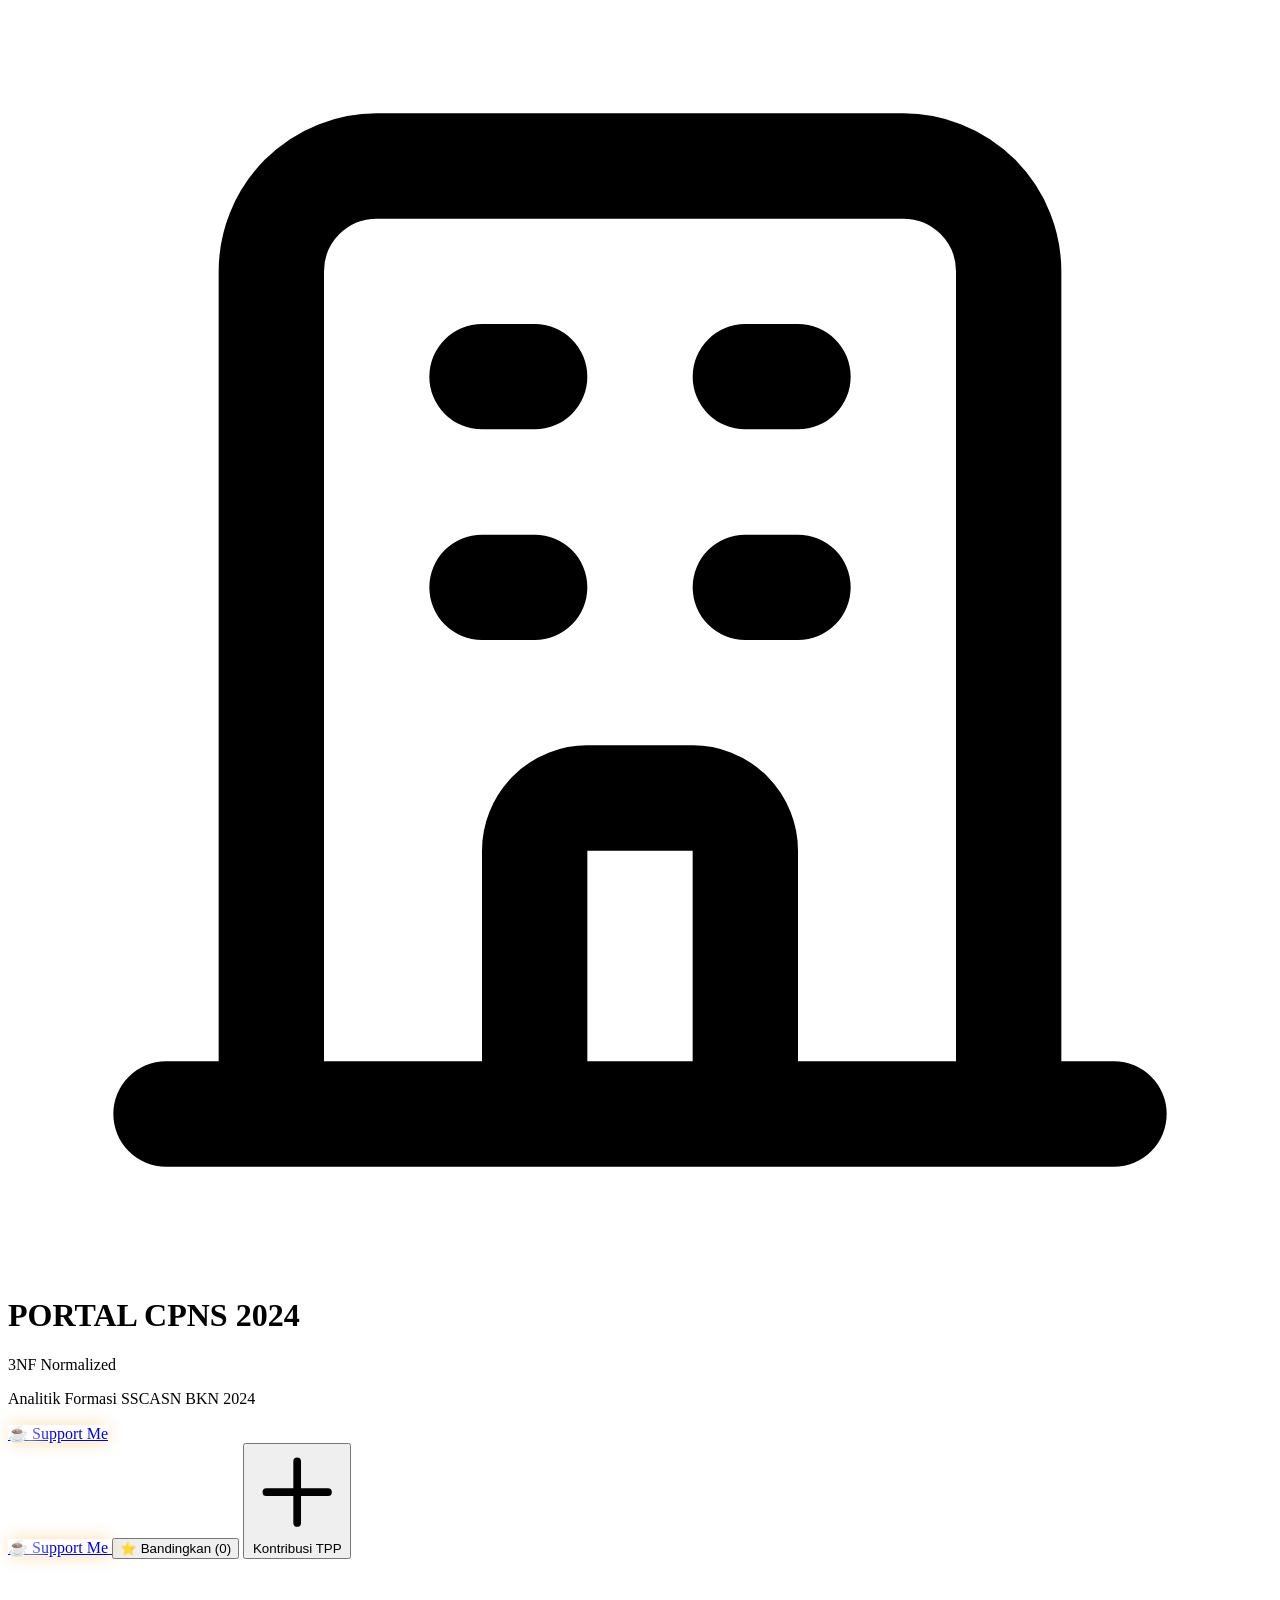
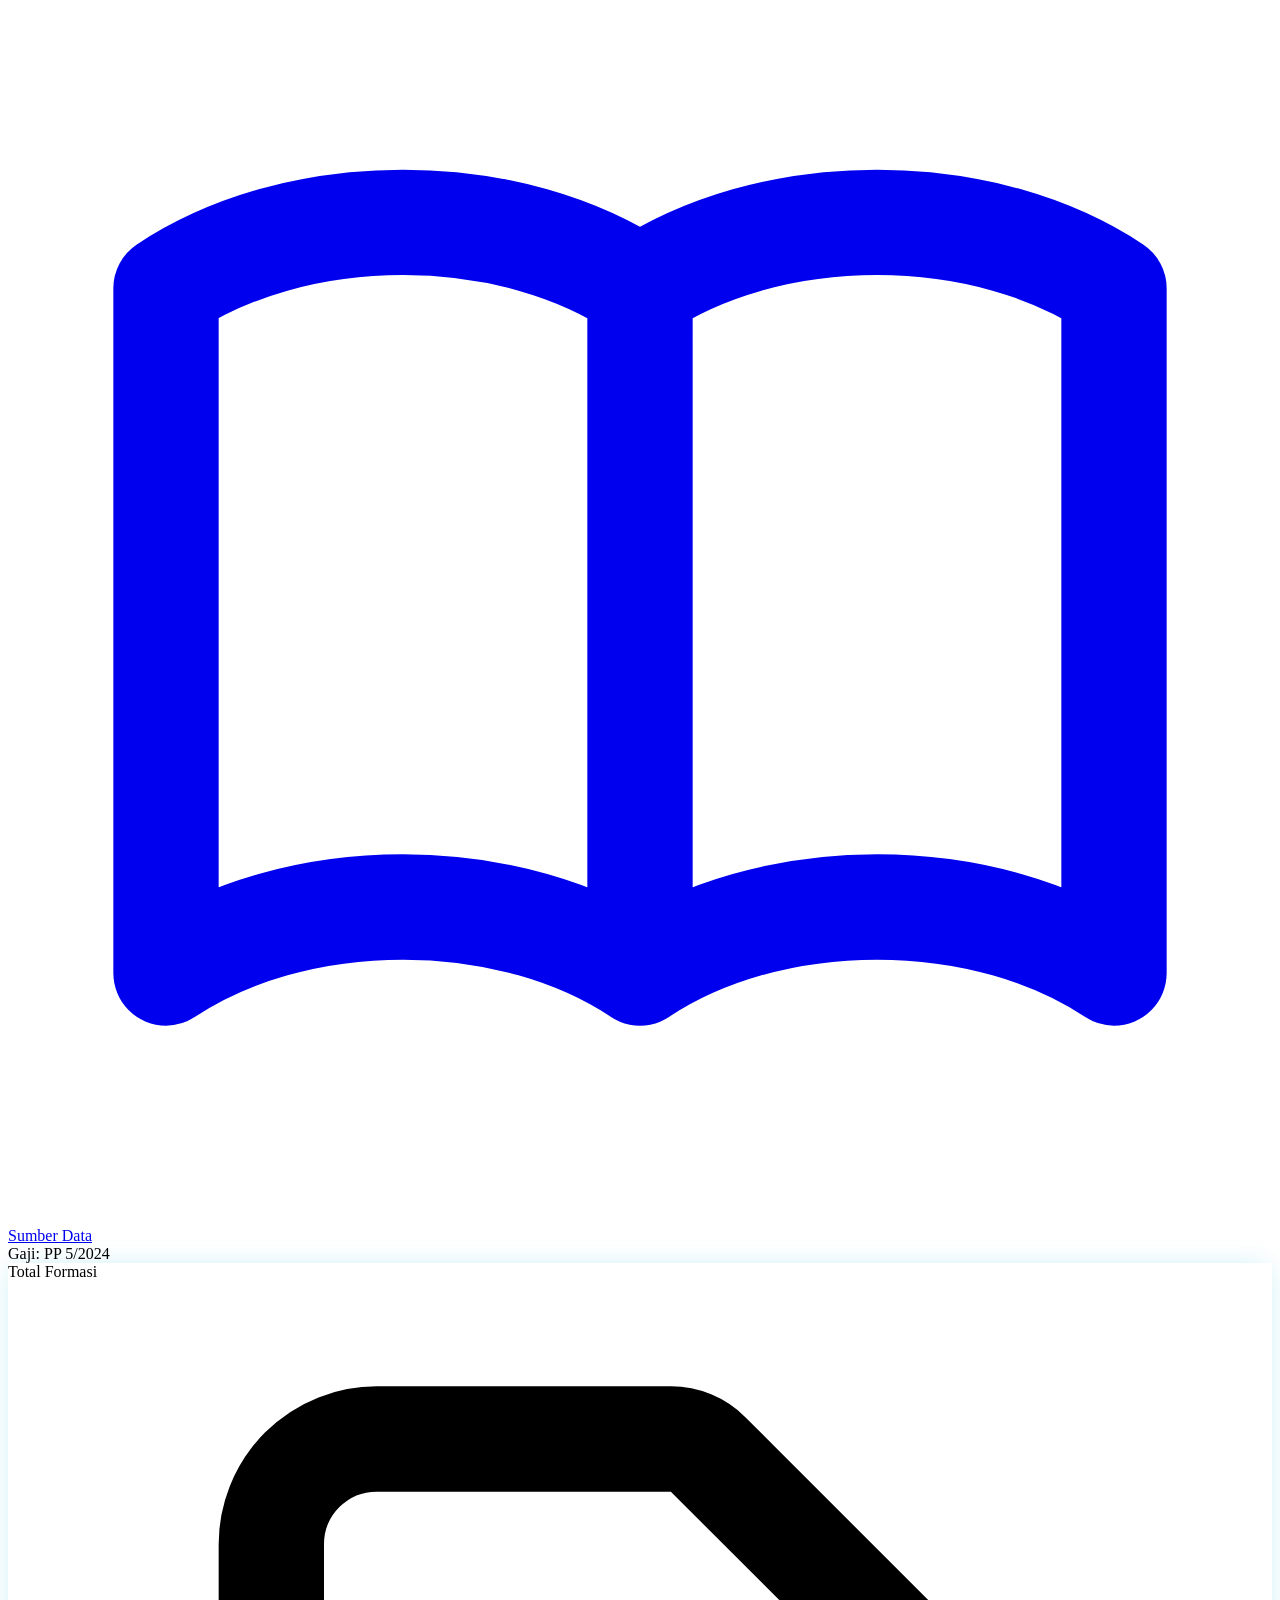
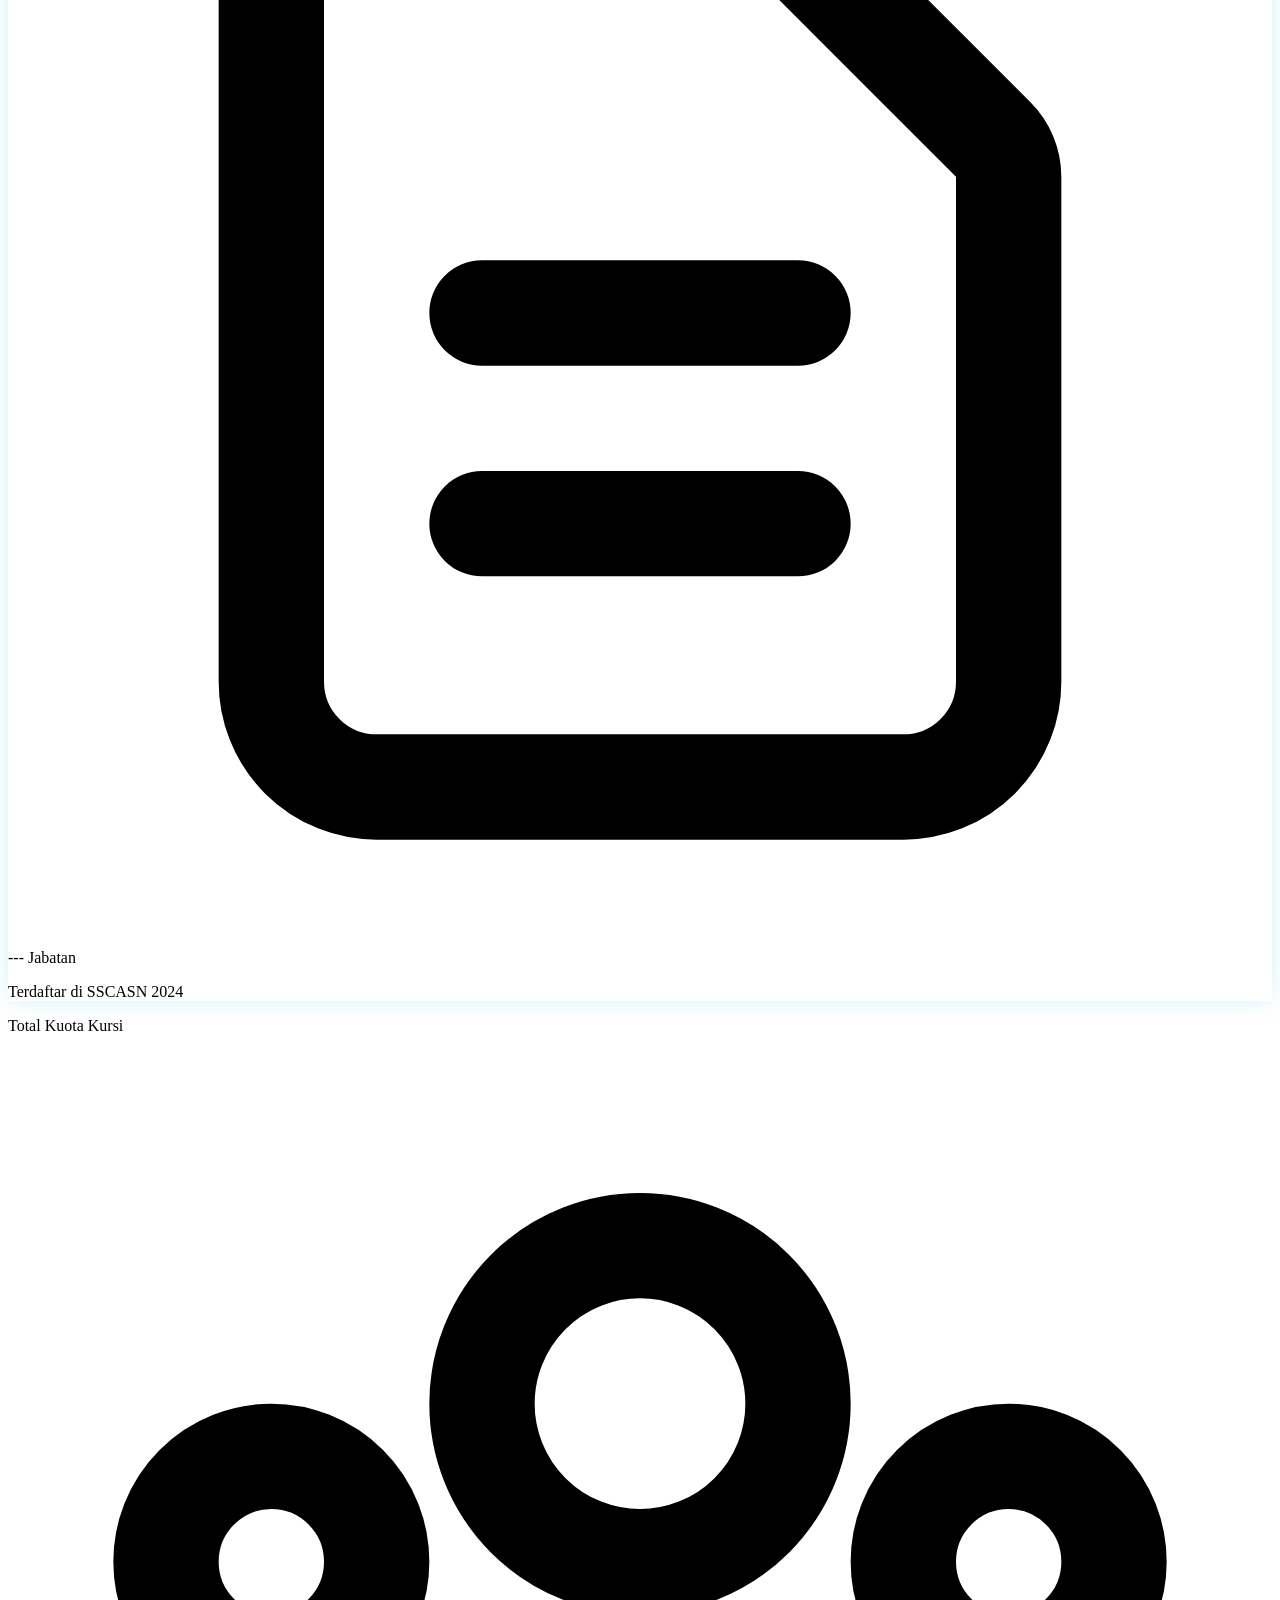
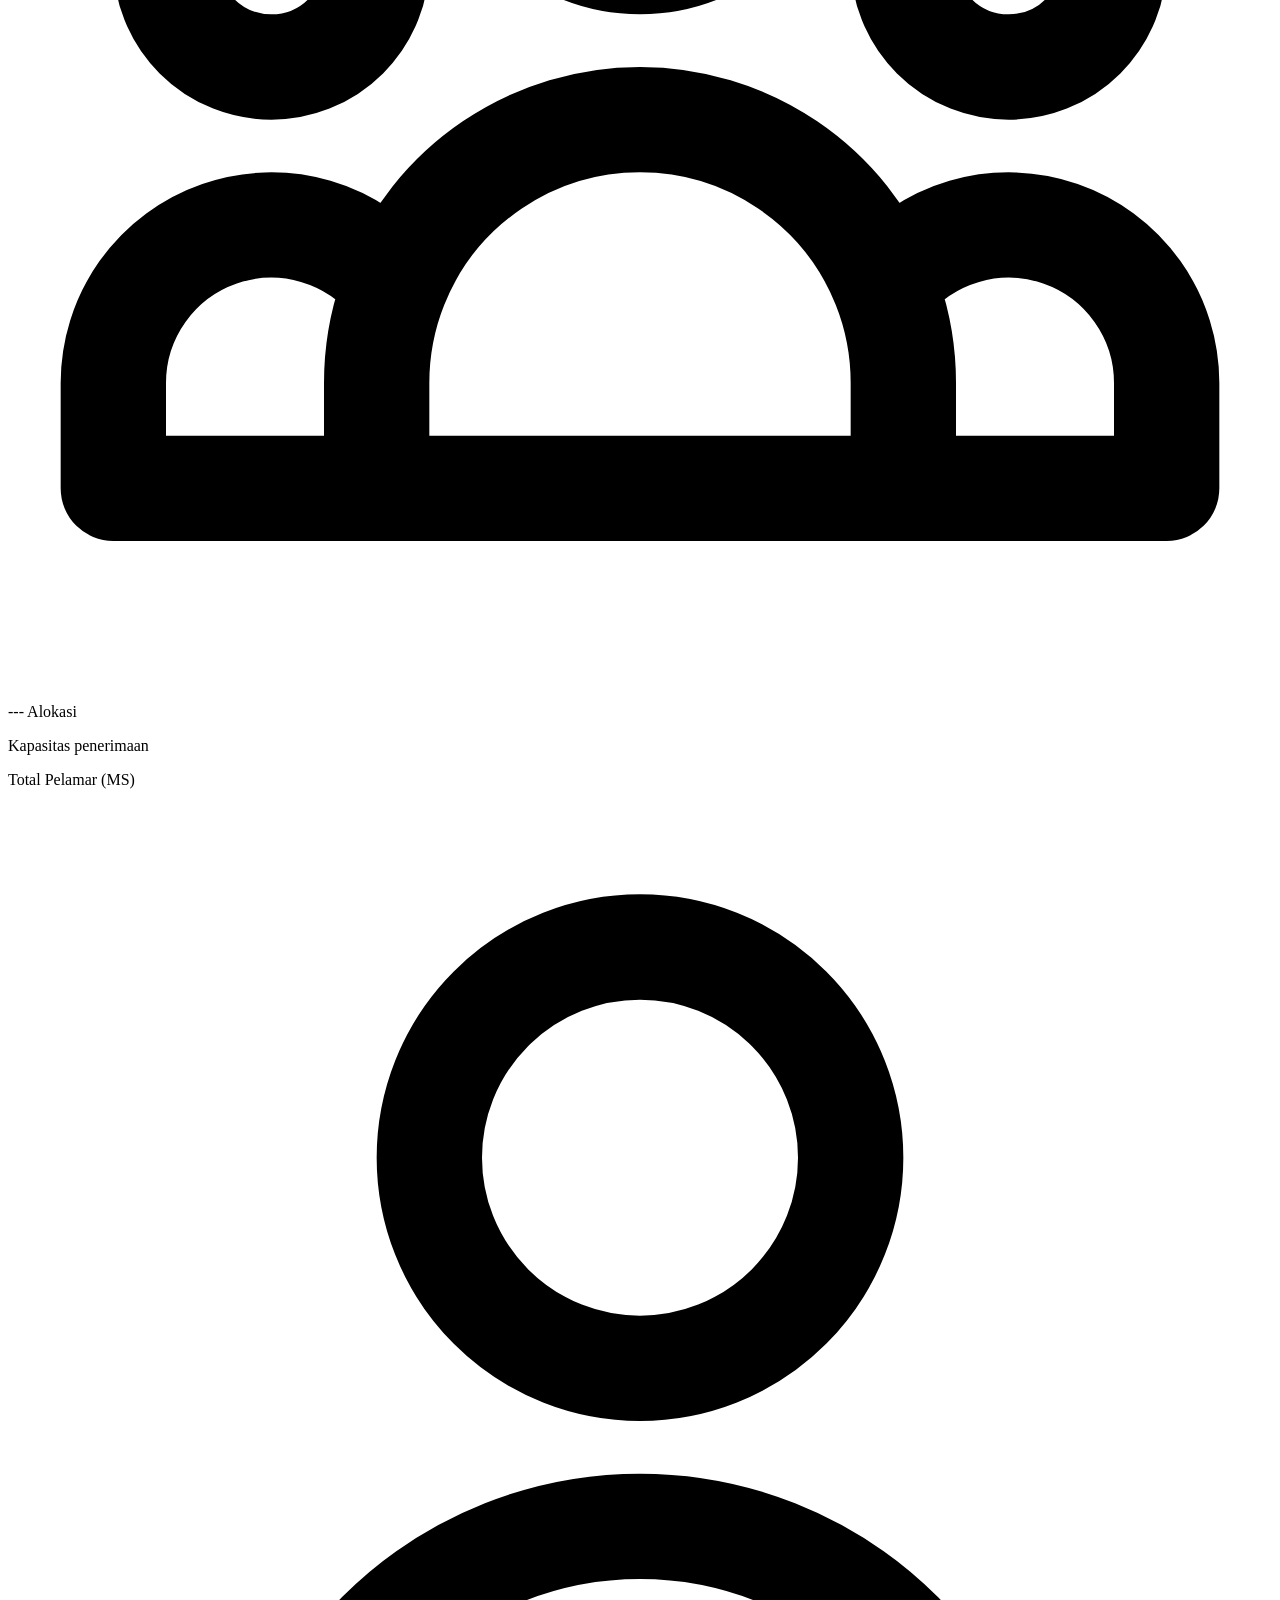
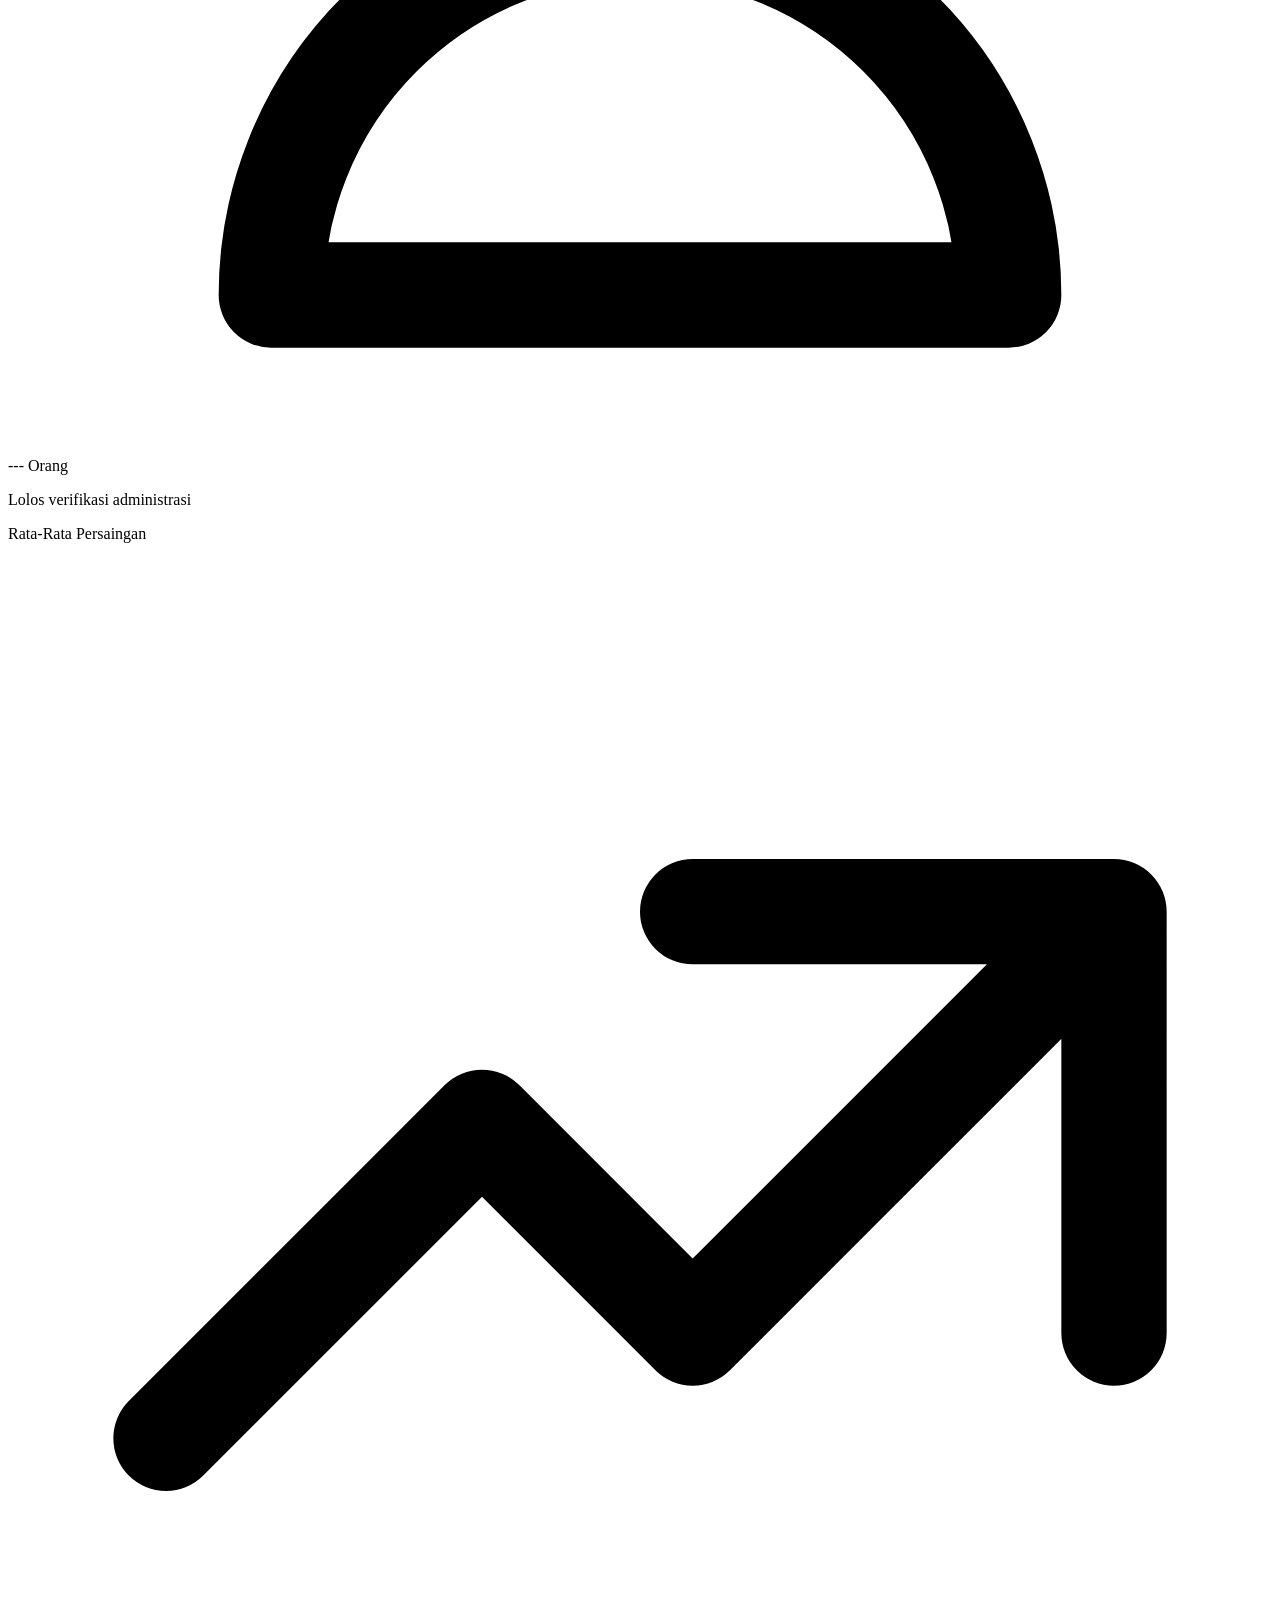
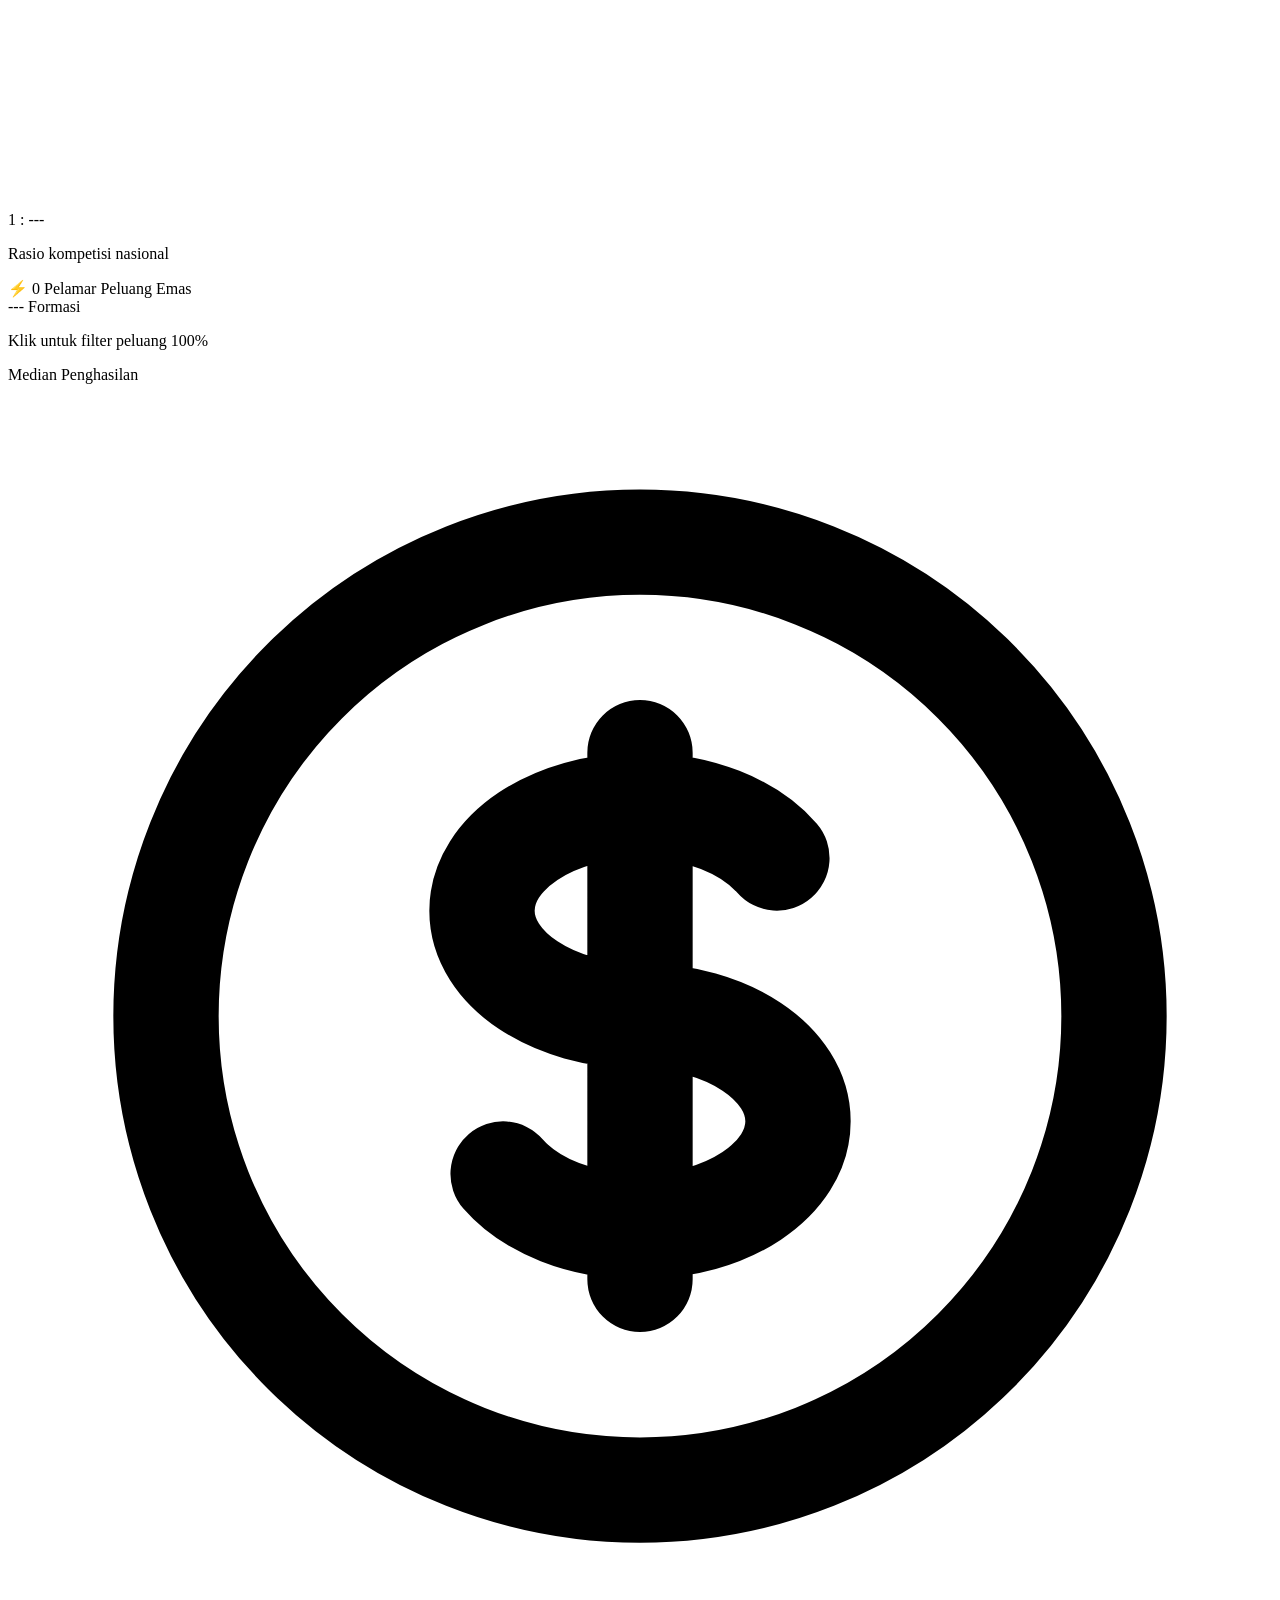
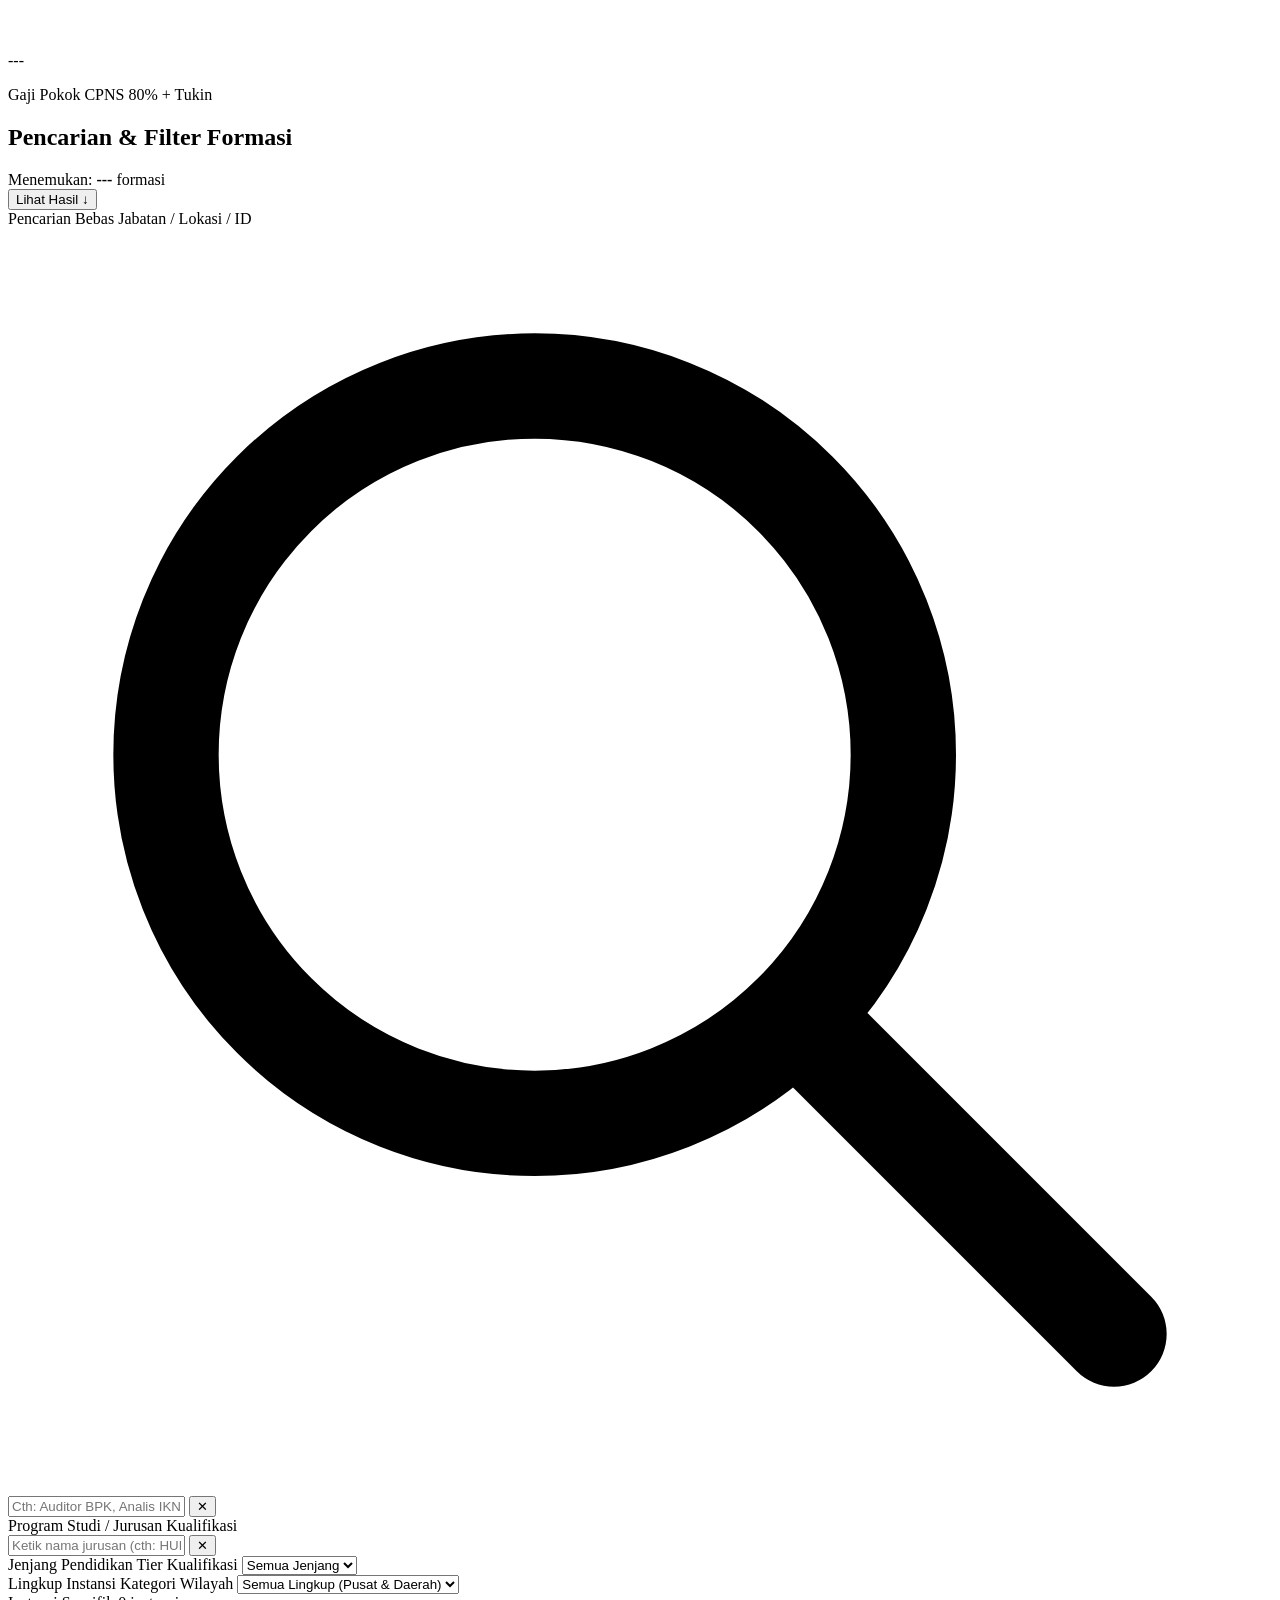
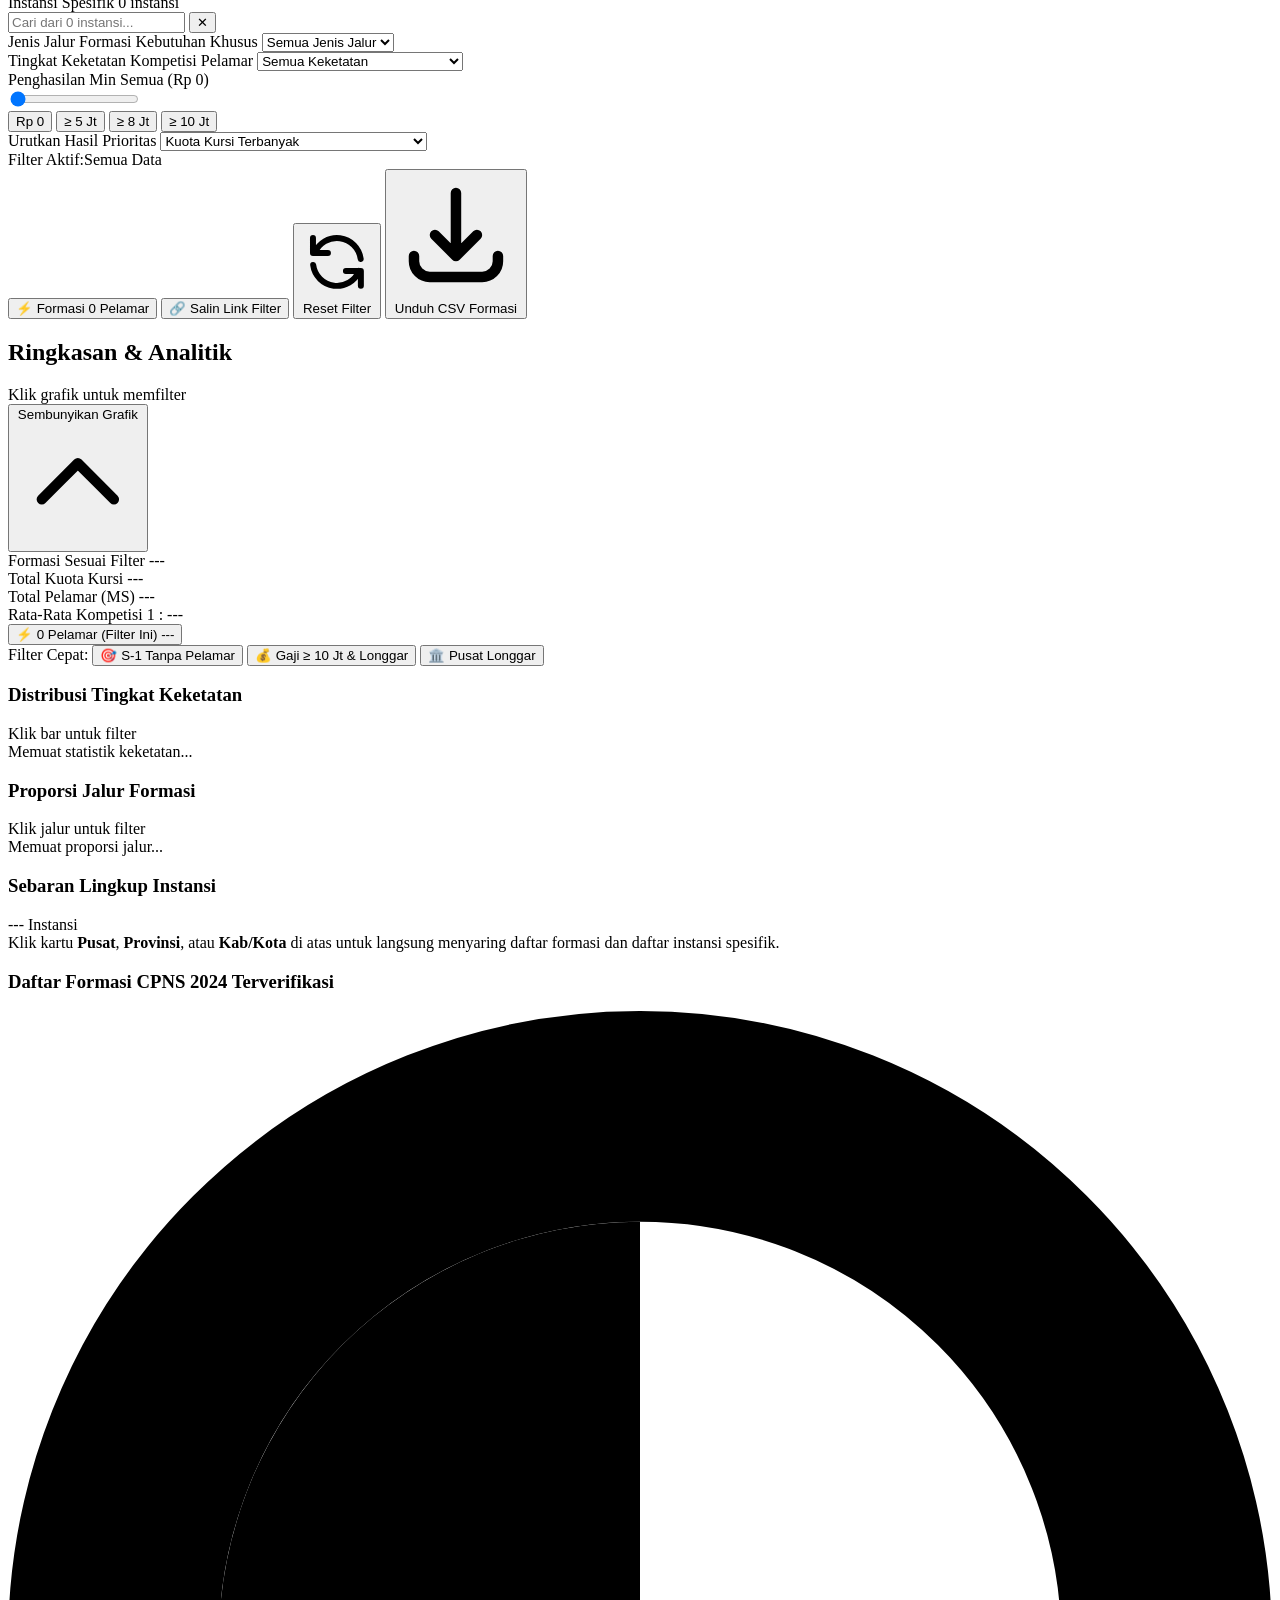
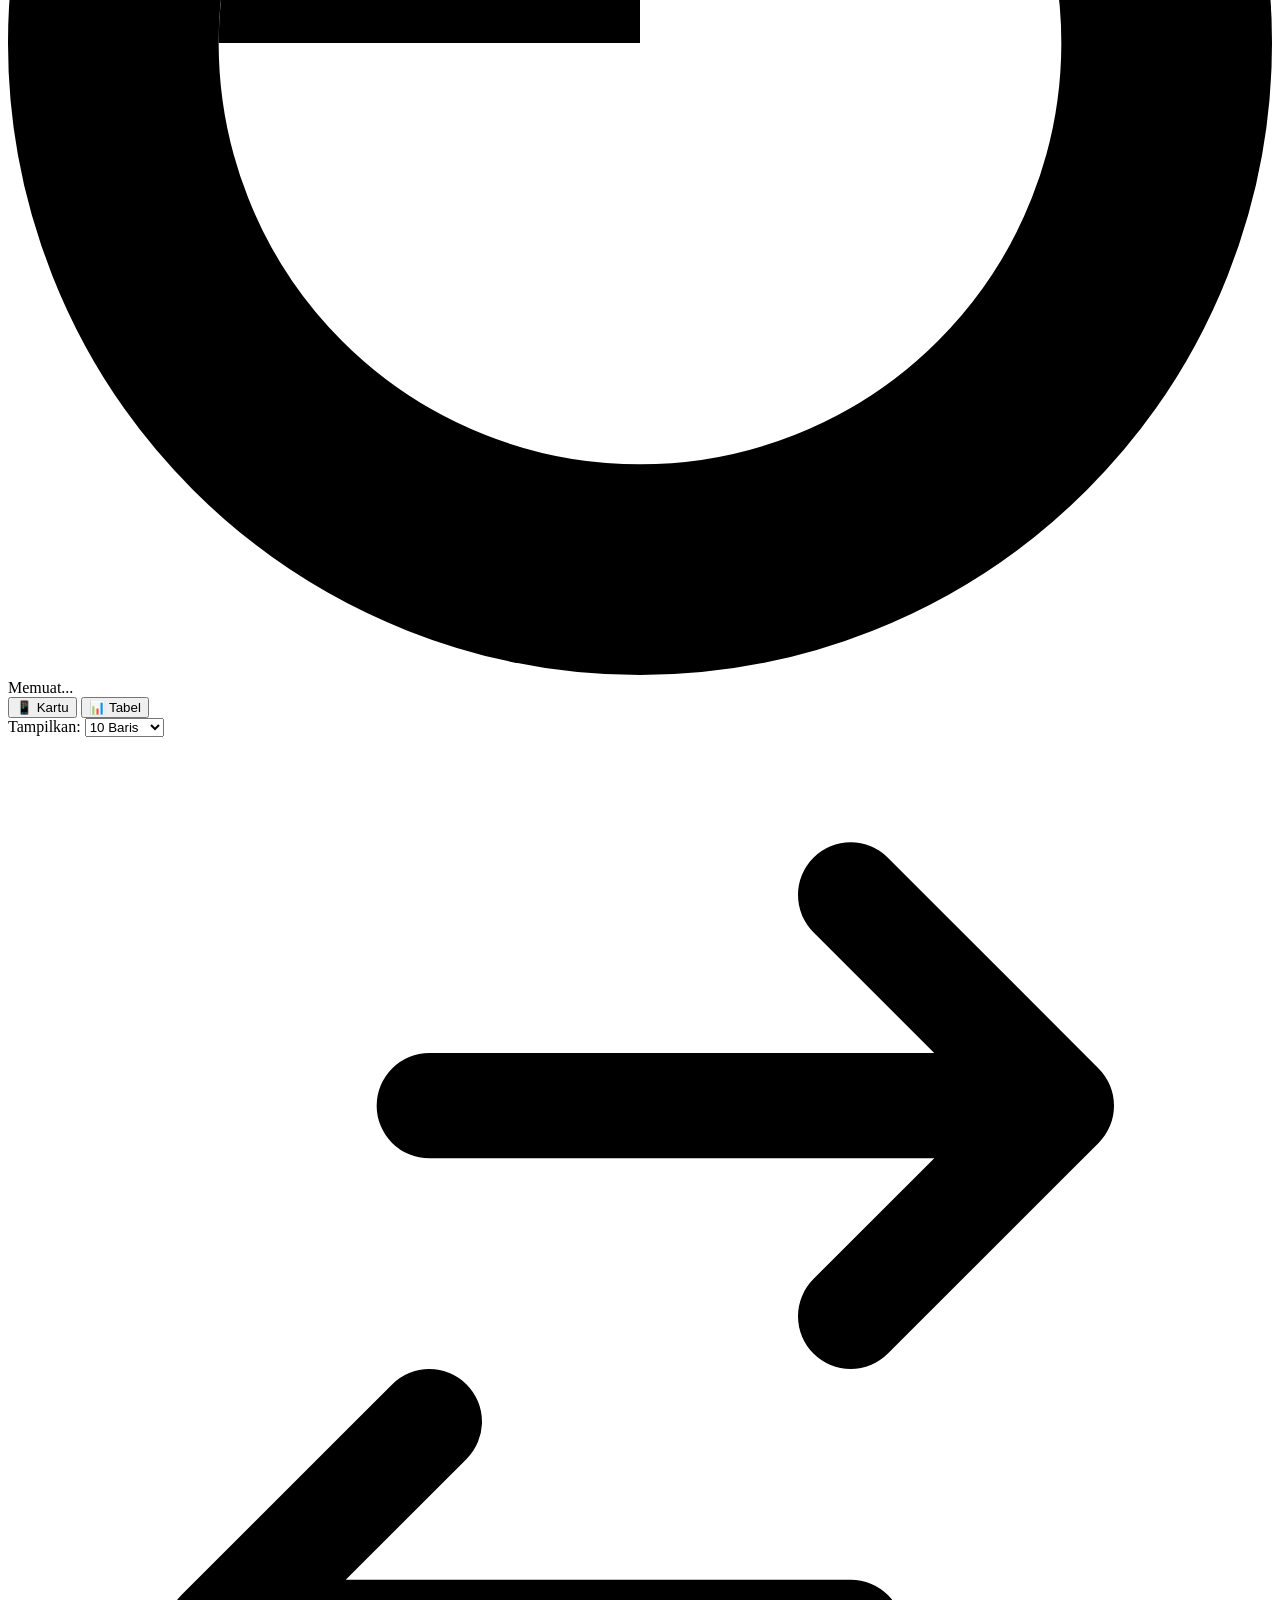
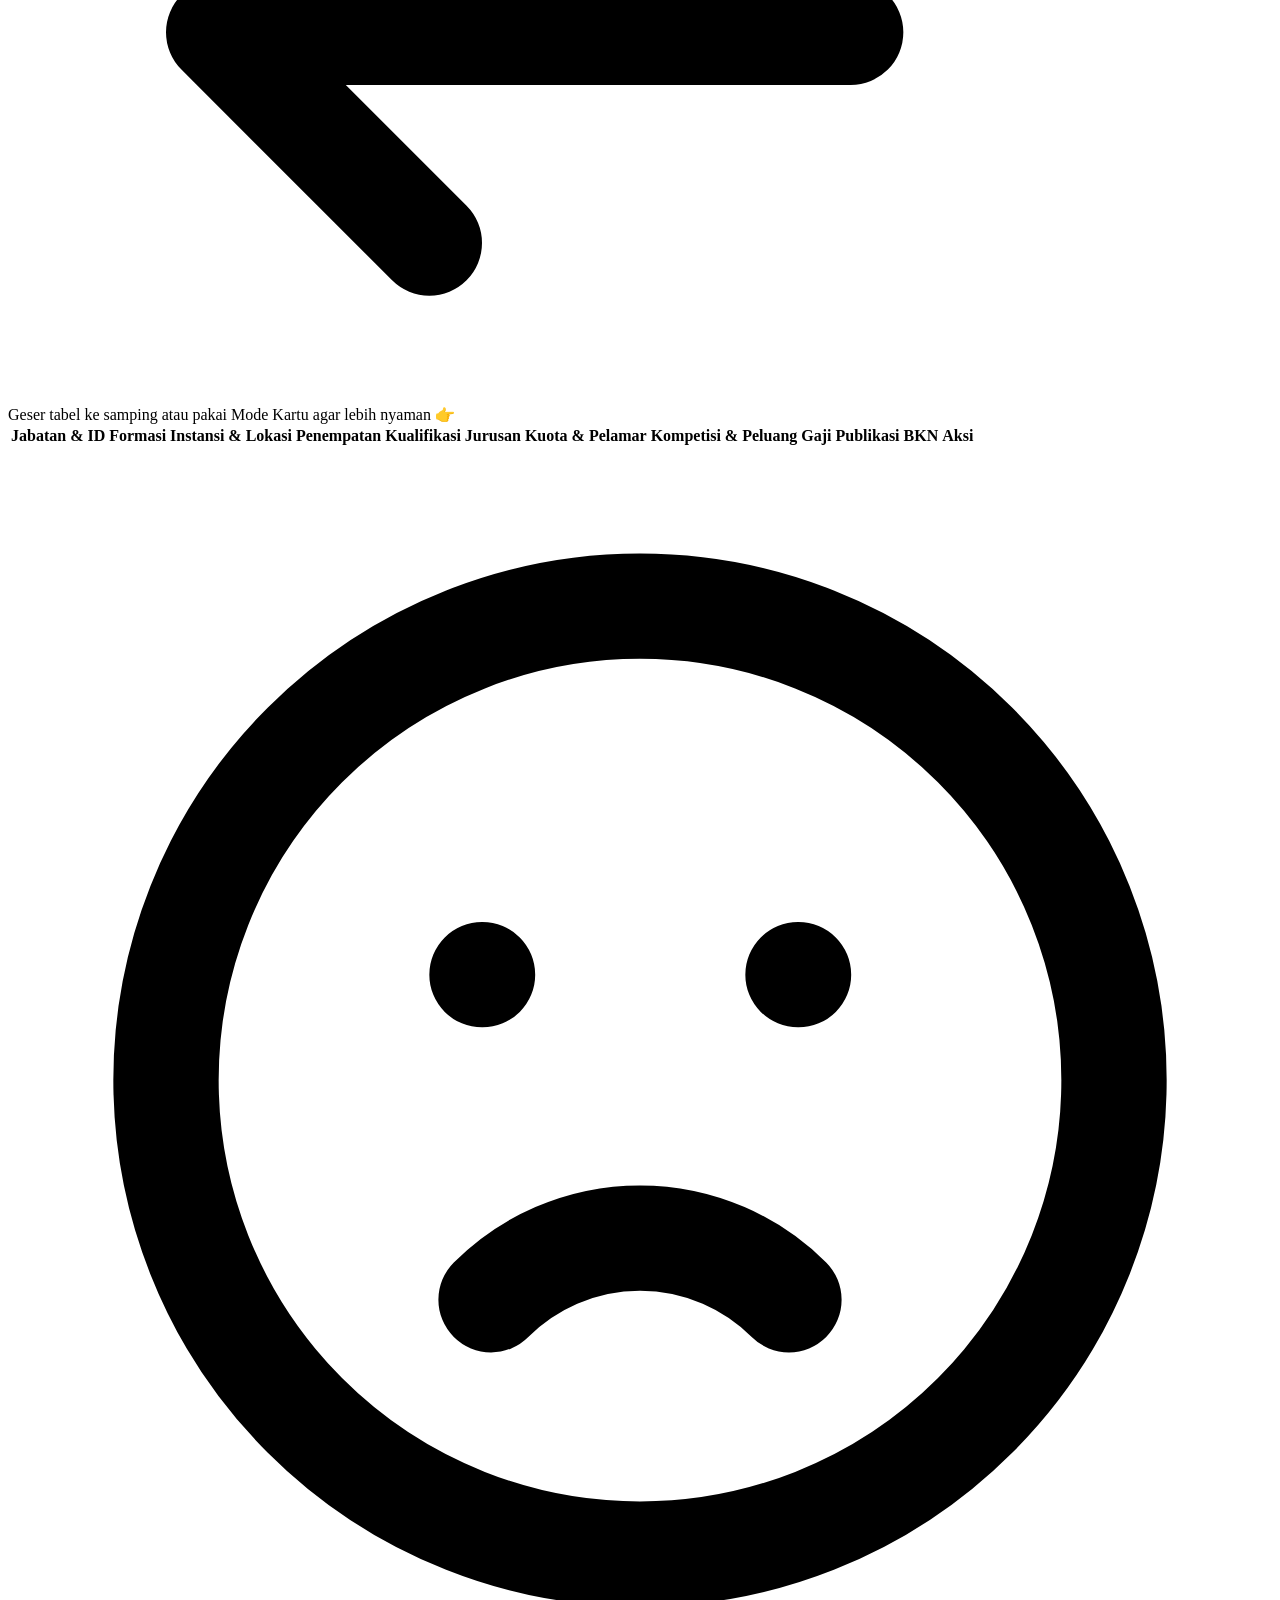
==== commit 097f9458: "Improve mobile UX, card view, and catchy Support Me header" ====
--- a/frontend/index.html
+++ b/frontend/index.html
@@ -54,6 +54,45 @@
     .glow-cyan {
       box-shadow: 0 0 25px -5px rgba(6, 182, 212, 0.25);
     }
+    /* Mobile UX & Touch Ergonomics */
+    * {
+      -webkit-tap-highlight-color: transparent;
+    }
+    .no-scrollbar::-webkit-scrollbar {
+      display: none;
+    }
+    .no-scrollbar {
+      -ms-overflow-style: none;
+      scrollbar-width: none;
+    }
+    @keyframes supportShimmer {
+      0% { transform: translateX(-140%) skewX(-20deg); }
+      35%, 100% { transform: translateX(240%) skewX(-20deg); }
+    }
+    .btn-support-catchy {
+      position: relative;
+      overflow: hidden;
+      box-shadow: 0 0 18px -2px rgba(245, 158, 11, 0.45);
+    }
+    .btn-support-catchy::after {
+      content: "";
+      position: absolute;
+      inset: 0;
+      width: 45%;
+      background: linear-gradient(90deg, transparent, rgba(255, 255, 255, 0.45), transparent);
+      animation: supportShimmer 3.8s infinite ease-in-out;
+      pointer-events: none;
+    }
+    @media (max-width: 639px) {
+      /* Prevent iOS Safari forced auto-zoom when tapping form controls */
+      input[type="text"],
+      input[type="search"],
+      input[type="url"],
+      select,
+      textarea {
+        font-size: 16px !important;
+      }
+    }
   </style>
 </head>
 <body class="bg-slate-950 text-slate-100 font-sans min-h-screen antialiased selection:bg-cyan-500 selection:text-slate-950">
@@ -62,71 +101,89 @@
   <!-- TOP NAVIGATION / HEADER -->
   <!-- ========================================================================= -->
   <header id="main-header" class="border-b border-slate-800 bg-slate-900/90 backdrop-blur sticky top-0 z-40 transition-transform duration-300 ease-in-out">
-    <div class="max-w-[1720px] mx-auto px-4 sm:px-6 lg:px-8 py-3.5 flex flex-col md:flex-row items-center justify-between gap-4">
+    <div class="max-w-[1720px] mx-auto px-3 sm:px-6 lg:px-8 py-2.5 sm:py-3.5 flex flex-col md:flex-row items-start md:items-center justify-between gap-2.5 sm:gap-4">
       
-      <!-- Logo & Title -->
-      <div class="flex items-center gap-3.5">
-        <div class="w-10 h-10 rounded-xl bg-gradient-to-tr from-cyan-600 via-sky-500 to-indigo-600 flex items-center justify-center shadow-lg shadow-cyan-500/20 ring-1 ring-white/20">
-          <!-- Emblem SVG -->
-          <svg class="w-6 h-6 text-white" fill="none" stroke="currentColor" viewBox="0 0 24 24">
-            <path stroke-linecap="round" stroke-linejoin="round" stroke-width="2" d="M19 21V5a2 2 0 00-2-2H7a2 2 0 00-2 2v16m14 0h2m-2 0h-5m-9 0H3m2 0h5M9 7h1m-1 4h1m4-4h1m-1 4h1m-5 10v-5a1 1 0 011-1h2a1 1 0 011 1v5m-4 0h4" />
-          </svg>
-        </div>
-        <div>
-          <div class="flex items-center gap-2">
-            <h1 class="text-lg font-bold tracking-tight text-white flex items-center gap-2">
-              PORTAL DATA FORMASI CPNS 2024
-            </h1>
-            <span class="text-[10px] font-semibold tracking-wider uppercase px-2 py-0.5 rounded-full bg-cyan-500/10 text-cyan-400 border border-cyan-500/30">
-              3NF Normalized
-            </span>
-          </div>
-          <p class="text-xs text-slate-400">
-            Database Eksplorasi & Analitik Terbuka Seleksi Calon Pegawai Negeri Sipil (BKN 2024)
-          </p>
-        </div>
+      <!-- Logo & Title + Mobile Pinned Catchy Support CTA -->
+      <div class="flex items-center justify-between gap-2 w-full md:w-auto">
+        <div class="flex items-center gap-2.5 sm:gap-3.5 min-w-0">
+          <div class="w-9 h-9 sm:w-10 sm:h-10 rounded-xl bg-gradient-to-tr from-cyan-600 via-sky-500 to-indigo-600 flex items-center justify-center shadow-lg shadow-cyan-500/20 ring-1 ring-white/20 shrink-0">
+            <!-- Emblem SVG -->
+            <svg class="w-5 h-5 sm:w-6 sm:h-6 text-white" fill="none" stroke="currentColor" viewBox="0 0 24 24">
+              <path stroke-linecap="round" stroke-linejoin="round" stroke-width="2" d="M19 21V5a2 2 0 00-2-2H7a2 2 0 00-2 2v16m14 0h2m-2 0h-5m-9 0H3m2 0h5M9 7h1m-1 4h1m4-4h1m-1 4h1m-5 10v-5a1 1 0 011-1h2a1 1 0 011 1v5m-4 0h4" />
+            </svg>
+          </div>
+          <div class="min-w-0">
+            <div class="flex items-center gap-1.5 sm:gap-2 flex-wrap">
+              <h1 class="text-[13px] sm:text-lg font-bold tracking-tight text-white flex items-center gap-2 truncate">
+                PORTAL CPNS 2024
+              </h1>
+              <span class="hidden sm:inline-block text-[10px] font-semibold tracking-wider uppercase px-2 py-0.5 rounded-full bg-cyan-500/10 text-cyan-400 border border-cyan-500/30">
+                3NF Normalized
+              </span>
+            </div>
+            <p class="text-[10px] sm:text-xs text-slate-400 truncate">
+              Analitik Formasi SSCASN BKN 2024
+            </p>
+          </div>
+        </div>
+
+        <!-- Mobile Top-Right Catchy Support Me Pill (Always Visible Without Scrolling) -->
+        <a
+          href="#section-support-creator"
+          onclick="document.getElementById('section-support-creator').scrollIntoView({behavior: 'smooth'}); return false;"
+          class="md:hidden btn-support-catchy shrink-0 px-3 py-1.5 rounded-full bg-gradient-to-r from-amber-400 via-orange-400 to-amber-500 text-slate-950 text-[11px] font-extrabold tracking-tight flex items-center gap-1.5 active:scale-95 transition border border-amber-200/60"
+        >
+          <span class="relative flex h-2 w-2">
+            <span class="animate-ping absolute inline-flex h-full w-full rounded-full bg-rose-600 opacity-75"></span>
+            <span class="relative inline-flex rounded-full h-2 w-2 bg-rose-600"></span>
+          </span>
+          <span>☕ Support Me</span>
+        </a>
       </div>
 
       <!-- Header Actions & Navigation -->
-      <div class="flex flex-wrap items-center gap-2.5 text-xs">
-        <!-- Standard Gaji -->
-        <div class="flex items-center gap-2 px-3 py-1.5 rounded-lg bg-slate-800/80 border border-slate-700/60">
-          <span class="text-slate-400">Regulasi Gaji:</span>
-          <span class="text-sky-300 font-semibold">PP No. 5/2024 (80% CPNS)</span>
-        </div>
+      <div class="flex flex-wrap md:flex-nowrap items-center gap-1.5 sm:gap-2.5 text-[11px] sm:text-xs w-full md:w-auto">
+        <!-- Catchy Support Me Button FIRST on Desktop -->
+        <a
+          href="#section-support-creator"
+          onclick="document.getElementById('section-support-creator').scrollIntoView({behavior: 'smooth'}); return false;"
+          class="hidden md:flex btn-support-catchy px-3.5 py-1.5 rounded-full bg-gradient-to-r from-amber-400 via-orange-400 to-amber-500 hover:from-amber-300 hover:to-orange-400 text-slate-950 border border-amber-200/60 transition items-center gap-1.5 font-extrabold active:scale-95 shrink-0"
+        >
+          <span class="relative flex h-2 w-2">
+            <span class="animate-ping absolute inline-flex h-full w-full rounded-full bg-rose-600 opacity-75"></span>
+            <span class="relative inline-flex rounded-full h-2 w-2 bg-rose-600"></span>
+          </span>
+          <span>☕ Support Me</span>
+        </a>
         <!-- Bandingkan Formasi Button -->
         <button
           type="button"
           id="btn-open-compare"
           onclick="openCompareModal()"
-          class="px-3.5 py-1.5 rounded-lg bg-amber-500/15 hover:bg-amber-500/25 text-amber-300 border border-amber-500/30 transition flex items-center gap-1.5 font-semibold active:scale-95 shadow-sm"
+          class="px-2.5 sm:px-3 py-1.5 rounded-lg bg-amber-500/15 hover:bg-amber-500/25 text-amber-300 border border-amber-500/30 transition flex items-center gap-1 font-semibold active:scale-95 shadow-sm shrink-0"
           title="Bandingkan formasi yang disimpan"
         >
           <span>⭐ Bandingkan (<span id="compare-count-badge" class="font-mono">0</span>)</span>
         </button>
         <!-- Kontribusi TPP Button -->
-        <button onclick="openCrowdsourceModal()" class="px-3.5 py-1.5 rounded-lg bg-emerald-600/20 hover:bg-emerald-600/30 text-emerald-300 border border-emerald-500/30 transition flex items-center gap-1.5 font-semibold active:scale-95 shadow-sm">
+        <button onclick="openCrowdsourceModal()" class="px-2.5 sm:px-3 py-1.5 rounded-lg bg-emerald-600/20 hover:bg-emerald-600/30 text-emerald-300 border border-emerald-500/30 transition flex items-center gap-1 font-semibold active:scale-95 shadow-sm shrink-0">
           <svg class="w-3.5 h-3.5" fill="none" stroke="currentColor" viewBox="0 0 24 24">
             <path stroke-linecap="round" stroke-linejoin="round" stroke-width="2" d="M12 4v16m8-8H4" />
           </svg>
           <span>Kontribusi TPP</span>
         </button>
         <!-- Sumber Data Page Link with Smooth Scroll -->
-        <a href="#section-sumber-data" onclick="document.getElementById('section-sumber-data').scrollIntoView({behavior: 'smooth'}); return false;" class="px-3.5 py-1.5 rounded-lg bg-cyan-600/20 hover:bg-cyan-600/30 text-cyan-300 border border-cyan-500/30 transition flex items-center gap-1.5 font-semibold active:scale-95">
+        <a href="#section-sumber-data" onclick="document.getElementById('section-sumber-data').scrollIntoView({behavior: 'smooth'}); return false;" class="px-2.5 sm:px-3 py-1.5 rounded-lg bg-cyan-600/20 hover:bg-cyan-600/30 text-cyan-300 border border-cyan-500/30 transition flex items-center gap-1 font-semibold active:scale-95 shrink-0">
           <svg class="w-3.5 h-3.5" fill="none" stroke="currentColor" viewBox="0 0 24 24">
             <path stroke-linecap="round" stroke-linejoin="round" stroke-width="2" d="M12 6.253v13m0-13C10.832 5.477 9.246 5 7.5 5S4.168 5.477 3 6.253v13C4.168 18.477 5.754 18 7.5 18s3.332.477 4.5 1.253m0-13C13.168 5.477 14.754 5 16.5 5c1.747 0 3.332.477 4.5 1.253v13C19.832 18.477 18.247 18 16.5 18c-1.746 0-3.332.477-4.5 1.253" />
           </svg>
           <span>Sumber Data</span>
         </a>
-        <!-- Support Me Button with Smooth Scroll -->
-        <a
-          href="#section-support-creator"
-          onclick="document.getElementById('section-support-creator').scrollIntoView({behavior: 'smooth'}); return false;"
-          class="px-3.5 py-1.5 rounded-lg bg-gradient-to-r from-amber-500/20 to-orange-500/20 hover:from-amber-500/30 hover:to-orange-500/30 text-amber-300 border border-amber-500/40 transition flex items-center gap-1.5 font-bold active:scale-95 shadow-sm shadow-amber-950/40"
-        >
-          <span>☕</span>
-          <span>Support Me</span>
-        </a>
+        <!-- Standard Gaji (Desktop Only) -->
+        <div class="hidden xl:flex items-center gap-2 px-3 py-1.5 rounded-lg bg-slate-800/80 border border-slate-700/60 shrink-0">
+          <span class="text-slate-400">Gaji:</span>
+          <span class="text-sky-300 font-semibold">PP 5/2024</span>
+        </div>
       </div>
 
     </div>
@@ -135,15 +192,15 @@
   <!-- ========================================================================= -->
   <!-- MAIN CONTAINER -->
   <!-- ========================================================================= -->
-  <main class="max-w-[1720px] mx-auto px-4 sm:px-6 lg:px-8 py-6 space-y-6">
+  <main class="max-w-[1720px] mx-auto px-3 sm:px-6 lg:px-8 py-4 sm:py-6 space-y-4 sm:space-y-6">
 
     <!-- ======================================================================= -->
     <!-- 1. KPI SUMMARY CARDS -->
     <!-- ======================================================================= -->
-    <section class="grid grid-cols-1 sm:grid-cols-2 lg:grid-cols-3 xl:grid-cols-6 gap-3.5">
+    <section class="grid grid-cols-2 sm:grid-cols-2 lg:grid-cols-3 xl:grid-cols-6 gap-2.5 sm:gap-3.5">
       
       <!-- Card 1: Total Formasi -->
-      <div class="relative overflow-hidden rounded-2xl bg-gradient-to-b from-slate-900 to-slate-900/80 border border-slate-800 p-4 transition-all duration-200 hover:border-slate-700 glow-cyan">
+      <div class="relative overflow-hidden rounded-2xl bg-gradient-to-b from-slate-900 to-slate-900/80 border border-slate-800 p-3 sm:p-4 transition-all duration-200 hover:border-slate-700 glow-cyan">
         <div class="flex items-center justify-between">
           <span class="text-[11px] font-medium text-slate-400 uppercase tracking-wider">Total Formasi</span>
           <div class="w-7 h-7 rounded-lg bg-cyan-500/10 text-cyan-400 flex items-center justify-center">
@@ -160,7 +217,7 @@
       </div>
 
       <!-- Card 2: Total Kuota Kursi -->
-      <div class="relative overflow-hidden rounded-2xl bg-gradient-to-b from-slate-900 to-slate-900/80 border border-slate-800 p-4 transition-all duration-200 hover:border-slate-700">
+      <div class="relative overflow-hidden rounded-2xl bg-gradient-to-b from-slate-900 to-slate-900/80 border border-slate-800 p-3 sm:p-4 transition-all duration-200 hover:border-slate-700">
         <div class="flex items-center justify-between">
           <span class="text-[11px] font-medium text-slate-400 uppercase tracking-wider">Total Kuota Kursi</span>
           <div class="w-7 h-7 rounded-lg bg-emerald-500/10 text-emerald-400 flex items-center justify-center">
@@ -177,7 +234,7 @@
       </div>
 
       <!-- Card 3: Total Pelamar (MS) -->
-      <div class="relative overflow-hidden rounded-2xl bg-gradient-to-b from-slate-900 to-slate-900/80 border border-slate-800 p-4 transition-all duration-200 hover:border-slate-700">
+      <div class="relative overflow-hidden rounded-2xl bg-gradient-to-b from-slate-900 to-slate-900/80 border border-slate-800 p-3 sm:p-4 transition-all duration-200 hover:border-slate-700">
         <div class="flex items-center justify-between">
           <span class="text-[11px] font-medium text-slate-400 uppercase tracking-wider">Total Pelamar (MS)</span>
           <div class="w-7 h-7 rounded-lg bg-sky-500/10 text-sky-400 flex items-center justify-center">
@@ -194,7 +251,7 @@
       </div>
 
       <!-- Card 4: Rata-Rata Rasio Persaingan -->
-      <div class="relative overflow-hidden rounded-2xl bg-gradient-to-b from-slate-900 to-slate-900/80 border border-slate-800 p-4 transition-all duration-200 hover:border-slate-700">
+      <div class="relative overflow-hidden rounded-2xl bg-gradient-to-b from-slate-900 to-slate-900/80 border border-slate-800 p-3 sm:p-4 transition-all duration-200 hover:border-slate-700">
         <div class="flex items-center justify-between">
           <span class="text-[11px] font-medium text-slate-400 uppercase tracking-wider">Rata-Rata Persaingan</span>
           <div class="w-7 h-7 rounded-lg bg-indigo-500/10 text-indigo-400 flex items-center justify-center">
@@ -212,7 +269,7 @@
       <!-- Card 5: Formasi 0 Pelamar (Peluang Emas) -->
       <div
         id="card-zero-applicants"
-        class="relative overflow-hidden rounded-2xl bg-gradient-to-b from-emerald-950/40 via-slate-900 to-slate-900 border border-emerald-500/30 p-4 transition-all duration-200 hover:border-emerald-400 cursor-pointer group shadow-lg shadow-emerald-500/10"
+        class="relative overflow-hidden rounded-2xl bg-gradient-to-b from-emerald-950/40 via-slate-900 to-slate-900 border border-emerald-500/30 p-3 sm:p-4 transition-all duration-200 hover:border-emerald-400 cursor-pointer group shadow-lg shadow-emerald-500/10"
         title="Klik untuk langsung memfilter formasi 0 pelamar"
       >
         <div class="flex items-center justify-between">
@@ -231,7 +288,7 @@
       </div>
 
       <!-- Card 6: Median Penghasilan -->
-      <div class="relative overflow-hidden rounded-2xl bg-gradient-to-b from-slate-900 to-slate-900/80 border border-slate-800 p-4 transition-all duration-200 hover:border-slate-700">
+      <div class="relative overflow-hidden rounded-2xl bg-gradient-to-b from-slate-900 to-slate-900/80 border border-slate-800 p-3 sm:p-4 transition-all duration-200 hover:border-slate-700">
         <div class="flex items-center justify-between">
           <span class="text-[11px] font-medium text-slate-400 uppercase tracking-wider">Median Penghasilan</span>
           <div class="w-7 h-7 rounded-lg bg-amber-500/10 text-amber-400 flex items-center justify-center">
@@ -251,21 +308,31 @@
     <!-- ======================================================================= -->
     <!-- 2. SEARCH & FILTER CONTROL PANEL -->
     <!-- ======================================================================= -->
-    <section class="rounded-2xl bg-slate-900/90 border border-slate-800 p-5 shadow-xl space-y-4">
+    <section class="rounded-2xl bg-slate-900/90 border border-slate-800 p-3.5 sm:p-5 shadow-xl space-y-3.5 sm:space-y-4">
       
       <!-- Panel Header & Active Count -->
-      <div class="flex flex-col sm:flex-row items-start sm:items-center justify-between gap-2 border-b border-slate-800 pb-3">
+      <div class="flex flex-wrap items-center justify-between gap-2 border-b border-slate-800 pb-3">
         <div class="flex items-center gap-2">
           <div class="w-2 h-2 rounded-full bg-cyan-400"></div>
-          <h2 class="text-sm font-semibold uppercase tracking-wider text-slate-200">
-            Pencarian & Parameter Filter Formasi
+          <h2 class="text-xs sm:text-sm font-semibold uppercase tracking-wider text-slate-200">
+            Pencarian & Filter Formasi
           </h2>
         </div>
-        <!-- Matches counter badge -->
-        <div id="filter-result-badge" class="text-xs px-3 py-1 rounded-full bg-slate-800 text-slate-300 border border-slate-700 font-medium flex items-center gap-1.5">
-          <span>Menemukan:</span>
-          <strong id="filter-total-count" class="text-cyan-400 font-mono font-bold">---</strong>
-          <span>formasi</span>
+        <div class="flex items-center gap-2">
+          <!-- Matches counter badge -->
+          <div id="filter-result-badge" class="text-[11px] sm:text-xs px-2.5 sm:px-3 py-1 rounded-full bg-slate-800 text-slate-300 border border-slate-700 font-medium flex items-center gap-1.5">
+            <span>Menemukan:</span>
+            <strong id="filter-total-count" class="text-cyan-400 font-mono font-bold">---</strong>
+            <span>formasi</span>
+          </div>
+          <!-- Mobile quick jump button to results -->
+          <button
+            type="button"
+            onclick="scrollToResultsSection()"
+            class="md:hidden text-[11px] px-2.5 py-1 rounded-full bg-cyan-500/20 hover:bg-cyan-500/30 text-cyan-300 border border-cyan-500/40 font-semibold transition active:scale-95"
+          >
+            Lihat Hasil ↓
+          </button>
         </div>
       </div>
 
@@ -525,23 +592,23 @@
     <!-- ======================================================================= -->
     <!-- 4. ANALYTICS & INSIGHTS SECTION -->
     <!-- ======================================================================= -->
-    <section id="section-analytics" class="rounded-2xl bg-slate-900/90 border border-slate-800 p-5 shadow-xl space-y-4">
+    <section id="section-analytics" class="rounded-2xl bg-slate-900/90 border border-slate-800 p-3.5 sm:p-5 shadow-xl space-y-3.5 sm:space-y-4">
       
       <!-- Header & Collapse Toggle -->
-      <div class="flex flex-col sm:flex-row items-start sm:items-center justify-between gap-2 border-b border-slate-800 pb-3">
-        <div class="flex items-center gap-2">
+      <div class="flex flex-wrap items-center justify-between gap-2 border-b border-slate-800 pb-3">
+        <div class="flex items-center gap-2 flex-wrap">
           <div class="w-2 h-2 rounded-full bg-indigo-400"></div>
-          <h2 class="text-sm font-semibold uppercase tracking-wider text-slate-200">
-            Ringkasan Filter & Analitik Visual Nasional
+          <h2 class="text-xs sm:text-sm font-semibold uppercase tracking-wider text-slate-200">
+            Ringkasan & Analitik
           </h2>
-          <span class="text-[10px] px-2 py-0.5 rounded-full bg-indigo-500/10 text-indigo-300 border border-indigo-500/30 font-medium">
+          <span class="hidden sm:inline-block text-[10px] px-2 py-0.5 rounded-full bg-indigo-500/10 text-indigo-300 border border-indigo-500/30 font-medium">
             Klik grafik untuk memfilter
           </span>
         </div>
         <button
           type="button"
           id="btn-toggle-analytics"
-          class="px-3 py-1.5 text-xs font-medium rounded-xl bg-slate-800 hover:bg-slate-700 text-slate-300 border border-slate-700 transition flex items-center gap-1.5 active:scale-95"
+          class="px-3 py-1.5 text-[11px] sm:text-xs font-medium rounded-xl bg-slate-800 hover:bg-slate-700 text-slate-300 border border-slate-700 transition flex items-center gap-1.5 active:scale-95"
         >
           <span id="analytics-toggle-label">Sembunyikan Grafik</span>
           <svg id="analytics-toggle-icon" class="w-3.5 h-3.5 transition-transform duration-200" fill="none" stroke="currentColor" viewBox="0 0 24 24">
@@ -551,7 +618,7 @@
       </div>
 
       <!-- Dynamic Filter Summary Bar (Live from /api/formasi data.summary) -->
-      <div id="dynamic-filter-summary" class="grid grid-cols-2 sm:grid-cols-3 lg:grid-cols-5 gap-2.5 p-3 rounded-xl bg-slate-950/70 border border-slate-800/90 text-xs">
+      <div id="dynamic-filter-summary" class="grid grid-cols-2 sm:grid-cols-3 lg:grid-cols-5 gap-2 sm:gap-2.5 p-2.5 sm:p-3 rounded-xl bg-slate-950/70 border border-slate-800/90 text-xs">
         <div class="px-2.5 py-1.5 rounded-lg bg-slate-900/80 border border-slate-800">
           <span class="text-[10px] text-slate-400 block uppercase tracking-wider">Formasi Sesuai Filter</span>
           <span id="summary-total-formasi" class="text-sm sm:text-base font-bold text-cyan-400 font-mono">---</span>
@@ -579,6 +646,32 @@
         </button>
       </div>
 
+      <!-- Always-visible 1-Click Strategic Presets (Quick Win on Mobile & Desktop) -->
+      <div class="flex flex-wrap items-center gap-1.5 sm:gap-2 pt-0.5">
+        <span class="text-[10px] font-semibold uppercase tracking-wider text-slate-400 mr-1">Filter Cepat:</span>
+        <button
+          type="button"
+          onclick="applyStrategicPreset('s1-zero')"
+          class="px-2.5 py-1.5 rounded-lg bg-emerald-500/15 hover:bg-emerald-500/25 text-emerald-300 border border-emerald-500/30 text-[11px] font-semibold transition active:scale-95"
+        >
+          🎯 S-1 Tanpa Pelamar
+        </button>
+        <button
+          type="button"
+          onclick="applyStrategicPreset('high-salary-loose')"
+          class="px-2.5 py-1.5 rounded-lg bg-amber-500/15 hover:bg-amber-500/25 text-amber-300 border border-amber-500/30 text-[11px] font-semibold transition active:scale-95"
+        >
+          💰 Gaji ≥ 10 Jt & Longgar
+        </button>
+        <button
+          type="button"
+          onclick="applyStrategicPreset('pusat-loose')"
+          class="px-2.5 py-1.5 rounded-lg bg-cyan-500/15 hover:bg-cyan-500/25 text-cyan-300 border border-cyan-500/30 text-[11px] font-semibold transition active:scale-95"
+        >
+          🏛️ Pusat Longgar
+        </button>
+      </div>
+
       <!-- Collapsible Visual Distribution Cards -->
       <div id="analytics-cards-body" class="grid grid-cols-1 lg:grid-cols-3 gap-4">
         
@@ -604,43 +697,19 @@
           </div>
         </div>
 
-        <!-- Card C: Sebaran Instansi & Peluang Strategis -->
+        <!-- Card C: Sebaran Instansi -->
         <div class="p-4 rounded-xl bg-slate-950/70 border border-slate-800 flex flex-col justify-between space-y-3">
           <div class="space-y-2.5">
             <div class="flex items-center justify-between">
-              <h3 class="text-xs font-bold text-white uppercase tracking-wider">Sebaran Instansi & Peluang Strategis</h3>
+              <h3 class="text-xs font-bold text-white uppercase tracking-wider">Sebaran Lingkup Instansi</h3>
               <span id="analytics-instansi-total" class="text-[10px] font-mono text-cyan-400">--- Instansi</span>
             </div>
             <div id="analytics-instansi-kategori" class="grid grid-cols-3 gap-2 text-center">
               <!-- Populated dynamically -->
             </div>
           </div>
-
-          <div class="pt-2.5 border-t border-slate-800/80 space-y-2">
-            <span class="text-[10px] font-semibold uppercase tracking-wider text-slate-400 block">Filter Cepat Strategis (1-Klik):</span>
-            <div class="flex flex-wrap gap-1.5">
-              <button
-                type="button"
-                onclick="applyStrategicPreset('s1-zero')"
-                class="px-2.5 py-1.5 rounded-lg bg-emerald-500/15 hover:bg-emerald-500/25 text-emerald-300 border border-emerald-500/30 text-[11px] font-semibold transition active:scale-95"
-              >
-                🎯 S-1 Tanpa Pelamar
-              </button>
-              <button
-                type="button"
-                onclick="applyStrategicPreset('high-salary-loose')"
-                class="px-2.5 py-1.5 rounded-lg bg-amber-500/15 hover:bg-amber-500/25 text-amber-300 border border-amber-500/30 text-[11px] font-semibold transition active:scale-95"
-              >
-                💰 Gaji Tinggi (≥ 10 Jt) & Longgar
-              </button>
-              <button
-                type="button"
-                onclick="applyStrategicPreset('pusat-loose')"
-                class="px-2.5 py-1.5 rounded-lg bg-cyan-500/15 hover:bg-cyan-500/25 text-cyan-300 border border-cyan-500/30 text-[11px] font-semibold transition active:scale-95"
-              >
-                🏛️ Instansi Pusat Longgar
-              </button>
-            </div>
+          <div class="p-3 rounded-lg bg-slate-900/70 border border-slate-800/80 text-[11px] text-slate-400 leading-relaxed">
+            Klik kartu <strong class="text-cyan-300">Pusat</strong>, <strong class="text-emerald-300">Provinsi</strong>, atau <strong class="text-amber-300">Kab/Kota</strong> di atas untuk langsung menyaring daftar formasi dan daftar instansi spesifik.
           </div>
         </div>
 
@@ -648,15 +717,15 @@
     </section>
 
     <!-- ======================================================================= -->
-    <!-- 3. DATA TABLE SECTION (Server-Side Paginated) -->
+    <!-- 3. DATA TABLE SECTION (Server-Side Paginated + Mobile Card View) -->
     <!-- ======================================================================= -->
     <section id="section-table" class="rounded-2xl bg-slate-900/90 border border-slate-800 shadow-xl overflow-hidden space-y-0">
       
       <!-- Table Header & Controls Bar -->
-      <div class="p-4 border-b border-slate-800 flex flex-col sm:flex-row items-start sm:items-center justify-between gap-3 bg-slate-900">
+      <div class="p-3.5 sm:p-4 border-b border-slate-800 flex flex-col sm:flex-row items-start sm:items-center justify-between gap-2.5 sm:gap-3 bg-slate-900">
         <div class="flex items-center gap-2.5">
           <div class="w-2.5 h-2.5 rounded-full bg-cyan-400"></div>
-          <h3 class="text-sm font-bold uppercase tracking-wider text-slate-200">
+          <h3 class="text-xs sm:text-sm font-bold uppercase tracking-wider text-slate-200">
             Daftar Formasi CPNS 2024 Terverifikasi
           </h3>
           <span id="table-loading-spinner" class="hidden text-xs text-cyan-400 font-medium flex items-center gap-1.5 animate-pulse">
@@ -664,36 +733,62 @@
               <circle class="opacity-25" cx="12" cy="12" r="10" stroke="currentColor" stroke-width="4"></circle>
               <path class="opacity-75" fill="currentColor" d="M4 12a8 8 0 018-8v8H4z"></path>
             </svg>
-            <span>Memuat data...</span>
+            <span>Memuat...</span>
           </span>
         </div>
 
-        <!-- Page Size Selector -->
-        <div class="flex items-center gap-2 text-xs text-slate-400">
-          <span>Tampilkan:</span>
-          <select
-            id="table-page-size"
-            class="py-1 px-2.5 text-xs rounded-lg bg-slate-950 border border-slate-700 text-slate-200 focus:border-cyan-500 transition"
-          >
-            <option value="10">10 Baris</option>
-            <option value="25">25 Baris</option>
-            <option value="50">50 Baris</option>
-            <option value="100">100 Baris</option>
-          </select>
+        <!-- View Mode Toggle (Cards / Table) & Page Size Selector -->
+        <div class="flex flex-wrap items-center justify-between sm:justify-end gap-2.5 w-full sm:w-auto text-xs text-slate-400">
+          <!-- View Mode Toggle -->
+          <div class="inline-flex items-center p-0.5 rounded-lg bg-slate-950 border border-slate-700/80">
+            <button
+              type="button"
+              id="btn-view-cards"
+              onclick="setTableViewMode('cards')"
+              class="px-2.5 py-1 rounded-md text-[11px] font-semibold transition flex items-center gap-1"
+            >
+              <span>📱 Kartu</span>
+            </button>
+            <button
+              type="button"
+              id="btn-view-table"
+              onclick="setTableViewMode('table')"
+              class="px-2.5 py-1 rounded-md text-[11px] font-semibold transition flex items-center gap-1"
+            >
+              <span>📊 Tabel</span>
+            </button>
+          </div>
+
+          <div class="flex items-center gap-2">
+            <span>Tampilkan:</span>
+            <select
+              id="table-page-size"
+              class="py-1 px-2.5 text-xs rounded-lg bg-slate-950 border border-slate-700 text-slate-200 focus:border-cyan-500 transition"
+            >
+              <option value="10">10 Baris</option>
+              <option value="25">25 Baris</option>
+              <option value="50">50 Baris</option>
+              <option value="100">100 Baris</option>
+            </select>
+          </div>
         </div>
       </div>
 
-      <!-- Mobile Scroll Guidance Notice -->
-      <div class="sm:hidden px-4 py-2.5 bg-gradient-to-r from-cyan-950/60 via-slate-900 to-cyan-950/60 border-b border-cyan-800/40 flex items-center justify-between text-[11px] text-cyan-300">
-        <div class="flex items-center gap-1.5 animate-pulse">
-          <svg class="w-4 h-4 text-cyan-400" fill="none" stroke="currentColor" viewBox="0 0 24 24"><path stroke-linecap="round" stroke-linejoin="round" stroke-width="2" d="M8 7h12m0 0l-4-4m4 4l-4 4m0 6H4m0 0l4 4m-4-4l4-4"/></svg>
-          <span class="font-medium">Geser tabel ke samping untuk info gaji, kuota & peluang lolos 👉</span>
-        </div>
-        <span class="text-[10px] text-cyan-200 font-mono bg-cyan-900/60 px-2 py-0.5 rounded-full border border-cyan-700/50 shrink-0 ml-2">7 Kolom</span>
+      <!-- Mobile Scroll Guidance Notice (shown only when user explicitly selects Table mode on narrow screens) -->
+      <div id="mobile-table-scroll-hint" class="hidden md:hidden px-4 py-2 bg-gradient-to-r from-cyan-950/60 via-slate-900 to-cyan-950/60 border-b border-cyan-800/40 flex items-center justify-between text-[11px] text-cyan-300">
+        <div class="flex items-center gap-1.5">
+          <svg class="w-4 h-4 text-cyan-400 shrink-0" fill="none" stroke="currentColor" viewBox="0 0 24 24"><path stroke-linecap="round" stroke-linejoin="round" stroke-width="2" d="M8 7h12m0 0l-4-4m4 4l-4 4m0 6H4m0 0l4 4m-4-4l4-4"/></svg>
+          <span class="font-medium">Geser tabel ke samping atau pakai Mode Kartu agar lebih nyaman 👉</span>
+        </div>
       </div>
 
+      <!-- Mobile-Friendly Card List Container (Default on Mobile < 768px, Zero Horizontal Scroll) -->
+      <div id="mobile-cards-container" class="hidden p-3 sm:p-4 grid grid-cols-1 md:grid-cols-2 gap-3 bg-slate-950/30">
+        <!-- Dynamically injected cards via JavaScript -->
+      </div>
+
       <!-- Responsive Table Container -->
-      <div class="overflow-x-auto min-h-[320px]">
+      <div id="desktop-table-wrapper" class="overflow-x-auto min-h-[320px]">
         <table class="w-full text-left text-xs divide-y divide-slate-800">
           
           <!-- Table Columns (Optimized for full viewport visibility) -->
@@ -1053,10 +1148,10 @@
   <!-- ========================================================================= -->
   <div
     id="modal-detail"
-    class="fixed inset-0 z-50 hidden overflow-y-auto bg-slate-950/80 backdrop-blur-sm flex items-center justify-center p-4"
+    class="fixed inset-0 z-50 hidden overflow-y-auto bg-slate-950/80 backdrop-blur-sm flex items-center justify-center p-2 sm:p-4"
   >
     <!-- Modal Card -->
-    <div class="relative w-full max-w-3xl rounded-2xl bg-slate-900 border border-slate-700 shadow-2xl overflow-hidden transition-all duration-200">
+    <div class="relative w-full max-w-3xl rounded-2xl bg-slate-900 border border-slate-700 shadow-2xl overflow-hidden transition-all duration-200 my-auto">
       
       <!-- Loading Overlay -->
       <div id="modal-detail-loading" class="hidden absolute inset-0 z-30 bg-slate-900/95 backdrop-blur-sm flex flex-col items-center justify-center gap-3">
@@ -1068,31 +1163,31 @@
       </div>
 
       <!-- Modal Header -->
-      <div class="p-5 border-b border-slate-800 flex items-start justify-between gap-4 bg-gradient-to-r from-slate-900 via-slate-850 to-slate-900">
-        <div>
-          <div class="flex items-center gap-2 mb-1">
-            <span id="modal-formasi-id" class="text-[11px] font-mono px-2.5 py-0.5 rounded-md bg-slate-800 text-cyan-400 font-semibold border border-slate-700">
+      <div class="p-3.5 sm:p-5 border-b border-slate-800 flex items-start justify-between gap-2.5 sm:gap-4 bg-gradient-to-r from-slate-900 via-slate-850 to-slate-900">
+        <div class="min-w-0">
+          <div class="flex items-center gap-1.5 sm:gap-2 mb-1 flex-wrap">
+            <span id="modal-formasi-id" class="text-[10px] sm:text-[11px] font-mono px-2 py-0.5 rounded-md bg-slate-800 text-cyan-400 font-semibold border border-slate-700 truncate max-w-[180px] sm:max-w-none">
               ---
             </span>
-            <span id="modal-jenis-formasi" class="text-[11px] font-semibold px-2.5 py-0.5 rounded-full bg-cyan-500/10 text-cyan-300 border border-cyan-500/30">
+            <span id="modal-jenis-formasi" class="text-[10px] sm:text-[11px] font-semibold px-2 py-0.5 rounded-full bg-cyan-500/10 text-cyan-300 border border-cyan-500/30">
               UMUM
             </span>
           </div>
-          <h3 id="modal-jabatan-nm" class="text-base sm:text-lg font-bold text-white tracking-tight">
+          <h3 id="modal-jabatan-nm" class="text-sm sm:text-lg font-bold text-white tracking-tight leading-snug">
             ---
           </h3>
-          <p id="modal-instansi-nm" class="text-xs text-slate-400 mt-0.5">
+          <p id="modal-instansi-nm" class="text-[11px] sm:text-xs text-slate-400 mt-0.5">
             ---
           </p>
         </div>
 
         <!-- Header Action Buttons -->
-        <div class="flex items-center gap-2 shrink-0">
+        <div class="flex items-center gap-1.5 sm:gap-2 shrink-0">
           <button
             type="button"
             id="btn-modal-bookmark"
             onclick="toggleBookmarkFromModal()"
-            class="px-2.5 py-1.5 rounded-xl bg-slate-800 hover:bg-slate-700 text-amber-300 border border-slate-700 text-xs font-semibold flex items-center gap-1 transition active:scale-95"
+            class="px-2 sm:px-2.5 py-1.5 rounded-xl bg-slate-800 hover:bg-slate-700 text-amber-300 border border-slate-700 text-xs font-semibold flex items-center gap-1 transition active:scale-95"
             title="Simpan untuk dibandingkan"
           >
             <span id="modal-bookmark-icon">☆</span>
@@ -1103,10 +1198,10 @@
             type="button"
             id="btn-share-detail"
             onclick="copyDetailShareLink()"
-            class="px-2.5 py-1.5 rounded-xl bg-indigo-500/15 hover:bg-indigo-500/25 text-indigo-300 border border-indigo-500/30 text-xs font-semibold flex items-center gap-1 transition active:scale-95"
+            class="px-2 sm:px-2.5 py-1.5 rounded-xl bg-indigo-500/15 hover:bg-indigo-500/25 text-indigo-300 border border-indigo-500/30 text-xs font-semibold flex items-center gap-1 transition active:scale-95"
             title="Salin link langsung ke formasi ini"
           >
-            <span>🔗 Bagikan Formasi</span>
+            <span>🔗 <span class="hidden sm:inline">Bagikan Formasi</span><span class="sm:hidden">Bagikan</span></span>
           </button>
 
           <!-- Close Button -->
@@ -1120,7 +1215,7 @@
       </div>
 
       <!-- Modal Body -->
-      <div class="p-6 space-y-6 max-h-[75vh] overflow-y-auto text-xs">
+      <div class="p-3.5 sm:p-6 space-y-4 sm:space-y-6 max-h-[78vh] sm:max-h-[75vh] overflow-y-auto text-xs">
         
         <!-- Key Metrics Grid -->
         <div class="grid grid-cols-1 sm:grid-cols-2 lg:grid-cols-4 gap-3">
@@ -1601,7 +1696,7 @@
   <!-- Toast Notification -->
   <div
     id="toast-notification"
-    class="fixed bottom-5 right-5 z-[60] hidden max-w-sm px-4 py-2.5 rounded-xl bg-slate-900/95 border border-cyan-500/40 text-xs text-slate-100 shadow-2xl backdrop-blur transition-all duration-200"
+    class="fixed bottom-4 left-4 right-4 sm:left-auto sm:right-5 sm:bottom-5 z-[60] hidden max-w-sm mx-auto sm:mx-0 px-4 py-2.5 rounded-xl bg-slate-900/95 border border-cyan-500/40 text-xs text-slate-100 shadow-2xl backdrop-blur transition-all duration-200 text-center sm:text-left"
   ></div>
 
   <!-- ========================================================================= -->
@@ -1636,6 +1731,9 @@
     let currentDetailInstansi = '';
     let currentDetailRegulasi = '';
     const loadedFormasiMap = new Map();
+    let tableViewMode = window.innerWidth < 768 ? 'cards' : 'table';
+    let lastLoadedItems = [];
+    let lastLoadedStartIdx = 1;
 
     // AbortControllers for preventing stale out-of-order responses
     let tableAbortController = null;
@@ -1683,7 +1781,7 @@
       const toast = document.getElementById('toast-notification');
       if (!toast) return;
       toast.textContent = message;
-      toast.className = 'fixed bottom-5 right-5 z-[60] max-w-sm px-4 py-2.5 rounded-xl bg-slate-900/95 text-xs shadow-2xl backdrop-blur transition-all duration-200 border ';
+      toast.className = 'fixed bottom-4 left-4 right-4 sm:left-auto sm:right-5 sm:bottom-5 z-[60] max-w-sm mx-auto sm:mx-0 px-4 py-2.5 rounded-xl bg-slate-900/95 text-xs shadow-2xl backdrop-blur transition-all duration-200 border text-center sm:text-left ';
       if (tone === 'warn') {
         toast.className += 'border-amber-500/50 text-amber-200';
       } else if (tone === 'success') {
@@ -2237,15 +2335,24 @@
         updateDynamicSummary(data.summary, data.total);
 
         if (!data.items || data.items.length === 0) {
+          lastLoadedItems = [];
           tableBody.innerHTML = '';
+          const cardsContainer = document.getElementById('mobile-cards-container');
+          if (cardsContainer) cardsContainer.innerHTML = '';
           emptyState.classList.remove('hidden');
+          document.getElementById('desktop-table-wrapper').classList.add('hidden');
+          if (cardsContainer) cardsContainer.classList.add('hidden');
           renderPagination(0, 1, state.limit, 1);
           return;
         }
 
         emptyState.classList.add('hidden');
         data.items.forEach(it => loadedFormasiMap.set(String(it.formasi_id), it));
-        renderTableRows(data.items, (data.page - 1) * data.limit + 1);
+        lastLoadedItems = data.items;
+        lastLoadedStartIdx = (data.page - 1) * data.limit + 1;
+        applyTableViewVisibility();
+        renderTableRows(lastLoadedItems, lastLoadedStartIdx);
+        renderMobileCards(lastLoadedItems, lastLoadedStartIdx);
         renderPagination(data.total, data.page, data.limit, data.total_pages);
 
       } catch (err) {
@@ -2290,6 +2397,167 @@
         return `<span class="px-2 py-0.5 rounded-full bg-amber-500/10 text-amber-300 border border-amber-500/30 text-[10px] font-semibold">Moderat (${peluang}%)</span>`;
       }
       return `<span class="px-2 py-0.5 rounded-full bg-rose-500/10 text-rose-300 border border-rose-500/30 text-[10px] font-semibold">Ketat (${peluang}%)</span>`;
+    }
+
+    function scrollToResultsSection() {
+      const el = document.getElementById('section-table');
+      if (el) el.scrollIntoView({ behavior: 'smooth', block: 'start' });
+    }
+
+    function applyTableViewVisibility() {
+      const cardsBtn = document.getElementById('btn-view-cards');
+      const tableBtn = document.getElementById('btn-view-table');
+      const cardsEl = document.getElementById('mobile-cards-container');
+      const tableWrapper = document.getElementById('desktop-table-wrapper');
+      const hintEl = document.getElementById('mobile-table-scroll-hint');
+      const emptyEl = document.getElementById('table-empty-state');
+      const isEmpty = emptyEl && !emptyEl.classList.contains('hidden');
+
+      if (cardsBtn && tableBtn) {
+        if (tableViewMode === 'cards') {
+          cardsBtn.className = 'px-2.5 py-1 rounded-md text-[11px] font-bold transition flex items-center gap-1 bg-cyan-500/20 text-cyan-300 border border-cyan-500/40';
+          tableBtn.className = 'px-2.5 py-1 rounded-md text-[11px] font-semibold transition flex items-center gap-1 text-slate-400 hover:text-white';
+        } else {
+          tableBtn.className = 'px-2.5 py-1 rounded-md text-[11px] font-bold transition flex items-center gap-1 bg-cyan-500/20 text-cyan-300 border border-cyan-500/40';
+          cardsBtn.className = 'px-2.5 py-1 rounded-md text-[11px] font-semibold transition flex items-center gap-1 text-slate-400 hover:text-white';
+        }
+      }
+
+      if (hintEl) {
+        hintEl.classList.toggle('hidden', tableViewMode !== 'table');
+      }
+
+      if (!isEmpty && cardsEl && tableWrapper) {
+        if (tableViewMode === 'cards') {
+          cardsEl.classList.remove('hidden');
+          tableWrapper.classList.add('hidden');
+        } else {
+          cardsEl.classList.add('hidden');
+          tableWrapper.classList.remove('hidden');
+        }
+      }
+    }
+
+    function setTableViewMode(mode) {
+      tableViewMode = mode === 'cards' ? 'cards' : 'table';
+      applyTableViewVisibility();
+    }
+
+    function renderMobileCards(items, startIdx) {
+      const container = document.getElementById('mobile-cards-container');
+      if (!container) return;
+      container.innerHTML = '';
+
+      items.forEach((item, idx) => {
+        const card = document.createElement('div');
+        card.className = 'rounded-2xl bg-slate-900/90 border border-slate-800 hover:border-cyan-500/40 p-3.5 shadow-md flex flex-col justify-between gap-3 transition';
+
+        const rowNum = startIdx + idx;
+        const scopeBadge = getScopeBadge(item.kategori_instansi);
+        const jenisBadge = getJenisBadge(item.jenis_formasi);
+        const keketatanBadge = getKeketatanBadge(item.status_keketatan, item.peluang_lolos_pct);
+        const bookmarked = isBookmarked(item.formasi_id);
+        const safeId = escapeHtml(item.formasi_id);
+
+        const majors = item.jurusan_list || [];
+        let majorHtml = '';
+        majors.slice(0, 2).forEach(m => {
+          majorHtml += `<span class="inline-block px-1.5 py-0.5 rounded bg-slate-800/90 text-slate-300 border border-slate-700/80 text-[10px] font-mono leading-tight">${escapeHtml(m)}</span>`;
+        });
+        if (majors.length > 2) {
+          majorHtml += `<button type="button" onclick="openDetailModal('${safeId}')" class="inline-block px-1.5 py-0.5 rounded bg-indigo-500/20 text-indigo-300 border border-indigo-500/30 text-[10px] font-semibold">+${majors.length - 2} jurusan</button>`;
+        }
+        if (!majors.length) {
+          majorHtml = '<span class="text-slate-500 italic text-[11px]">Semua Jurusan</span>';
+        }
+
+        card.innerHTML = `
+          <div class="space-y-2.5">
+            <!-- Top Row: Number + Jabatan + Bookmark -->
+            <div class="flex items-start justify-between gap-2">
+              <div class="min-w-0">
+                <div class="flex items-center gap-1.5 flex-wrap mb-1">
+                  <span class="font-mono text-cyan-400 font-bold text-xs">#${rowNum}</span>
+                  ${jenisBadge}
+                  ${scopeBadge}
+                </div>
+                <h4 class="font-bold text-white text-sm leading-snug">
+                  ${escapeHtml(item.jabatan_nm)}
+                </h4>
+              </div>
+              <button
+                type="button"
+                data-bookmark-id="${safeId}"
+                data-bookmark-kind="card"
+                onclick="toggleBookmark('${safeId}')"
+                title="Simpan untuk dibandingkan"
+                class="w-9 h-9 rounded-xl border text-base flex items-center justify-center shrink-0 transition active:scale-95 ${bookmarked ? 'bg-amber-500/20 border-amber-400 text-amber-300' : 'bg-slate-800/80 hover:bg-slate-700 border-slate-700 text-slate-400 hover:text-amber-300'}"
+              >
+                ${bookmarked ? '★' : '☆'}
+              </button>
+            </div>
+
+            <!-- Instansi & Lokasi -->
+            <div class="space-y-1">
+              <div class="text-xs font-semibold text-slate-200 leading-snug">
+                ${escapeHtml(item.nama_instansi)}
+              </div>
+              <div class="flex items-start gap-1 text-[11px] text-slate-400 leading-snug">
+                <svg class="w-3.5 h-3.5 text-slate-500 shrink-0 mt-0.5" fill="none" stroke="currentColor" viewBox="0 0 24 24">
+                  <path stroke-linecap="round" stroke-linejoin="round" stroke-width="2" d="M17.657 16.657L13.414 20.9a1.998 1.998 0 01-2.827 0l-4.244-4.243a8 8 0 1111.314 0z" />
+                  <path stroke-linecap="round" stroke-linejoin="round" stroke-width="2" d="M15 11a3 3 0 11-6 0 3 3 0 016 0z" />
+                </svg>
+                <span>${escapeHtml(item.lokasi_nm)}</span>
+              </div>
+            </div>
+
+            <!-- Kualifikasi Jurusan -->
+            <div class="flex flex-wrap gap-1">
+              ${majorHtml}
+            </div>
+
+            <!-- Key Stats Grid -->
+            <div class="grid grid-cols-2 gap-2 p-2.5 rounded-xl bg-slate-950/80 border border-slate-800/90">
+              <div>
+                <span class="text-[10px] text-slate-400 block">Kuota & Pelamar</span>
+                <div class="font-mono font-bold text-xs text-emerald-400 mt-0.5">
+                  ${item.jumlah_formasi} Kursi <span class="text-sky-300 font-normal">/ ${Number(item.jumlah_pelamar || 0).toLocaleString('id-ID')}</span>
+                </div>
+              </div>
+              <div>
+                <span class="text-[10px] text-slate-400 block">Kompetisi (Rasio)</span>
+                <div class="font-mono font-bold text-xs text-indigo-300 mt-0.5">
+                  1 : ${item.rasio_kompetisi}
+                </div>
+              </div>
+              <div class="col-span-2 pt-1.5 border-t border-slate-800/80 flex items-center justify-between gap-2 flex-wrap">
+                <div>
+                  <span class="text-[10px] text-slate-400 block">Gaji BKN (Gol. ${escapeHtml(item.golongan_awal || '-')})</span>
+                  <span class="font-mono font-bold text-xs text-amber-300">${formatJuta(item.gaji_min)} - ${formatJuta(item.gaji_max)}</span>
+                </div>
+                <div>
+                  ${keketatanBadge}
+                </div>
+              </div>
+            </div>
+          </div>
+
+          <!-- Full-Width Touch Action Button -->
+          <button
+            type="button"
+            onclick="openDetailModal('${safeId}')"
+            class="w-full py-2.5 px-3 rounded-xl bg-gradient-to-r from-cyan-600 to-indigo-600 hover:from-cyan-500 hover:to-indigo-500 text-white font-semibold text-xs shadow-md shadow-cyan-500/20 active:scale-[0.99] transition flex items-center justify-center gap-1.5"
+          >
+            <svg class="w-4 h-4" fill="none" stroke="currentColor" viewBox="0 0 24 24">
+              <path stroke-linecap="round" stroke-linejoin="round" stroke-width="2" d="M15 12a3 3 0 11-6 0 3 3 0 016 0z" />
+              <path stroke-linecap="round" stroke-linejoin="round" stroke-width="2" d="M2.458 12C3.732 7.943 7.523 5 12 5c4.478 0 8.268 2.943 9.542 7-1.274 4.057-5.064 7-9.542 7-4.477 0-8.268-2.943-9.542-7z" />
+            </svg>
+            <span>Lihat Detail & Simulasi Gaji →</span>
+          </button>
+        `;
+
+        container.appendChild(card);
+      });
     }
 
     // Render Table Rows
@@ -2335,21 +2603,6 @@
                 <div class="mt-1 flex items-center gap-1.5 flex-wrap">
                   ${jenisBadge}
                   <span class="text-[9px] font-mono text-slate-500 bg-slate-950 px-1 py-0.2 rounded border border-slate-800">${safeId}</span>
-                </div>
-                <!-- Mobile Compact Summary Card -->
-                <div class="sm:hidden mt-2 p-2 rounded-lg bg-slate-950/90 border border-slate-800 space-y-1">
-                  <div class="flex items-center justify-between text-[10px]">
-                    <span class="text-slate-400">Kuota & Pelamar:</span>
-                    <span class="font-bold text-white font-mono">${item.jumlah_formasi} Kursi <span class="text-slate-400">/ ${Number(item.jumlah_pelamar || 0).toLocaleString('id-ID')}</span></span>
-                  </div>
-                  <div class="flex items-center justify-between text-[10px]">
-                    <span class="text-slate-400">Peluang Lolos:</span>
-                    <span class="font-bold text-emerald-400 font-mono">${(item.peluang_lolos_pct || 0).toFixed(2)}% <span class="text-[9px] text-slate-500">(1 : ${item.rasio_kompetisi})</span></span>
-                  </div>
-                  <div class="flex items-center justify-between text-[10px] pt-1 border-t border-slate-800/60">
-                    <span class="text-slate-400">Gaji BKN:</span>
-                    <span class="font-bold text-amber-300 font-mono text-[10px]">${formatJuta(item.gaji_min)} - ${formatJuta(item.gaji_max)}</span>
-                  </div>
                 </div>
               </div>
             </div>
@@ -2473,6 +2726,7 @@
         if (state.page !== 1) {
           state.page = 1;
           loadFormasiTable();
+          scrollToResultsSection();
         }
       });
       controls.appendChild(btnFirst);
@@ -2487,11 +2741,12 @@
         if (state.page > 1) {
           state.page -= 1;
           loadFormasiTable();
+          scrollToResultsSection();
         }
       });
       controls.appendChild(btnPrev);
 
-      const windowSize = 5;
+      const windowSize = window.innerWidth < 480 ? 3 : 5;
       let startP = Math.max(1, page - Math.floor(windowSize / 2));
       let endP = Math.min(totalPages, startP + windowSize - 1);
       if (endP - startP + 1 < windowSize) {
@@ -2508,6 +2763,7 @@
           if (state.page !== p) {
             state.page = p;
             loadFormasiTable();
+            scrollToResultsSection();
           }
         });
         controls.appendChild(btnPage);
@@ -2523,6 +2779,7 @@
         if (state.page < totalPages) {
           state.page += 1;
           loadFormasiTable();
+          scrollToResultsSection();
         }
       });
       controls.appendChild(btnNext);
@@ -2537,6 +2794,7 @@
         if (state.page !== totalPages) {
           state.page = totalPages;
           loadFormasiTable();
+          scrollToResultsSection();
         }
       });
       controls.appendChild(btnLast);
@@ -2903,8 +3161,11 @@
       document.querySelectorAll('[data-bookmark-id]').forEach(btn => {
         const fid = btn.getAttribute('data-bookmark-id');
         const active = savedIds.has(String(fid));
+        const isCard = btn.dataset.bookmarkKind === 'card';
         btn.textContent = active ? '★' : '☆';
-        if (active) {
+        if (isCard) {
+          btn.className = `w-9 h-9 rounded-xl border text-base flex items-center justify-center shrink-0 transition active:scale-95 ${active ? 'bg-amber-500/20 border-amber-400 text-amber-300' : 'bg-slate-800/80 hover:bg-slate-700 border-slate-700 text-slate-400 hover:text-amber-300'}`;
+        } else if (active) {
           btn.className = 'w-7 h-7 rounded-lg border text-sm flex items-center justify-center transition active:scale-95 bg-amber-500/20 border-amber-400 text-amber-300';
         } else {
           btn.className = 'w-7 h-7 rounded-lg border text-sm flex items-center justify-center transition active:scale-95 bg-slate-800/80 hover:bg-slate-700 border-slate-700 text-slate-400 hover:text-amber-300';
@@ -3628,6 +3889,17 @@
       updateActiveChips();
       updateBookmarkUI();
       setupEventListeners();
+      applyTableViewVisibility();
+
+      // Auto-collapse heavy visual breakdown charts on mobile screens (<768px) to keep scroll short
+      if (window.innerWidth < 768) {
+        const analyticsBody = document.getElementById('analytics-cards-body');
+        const analyticsToggleLabel = document.getElementById('analytics-toggle-label');
+        const analyticsToggleIcon = document.getElementById('analytics-toggle-icon');
+        if (analyticsBody) analyticsBody.classList.add('hidden');
+        if (analyticsToggleLabel) analyticsToggleLabel.textContent = 'Tampilkan Grafik';
+        if (analyticsToggleIcon) analyticsToggleIcon.classList.add('rotate-180');
+      }
 
       // Fire all 3 initial data fetches in parallel (eliminates sequential waterfall on Render)
       await Promise.all([
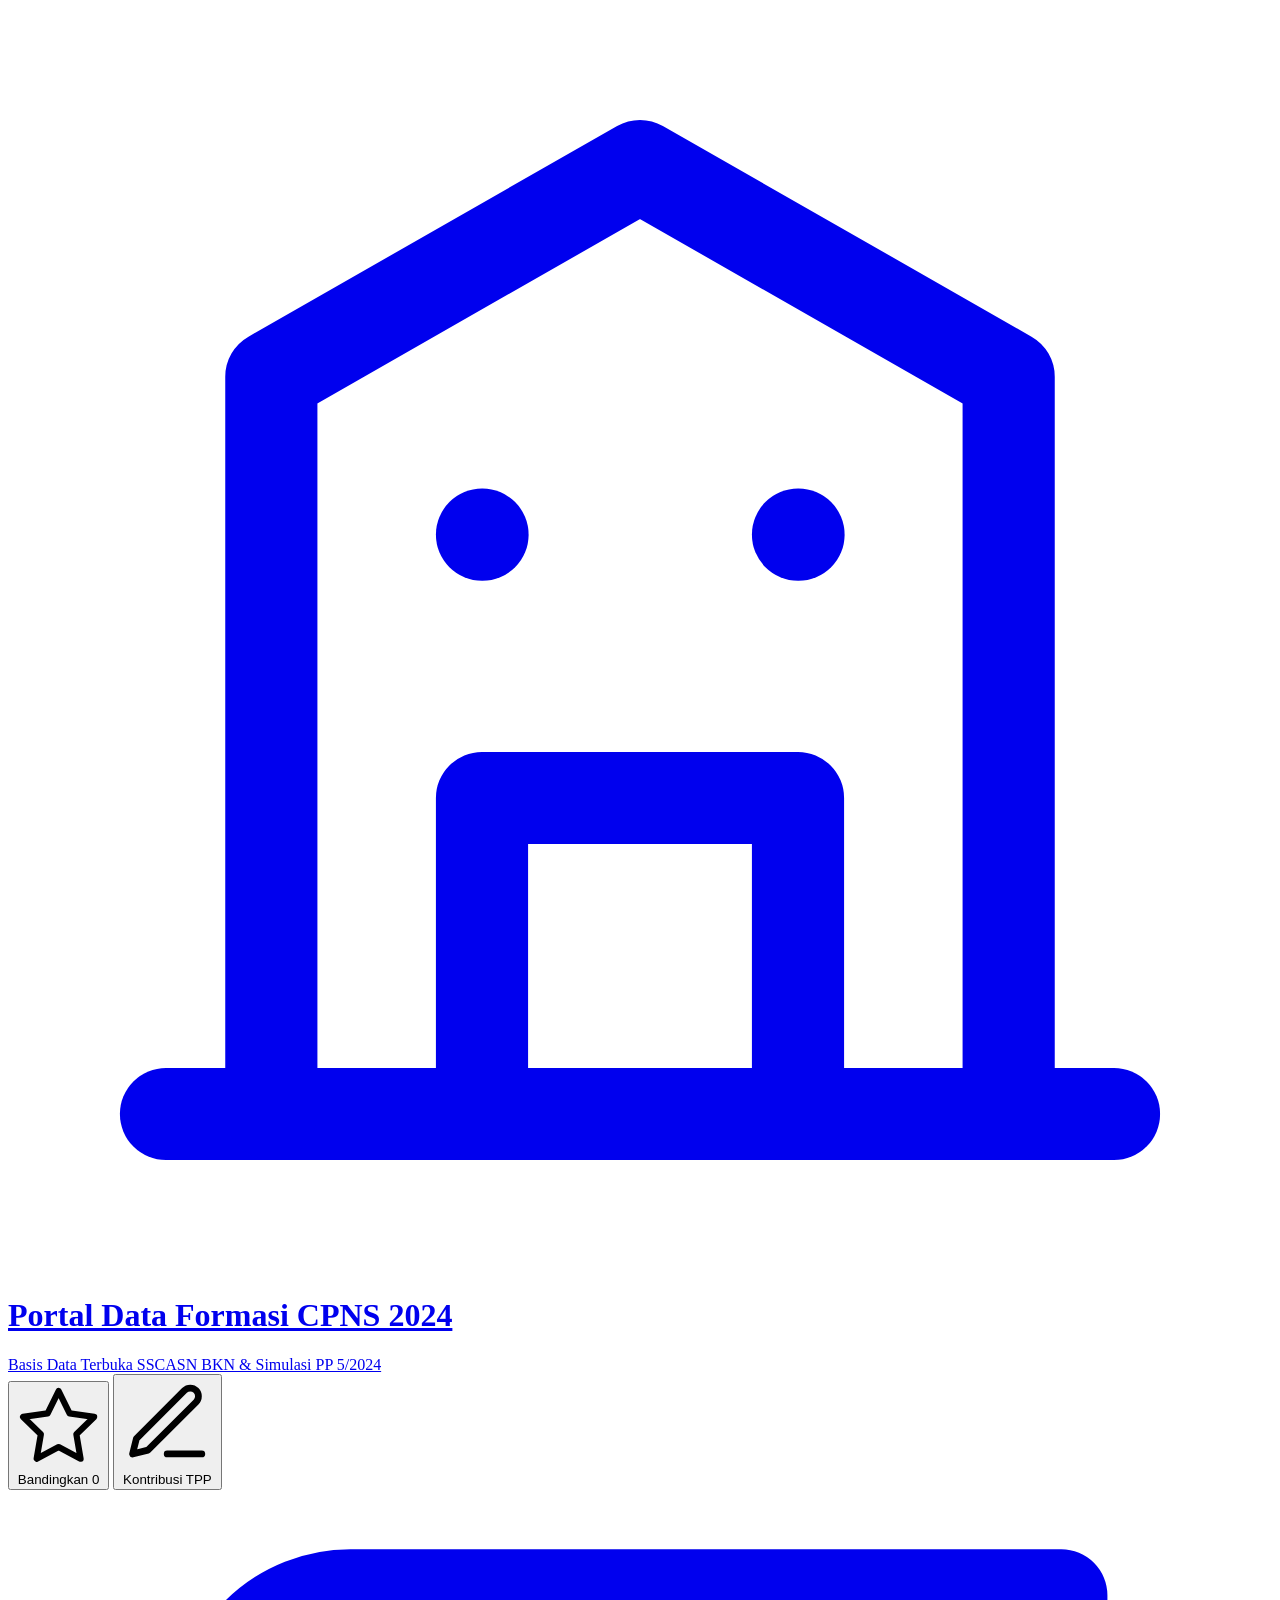
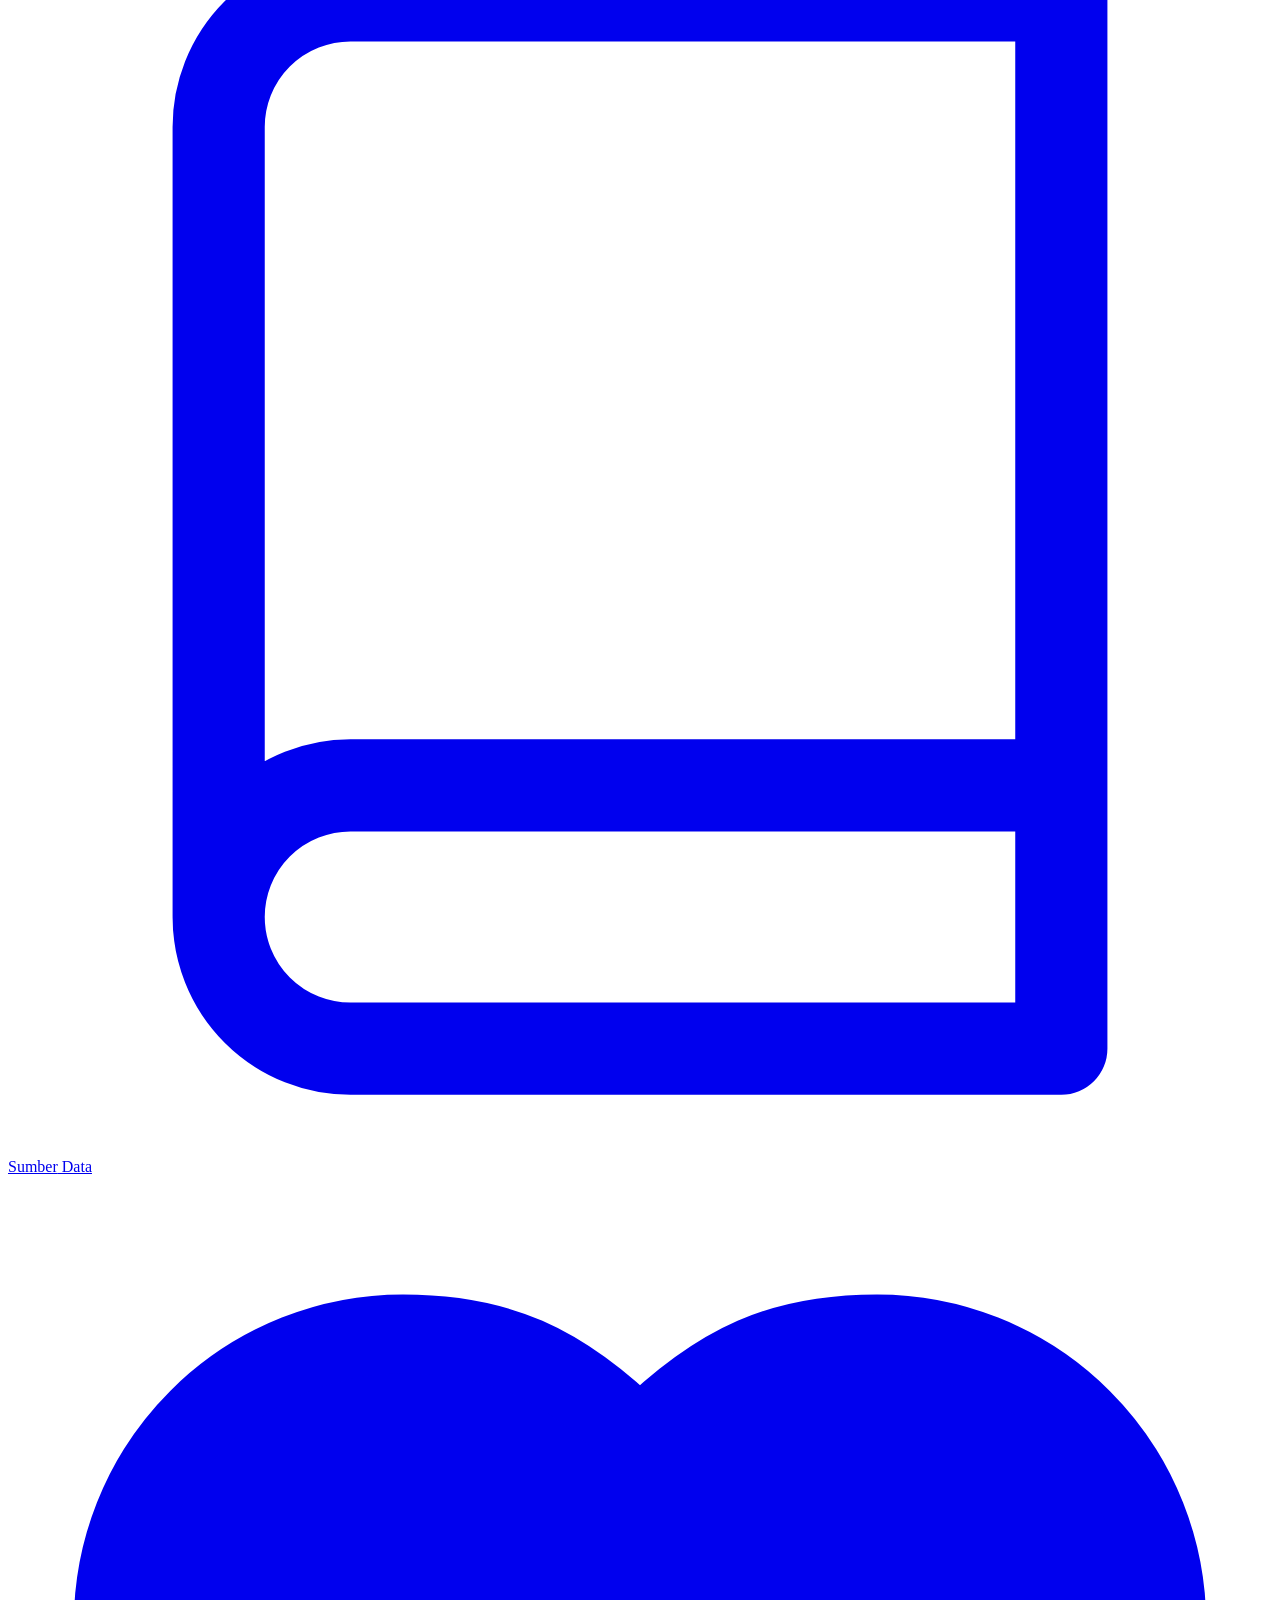
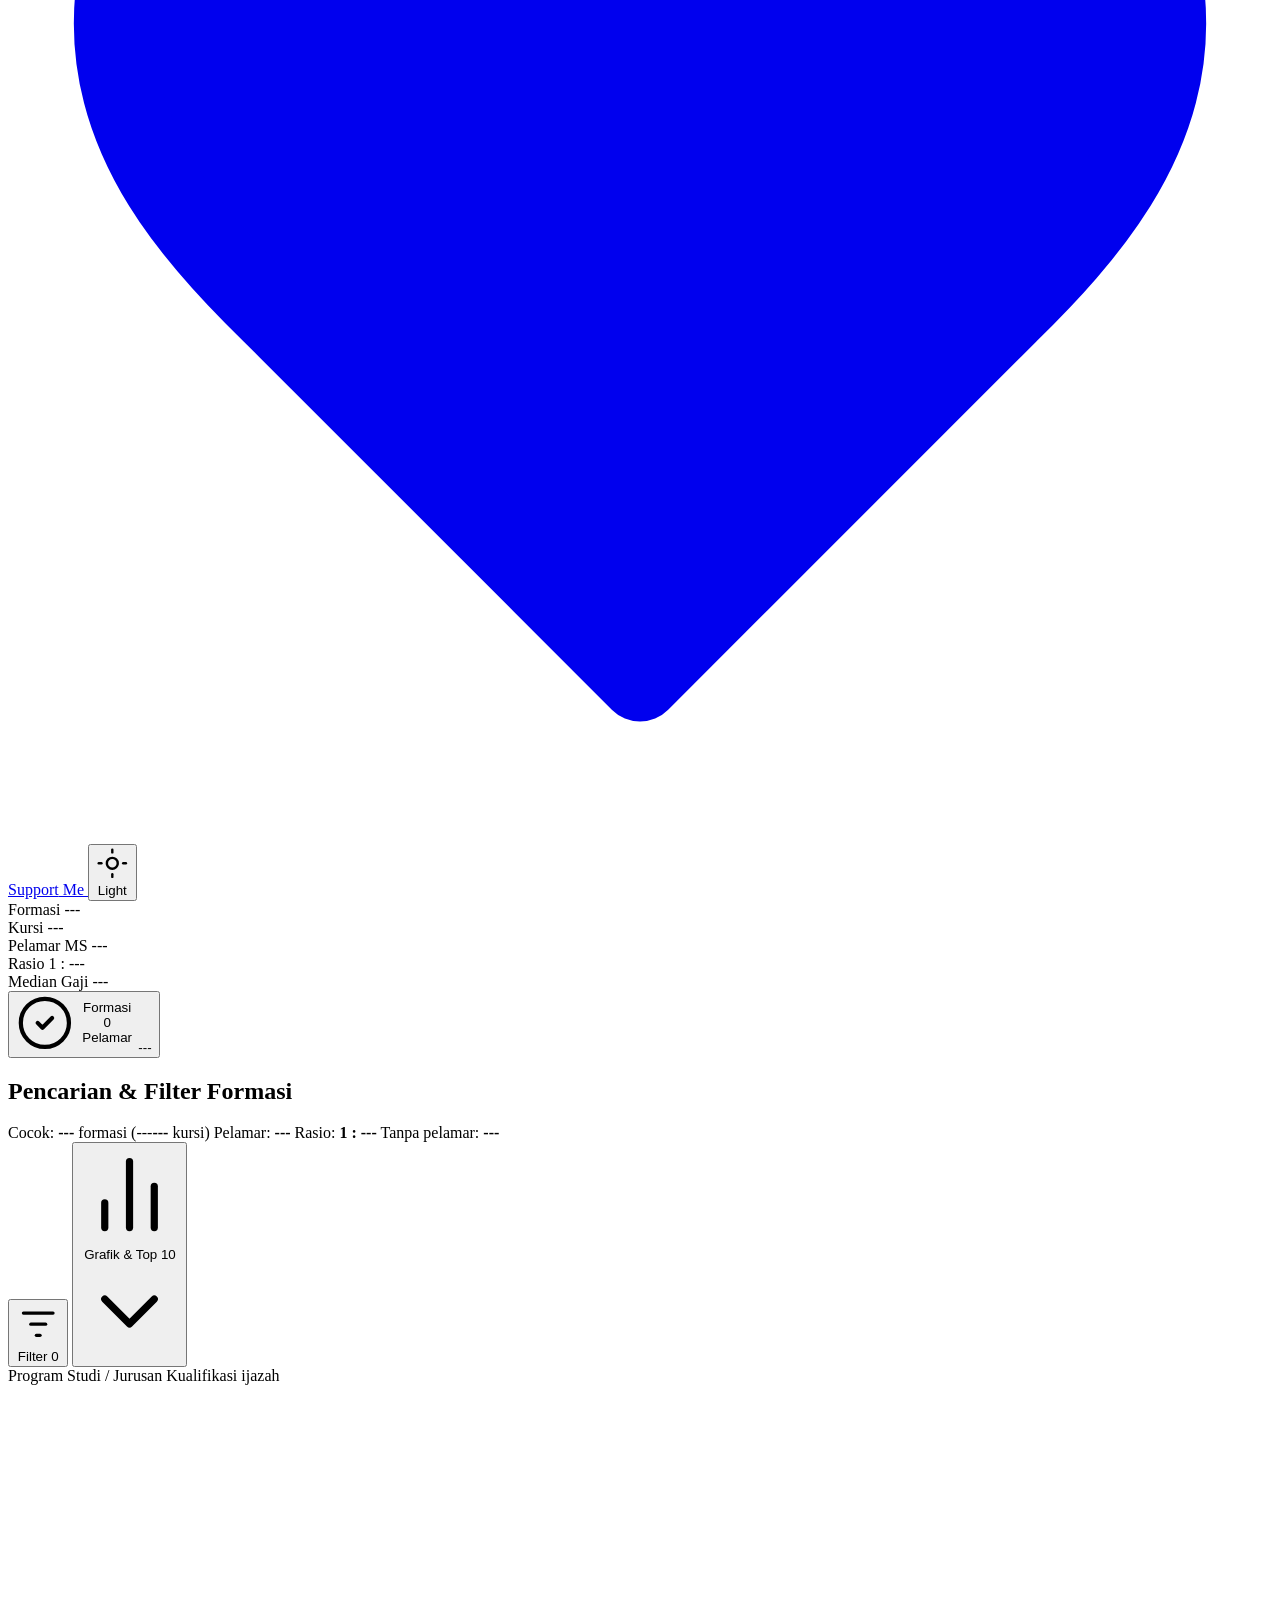
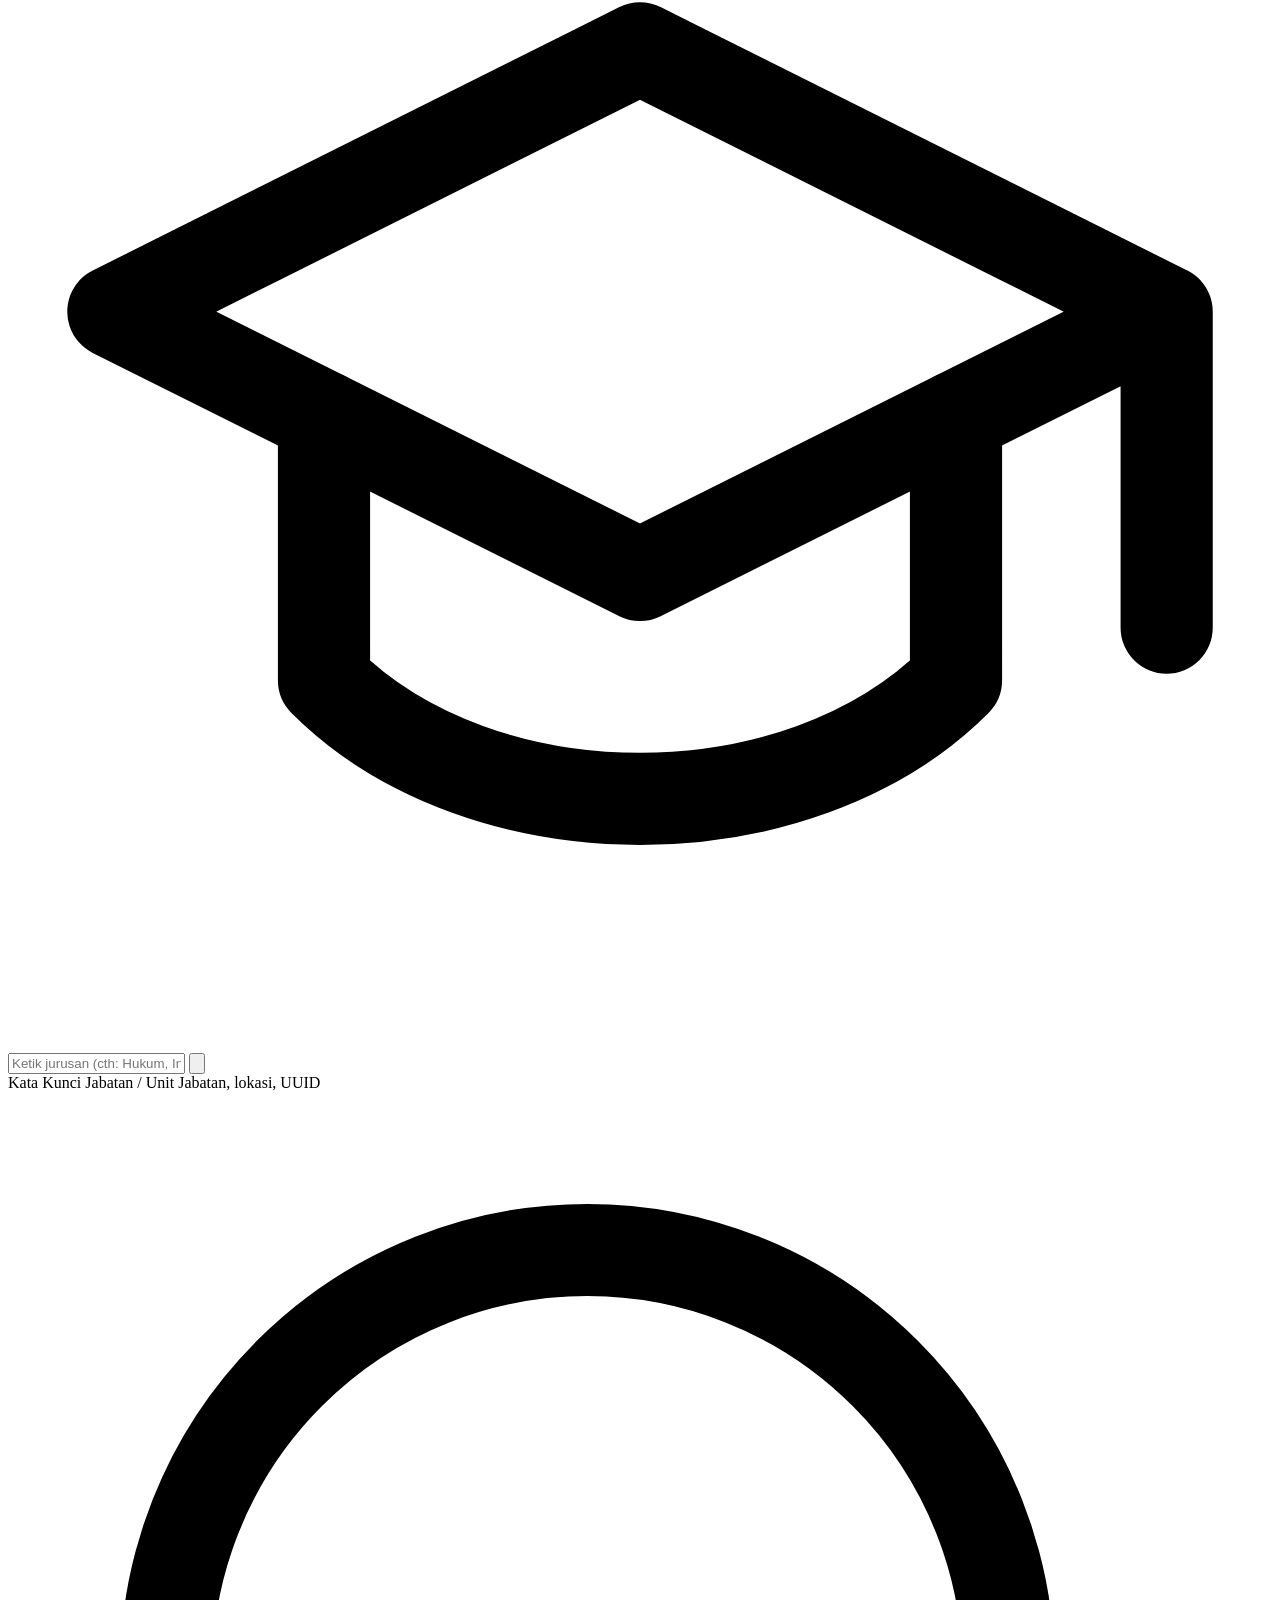
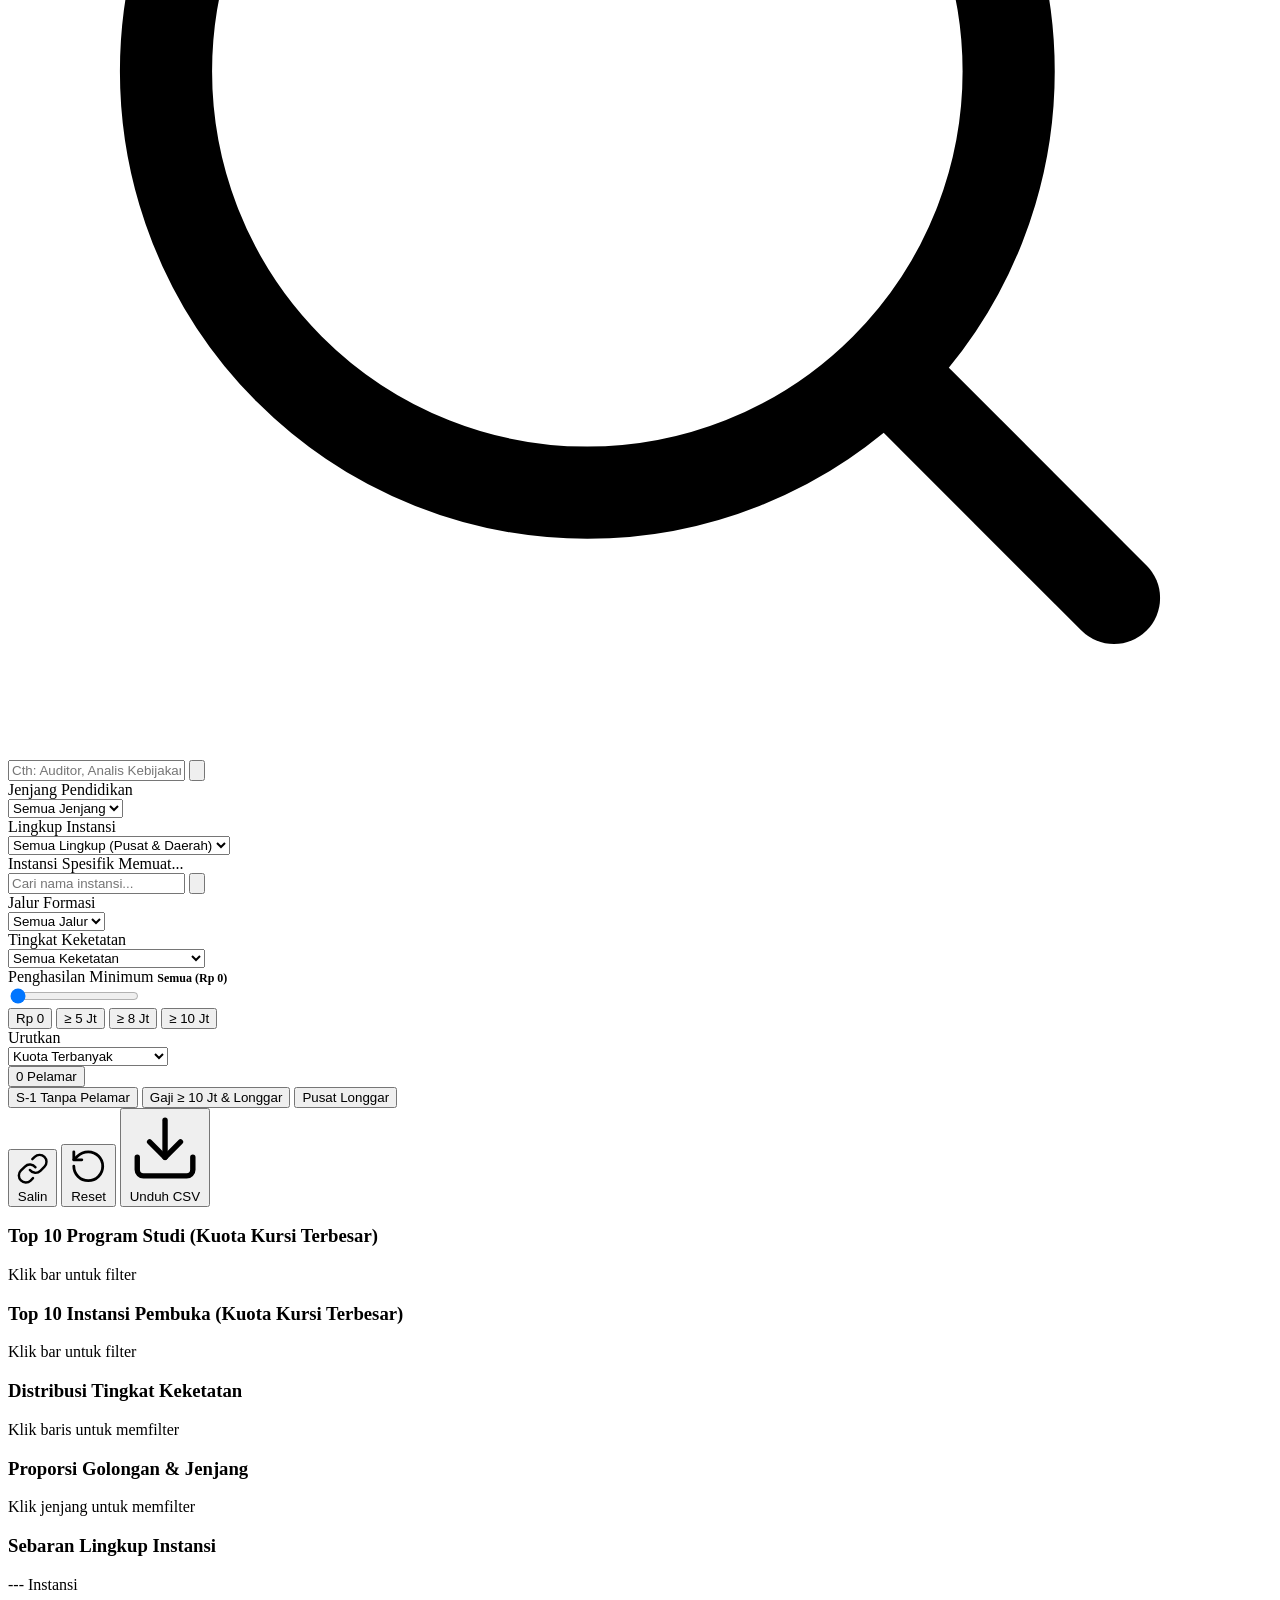
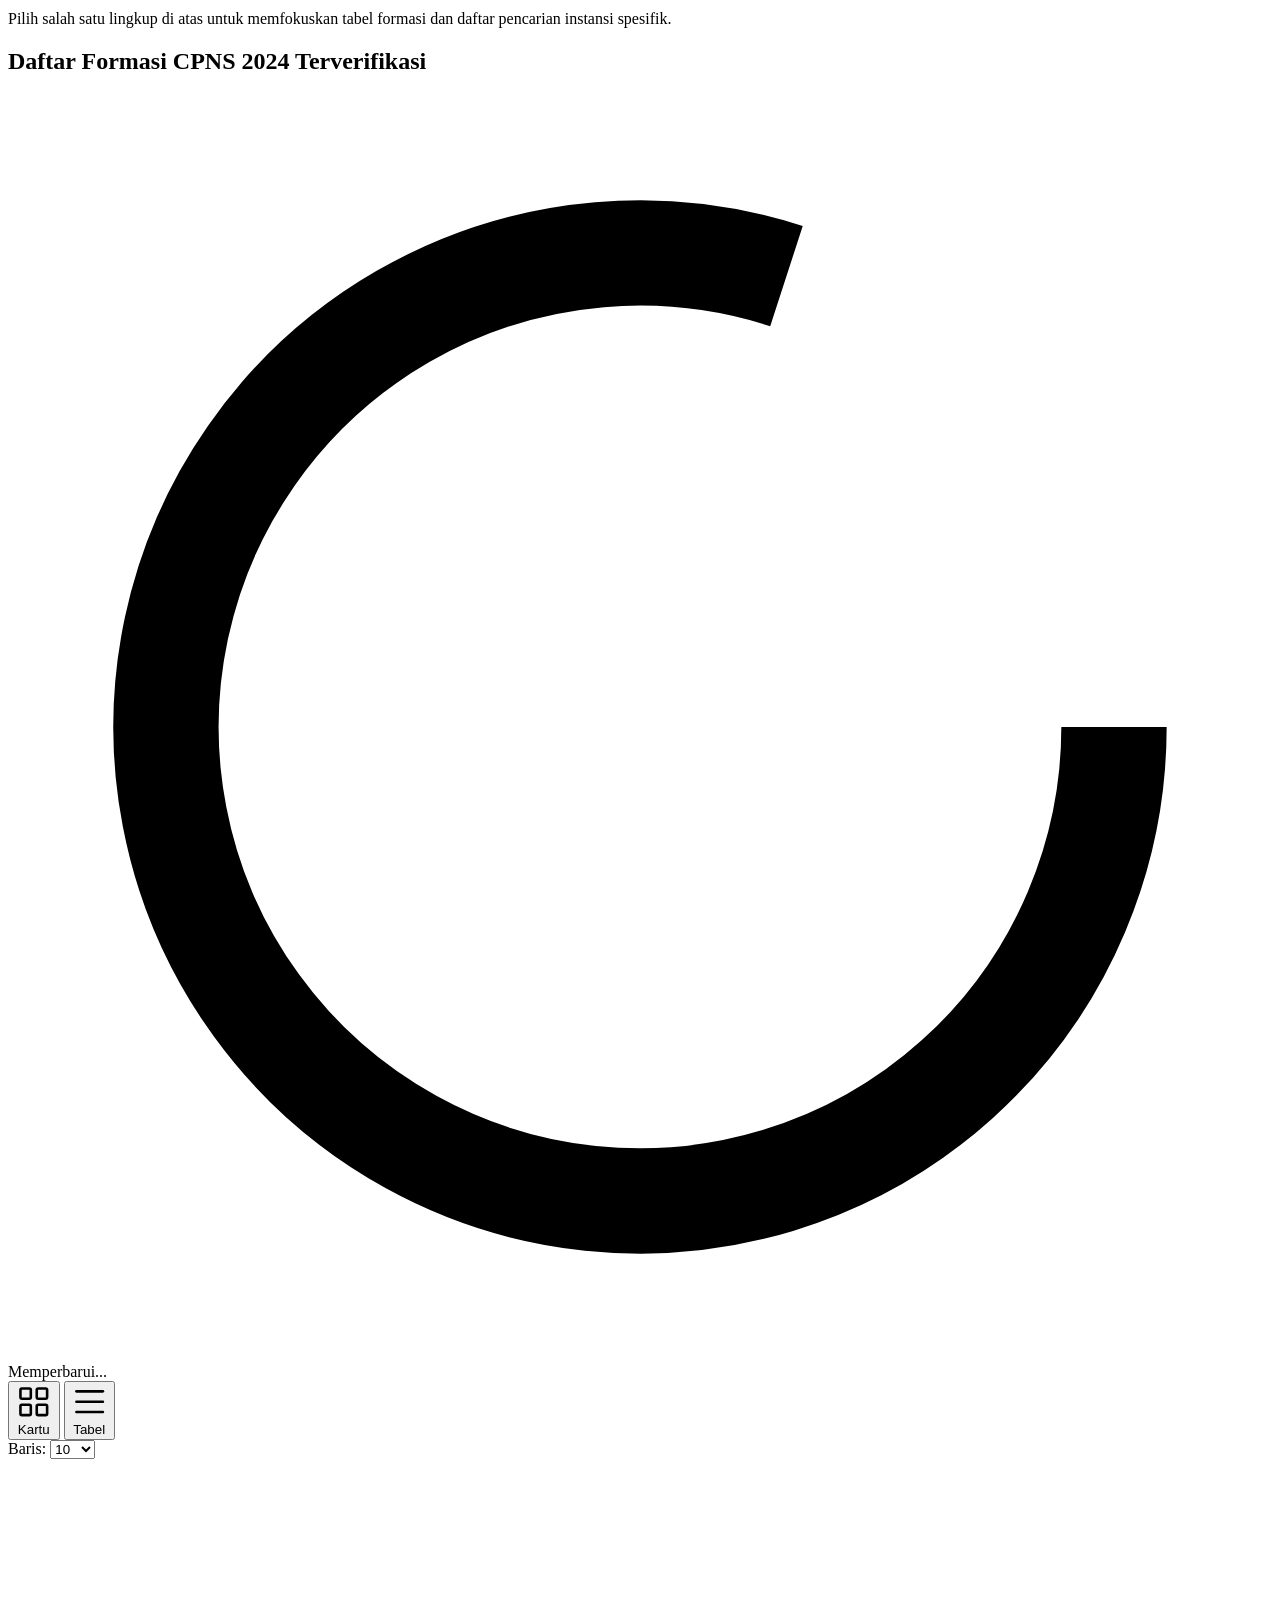
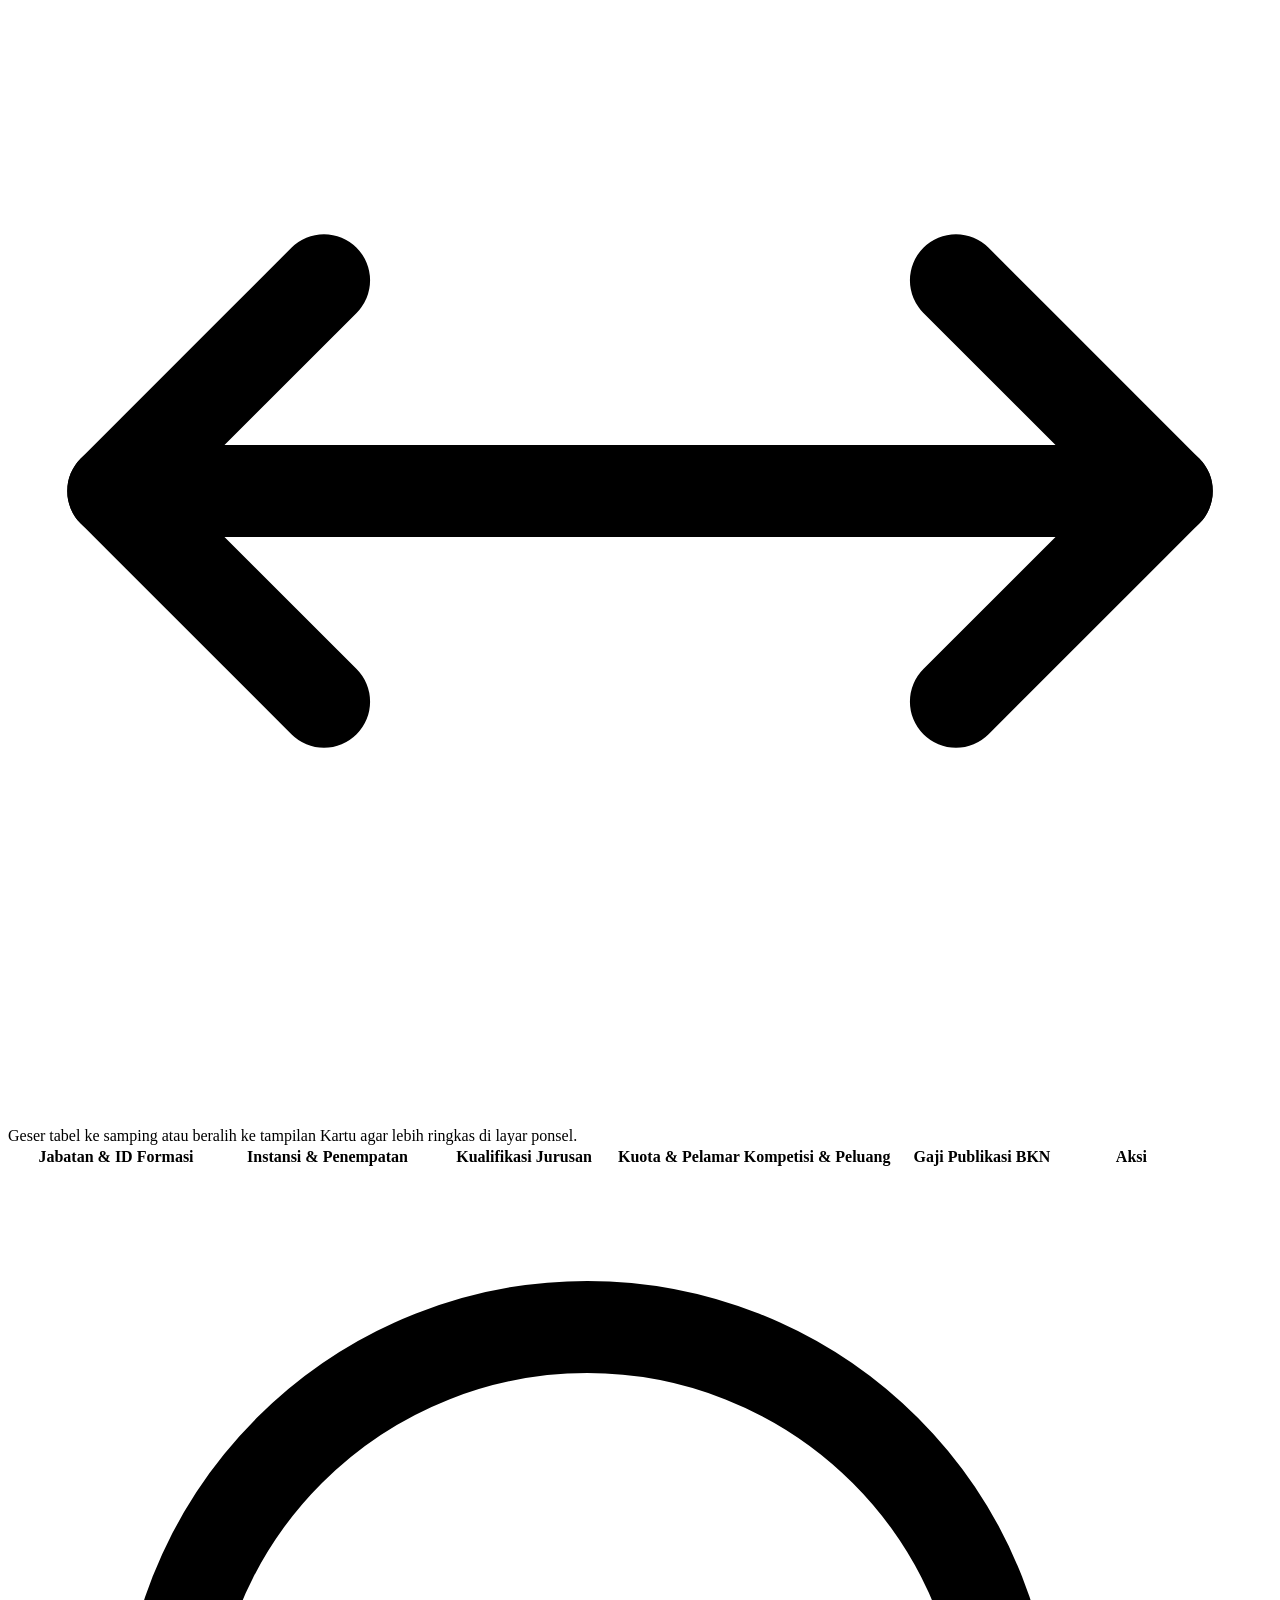
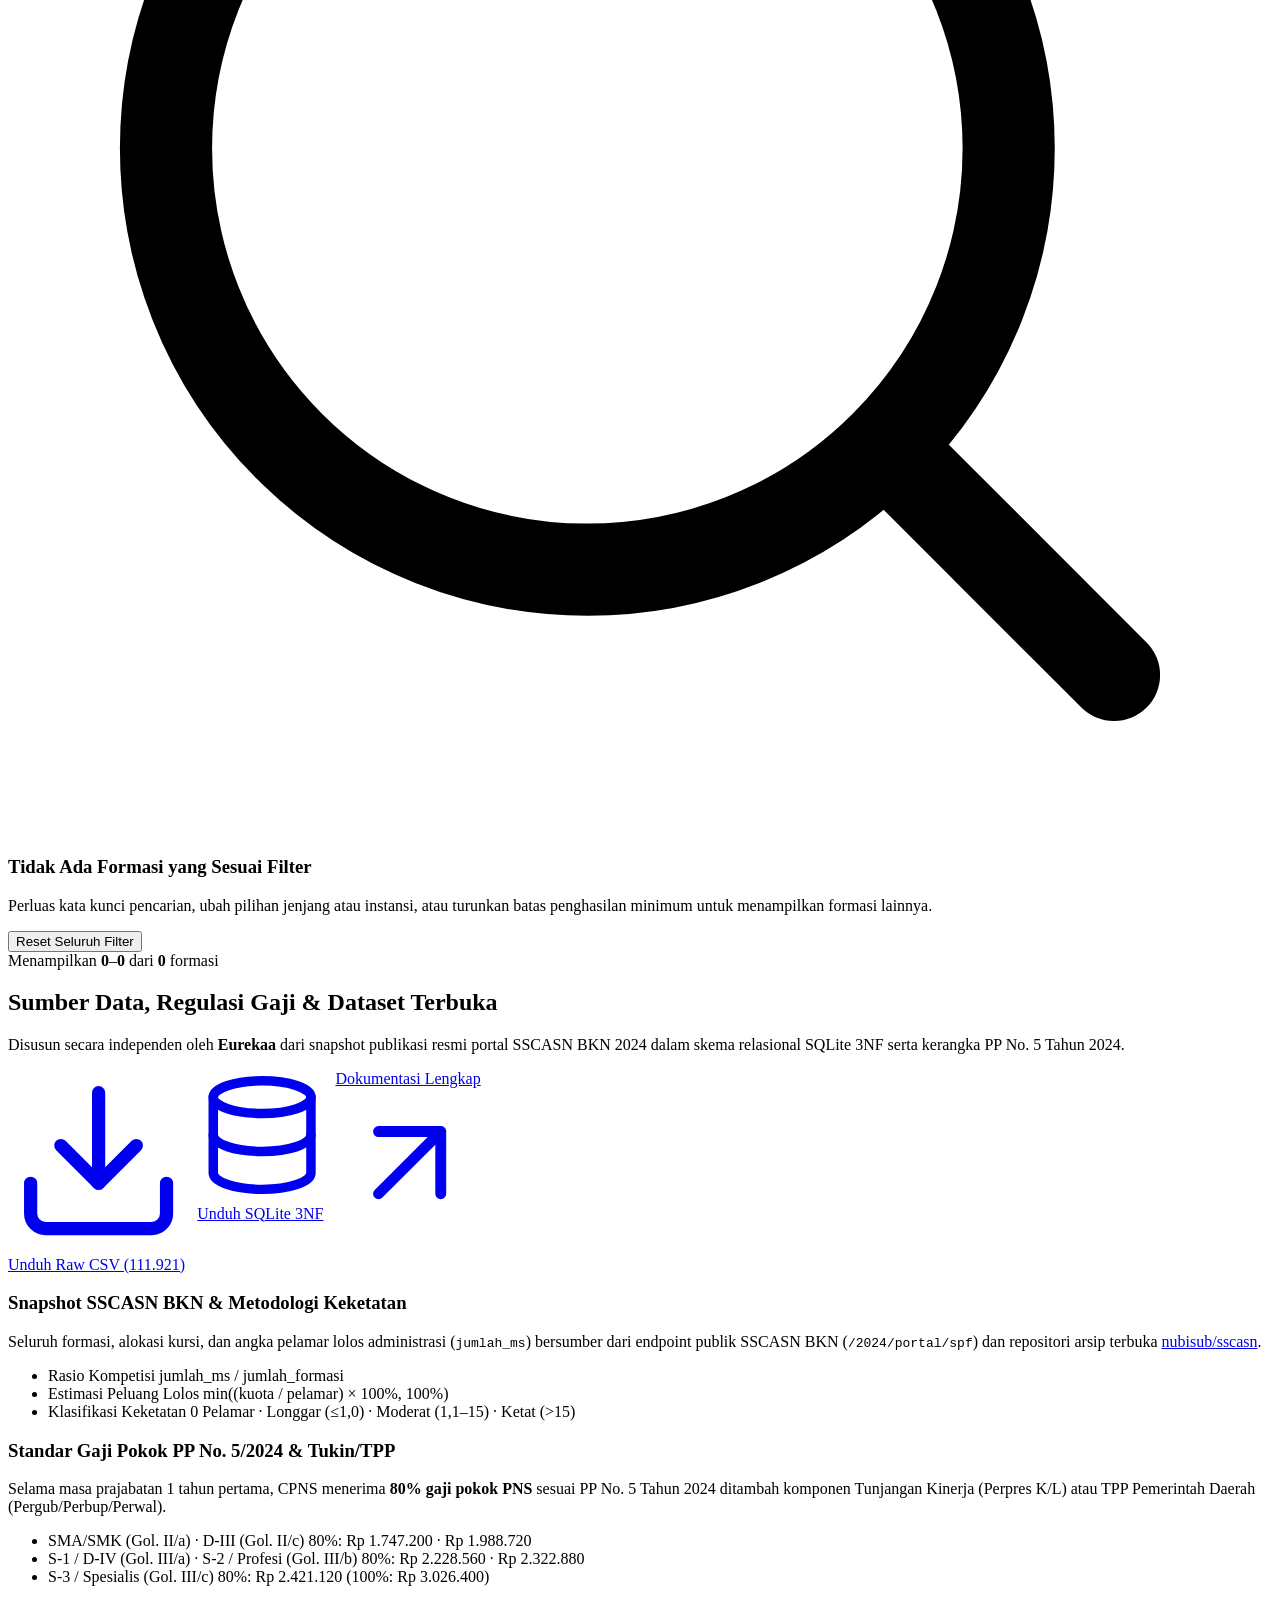
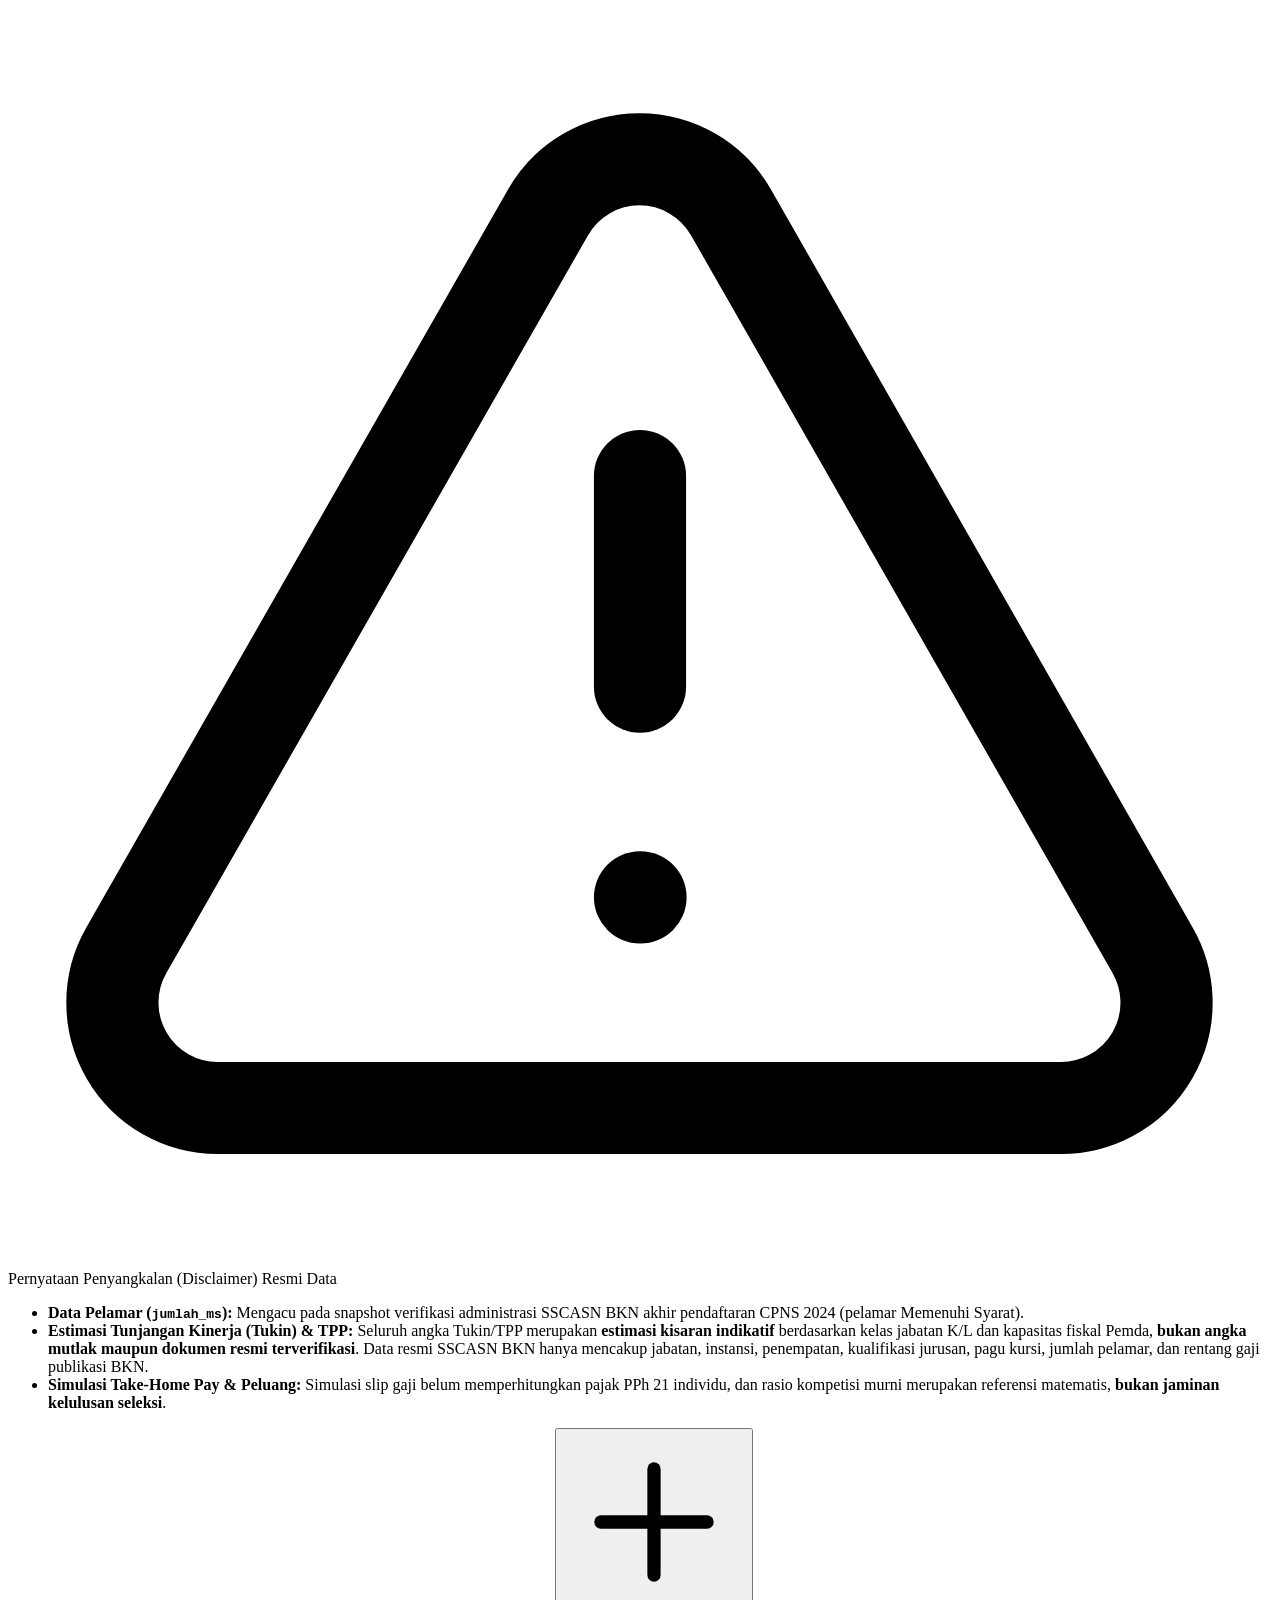
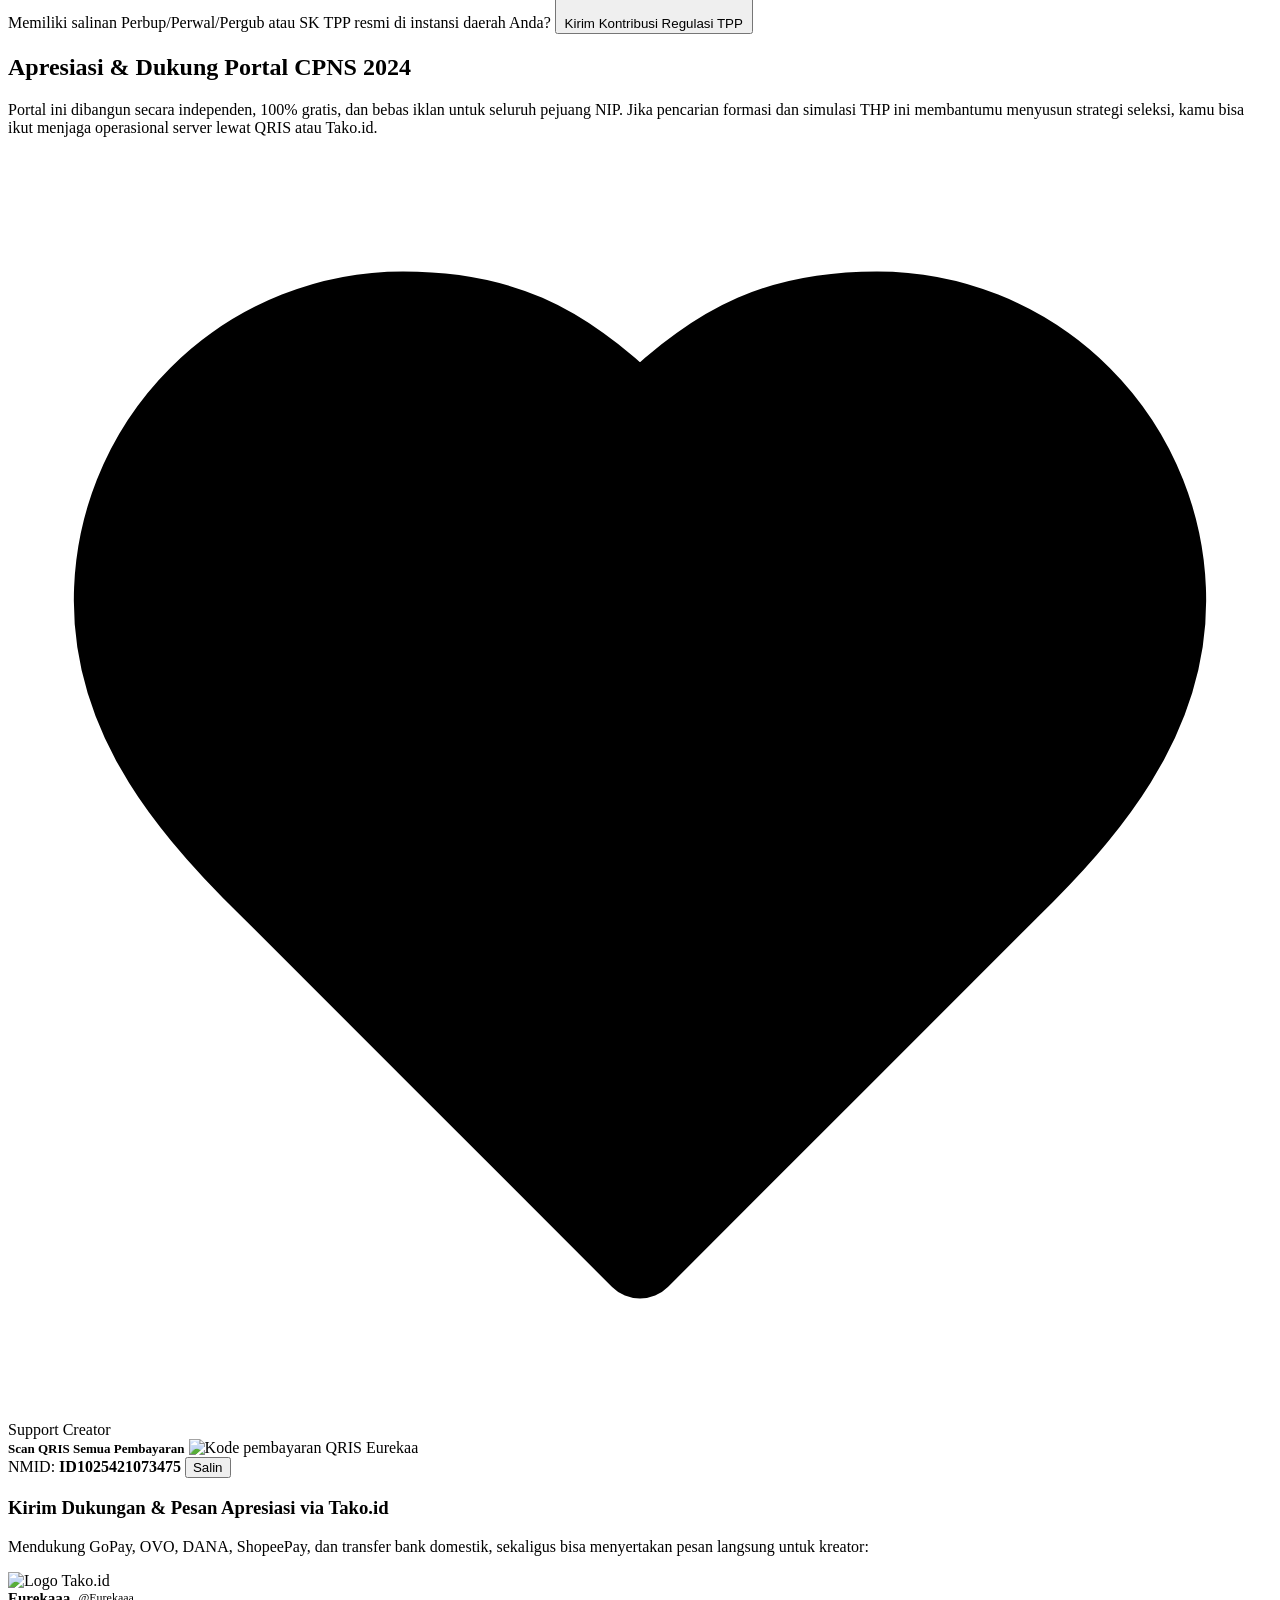
==== commit e7fe5a35: "feat: remake frontend with dual dark/light ledger, lazy top-10 charts, and smart major search" ====
--- a/frontend/index.html
+++ b/frontend/index.html
@@ -1,494 +1,310 @@
 <!DOCTYPE html>
-<html lang="id" class="dark">
+<html lang="id">
 <head>
   <meta charset="UTF-8" />
   <meta name="viewport" content="width=device-width, initial-scale=1.0" />
-  <title>Portal Data Formasi CPNS 2024 | SSCASN BKN Database & Analytics</title>
-  <!-- Google Fonts: Inter -->
-  <link rel="preconnect" href="https://fonts.googleapis.com">
-  <link rel="preconnect" href="https://fonts.gstatic.com" crossorigin>
-  <link href="https://fonts.googleapis.com/css2?family=Inter:wght@300;400;500;600;700;800&family=JetBrains+Mono:wght@400;500;600&display=swap" rel="stylesheet">
-  <!-- Tailwind CSS via CDN -->
-  <script src="https://cdn.tailwindcss.com"></script>
+  <title>Portal Data Formasi CPNS 2024 | Eksplorasi &amp; Analitik SSCASN BKN</title>
+  <meta name="description" content="Eksplorasi 111.921 formasi CPNS 2024 berdasarkan program studi, instansi, rasio kompetisi pelamar riil SSCASN BKN, dan simulasi penghasilan bersih PP No. 5 Tahun 2024." />
   <script>
-    tailwind.config = {
-      darkMode: 'class',
-      theme: {
-        extend: {
-          fontFamily: {
-            sans: ['Inter', 'sans-serif'],
-            mono: ['JetBrains Mono', 'monospace'],
-          },
-          colors: {
-            brand: {
-              50: '#f0f9ff',
-              100: '#e0f2fe',
-              500: '#0284c7',
-              600: '#0369a1',
-              700: '#075985',
-              800: '#0c4a6e',
-              900: '#082f49',
-            }
-          }
-        }
+    (function () {
+      try {
+        var q = new URLSearchParams(window.location.search).get('theme');
+        var t = (q === 'light' || q === 'dark') ? q : localStorage.getItem('cpns2024_theme');
+        document.documentElement.setAttribute('data-theme', t === 'light' ? 'light' : 'dark');
+      } catch (e) {
+        document.documentElement.setAttribute('data-theme', 'dark');
       }
-    }
+    })();
   </script>
-  <style>
-    /* Custom Scrollbar */
-    ::-webkit-scrollbar {
-      width: 8px;
-      height: 8px;
-    }
-    ::-webkit-scrollbar-track {
-      background: #0f172a;
-    }
-    ::-webkit-scrollbar-thumb {
-      background: #334155;
-      border-radius: 4px;
-    }
-    ::-webkit-scrollbar-thumb:hover {
-      background: #475569;
-    }
-    /* Glow effect */
-    .glow-cyan {
-      box-shadow: 0 0 25px -5px rgba(6, 182, 212, 0.25);
-    }
-    /* Mobile UX & Touch Ergonomics */
-    * {
-      -webkit-tap-highlight-color: transparent;
-    }
-    .no-scrollbar::-webkit-scrollbar {
-      display: none;
-    }
-    .no-scrollbar {
-      -ms-overflow-style: none;
-      scrollbar-width: none;
-    }
-    @keyframes supportShimmer {
-      0% { transform: translateX(-140%) skewX(-20deg); }
-      35%, 100% { transform: translateX(240%) skewX(-20deg); }
-    }
-    .btn-support-catchy {
-      position: relative;
-      overflow: hidden;
-      box-shadow: 0 0 18px -2px rgba(245, 158, 11, 0.45);
-    }
-    .btn-support-catchy::after {
-      content: "";
-      position: absolute;
-      inset: 0;
-      width: 45%;
-      background: linear-gradient(90deg, transparent, rgba(255, 255, 255, 0.45), transparent);
-      animation: supportShimmer 3.8s infinite ease-in-out;
-      pointer-events: none;
-    }
-    @media (max-width: 639px) {
-      /* Prevent iOS Safari forced auto-zoom when tapping form controls */
-      input[type="text"],
-      input[type="search"],
-      input[type="url"],
-      select,
-      textarea {
-        font-size: 16px !important;
-      }
-    }
-  </style>
+  <link rel="stylesheet" href="/static/css/app.css?v=20261125c" />
 </head>
-<body class="bg-slate-950 text-slate-100 font-sans min-h-screen antialiased selection:bg-cyan-500 selection:text-slate-950">
-
-  <!-- ========================================================================= -->
-  <!-- TOP NAVIGATION / HEADER -->
-  <!-- ========================================================================= -->
-  <header id="main-header" class="border-b border-slate-800 bg-slate-900/90 backdrop-blur sticky top-0 z-40 transition-transform duration-300 ease-in-out">
-    <div class="max-w-[1720px] mx-auto px-3 sm:px-6 lg:px-8 py-2.5 sm:py-3.5 flex flex-col md:flex-row items-start md:items-center justify-between gap-2.5 sm:gap-4">
-      
-      <!-- Logo & Title + Mobile Pinned Catchy Support CTA -->
-      <div class="flex items-center justify-between gap-2 w-full md:w-auto">
-        <div class="flex items-center gap-2.5 sm:gap-3.5 min-w-0">
-          <div class="w-9 h-9 sm:w-10 sm:h-10 rounded-xl bg-gradient-to-tr from-cyan-600 via-sky-500 to-indigo-600 flex items-center justify-center shadow-lg shadow-cyan-500/20 ring-1 ring-white/20 shrink-0">
-            <!-- Emblem SVG -->
-            <svg class="w-5 h-5 sm:w-6 sm:h-6 text-white" fill="none" stroke="currentColor" viewBox="0 0 24 24">
-              <path stroke-linecap="round" stroke-linejoin="round" stroke-width="2" d="M19 21V5a2 2 0 00-2-2H7a2 2 0 00-2 2v16m14 0h2m-2 0h-5m-9 0H3m2 0h5M9 7h1m-1 4h1m4-4h1m-1 4h1m-5 10v-5a1 1 0 011-1h2a1 1 0 011 1v5m-4 0h4" />
-            </svg>
-          </div>
-          <div class="min-w-0">
-            <div class="flex items-center gap-1.5 sm:gap-2 flex-wrap">
-              <h1 class="text-[13px] sm:text-lg font-bold tracking-tight text-white flex items-center gap-2 truncate">
-                PORTAL CPNS 2024
-              </h1>
-              <span class="hidden sm:inline-block text-[10px] font-semibold tracking-wider uppercase px-2 py-0.5 rounded-full bg-cyan-500/10 text-cyan-400 border border-cyan-500/30">
-                3NF Normalized
-              </span>
-            </div>
-            <p class="text-[10px] sm:text-xs text-slate-400 truncate">
-              Analitik Formasi SSCASN BKN 2024
-            </p>
-          </div>
-        </div>
-
-        <!-- Mobile Top-Right Catchy Support Me Pill (Always Visible Without Scrolling) -->
-        <a
-          href="#section-support-creator"
-          onclick="document.getElementById('section-support-creator').scrollIntoView({behavior: 'smooth'}); return false;"
-          class="md:hidden btn-support-catchy shrink-0 px-3 py-1.5 rounded-full bg-gradient-to-r from-amber-400 via-orange-400 to-amber-500 text-slate-950 text-[11px] font-extrabold tracking-tight flex items-center gap-1.5 active:scale-95 transition border border-amber-200/60"
-        >
-          <span class="relative flex h-2 w-2">
-            <span class="animate-ping absolute inline-flex h-full w-full rounded-full bg-rose-600 opacity-75"></span>
-            <span class="relative inline-flex rounded-full h-2 w-2 bg-rose-600"></span>
-          </span>
-          <span>☕ Support Me</span>
+<body>
+
+  <header id="main-header" class="site-header">
+    <div class="container-wide header-inner">
+      <a href="/" class="brand-link">
+        <span class="brand-mark" aria-hidden="true">
+          <svg class="icon-md" viewBox="0 0 24 24" fill="none" stroke="currentColor" stroke-width="1.75" stroke-linecap="round" stroke-linejoin="round">
+            <path d="M3 21h18" />
+            <path d="M5 21V7l7-4 7 4v14" />
+            <path d="M9 21v-6h6v6" />
+            <path d="M9 10h.01" />
+            <path d="M15 10h.01" />
+          </svg>
+        </span>
+        <span class="brand-text">
+          <h1 class="brand-heading">Portal Data Formasi CPNS 2024</h1>
+          <span class="brand-subtitle">Basis Data Terbuka SSCASN BKN &amp; Simulasi PP 5/2024</span>
+        </span>
+      </a>
+
+      <nav class="header-nav" aria-label="Navigasi Utama">
+        <button type="button" id="btn-open-compare" class="btn btn-secondary btn-sm" title="Bandingkan formasi tersimpan">
+          <svg class="icon-xs nav-icon-mobile-hide" viewBox="0 0 24 24" fill="none" stroke="currentColor" stroke-width="1.75" stroke-linecap="round" stroke-linejoin="round" aria-hidden="true">
+            <polygon points="12 2 15.09 8.26 22 9.27 17 14.14 18.18 21.02 12 17.77 5.82 21.02 7 14.14 2 9.27 8.91 8.26 12 2" />
+          </svg>
+          <span>Bandingkan</span>
+          <span id="compare-count-badge" class="count-pill">0</span>
+        </button>
+
+        <button type="button" id="btn-open-crowdsource" class="btn btn-secondary btn-sm">
+          <svg class="icon-xs nav-icon-mobile-hide" viewBox="0 0 24 24" fill="none" stroke="currentColor" stroke-width="1.75" stroke-linecap="round" stroke-linejoin="round" aria-hidden="true">
+            <path d="M12 20h9" />
+            <path d="M16.5 3.5a2.12 2.12 0 0 1 3 3L7 19l-4 1 1-4Z" />
+          </svg>
+          <span><span class="hide-xs">Kontribusi </span>TPP</span>
+        </button>
+
+        <a href="/sumber-data" class="btn btn-ghost btn-sm">
+          <svg class="icon-xs nav-icon-mobile-hide" viewBox="0 0 24 24" fill="none" stroke="currentColor" stroke-width="1.75" stroke-linecap="round" stroke-linejoin="round" aria-hidden="true">
+            <path d="M4 19.5v-15A2.5 2.5 0 0 1 6.5 2H20v20H6.5a2.5 2.5 0 0 1 0-5H20" />
+          </svg>
+          <span>Sumber<span class="hide-xs"> Data</span></span>
         </a>
-      </div>
-
-      <!-- Header Actions & Navigation -->
-      <div class="flex flex-wrap md:flex-nowrap items-center gap-1.5 sm:gap-2.5 text-[11px] sm:text-xs w-full md:w-auto">
-        <!-- Catchy Support Me Button FIRST on Desktop -->
-        <a
-          href="#section-support-creator"
-          onclick="document.getElementById('section-support-creator').scrollIntoView({behavior: 'smooth'}); return false;"
-          class="hidden md:flex btn-support-catchy px-3.5 py-1.5 rounded-full bg-gradient-to-r from-amber-400 via-orange-400 to-amber-500 hover:from-amber-300 hover:to-orange-400 text-slate-950 border border-amber-200/60 transition items-center gap-1.5 font-extrabold active:scale-95 shrink-0"
-        >
-          <span class="relative flex h-2 w-2">
-            <span class="animate-ping absolute inline-flex h-full w-full rounded-full bg-rose-600 opacity-75"></span>
-            <span class="relative inline-flex rounded-full h-2 w-2 bg-rose-600"></span>
-          </span>
-          <span>☕ Support Me</span>
+
+        <a href="#section-support-creator" class="btn-support-pill">
+          <svg class="icon-xs" viewBox="0 0 24 24" fill="currentColor" stroke="currentColor" stroke-width="1.5" stroke-linecap="round" stroke-linejoin="round" aria-hidden="true">
+            <path d="M19 14c1.49-1.46 3-3.21 3-5.5A5.5 5.5 0 0 0 16.5 3c-1.76 0-3 .5-4.5 2-1.5-1.5-2.74-2-4.5-2A5.5 5.5 0 0 0 2 8.5c0 2.3 1.5 4.05 3 5.5l7 7Z" />
+          </svg>
+          <span>Support<span class="hide-xs"> Me</span></span>
         </a>
-        <!-- Bandingkan Formasi Button -->
-        <button
-          type="button"
-          id="btn-open-compare"
-          onclick="openCompareModal()"
-          class="px-2.5 sm:px-3 py-1.5 rounded-lg bg-amber-500/15 hover:bg-amber-500/25 text-amber-300 border border-amber-500/30 transition flex items-center gap-1 font-semibold active:scale-95 shadow-sm shrink-0"
-          title="Bandingkan formasi yang disimpan"
-        >
-          <span>⭐ Bandingkan (<span id="compare-count-badge" class="font-mono">0</span>)</span>
+
+        <button type="button" id="btn-theme-toggle" data-theme-toggle class="btn-theme-toggle" aria-label="Beralih tema warna">
+          <svg class="icon-xs" viewBox="0 0 24 24" fill="none" stroke="currentColor" stroke-width="1.75" stroke-linecap="round" stroke-linejoin="round" aria-hidden="true">
+            <circle cx="12" cy="12" r="4" />
+            <path d="M12 2v2" /><path d="M12 20v2" /><path d="M2 12h2" /><path d="M20 12h2" />
+          </svg>
+          <span class="hide-xs">Light</span>
         </button>
-        <!-- Kontribusi TPP Button -->
-        <button onclick="openCrowdsourceModal()" class="px-2.5 sm:px-3 py-1.5 rounded-lg bg-emerald-600/20 hover:bg-emerald-600/30 text-emerald-300 border border-emerald-500/30 transition flex items-center gap-1 font-semibold active:scale-95 shadow-sm shrink-0">
-          <svg class="w-3.5 h-3.5" fill="none" stroke="currentColor" viewBox="0 0 24 24">
-            <path stroke-linecap="round" stroke-linejoin="round" stroke-width="2" d="M12 4v16m8-8H4" />
-          </svg>
-          <span>Kontribusi TPP</span>
-        </button>
-        <!-- Sumber Data Page Link with Smooth Scroll -->
-        <a href="#section-sumber-data" onclick="document.getElementById('section-sumber-data').scrollIntoView({behavior: 'smooth'}); return false;" class="px-2.5 sm:px-3 py-1.5 rounded-lg bg-cyan-600/20 hover:bg-cyan-600/30 text-cyan-300 border border-cyan-500/30 transition flex items-center gap-1 font-semibold active:scale-95 shrink-0">
-          <svg class="w-3.5 h-3.5" fill="none" stroke="currentColor" viewBox="0 0 24 24">
-            <path stroke-linecap="round" stroke-linejoin="round" stroke-width="2" d="M12 6.253v13m0-13C10.832 5.477 9.246 5 7.5 5S4.168 5.477 3 6.253v13C4.168 18.477 5.754 18 7.5 18s3.332.477 4.5 1.253m0-13C13.168 5.477 14.754 5 16.5 5c1.747 0 3.332.477 4.5 1.253v13C19.832 18.477 18.247 18 16.5 18c-1.746 0-3.332.477-4.5 1.253" />
-          </svg>
-          <span>Sumber Data</span>
-        </a>
-        <!-- Standard Gaji (Desktop Only) -->
-        <div class="hidden xl:flex items-center gap-2 px-3 py-1.5 rounded-lg bg-slate-800/80 border border-slate-700/60 shrink-0">
-          <span class="text-slate-400">Gaji:</span>
-          <span class="text-sky-300 font-semibold">PP 5/2024</span>
-        </div>
-      </div>
-
+      </nav>
     </div>
   </header>
 
-  <!-- ========================================================================= -->
-  <!-- MAIN CONTAINER -->
-  <!-- ========================================================================= -->
-  <main class="max-w-[1720px] mx-auto px-3 sm:px-6 lg:px-8 py-4 sm:py-6 space-y-4 sm:space-y-6">
-
-    <!-- ======================================================================= -->
-    <!-- 1. KPI SUMMARY CARDS -->
-    <!-- ======================================================================= -->
-    <section class="grid grid-cols-2 sm:grid-cols-2 lg:grid-cols-3 xl:grid-cols-6 gap-2.5 sm:gap-3.5">
-      
-      <!-- Card 1: Total Formasi -->
-      <div class="relative overflow-hidden rounded-2xl bg-gradient-to-b from-slate-900 to-slate-900/80 border border-slate-800 p-3 sm:p-4 transition-all duration-200 hover:border-slate-700 glow-cyan">
-        <div class="flex items-center justify-between">
-          <span class="text-[11px] font-medium text-slate-400 uppercase tracking-wider">Total Formasi</span>
-          <div class="w-7 h-7 rounded-lg bg-cyan-500/10 text-cyan-400 flex items-center justify-center">
-            <svg class="w-3.5 h-3.5" fill="none" stroke="currentColor" viewBox="0 0 24 24">
-              <path stroke-linecap="round" stroke-linejoin="round" stroke-width="2" d="M9 12h6m-6 4h6m2 5H7a2 2 0 01-2-2V5a2 2 0 012-2h5.586a1 1 0 01.707.293l5.414 5.414a1 1 0 01.293.707V19a2 2 0 01-2 2z" />
-            </svg>
-          </div>
-        </div>
-        <div class="mt-2.5 flex items-baseline gap-1.5">
-          <span id="kpi-total-formasi" class="text-xl font-extrabold text-white font-mono tracking-tight">---</span>
-          <span class="text-[11px] text-cyan-400 font-medium">Jabatan</span>
-        </div>
-        <p class="mt-1 text-[10px] text-slate-400">Terdaftar di SSCASN 2024</p>
-      </div>
-
-      <!-- Card 2: Total Kuota Kursi -->
-      <div class="relative overflow-hidden rounded-2xl bg-gradient-to-b from-slate-900 to-slate-900/80 border border-slate-800 p-3 sm:p-4 transition-all duration-200 hover:border-slate-700">
-        <div class="flex items-center justify-between">
-          <span class="text-[11px] font-medium text-slate-400 uppercase tracking-wider">Total Kuota Kursi</span>
-          <div class="w-7 h-7 rounded-lg bg-emerald-500/10 text-emerald-400 flex items-center justify-center">
-            <svg class="w-3.5 h-3.5" fill="none" stroke="currentColor" viewBox="0 0 24 24">
-              <path stroke-linecap="round" stroke-linejoin="round" stroke-width="2" d="M17 20h5v-2a3 3 0 00-5.356-1.857M17 20H7m10 0v-2c0-.656-.126-1.283-.356-1.857M7 20H2v-2a3 3 0 015.356-1.857M7 20v-2c0-.656.126-1.283.356-1.857m0 0a5.002 5.002 0 019.288 0M15 7a3 3 0 11-6 0 3 3 0 016 0zm6 3a2 2 0 11-4 0 2 2 0 014 0zM7 10a2 2 0 11-4 0 2 2 0 014 0z" />
-            </svg>
-          </div>
-        </div>
-        <div class="mt-2.5 flex items-baseline gap-1.5">
-          <span id="kpi-total-kuota" class="text-xl font-extrabold text-emerald-400 font-mono tracking-tight">---</span>
-          <span class="text-[11px] text-emerald-300 font-medium">Alokasi</span>
-        </div>
-        <p class="mt-1 text-[10px] text-slate-400">Kapasitas penerimaan</p>
-      </div>
-
-      <!-- Card 3: Total Pelamar (MS) -->
-      <div class="relative overflow-hidden rounded-2xl bg-gradient-to-b from-slate-900 to-slate-900/80 border border-slate-800 p-3 sm:p-4 transition-all duration-200 hover:border-slate-700">
-        <div class="flex items-center justify-between">
-          <span class="text-[11px] font-medium text-slate-400 uppercase tracking-wider">Total Pelamar (MS)</span>
-          <div class="w-7 h-7 rounded-lg bg-sky-500/10 text-sky-400 flex items-center justify-center">
-            <svg class="w-3.5 h-3.5" fill="none" stroke="currentColor" viewBox="0 0 24 24">
-              <path stroke-linecap="round" stroke-linejoin="round" stroke-width="2" d="M16 7a4 4 0 11-8 0 4 4 0 018 0zM12 14a7 7 0 00-7 7h14a7 7 0 00-7-7z" />
-            </svg>
-          </div>
-        </div>
-        <div class="mt-2.5 flex items-baseline gap-1.5">
-          <span id="kpi-total-pelamar" class="text-xl font-extrabold text-sky-400 font-mono tracking-tight">---</span>
-          <span class="text-[11px] text-sky-300 font-medium">Orang</span>
-        </div>
-        <p class="mt-1 text-[10px] text-slate-400">Lolos verifikasi administrasi</p>
-      </div>
-
-      <!-- Card 4: Rata-Rata Rasio Persaingan -->
-      <div class="relative overflow-hidden rounded-2xl bg-gradient-to-b from-slate-900 to-slate-900/80 border border-slate-800 p-3 sm:p-4 transition-all duration-200 hover:border-slate-700">
-        <div class="flex items-center justify-between">
-          <span class="text-[11px] font-medium text-slate-400 uppercase tracking-wider">Rata-Rata Persaingan</span>
-          <div class="w-7 h-7 rounded-lg bg-indigo-500/10 text-indigo-400 flex items-center justify-center">
-            <svg class="w-3.5 h-3.5" fill="none" stroke="currentColor" viewBox="0 0 24 24">
-              <path stroke-linecap="round" stroke-linejoin="round" stroke-width="2" d="M13 7h8m0 0v8m0-8l-8 8-4-4-6 6" />
-            </svg>
-          </div>
-        </div>
-        <div class="mt-2.5 flex items-baseline gap-1.5">
-          <span id="kpi-avg-rasio" class="text-xl font-extrabold text-indigo-300 font-mono tracking-tight">1 : ---</span>
-        </div>
-        <p class="mt-1 text-[10px] text-slate-400">Rasio kompetisi nasional</p>
-      </div>
-
-      <!-- Card 5: Formasi 0 Pelamar (Peluang Emas) -->
-      <div
+  <main class="container-wide workspace-main">
+
+    <!-- 1. Compact National Dataset Strip -->
+    <section class="dataset-strip" aria-label="Ringkasan Nasional SSCASN 2024">
+      <div class="ticker-metric">
+        <span class="ticker-label">Formasi</span>
+        <span id="kpi-total-formasi" class="ticker-value">---</span>
+      </div>
+      <span class="ticker-divider" aria-hidden="true"></span>
+      <div class="ticker-metric">
+        <span class="ticker-label">Kursi</span>
+        <span id="kpi-total-kuota" class="ticker-value">---</span>
+      </div>
+      <span class="ticker-divider" aria-hidden="true"></span>
+      <div class="ticker-metric ticker-metric-desktop">
+        <span class="ticker-label">Pelamar MS</span>
+        <span id="kpi-total-pelamar" class="ticker-value">---</span>
+      </div>
+      <span class="ticker-divider" aria-hidden="true"></span>
+      <div class="ticker-metric">
+        <span class="ticker-label">Rasio</span>
+        <span id="kpi-avg-rasio" class="ticker-value">1 : ---</span>
+      </div>
+      <span class="ticker-divider" aria-hidden="true"></span>
+      <div class="ticker-metric ticker-metric-desktop">
+        <span class="ticker-label">Median Gaji</span>
+        <span id="kpi-median-gaji" class="ticker-value">---</span>
+      </div>
+
+      <button
+        type="button"
         id="card-zero-applicants"
-        class="relative overflow-hidden rounded-2xl bg-gradient-to-b from-emerald-950/40 via-slate-900 to-slate-900 border border-emerald-500/30 p-3 sm:p-4 transition-all duration-200 hover:border-emerald-400 cursor-pointer group shadow-lg shadow-emerald-500/10"
-        title="Klik untuk langsung memfilter formasi 0 pelamar"
+        class="ticker-zero-pill"
+        title="Klik untuk memfilter formasi dengan 0 pelamar"
       >
-        <div class="flex items-center justify-between">
-          <span class="text-[11px] font-bold text-emerald-400 uppercase tracking-wider flex items-center gap-1">
-            <span>⚡ 0 Pelamar</span>
-          </span>
-          <span class="text-[9px] px-1.5 py-0.5 rounded-full bg-emerald-500/20 text-emerald-300 font-semibold border border-emerald-500/30">
-            Peluang Emas
-          </span>
-        </div>
-        <div class="mt-2.5 flex items-baseline gap-1.5">
-          <span id="kpi-formasi-kosong" class="text-xl font-extrabold text-emerald-300 font-mono tracking-tight">---</span>
-          <span class="text-[11px] text-emerald-400 font-medium">Formasi</span>
-        </div>
-        <p class="mt-1 text-[10px] text-emerald-400/80 group-hover:text-emerald-300 transition">Klik untuk filter peluang 100%</p>
-      </div>
-
-      <!-- Card 6: Median Penghasilan -->
-      <div class="relative overflow-hidden rounded-2xl bg-gradient-to-b from-slate-900 to-slate-900/80 border border-slate-800 p-3 sm:p-4 transition-all duration-200 hover:border-slate-700">
-        <div class="flex items-center justify-between">
-          <span class="text-[11px] font-medium text-slate-400 uppercase tracking-wider">Median Penghasilan</span>
-          <div class="w-7 h-7 rounded-lg bg-amber-500/10 text-amber-400 flex items-center justify-center">
-            <svg class="w-3.5 h-3.5" fill="none" stroke="currentColor" viewBox="0 0 24 24">
-              <path stroke-linecap="round" stroke-linejoin="round" stroke-width="2" d="M12 8c-1.657 0-3 .895-3 2s1.343 2 3 2 3 .895 3 2-1.343 2-3 2m0-8c1.11 0 2.08.402 2.599 1M12 8V7m0 1v8m0 0v1m0-1c-1.11 0-2.08-.402-2.599-1M21 12a9 9 0 11-18 0 9 9 0 0118 0z" />
-            </svg>
-          </div>
-        </div>
-        <div class="mt-2.5 flex items-baseline gap-1">
-          <span id="kpi-median-gaji" class="text-lg font-extrabold text-amber-300 font-mono tracking-tight">---</span>
-        </div>
-        <p class="mt-1 text-[10px] text-slate-400">Gaji Pokok CPNS 80% + Tukin</p>
-      </div>
-
+        <span style="display:inline-flex;align-items:center;gap:6px;">
+          <svg class="icon-xs" viewBox="0 0 24 24" fill="none" stroke="currentColor" stroke-width="1.75" stroke-linecap="round" stroke-linejoin="round" aria-hidden="true">
+            <circle cx="12" cy="12" r="10" />
+            <path d="m9 12 2 2 4-4" />
+          </svg>
+          <span>Formasi 0 Pelamar</span>
+        </span>
+        <span id="kpi-formasi-kosong" class="mono">---</span>
+      </button>
     </section>
 
-    <!-- ======================================================================= -->
-    <!-- 2. SEARCH & FILTER CONTROL PANEL -->
-    <!-- ======================================================================= -->
-    <section class="rounded-2xl bg-slate-900/90 border border-slate-800 p-3.5 sm:p-5 shadow-xl space-y-3.5 sm:space-y-4">
-      
-      <!-- Panel Header & Active Count -->
-      <div class="flex flex-wrap items-center justify-between gap-2 border-b border-slate-800 pb-3">
-        <div class="flex items-center gap-2">
-          <div class="w-2 h-2 rounded-full bg-cyan-400"></div>
-          <h2 class="text-xs sm:text-sm font-semibold uppercase tracking-wider text-slate-200">
-            Pencarian & Filter Formasi
-          </h2>
-        </div>
-        <div class="flex items-center gap-2">
-          <!-- Matches counter badge -->
-          <div id="filter-result-badge" class="text-[11px] sm:text-xs px-2.5 sm:px-3 py-1 rounded-full bg-slate-800 text-slate-300 border border-slate-700 font-medium flex items-center gap-1.5">
-            <span>Menemukan:</span>
-            <strong id="filter-total-count" class="text-cyan-400 font-mono font-bold">---</strong>
-            <span>formasi</span>
-          </div>
-          <!-- Mobile quick jump button to results -->
+    <!-- 2. Search & Filter Workbench -->
+    <section id="workbench-panel" class="workbench-panel" aria-labelledby="heading-workbench">
+      <div class="workbench-header">
+        <div class="workbench-title-group">
+          <h2 id="heading-workbench">Pencarian &amp; Filter Formasi</h2>
+          <div id="dynamic-filter-summary" class="live-telemetry" aria-live="polite">
+            <span class="telemetry-item telemetry-item-accent">Cocok: <strong id="filter-total-count">---</strong> formasi<span class="telemetry-desktop-only"> (<span id="summary-total-formasi" class="sr-only">---</span><strong id="summary-total-kuota">---</strong> kursi)</span></span>
+            <span class="telemetry-item telemetry-desktop-only">Pelamar: <strong id="summary-total-pelamar">---</strong></span>
+            <span class="telemetry-item telemetry-desktop-only">Rasio: <strong id="summary-avg-rasio">1 : ---</strong></span>
+            <span class="telemetry-item telemetry-desktop-only">Tanpa pelamar: <strong id="summary-formasi-kosong" class="mono">---</strong></span>
+          </div>
+        </div>
+
+        <div class="workbench-header-actions">
           <button
             type="button"
-            onclick="scrollToResultsSection()"
-            class="md:hidden text-[11px] px-2.5 py-1 rounded-full bg-cyan-500/20 hover:bg-cyan-500/30 text-cyan-300 border border-cyan-500/40 font-semibold transition active:scale-95"
+            id="btn-toggle-mobile-filters"
+            class="btn btn-secondary btn-sm mobile-only-btn"
+            aria-expanded="false"
+            aria-controls="filter-grid"
           >
-            Lihat Hasil ↓
-          </button>
-        </div>
-      </div>
-
-      <!-- Filters Grid (Row 1) -->
-      <div class="grid grid-cols-1 md:grid-cols-2 lg:grid-cols-4 gap-3.5">
-        
-        <!-- Search Keyword (q) -->
-        <div class="space-y-1">
-          <label class="text-xs font-medium text-slate-300 flex items-center justify-between">
-            <span>Pencarian Bebas</span>
-            <span class="text-[10px] text-slate-500">Jabatan / Lokasi / ID</span>
-          </label>
-          <div class="relative">
-            <span class="absolute inset-y-0 left-0 pl-3 flex items-center pointer-events-none text-slate-500">
-              <svg class="w-4 h-4" fill="none" stroke="currentColor" viewBox="0 0 24 24">
-                <path stroke-linecap="round" stroke-linejoin="round" stroke-width="2" d="M21 21l-6-6m2-5a7 7 0 11-14 0 7 7 0 0114 0z" />
+            <svg class="icon-xs" viewBox="0 0 24 24" fill="none" stroke="currentColor" stroke-width="1.75" stroke-linecap="round" stroke-linejoin="round" aria-hidden="true">
+              <line x1="4" x2="20" y1="6" y2="6" />
+              <line x1="8" x2="16" y1="12" y2="12" />
+              <line x1="11" x2="13" y1="18" y2="18" />
+            </svg>
+            <span>Filter</span>
+            <span id="mobile-filter-count" class="count-pill is-hidden">0</span>
+          </button>
+
+          <button
+            type="button"
+            id="btn-toggle-analytics"
+            class="btn btn-accent-soft btn-sm"
+            aria-expanded="false"
+            aria-controls="analytics-cards-body"
+          >
+            <svg class="icon-xs" viewBox="0 0 24 24" fill="none" stroke="currentColor" stroke-width="1.75" stroke-linecap="round" stroke-linejoin="round" aria-hidden="true">
+              <line x1="18" x2="18" y1="20" y2="10" />
+              <line x1="12" x2="12" y1="20" y2="4" />
+              <line x1="6" x2="6" y1="20" y2="14" />
+            </svg>
+            <span id="analytics-toggle-label">Grafik<span class="hide-xs"> &amp; Top 10</span></span>
+            <svg id="analytics-toggle-chevron" class="icon-xs chevron-rotatable" viewBox="0 0 24 24" fill="none" stroke="currentColor" stroke-width="1.75" stroke-linecap="round" stroke-linejoin="round" aria-hidden="true">
+              <path d="m6 9 6 6 6-6" />
+            </svg>
+          </button>
+        </div>
+      </div>
+
+      <div id="filter-grid" class="filter-grid">
+        <!-- Primary 1: Program Studi / Jurusan -->
+        <div class="field-group field-primary col-span-3">
+          <div class="field-label-row">
+            <label for="filter-jurusan-input" class="field-label">Program Studi / Jurusan</label>
+            <span class="field-hint">Kualifikasi ijazah</span>
+          </div>
+          <div class="input-wrap">
+            <span class="input-leading-icon" aria-hidden="true">
+              <svg class="icon-sm" viewBox="0 0 24 24" fill="none" stroke="currentColor" stroke-width="1.75" stroke-linecap="round" stroke-linejoin="round">
+                <path d="M22 10v6M2 10l10-5 10 5-10 5z" />
+                <path d="M6 12v5c3 3 9 3 12 0v-5" />
+              </svg>
+            </span>
+            <input
+              type="text"
+              id="filter-jurusan-input"
+              placeholder="Ketik jurusan (cth: Hukum, Informatika)..."
+              autocomplete="off"
+              class="control-input has-leading-icon has-clear-btn"
+            />
+            <button type="button" id="btn-clear-jurusan" class="input-clear-btn is-hidden" aria-label="Hapus filter jurusan">
+              <svg class="icon-xs" viewBox="0 0 24 24" fill="none" stroke="currentColor" stroke-width="1.75" stroke-linecap="round" stroke-linejoin="round"><path d="M18 6 6 18"/><path d="m6 6 12 12"/></svg>
+            </button>
+          </div>
+          <div id="jurusan-autocomplete-list" class="autocomplete-popover is-hidden"></div>
+        </div>
+
+        <!-- Secondary on mobile, Top row on desktop: Kata Kunci -->
+        <div class="field-group field-secondary col-span-3">
+          <div class="field-label-row">
+            <label for="filter-q" class="field-label">Kata Kunci Jabatan / Unit</label>
+            <span class="field-hint">Jabatan, lokasi, UUID</span>
+          </div>
+          <div class="input-wrap">
+            <span class="input-leading-icon" aria-hidden="true">
+              <svg class="icon-sm" viewBox="0 0 24 24" fill="none" stroke="currentColor" stroke-width="1.75" stroke-linecap="round" stroke-linejoin="round">
+                <circle cx="11" cy="11" r="8" />
+                <path d="m21 21-4.3-4.3" />
               </svg>
             </span>
             <input
               type="text"
               id="filter-q"
-              placeholder="Cth: Auditor BPK, Analis IKN..."
-              class="w-full pl-9 pr-8 py-2 text-xs rounded-xl bg-slate-950 border border-slate-700/80 focus:border-cyan-500 focus:ring-1 focus:ring-cyan-500 text-slate-100 placeholder-slate-500 transition"
+              placeholder="Cth: Auditor, Analis Kebijakan, IKN..."
+              class="control-input has-leading-icon has-clear-btn"
             />
-            <button type="button" id="btn-clear-q" class="hidden absolute inset-y-0 right-0 pr-2.5 flex items-center text-slate-500 hover:text-slate-300">
-              ✕
+            <button type="button" id="btn-clear-q" class="input-clear-btn is-hidden" aria-label="Hapus kata kunci">
+              <svg class="icon-xs" viewBox="0 0 24 24" fill="none" stroke="currentColor" stroke-width="1.75" stroke-linecap="round" stroke-linejoin="round"><path d="M18 6 6 18"/><path d="m6 6 12 12"/></svg>
             </button>
           </div>
         </div>
 
-        <!-- Filter Jurusan (Searchable Autocomplete) -->
-        <div class="space-y-1 relative">
-          <label class="text-xs font-medium text-slate-300 flex items-center justify-between">
-            <span>Program Studi / Jurusan</span>
-            <span class="text-[10px] text-slate-500">Kualifikasi</span>
-          </label>
-          <div class="relative">
-            <input
-              type="text"
-              id="filter-jurusan-input"
-              placeholder="Ketik nama jurusan (cth: HUKUM)..."
-              autocomplete="off"
-              class="w-full pl-3 pr-8 py-2 text-xs rounded-xl bg-slate-950 border border-slate-700/80 focus:border-cyan-500 focus:ring-1 focus:ring-cyan-500 text-slate-100 placeholder-slate-500 transition"
-            />
-            <button type="button" id="btn-clear-jurusan" class="hidden absolute inset-y-0 right-0 pr-2.5 flex items-center text-slate-500 hover:text-slate-300">
-              ✕
-            </button>
-          </div>
-          <!-- Autocomplete Dropdown List -->
-          <div id="jurusan-autocomplete-list" class="hidden absolute top-full left-0 right-0 mt-1 max-h-56 overflow-y-auto bg-slate-900 border border-slate-700 rounded-xl shadow-2xl z-50 py-1 text-xs divide-y divide-slate-800">
-            <!-- Dynamically injected items -->
-          </div>
-        </div>
-
-        <!-- Dropdown Jenjang Pendidikan -->
-        <div class="space-y-1">
-          <label class="text-xs font-medium text-slate-300 flex items-center justify-between">
-            <span>Jenjang Pendidikan</span>
-            <span class="text-[10px] text-slate-500">Tier Kualifikasi</span>
-          </label>
-          <select
-            id="filter-jenjang"
-            class="w-full py-2 px-3 text-xs rounded-xl bg-slate-950 border border-slate-700/80 focus:border-cyan-500 focus:ring-1 focus:ring-cyan-500 text-slate-100 transition"
-          >
+        <!-- Secondary 3: Jenjang -->
+        <div class="field-group field-secondary col-span-3">
+          <div class="field-label-row">
+            <label for="filter-jenjang" class="field-label">Jenjang Pendidikan</label>
+          </div>
+          <select id="filter-jenjang" class="control-select">
             <option value="ALL">Semua Jenjang</option>
-            <!-- Populated dynamically via /api/filters -->
           </select>
         </div>
 
-        <!-- Dropdown Lingkup Instansi (Kategori) -->
-        <div class="space-y-1">
-          <label class="text-xs font-medium text-slate-300 flex items-center justify-between">
-            <span>Lingkup Instansi</span>
-            <span class="text-[10px] text-slate-500">Kategori Wilayah</span>
-          </label>
-          <select
-            id="filter-kategori-instansi"
-            class="w-full py-2 px-3 text-xs rounded-xl bg-slate-950 border border-slate-700/80 focus:border-cyan-500 focus:ring-1 focus:ring-cyan-500 text-slate-100 transition"
-          >
-            <option value="ALL">Semua Lingkup (Pusat & Daerah)</option>
+        <!-- Secondary 4: Lingkup Instansi -->
+        <div class="field-group field-secondary col-span-3">
+          <div class="field-label-row">
+            <label for="filter-kategori-instansi" class="field-label">Lingkup Instansi</label>
+          </div>
+          <select id="filter-kategori-instansi" class="control-select">
+            <option value="ALL">Semua Lingkup (Pusat &amp; Daerah)</option>
             <option value="Pusat">Pusat (Kementerian / Lembaga)</option>
             <option value="Provinsi">Pemerintah Provinsi</option>
             <option value="Kabupaten/Kota">Pemerintah Kab. / Kota</option>
           </select>
         </div>
 
-      </div>
-
-      <!-- Filters Grid (Row 2) -->
-      <div class="grid grid-cols-1 md:grid-cols-2 lg:grid-cols-5 gap-3.5 pt-1">
-        
-        <!-- Searchable & Cascading Instansi Spesifik -->
-        <div class="space-y-1 relative" id="instansi-combobox-wrapper">
-          <label class="text-xs font-medium text-slate-300 flex items-center justify-between">
-            <span>Instansi Spesifik</span>
-            <span id="instansi-count-badge" class="text-[10px] px-1.5 py-0.2 rounded bg-slate-800 text-cyan-400 font-mono border border-slate-700/70">Memuat...</span>
-          </label>
-          <div class="relative">
+        <!-- Secondary 5: Instansi Spesifik -->
+        <div id="instansi-combobox-wrapper" class="field-group field-secondary col-span-3">
+          <div class="field-label-row">
+            <label for="filter-instansi-input" class="field-label">Instansi Spesifik</label>
+            <span id="instansi-count-badge" class="field-badge">Memuat...</span>
+          </div>
+          <div class="input-wrap">
             <input
               type="text"
               id="filter-instansi-input"
-              placeholder="Cari dari instansi..."
+              placeholder="Cari nama instansi..."
               autocomplete="off"
-              class="w-full pl-3 pr-8 py-2 text-xs rounded-xl bg-slate-950 border border-slate-700/80 focus:border-cyan-500 focus:ring-1 focus:ring-cyan-500 text-slate-100 placeholder-slate-500 transition"
+              class="control-input has-clear-btn"
             />
             <input type="hidden" id="filter-instansi-id" value="ALL" />
-            <button type="button" id="btn-clear-instansi" class="hidden absolute inset-y-0 right-0 pr-2.5 flex items-center text-slate-500 hover:text-slate-300" title="Hapus pilihan instansi">
-              ✕
+            <button type="button" id="btn-clear-instansi" class="input-clear-btn is-hidden" aria-label="Hapus pilihan instansi">
+              <svg class="icon-xs" viewBox="0 0 24 24" fill="none" stroke="currentColor" stroke-width="1.75" stroke-linecap="round" stroke-linejoin="round"><path d="M18 6 6 18"/><path d="m6 6 12 12"/></svg>
             </button>
           </div>
-          <!-- Autocomplete Dropdown List -->
-          <div id="instansi-autocomplete-list" class="hidden absolute top-full left-0 right-0 mt-1 max-h-60 overflow-y-auto bg-slate-900 border border-slate-700 rounded-xl shadow-2xl z-50 py-1 text-xs divide-y divide-slate-800">
-            <!-- Dynamically injected instansi items -->
-          </div>
-        </div>
-
-        <!-- Dropdown Jenis Formasi -->
-        <div class="space-y-1">
-          <label class="text-xs font-medium text-slate-300 flex items-center justify-between">
-            <span>Jenis Jalur Formasi</span>
-            <span class="text-[10px] text-slate-500">Kebutuhan Khusus</span>
-          </label>
-          <select
-            id="filter-jenis-formasi"
-            class="w-full py-2 px-3 text-xs rounded-xl bg-slate-950 border border-slate-700/80 focus:border-cyan-500 focus:ring-1 focus:ring-cyan-500 text-slate-100 transition"
-          >
-            <option value="ALL">Semua Jenis Jalur</option>
-            <!-- Populated dynamically via /api/filters -->
+          <div id="instansi-autocomplete-list" class="autocomplete-popover is-hidden"></div>
+        </div>
+
+        <!-- Secondary 6: Jalur Formasi -->
+        <div class="field-group field-secondary col-span-2">
+          <div class="field-label-row">
+            <label for="filter-jenis-formasi" class="field-label">Jalur Formasi</label>
+          </div>
+          <select id="filter-jenis-formasi" class="control-select">
+            <option value="ALL">Semua Jalur</option>
           </select>
         </div>
 
-        <!-- Dropdown Status Keketatan -->
-        <div class="space-y-1">
-          <label class="text-xs font-medium text-slate-300 flex items-center justify-between">
-            <span>Tingkat Keketatan</span>
-            <span class="text-[10px] text-slate-500">Kompetisi Pelamar</span>
-          </label>
-          <select
-            id="filter-status-keketatan"
-            class="w-full py-2 px-3 text-xs rounded-xl bg-slate-950 border border-slate-700/80 focus:border-cyan-500 focus:ring-1 focus:ring-cyan-500 text-slate-100 transition"
-          >
+        <!-- Secondary 7: Tingkat Keketatan -->
+        <div class="field-group field-secondary col-span-2">
+          <div class="field-label-row">
+            <label for="filter-status-keketatan" class="field-label">Tingkat Keketatan</label>
+          </div>
+          <select id="filter-status-keketatan" class="control-select">
             <option value="ALL">Semua Keketatan</option>
-            <option value="Tanpa Pelamar">⚡ Tanpa Pelamar (0 Pelamar)</option>
+            <option value="Tanpa Pelamar">Tanpa Pelamar (0 Pelamar)</option>
             <option value="Sangat Longgar">Sangat Longgar (Rasio ≤ 1.0)</option>
-            <option value="Moderat">Moderat (Rasio 1.1 - 15.0)</option>
-            <option value="Sangat Ketat">Sangat Ketat (Rasio > 15.0)</option>
+            <option value="Moderat">Moderat (Rasio 1.1 – 15.0)</option>
+            <option value="Sangat Ketat">Sangat Ketat (Rasio &gt; 15.0)</option>
           </select>
         </div>
 
-        <!-- Filter Batas Gaji Minimum (Range Slider + Input) -->
-        <div class="space-y-1">
-          <div class="flex items-center justify-between text-xs font-medium text-slate-300">
-            <span>Penghasilan Min</span>
-            <span id="label-gaji-min" class="font-mono text-cyan-400 font-bold">Semua (Rp 0)</span>
-          </div>
-          <div class="pt-1">
+        <!-- Secondary 8: Penghasilan Minimum -->
+        <div class="field-group field-secondary col-span-3">
+          <div class="field-label-row">
+            <label for="filter-gaji-min-range" class="field-label">Penghasilan Minimum</label>
+            <span id="label-gaji-min" class="mono" style="font-size:0.75rem;font-weight:600;color:var(--color-accent-ink);">Semua (Rp 0)</span>
+          </div>
+          <div class="range-wrap">
             <input
               type="range"
               id="filter-gaji-min-range"
@@ -496,3448 +312,743 @@
               max="20000000"
               step="500000"
               value="0"
-              class="w-full h-1.5 bg-slate-800 rounded-lg appearance-none cursor-pointer accent-cyan-400"
+              class="control-range"
             />
-          </div>
-          <div class="flex items-center justify-between text-[10px] text-slate-500 pt-0.5">
-            <button type="button" class="preset-gaji text-slate-400 hover:text-cyan-300 transition" data-val="0">Rp 0</button>
-            <button type="button" class="preset-gaji text-slate-400 hover:text-cyan-300 transition" data-val="5000000">≥ 5 Jt</button>
-            <button type="button" class="preset-gaji text-slate-400 hover:text-cyan-300 transition" data-val="8000000">≥ 8 Jt</button>
-            <button type="button" class="preset-gaji text-slate-400 hover:text-cyan-300 transition" data-val="10000000">≥ 10 Jt</button>
-          </div>
-        </div>
-
-        <!-- Sort Option -->
-        <div class="space-y-1">
-          <label class="text-xs font-medium text-slate-300 flex items-center justify-between">
-            <span>Urutkan Hasil</span>
-            <span class="text-[10px] text-slate-500">Prioritas</span>
-          </label>
-          <select
-            id="filter-sort-by"
-            class="w-full py-2 px-3 text-xs rounded-xl bg-slate-950 border border-slate-700/80 focus:border-cyan-500 focus:ring-1 focus:ring-cyan-500 text-slate-100 transition"
-          >
-            <option value="kuota_desc">Kuota Kursi Terbanyak</option>
-            <option value="rasio_asc">Peluang Lolos Tertinggi (Rasio Terendah)</option>
-            <option value="rasio_desc">Persaingan Terketat (Rasio Tertinggi)</option>
-            <option value="pelamar_asc">Pelamar Paling Sedikit (Sepi Peminat)</option>
+            <div class="preset-salary-row">
+              <button type="button" class="preset-gaji" data-val="0">Rp 0</button>
+              <button type="button" class="preset-gaji" data-val="5000000">≥ 5 Jt</button>
+              <button type="button" class="preset-gaji" data-val="8000000">≥ 8 Jt</button>
+              <button type="button" class="preset-gaji" data-val="10000000">≥ 10 Jt</button>
+            </div>
+          </div>
+        </div>
+
+        <!-- Secondary 9: Urutkan -->
+        <div class="field-group field-secondary col-span-2">
+          <div class="field-label-row">
+            <label for="filter-sort-by" class="field-label">Urutkan</label>
+          </div>
+          <select id="filter-sort-by" class="control-select">
+            <option value="kuota_desc">Kuota Terbanyak</option>
+            <option value="rasio_asc">Peluang Tertinggi</option>
+            <option value="rasio_desc">Persaingan Terketat</option>
+            <option value="pelamar_asc">Pelamar Paling Sedikit</option>
             <option value="pelamar_desc">Pelamar Terbanyak</option>
-            <option value="gaji_max_desc">Penghasilan Maksimal Tertinggi</option>
-            <option value="gaji_min_desc">Penghasilan Minimal Tertinggi</option>
-            <option value="jabatan_asc">Nama Jabatan (A - Z)</option>
+            <option value="gaji_max_desc">Gaji Maksimal Tertinggi</option>
+            <option value="gaji_min_desc">Gaji Minimal Tertinggi</option>
+            <option value="jabatan_asc">Nama Jabatan (A – Z)</option>
           </select>
         </div>
-
-      </div>
-
-      <!-- Action Buttons Row -->
-      <div class="pt-2 flex flex-wrap items-center justify-between gap-3 border-t border-slate-800">
-        
-        <!-- Active Filter Indicator Chips -->
-        <div id="active-filter-chips" class="flex flex-wrap items-center gap-1.5 text-xs text-slate-400">
-          <span class="text-[11px] text-slate-500">Filter Aktif:</span>
-          <span class="text-[11px] px-2 py-0.5 rounded-full bg-slate-800 text-slate-400">Semua Data</span>
-        </div>
-
-        <!-- Buttons: Quick Toggle 0 Pelamar, Salin Link, Reset & Export CSV -->
-        <div class="flex items-center gap-2 flex-wrap">
-          <!-- Quick Toggle Formasi 0 Pelamar -->
-          <button
-            type="button"
-            id="btn-toggle-zero"
-            class="px-3.5 py-2 text-xs font-semibold rounded-xl bg-emerald-500/10 hover:bg-emerald-500/20 text-emerald-300 border border-emerald-500/30 transition flex items-center gap-1.5 active:scale-95 shadow-sm"
-          >
-            <span>⚡ Formasi 0 Pelamar</span>
-          </button>
-
-          <!-- Share / Copy Filter Link -->
-          <button
-            type="button"
-            id="btn-copy-filter-link"
-            class="px-3.5 py-2 text-xs font-medium rounded-xl bg-indigo-500/15 hover:bg-indigo-500/25 text-indigo-300 border border-indigo-500/30 transition flex items-center gap-1.5 active:scale-95"
-            title="Salin URL filter aktif agar bisa dibagikan atau dibuka ulang"
-          >
-            <span>🔗 Salin Link Filter</span>
-          </button>
-
-          <!-- Reset Filter -->
-          <button
-            type="button"
-            id="btn-reset-filters"
-            class="px-3.5 py-2 text-xs font-medium rounded-xl bg-slate-800 hover:bg-slate-750 text-slate-300 hover:text-white border border-slate-700/80 transition flex items-center gap-1.5 active:scale-95"
-          >
-            <svg class="w-3.5 h-3.5" fill="none" stroke="currentColor" viewBox="0 0 24 24">
-              <path stroke-linecap="round" stroke-linejoin="round" stroke-width="2" d="M4 4v5h.582m15.356 2A8.001 8.001 0 004.582 9m0 0H9m11 11v-5h-.581m0 0a8.003 8.003 0 01-15.357-2m15.357 2H15" />
-            </svg>
-            <span>Reset Filter</span>
-          </button>
-
-          <!-- Export CSV Button (Gradient Pill per styling preferences) -->
-          <button
-            type="button"
-            id="btn-export-csv"
-            class="px-4 py-2 text-xs font-semibold rounded-xl bg-gradient-to-r from-cyan-600 via-sky-500 to-indigo-600 hover:from-cyan-500 hover:to-indigo-500 text-white shadow-lg shadow-cyan-500/20 border border-white/10 transition flex items-center gap-2 active:scale-95"
-          >
-            <svg class="w-3.5 h-3.5" fill="none" stroke="currentColor" viewBox="0 0 24 24">
-              <path stroke-linecap="round" stroke-linejoin="round" stroke-width="2" d="M4 16v1a3 3 0 003 3h10a3 3 0 003-3v-1m-4-4l-4 4m0 0l-4-4m4 4V4" />
-            </svg>
-            <span>Unduh CSV Formasi</span>
-          </button>
-        </div>
-
-      </div>
-
+      </div>
+
+      <!-- Footer Toolbar: Quick Presets, Active Chips, and Actions -->
+      <div class="workbench-footer">
+        <div class="quick-presets-cluster">
+          <button type="button" id="btn-toggle-zero" class="btn btn-loose-soft btn-sm">
+            <span>0 Pelamar</span>
+          </button>
+          <div class="mobile-secondary-presets">
+            <button type="button" class="preset-chip" data-preset="s1-zero">S-1 Tanpa Pelamar</button>
+            <button type="button" class="preset-chip" data-preset="high-salary-loose">Gaji ≥ 10 Jt &amp; Longgar</button>
+            <button type="button" class="preset-chip" data-preset="pusat-loose">Pusat Longgar</button>
+          </div>
+          <div id="active-filter-chips" class="active-chips-bar"></div>
+        </div>
+
+        <div class="workbench-actions">
+          <button type="button" id="btn-copy-filter-link" class="btn btn-ghost btn-sm" title="Salin tautan filter saat ini">
+            <svg class="icon-xs" viewBox="0 0 24 24" fill="none" stroke="currentColor" stroke-width="1.75" stroke-linecap="round" stroke-linejoin="round" aria-hidden="true">
+              <path d="M10 13a5 5 0 0 0 7.54.54l3-3a5 5 0 0 0-7.07-7.07l-1.72 1.71" />
+              <path d="M14 11a5 5 0 0 0-7.54-.54l-3 3a5 5 0 0 0 7.07 7.07l1.71-1.71" />
+            </svg>
+            <span>Salin</span>
+          </button>
+
+          <button type="button" id="btn-reset-filters" class="btn btn-secondary btn-sm">
+            <svg class="icon-xs" viewBox="0 0 24 24" fill="none" stroke="currentColor" stroke-width="1.75" stroke-linecap="round" stroke-linejoin="round" aria-hidden="true">
+              <path d="M3 12a9 9 0 1 0 9-9 9.75 9.75 0 0 0-6.74 2.74L3 8" />
+              <path d="M3 3v5h5" />
+            </svg>
+            <span>Reset</span>
+          </button>
+
+          <button type="button" id="btn-export-csv" class="btn btn-primary btn-sm">
+            <svg class="icon-xs" viewBox="0 0 24 24" fill="none" stroke="currentColor" stroke-width="1.75" stroke-linecap="round" stroke-linejoin="round" aria-hidden="true">
+              <path d="M21 15v4a2 2 0 0 1-2 2H5a2 2 0 0 1-2-2v-4" />
+              <polyline points="7 10 12 15 17 10" />
+              <line x1="12" x2="12" y1="15" y2="3" />
+            </svg>
+            <span>Unduh CSV</span>
+          </button>
+        </div>
+      </div>
+
+      <!-- Collapsible Lazy-Loaded Analytics & National Distribution Drawer -->
+      <div id="analytics-cards-body" class="analytics-drawer is-hidden">
+        <div class="analytics-top-tier">
+          <div class="analytics-column">
+            <div class="analytics-col-header">
+              <h3>Top 10 Program Studi (Kuota Kursi Terbesar)</h3>
+              <span id="top-jurusan-meta" class="analytics-col-meta">Klik bar untuk filter</span>
+            </div>
+            <div id="analytics-top-jurusan-bars" class="top-chart-list"></div>
+          </div>
+
+          <div class="analytics-column">
+            <div class="analytics-col-header">
+              <h3>Top 10 Instansi Pembuka (Kuota Kursi Terbesar)</h3>
+              <span id="top-instansi-meta" class="analytics-col-meta">Klik bar untuk filter</span>
+            </div>
+            <div id="analytics-top-instansi-bars" class="top-chart-list"></div>
+          </div>
+        </div>
+
+        <div class="analytics-dist-tier">
+          <div class="analytics-column">
+            <div class="analytics-col-header">
+              <h3>Distribusi Tingkat Keketatan</h3>
+              <span class="analytics-col-meta">Klik baris untuk memfilter</span>
+            </div>
+            <div id="analytics-keketatan-bars" class="dist-list"></div>
+          </div>
+
+          <div class="analytics-column">
+            <div class="analytics-col-header">
+              <h3>Proporsi Golongan &amp; Jenjang</h3>
+              <span class="analytics-col-meta">Klik jenjang untuk memfilter</span>
+            </div>
+            <div id="analytics-jenis-bars" class="dist-list"></div>
+          </div>
+
+          <div class="analytics-column">
+            <div class="analytics-col-header">
+              <h3>Sebaran Lingkup Instansi</h3>
+              <span id="analytics-instansi-total" class="analytics-col-meta mono">--- Instansi</span>
+            </div>
+            <div id="analytics-instansi-kategori" class="scope-stat-grid"></div>
+            <p class="muted-note">
+              Pilih salah satu lingkup di atas untuk memfokuskan tabel formasi dan daftar pencarian instansi spesifik.
+            </p>
+          </div>
+        </div>
+      </div>
     </section>
 
-    <!-- ======================================================================= -->
-    <!-- 4. ANALYTICS & INSIGHTS SECTION -->
-    <!-- ======================================================================= -->
-    <section id="section-analytics" class="rounded-2xl bg-slate-900/90 border border-slate-800 p-3.5 sm:p-5 shadow-xl space-y-3.5 sm:space-y-4">
-      
-      <!-- Header & Collapse Toggle -->
-      <div class="flex flex-wrap items-center justify-between gap-2 border-b border-slate-800 pb-3">
-        <div class="flex items-center gap-2 flex-wrap">
-          <div class="w-2 h-2 rounded-full bg-indigo-400"></div>
-          <h2 class="text-xs sm:text-sm font-semibold uppercase tracking-wider text-slate-200">
-            Ringkasan & Analitik
-          </h2>
-          <span class="hidden sm:inline-block text-[10px] px-2 py-0.5 rounded-full bg-indigo-500/10 text-indigo-300 border border-indigo-500/30 font-medium">
-            Klik grafik untuk memfilter
+    <!-- 3. Verified Formation Table & Mobile Cards -->
+    <section id="section-table" class="ledger-section" aria-labelledby="heading-table">
+      <div class="ledger-toolbar">
+        <div class="ledger-title-wrap">
+          <h2 id="heading-table">Daftar Formasi CPNS 2024 Terverifikasi</h2>
+          <span id="table-loading-spinner" class="loading-indicator is-hidden">
+            <svg class="icon-sm spin" viewBox="0 0 24 24" fill="none" stroke="currentColor" stroke-width="2" aria-hidden="true">
+              <path d="M21 12a9 9 0 1 1-6.219-8.56" />
+            </svg>
+            <span>Memperbarui...</span>
           </span>
         </div>
-        <button
-          type="button"
-          id="btn-toggle-analytics"
-          class="px-3 py-1.5 text-[11px] sm:text-xs font-medium rounded-xl bg-slate-800 hover:bg-slate-700 text-slate-300 border border-slate-700 transition flex items-center gap-1.5 active:scale-95"
-        >
-          <span id="analytics-toggle-label">Sembunyikan Grafik</span>
-          <svg id="analytics-toggle-icon" class="w-3.5 h-3.5 transition-transform duration-200" fill="none" stroke="currentColor" viewBox="0 0 24 24">
-            <path stroke-linecap="round" stroke-linejoin="round" stroke-width="2" d="M5 15l7-7 7 7" />
-          </svg>
-        </button>
-      </div>
-
-      <!-- Dynamic Filter Summary Bar (Live from /api/formasi data.summary) -->
-      <div id="dynamic-filter-summary" class="grid grid-cols-2 sm:grid-cols-3 lg:grid-cols-5 gap-2 sm:gap-2.5 p-2.5 sm:p-3 rounded-xl bg-slate-950/70 border border-slate-800/90 text-xs">
-        <div class="px-2.5 py-1.5 rounded-lg bg-slate-900/80 border border-slate-800">
-          <span class="text-[10px] text-slate-400 block uppercase tracking-wider">Formasi Sesuai Filter</span>
-          <span id="summary-total-formasi" class="text-sm sm:text-base font-bold text-cyan-400 font-mono">---</span>
-        </div>
-        <div class="px-2.5 py-1.5 rounded-lg bg-slate-900/80 border border-slate-800">
-          <span class="text-[10px] text-slate-400 block uppercase tracking-wider">Total Kuota Kursi</span>
-          <span id="summary-total-kuota" class="text-sm sm:text-base font-bold text-emerald-400 font-mono">---</span>
-        </div>
-        <div class="px-2.5 py-1.5 rounded-lg bg-slate-900/80 border border-slate-800">
-          <span class="text-[10px] text-slate-400 block uppercase tracking-wider">Total Pelamar (MS)</span>
-          <span id="summary-total-pelamar" class="text-sm sm:text-base font-bold text-sky-400 font-mono">---</span>
-        </div>
-        <div class="px-2.5 py-1.5 rounded-lg bg-slate-900/80 border border-slate-800">
-          <span class="text-[10px] text-slate-400 block uppercase tracking-wider">Rata-Rata Kompetisi</span>
-          <span id="summary-avg-rasio" class="text-sm sm:text-base font-bold text-indigo-300 font-mono">1 : ---</span>
-        </div>
-        <button
-          type="button"
-          id="summary-zero-btn"
-          class="col-span-2 sm:col-span-1 px-2.5 py-1.5 rounded-lg bg-emerald-950/40 hover:bg-emerald-950/70 border border-emerald-500/30 text-left transition group"
-          title="Klik untuk filter 0 pelamar"
-        >
-          <span class="text-[10px] text-emerald-300 block uppercase tracking-wider font-semibold">⚡ 0 Pelamar (Filter Ini)</span>
-          <span id="summary-formasi-kosong" class="text-sm sm:text-base font-bold text-emerald-300 font-mono group-hover:text-emerald-200">---</span>
-        </button>
-      </div>
-
-      <!-- Always-visible 1-Click Strategic Presets (Quick Win on Mobile & Desktop) -->
-      <div class="flex flex-wrap items-center gap-1.5 sm:gap-2 pt-0.5">
-        <span class="text-[10px] font-semibold uppercase tracking-wider text-slate-400 mr-1">Filter Cepat:</span>
-        <button
-          type="button"
-          onclick="applyStrategicPreset('s1-zero')"
-          class="px-2.5 py-1.5 rounded-lg bg-emerald-500/15 hover:bg-emerald-500/25 text-emerald-300 border border-emerald-500/30 text-[11px] font-semibold transition active:scale-95"
-        >
-          🎯 S-1 Tanpa Pelamar
-        </button>
-        <button
-          type="button"
-          onclick="applyStrategicPreset('high-salary-loose')"
-          class="px-2.5 py-1.5 rounded-lg bg-amber-500/15 hover:bg-amber-500/25 text-amber-300 border border-amber-500/30 text-[11px] font-semibold transition active:scale-95"
-        >
-          💰 Gaji ≥ 10 Jt & Longgar
-        </button>
-        <button
-          type="button"
-          onclick="applyStrategicPreset('pusat-loose')"
-          class="px-2.5 py-1.5 rounded-lg bg-cyan-500/15 hover:bg-cyan-500/25 text-cyan-300 border border-cyan-500/30 text-[11px] font-semibold transition active:scale-95"
-        >
-          🏛️ Pusat Longgar
-        </button>
-      </div>
-
-      <!-- Collapsible Visual Distribution Cards -->
-      <div id="analytics-cards-body" class="grid grid-cols-1 lg:grid-cols-3 gap-4">
-        
-        <!-- Card A: Distribusi Tingkat Keketatan Nasional -->
-        <div class="p-4 rounded-xl bg-slate-950/70 border border-slate-800 space-y-3">
-          <div class="flex items-center justify-between">
-            <h3 class="text-xs font-bold text-white uppercase tracking-wider">Distribusi Tingkat Keketatan</h3>
-            <span class="text-[10px] text-slate-500">Klik bar untuk filter</span>
-          </div>
-          <div id="analytics-keketatan-bars" class="space-y-2.5 text-xs">
-            <div class="text-slate-500 text-[11px]">Memuat statistik keketatan...</div>
-          </div>
-        </div>
-
-        <!-- Card B: Proporsi Jalur Formasi -->
-        <div class="p-4 rounded-xl bg-slate-950/70 border border-slate-800 space-y-3">
-          <div class="flex items-center justify-between">
-            <h3 class="text-xs font-bold text-white uppercase tracking-wider">Proporsi Jalur Formasi</h3>
-            <span class="text-[10px] text-slate-500">Klik jalur untuk filter</span>
-          </div>
-          <div id="analytics-jenis-bars" class="space-y-2 text-xs max-h-56 overflow-y-auto pr-1">
-            <div class="text-slate-500 text-[11px]">Memuat proporsi jalur...</div>
-          </div>
-        </div>
-
-        <!-- Card C: Sebaran Instansi -->
-        <div class="p-4 rounded-xl bg-slate-950/70 border border-slate-800 flex flex-col justify-between space-y-3">
-          <div class="space-y-2.5">
-            <div class="flex items-center justify-between">
-              <h3 class="text-xs font-bold text-white uppercase tracking-wider">Sebaran Lingkup Instansi</h3>
-              <span id="analytics-instansi-total" class="text-[10px] font-mono text-cyan-400">--- Instansi</span>
-            </div>
-            <div id="analytics-instansi-kategori" class="grid grid-cols-3 gap-2 text-center">
-              <!-- Populated dynamically -->
-            </div>
-          </div>
-          <div class="p-3 rounded-lg bg-slate-900/70 border border-slate-800/80 text-[11px] text-slate-400 leading-relaxed">
-            Klik kartu <strong class="text-cyan-300">Pusat</strong>, <strong class="text-emerald-300">Provinsi</strong>, atau <strong class="text-amber-300">Kab/Kota</strong> di atas untuk langsung menyaring daftar formasi dan daftar instansi spesifik.
-          </div>
-        </div>
-
-      </div>
-    </section>
-
-    <!-- ======================================================================= -->
-    <!-- 3. DATA TABLE SECTION (Server-Side Paginated + Mobile Card View) -->
-    <!-- ======================================================================= -->
-    <section id="section-table" class="rounded-2xl bg-slate-900/90 border border-slate-800 shadow-xl overflow-hidden space-y-0">
-      
-      <!-- Table Header & Controls Bar -->
-      <div class="p-3.5 sm:p-4 border-b border-slate-800 flex flex-col sm:flex-row items-start sm:items-center justify-between gap-2.5 sm:gap-3 bg-slate-900">
-        <div class="flex items-center gap-2.5">
-          <div class="w-2.5 h-2.5 rounded-full bg-cyan-400"></div>
-          <h3 class="text-xs sm:text-sm font-bold uppercase tracking-wider text-slate-200">
-            Daftar Formasi CPNS 2024 Terverifikasi
-          </h3>
-          <span id="table-loading-spinner" class="hidden text-xs text-cyan-400 font-medium flex items-center gap-1.5 animate-pulse">
-            <svg class="animate-spin w-3.5 h-3.5 text-cyan-400" fill="none" viewBox="0 0 24 24">
-              <circle class="opacity-25" cx="12" cy="12" r="10" stroke="currentColor" stroke-width="4"></circle>
-              <path class="opacity-75" fill="currentColor" d="M4 12a8 8 0 018-8v8H4z"></path>
-            </svg>
-            <span>Memuat...</span>
-          </span>
-        </div>
-
-        <!-- View Mode Toggle (Cards / Table) & Page Size Selector -->
-        <div class="flex flex-wrap items-center justify-between sm:justify-end gap-2.5 w-full sm:w-auto text-xs text-slate-400">
-          <!-- View Mode Toggle -->
-          <div class="inline-flex items-center p-0.5 rounded-lg bg-slate-950 border border-slate-700/80">
-            <button
-              type="button"
-              id="btn-view-cards"
-              onclick="setTableViewMode('cards')"
-              class="px-2.5 py-1 rounded-md text-[11px] font-semibold transition flex items-center gap-1"
-            >
-              <span>📱 Kartu</span>
+
+        <div class="ledger-controls">
+          <div class="segmented-toggle" role="group" aria-label="Mode Tampilan Daftar">
+            <button type="button" id="btn-view-cards" class="segmented-btn">
+              <svg class="icon-xs" viewBox="0 0 24 24" fill="none" stroke="currentColor" stroke-width="1.75" stroke-linecap="round" stroke-linejoin="round" aria-hidden="true">
+                <rect width="7" height="7" x="3" y="3" rx="1" />
+                <rect width="7" height="7" x="14" y="3" rx="1" />
+                <rect width="7" height="7" x="14" y="14" rx="1" />
+                <rect width="7" height="7" x="3" y="14" rx="1" />
+              </svg>
+              <span>Kartu</span>
             </button>
-            <button
-              type="button"
-              id="btn-view-table"
-              onclick="setTableViewMode('table')"
-              class="px-2.5 py-1 rounded-md text-[11px] font-semibold transition flex items-center gap-1"
-            >
-              <span>📊 Tabel</span>
+            <button type="button" id="btn-view-table" class="segmented-btn is-active">
+              <svg class="icon-xs" viewBox="0 0 24 24" fill="none" stroke="currentColor" stroke-width="1.75" stroke-linecap="round" stroke-linejoin="round" aria-hidden="true">
+                <path d="M3 5h18" />
+                <path d="M3 12h18" />
+                <path d="M3 19h18" />
+              </svg>
+              <span>Tabel</span>
             </button>
           </div>
 
-          <div class="flex items-center gap-2">
-            <span>Tampilkan:</span>
-            <select
-              id="table-page-size"
-              class="py-1 px-2.5 text-xs rounded-lg bg-slate-950 border border-slate-700 text-slate-200 focus:border-cyan-500 transition"
-            >
-              <option value="10">10 Baris</option>
-              <option value="25">25 Baris</option>
-              <option value="50">50 Baris</option>
-              <option value="100">100 Baris</option>
+          <div class="page-size-group">
+            <label for="table-page-size">Baris:</label>
+            <select id="table-page-size" class="page-size-select">
+              <option value="10">10</option>
+              <option value="25">25</option>
+              <option value="50">50</option>
+              <option value="100">100</option>
             </select>
           </div>
         </div>
       </div>
 
-      <!-- Mobile Scroll Guidance Notice (shown only when user explicitly selects Table mode on narrow screens) -->
-      <div id="mobile-table-scroll-hint" class="hidden md:hidden px-4 py-2 bg-gradient-to-r from-cyan-950/60 via-slate-900 to-cyan-950/60 border-b border-cyan-800/40 flex items-center justify-between text-[11px] text-cyan-300">
-        <div class="flex items-center gap-1.5">
-          <svg class="w-4 h-4 text-cyan-400 shrink-0" fill="none" stroke="currentColor" viewBox="0 0 24 24"><path stroke-linecap="round" stroke-linejoin="round" stroke-width="2" d="M8 7h12m0 0l-4-4m4 4l-4 4m0 6H4m0 0l4 4m-4-4l4-4"/></svg>
-          <span class="font-medium">Geser tabel ke samping atau pakai Mode Kartu agar lebih nyaman 👉</span>
-        </div>
-      </div>
-
-      <!-- Mobile-Friendly Card List Container (Default on Mobile < 768px, Zero Horizontal Scroll) -->
-      <div id="mobile-cards-container" class="hidden p-3 sm:p-4 grid grid-cols-1 md:grid-cols-2 gap-3 bg-slate-950/30">
-        <!-- Dynamically injected cards via JavaScript -->
-      </div>
-
-      <!-- Responsive Table Container -->
-      <div id="desktop-table-wrapper" class="overflow-x-auto min-h-[320px]">
-        <table class="w-full text-left text-xs divide-y divide-slate-800">
-          
-          <!-- Table Columns (Optimized for full viewport visibility) -->
-          <thead class="bg-slate-950/90 text-slate-400 uppercase text-[11px] font-semibold tracking-wider sticky top-0 z-10 backdrop-blur">
+      <div id="mobile-table-scroll-hint" class="scroll-notice is-hidden">
+        <svg class="icon-sm" viewBox="0 0 24 24" fill="none" stroke="currentColor" stroke-width="1.75" stroke-linecap="round" stroke-linejoin="round" aria-hidden="true">
+          <path d="M18 8L22 12L18 16" />
+          <path d="M6 8L2 12L6 16" />
+          <line x1="2" x2="22" y1="12" y2="12" />
+        </svg>
+        <span>Geser tabel ke samping atau beralih ke tampilan Kartu agar lebih ringkas di layar ponsel.</span>
+      </div>
+
+      <div id="mobile-cards-container" class="cards-grid is-hidden"></div>
+
+      <div id="desktop-table-wrapper" class="table-scroll">
+        <table class="data-table">
+          <thead>
             <tr>
-              <th scope="col" class="py-3 px-3.5 min-w-[240px]">Jabatan & ID Formasi</th>
-              <th scope="col" class="py-3 px-3.5 min-w-[260px]">Instansi & Lokasi Penempatan</th>
-              <th scope="col" class="py-3 px-3.5 min-w-[190px]">Kualifikasi Jurusan</th>
-              <th scope="col" class="py-3 px-3 text-center min-w-[100px]">Kuota & Pelamar</th>
-              <th scope="col" class="py-3 px-3 min-w-[160px]">Kompetisi & Peluang</th>
-              <th scope="col" class="py-3 px-3.5 min-w-[170px]">Gaji Publikasi BKN</th>
-              <th scope="col" class="py-3 px-3 text-center w-28">Aksi</th>
+              <th scope="col" style="min-width:210px;">Jabatan &amp; ID Formasi</th>
+              <th scope="col" style="min-width:205px;">Instansi &amp; Penempatan</th>
+              <th scope="col" style="min-width:180px;">Kualifikasi Jurusan</th>
+              <th scope="col" class="col-num" style="min-width:112px;">Kuota &amp; Pelamar</th>
+              <th scope="col" style="min-width:145px;">Kompetisi &amp; Peluang</th>
+              <th scope="col" style="min-width:175px;">Gaji Publikasi BKN</th>
+              <th scope="col" class="col-center" style="width:116px;min-width:116px;">Aksi</th>
             </tr>
           </thead>
-
-          <!-- Table Body (Dynamic Rows) -->
-          <tbody id="table-body" class="divide-y divide-slate-800/80 bg-slate-900/40 text-slate-300">
-            <!-- Dynamically injected via JavaScript -->
-          </tbody>
-
+          <tbody id="table-body"></tbody>
         </table>
       </div>
 
-      <!-- Empty State Container -->
-      <div id="table-empty-state" class="hidden p-12 text-center space-y-3">
-        <div class="w-12 h-12 mx-auto rounded-full bg-slate-800 flex items-center justify-center text-slate-500">
-          <svg class="w-6 h-6" fill="none" stroke="currentColor" viewBox="0 0 24 24">
-            <path stroke-linecap="round" stroke-linejoin="round" stroke-width="2" d="M9.172 16.172a4 4 0 015.656 0M9 10h.01M15 10h.01M21 12a9 9 0 11-18 0 9 9 0 0118 0z" />
+      <div id="table-empty-state" class="empty-state is-hidden">
+        <span class="empty-icon-circle" aria-hidden="true">
+          <svg class="icon-md" viewBox="0 0 24 24" fill="none" stroke="currentColor" stroke-width="1.75" stroke-linecap="round" stroke-linejoin="round">
+            <circle cx="11" cy="11" r="8" />
+            <path d="m21 21-4.3-4.3" />
           </svg>
-        </div>
-        <h4 class="text-sm font-semibold text-slate-300">Tidak Ada Formasi yang Cocok</h4>
-        <p class="text-xs text-slate-500 max-w-sm mx-auto">
-          Coba sesuaikan kata kunci pencarian, pilih jenjang pendidikan yang berbeda, atau turunkan batas gaji minimum.
+        </span>
+        <h3>Tidak Ada Formasi yang Sesuai Filter</h3>
+        <p class="empty-desc">
+          Perluas kata kunci pencarian, ubah pilihan jenjang atau instansi, atau turunkan batas penghasilan minimum untuk menampilkan formasi lainnya.
         </p>
-        <button
-          type="button"
-          onclick="document.getElementById('btn-reset-filters').click()"
-          class="px-4 py-1.5 text-xs font-medium rounded-xl bg-cyan-600/20 text-cyan-400 border border-cyan-500/30 hover:bg-cyan-600/30 transition"
-        >
-          Reset Semua Filter
-        </button>
-      </div>
-
-      <!-- Pagination Footer Bar -->
-      <div class="p-4 border-t border-slate-800 bg-slate-950/80 flex flex-col sm:flex-row items-center justify-between gap-3 text-xs text-slate-400">
-        
-        <!-- Summary Info -->
+        <button type="button" id="btn-empty-reset" class="btn btn-accent-soft">Reset Seluruh Filter</button>
+      </div>
+
+      <div class="pagination-bar">
         <div id="pagination-info">
-          Menampilkan <strong id="page-start" class="text-slate-200 font-mono">0</strong> - <strong id="page-end" class="text-slate-200 font-mono">0</strong> dari <strong id="page-total" class="text-cyan-400 font-mono">0</strong> formasi
-        </div>
-
-        <!-- Pagination Controls -->
-        <div id="pagination-controls" class="flex items-center gap-1.5 flex-wrap justify-center">
-          <!-- Dynamically generated page buttons -->
-        </div>
-
-      </div>
-
+          Menampilkan <strong id="page-start" class="mono" style="color:var(--color-text-primary);">0</strong>–<strong id="page-end" class="mono" style="color:var(--color-text-primary);">0</strong> dari <strong id="page-total" class="mono" style="color:var(--color-accent-ink);">0</strong> formasi
+        </div>
+        <div id="pagination-controls" class="pagination-controls"></div>
+      </div>
     </section>
 
-    <!-- ======================================================================= -->
-    <!-- 5. SEKSI SUMBER DATA, REGULASI & UNDUH DATASET (IN-PAGE DIRECT ACCESS) -->
-    <!-- ======================================================================= -->
-    <section id="section-sumber-data" class="rounded-2xl bg-slate-900/90 border border-slate-800 p-6 shadow-2xl space-y-6">
-      
-      <!-- Section Header & Credit -->
-      <div class="flex flex-col lg:flex-row items-start lg:items-center justify-between gap-4 border-b border-slate-800 pb-4">
+    <!-- 4. In-Page Data Sources, Legal Basis & Open Dataset Downloads -->
+    <section id="section-sumber-data" class="reference-section" aria-labelledby="heading-reference">
+      <div class="section-header-bar">
         <div>
-          <div class="flex items-center gap-2">
-            <span class="w-2.5 h-2.5 rounded-full bg-cyan-400"></span>
-            <span class="text-[10px] font-bold tracking-widest uppercase text-cyan-400 font-mono">CREDIT & RESEARCH: Eurekaa</span>
-          </div>
-          <h3 class="text-base sm:text-lg font-bold text-white tracking-tight mt-1 flex items-center gap-2">
-            <span>Basis Data Sumber, Kerangka Regulasi & Unduh Dataset Mentah</span>
-          </h3>
-          <p class="text-xs text-slate-400 mt-0.5">
-            Ekstraksi Langsung Basis Data Portal SSCASN BKN 2024 & Kerangka Regulasi Hukum Pemerintah
+          <h2 id="heading-reference">Sumber Data, Regulasi Gaji &amp; Dataset Terbuka</h2>
+          <p class="section-subcopy">
+            Disusun secara independen oleh <strong>Eurekaa</strong> dari snapshot publikasi resmi portal SSCASN BKN 2024 dalam skema relasional SQLite 3NF serta kerangka PP No. 5 Tahun 2024.
           </p>
         </div>
 
-        <!-- Direct Download & External Actions -->
-        <div class="flex flex-wrap items-center gap-2.5">
-          <a
-            href="/api/download/raw-csv"
-            class="px-3.5 py-2 text-xs font-semibold rounded-xl bg-cyan-600 hover:bg-cyan-500 text-white shadow-lg shadow-cyan-500/20 transition flex items-center gap-1.5 active:scale-95"
-          >
-            <svg class="w-3.5 h-3.5" fill="none" stroke="currentColor" viewBox="0 0 24 24">
-              <path stroke-linecap="round" stroke-linejoin="round" stroke-width="2" d="M4 16v1a3 3 0 003 3h10a3 3 0 003-3v-1m-4-4l-4 4m0 0l-4-4m4 4V4" />
-            </svg>
-            <span>Unduh Raw CSV (111.921 Formasi)</span>
+        <div style="display:flex;flex-wrap:wrap;gap:8px;">
+          <a href="/api/download/raw-csv" class="btn btn-primary btn-sm">
+            <svg class="icon-xs" viewBox="0 0 24 24" fill="none" stroke="currentColor" stroke-width="1.75" stroke-linecap="round" stroke-linejoin="round" aria-hidden="true">
+              <path d="M21 15v4a2 2 0 0 1-2 2H5a2 2 0 0 1-2-2v-4" />
+              <polyline points="7 10 12 15 17 10" />
+              <line x1="12" x2="12" y1="15" y2="3" />
+            </svg>
+            <span>Unduh Raw CSV (111.921)</span>
           </a>
-
-          <a
-            href="/api/download/sqlite-db"
-            class="px-3.5 py-2 text-xs font-semibold rounded-xl bg-slate-800 hover:bg-slate-700 text-slate-200 border border-slate-700 transition flex items-center gap-1.5 active:scale-95"
-          >
-            <svg class="w-3.5 h-3.5 text-indigo-400" fill="none" stroke="currentColor" viewBox="0 0 24 24">
-              <path stroke-linecap="round" stroke-linejoin="round" stroke-width="2" d="M4 7v10c0 2 1.5 3 3.5 3h9c2 0 3.5-1 3.5-3V7M4 7c0-2 1.5-3 3.5-3h9c2 0 3.5 1 3.5 3M4 7h16m-8 4v6m-4-3h8" />
-            </svg>
-            <span>Unduh DB SQLite 3NF</span>
+          <a href="/api/download/sqlite-db" class="btn btn-secondary btn-sm">
+            <svg class="icon-xs" viewBox="0 0 24 24" fill="none" stroke="currentColor" stroke-width="1.75" stroke-linecap="round" stroke-linejoin="round" aria-hidden="true">
+              <ellipse cx="12" cy="5" rx="9" ry="3" />
+              <path d="M3 5V19A9 3 0 0 0 21 19V5" />
+              <path d="M3 12A9 3 0 0 0 21 12" />
+            </svg>
+            <span>Unduh SQLite 3NF</span>
           </a>
-
-          <a
-            href="/sumber-data"
-            target="_blank"
-            class="px-3 py-2 text-xs font-semibold rounded-xl bg-indigo-600/20 hover:bg-indigo-600/30 text-indigo-300 border border-indigo-500/30 transition flex items-center gap-1.5"
-          >
-            <span>Buka Tab Full Doc ↗</span>
+          <a href="/sumber-data" class="btn btn-ghost btn-sm">
+            <span>Dokumentasi Lengkap</span>
+            <svg class="icon-xs" viewBox="0 0 24 24" fill="none" stroke="currentColor" stroke-width="1.75" stroke-linecap="round" stroke-linejoin="round" aria-hidden="true">
+              <path d="M7 17 17 7" />
+              <path d="M7 7h10v10" />
+            </svg>
           </a>
         </div>
       </div>
 
-      <!-- 4 Cards Grid of Data Sources -->
-      <div class="grid grid-cols-1 md:grid-cols-2 lg:grid-cols-4 gap-4 text-xs">
-        
-        <!-- Source 1: SSCASN BKN & Mirror nubisub -->
-        <div class="p-4 rounded-xl bg-slate-950/80 border border-slate-800 flex flex-col justify-between space-y-3">
-          <div class="space-y-1.5">
-            <div class="flex items-center justify-between">
-              <span class="text-[10px] font-bold text-cyan-400 uppercase tracking-wider font-mono">01. API PRIMER</span>
-              <span class="px-1.5 py-0.5 rounded text-[9px] bg-emerald-500/20 text-emerald-300 font-semibold">Live Mirror</span>
-            </div>
-            <h4 class="font-bold text-white text-xs">SSCASN BKN 2024 & Open Data Mirror</h4>
-            <p class="text-slate-400 text-[11px] leading-relaxed">
-              Data ditarik dari endpoint resmi BKN <code class="text-cyan-300 font-mono bg-slate-900 px-1 rounded">/portal/spf</code> dan mirror open data <a href="https://github.com/nubisub/sscasn" target="_blank" class="text-indigo-400 underline">nubisub/sscasn</a>.
-            </p>
-          </div>
-          <div class="pt-2 border-t border-slate-800/80 text-[11px] text-slate-300 space-y-1">
-            <div class="flex justify-between"><span>Total Database:</span><strong class="text-white font-mono">111.921 Formasi</strong></div>
-            <div class="flex justify-between"><span>Pelamar Riil:</span><strong class="text-emerald-400 font-mono">jumlah_ms (MS)</strong></div>
-          </div>
-        </div>
-
-        <!-- Source 2: Standar Gaji PP 5/2024 -->
-        <div class="p-4 rounded-xl bg-slate-950/80 border border-slate-800 flex flex-col justify-between space-y-3">
-          <div class="space-y-1.5">
-            <div class="flex items-center justify-between">
-              <span class="text-[10px] font-bold text-emerald-400 uppercase tracking-wider font-mono">02. REGULASI GAJI</span>
-              <span class="px-1.5 py-0.5 rounded text-[9px] bg-sky-500/20 text-sky-300 font-semibold">PP 5/2024</span>
-            </div>
-            <h4 class="font-bold text-white text-xs">PP No. 5 Tahun 2024 (80% CPNS)</h4>
-            <p class="text-slate-400 text-[11px] leading-relaxed">
-              Standar gaji pokok resmi kenaikan 8% ASN. CPNS menerima 80% dari gaji pokok PNS penuh selama masa prajabatan 1 tahun.
-            </p>
-          </div>
-          <div class="pt-2 border-t border-slate-800/80 text-[11px] text-slate-300 space-y-1 font-mono">
-            <div class="flex justify-between text-[10px]"><span>SMA (II/a):</span><span>80%: Rp 1.747.200</span></div>
-            <div class="flex justify-between text-[10px]"><span>D-III (II/c):</span><span>80%: Rp 1.988.720</span></div>
-            <div class="flex justify-between text-[10px]"><span>S-1 (III/a):</span><span>80%: Rp 2.228.560</span></div>
-          </div>
-        </div>
-
-        <!-- Source 3: Regulasi Tunjangan Kinerja (Tukin) -->
-        <div class="p-4 rounded-xl bg-slate-950/80 border border-slate-800 flex flex-col justify-between space-y-3">
-          <div class="space-y-1.5">
-            <div class="flex items-center justify-between">
-              <span class="text-[10px] font-bold text-amber-400 uppercase tracking-wider font-mono">03. REGULASI TUKIN</span>
-              <span class="px-1.5 py-0.5 rounded text-[9px] bg-amber-500/20 text-amber-300 font-semibold">Perpres & Pergub</span>
-            </div>
-            <h4 class="font-bold text-white text-xs">Tukin K/L & TPP ASN Daerah</h4>
-            <p class="text-slate-400 text-[11px] leading-relaxed">
-              Besaran tunjangan kinerja berdasar Perpres resmi per instansi pusat & Pergub/Perwal untuk TPP Pemda provinsi/kabupaten/kota.
-            </p>
-          </div>
-          <div class="pt-2 border-t border-slate-800/80 text-[11px] text-slate-300 space-y-0.5 text-[10px]">
-            <div>• Kemenkeu (Perpres 156/2014)</div>
-            <div>• Otorita IKN (Perpres 44/2023)</div>
-            <div>• MA (Perpres 8/2020) & Kejagung (29/2020)</div>
-          </div>
-        </div>
-
-        <!-- Source 4: Rumus & Metodologi Kompetisi -->
-        <div class="p-4 rounded-xl bg-slate-950/80 border border-slate-800 flex flex-col justify-between space-y-3">
-          <div class="space-y-1.5">
-            <div class="flex items-center justify-between">
-              <span class="text-[10px] font-bold text-indigo-400 uppercase tracking-wider font-mono">04. METODOLOGI</span>
-              <span class="px-1.5 py-0.5 rounded text-[9px] bg-indigo-500/20 text-indigo-300 font-semibold">Keketatan</span>
-            </div>
-            <h4 class="font-bold text-white text-xs">Formula Rasio & Peluang Lolos</h4>
-            <p class="text-slate-400 text-[11px] leading-relaxed">
-              Dihitung otomatis: <code class="text-cyan-300 font-mono">Rasio = Pelamar / Kuota</code> dan <code class="text-emerald-300 font-mono">Peluang = (Kuota / Pelamar) * 100%</code>.
-            </p>
-          </div>
-          <div class="pt-2 border-t border-slate-800/80 grid grid-cols-2 gap-1 text-[10px] font-semibold">
-            <span class="text-emerald-400">⚡ 0 Pelamar (100%)</span>
-            <span class="text-emerald-300">Longgar (≤ 1.0)</span>
-            <span class="text-amber-300">Moderat (1.1 - 15)</span>
-            <span class="text-rose-400">Ketat (&gt; 15.0)</span>
-          </div>
-        </div>
-
-      </div>
-
-      <!-- Comprehensive Disclaimer Callout Box -->
-      <div class="p-4 sm:p-5 rounded-2xl bg-amber-950/25 border border-amber-500/30 text-xs space-y-2.5">
-        <div class="flex items-center gap-2 text-amber-400 font-bold text-xs uppercase tracking-wider">
-          <svg class="w-4 h-4 shrink-0" fill="none" stroke="currentColor" viewBox="0 0 24 24">
-            <path stroke-linecap="round" stroke-linejoin="round" stroke-width="2" d="M12 9v2m0 4h.01m-6.938 4h13.856c1.54 0 2.502-1.667 1.732-3L13.732 4c-.77-1.333-2.694-1.333-3.464 0L3.34 16c-.77 1.333.192 3 1.732 3z" />
+      <div class="reference-split">
+        <div class="reference-col">
+          <h3>Snapshot SSCASN BKN &amp; Metodologi Keketatan</h3>
+          <p class="prose-measure">
+            Seluruh formasi, alokasi kursi, dan angka pelamar lolos administrasi (<code class="inline-code">jumlah_ms</code>) bersumber dari endpoint publik SSCASN BKN (<code class="inline-code">/2024/portal/spf</code>) dan repositori arsip terbuka <a href="https://github.com/nubisub/sscasn" target="_blank" rel="noopener noreferrer">nubisub/sscasn</a>.
+          </p>
+          <ul class="spec-list">
+            <li>
+              <span>Rasio Kompetisi</span>
+              <span class="mono">jumlah_ms / jumlah_formasi</span>
+            </li>
+            <li>
+              <span>Estimasi Peluang Lolos</span>
+              <span class="mono">min((kuota / pelamar) × 100%, 100%)</span>
+            </li>
+            <li>
+              <span>Klasifikasi Keketatan</span>
+              <span>0 Pelamar · Longgar (≤1,0) · Moderat (1,1–15) · Ketat (&gt;15)</span>
+            </li>
+          </ul>
+        </div>
+
+        <div class="reference-col">
+          <h3>Standar Gaji Pokok PP No. 5/2024 &amp; Tukin/TPP</h3>
+          <p class="prose-measure">
+            Selama masa prajabatan 1 tahun pertama, CPNS menerima <strong>80% gaji pokok PNS</strong> sesuai PP No. 5 Tahun 2024 ditambah komponen Tunjangan Kinerja (Perpres K/L) atau TPP Pemerintah Daerah (Pergub/Perbup/Perwal).
+          </p>
+          <ul class="spec-list">
+            <li>
+              <span>SMA/SMK (Gol. II/a) · D-III (Gol. II/c)</span>
+              <span class="mono">80%: Rp 1.747.200 · Rp 1.988.720</span>
+            </li>
+            <li>
+              <span>S-1 / D-IV (Gol. III/a) · S-2 / Profesi (Gol. III/b)</span>
+              <span class="mono">80%: Rp 2.228.560 · Rp 2.322.880</span>
+            </li>
+            <li>
+              <span>S-3 / Spesialis (Gol. III/c)</span>
+              <span class="mono">80%: Rp 2.421.120 (100%: Rp 3.026.400)</span>
+            </li>
+          </ul>
+        </div>
+      </div>
+
+      <div class="disclaimer-panel">
+        <div class="disclaimer-heading">
+          <svg class="icon-sm" viewBox="0 0 24 24" fill="none" stroke="currentColor" stroke-width="1.75" stroke-linecap="round" stroke-linejoin="round" aria-hidden="true">
+            <path d="m21.73 18-8-14a2 2 0 0 0-3.48 0l-8 14A2 2 0 0 0 4 21h16a2 2 0 0 0 1.73-3Z" />
+            <path d="M12 9v4" />
+            <path d="M12 17h.01" />
           </svg>
           <span>Pernyataan Penyangkalan (Disclaimer) Resmi Data</span>
         </div>
-        <ul class="space-y-2 text-slate-300 text-[11px] leading-relaxed list-disc list-inside">
-          <li><strong>Data Pelamar (jumlah_ms):</strong> Diambil dari snapshot publik verifikasi administrasi BKN per akhir masa pendaftaran CPNS 2024. Data mencerminkan pelamar yang Memenuhi Syarat (MS) pada tahapan administrasi.</li>
-          <li><strong>Estimasi Tunjangan Kinerja (Tukin) & TPP:</strong> Seluruh nominal Tukin/TPP yang ditampilkan di portal ini merupakan <strong>estimasi kisaran indikatif</strong> (berdasarkan pemodelan standar kelas jabatan untuk instansi pusat dan kapasitas fiskal APBD untuk pemerintah daerah), <strong>bukan angka mutlak ataupun dokumen resmi terverifikasi</strong>. Data tunggal yang resmi bersumber langsung dari SSCASN BKN 2024 adalah nama jabatan, instansi, lokasi penempatan, kualifikasi jurusan, pagu formasi, jumlah pelamar, dan rentang gaji pokok publikasi BKN.</li>
-          <li><strong>Estimasi Take-Home Pay:</strong> Merupakan simulasi nilai bruto (Gaji Pokok PP 5/2024 + Tukin/TPP) sebelum potongan pajak PPh 21, iuran BPJS Kesehatan (1%), dan iuran pensiun Taspen (8%).</li>
-          <li><strong>Peluang Kelulusan:</strong> Rasio kompetisi dan persentase peluang merupakan kalkulasi matematis objektif (<code class="text-cyan-300 font-mono">Kuota / Pelamar</code>) untuk referensi strategis, <strong>bukan jaminan atau garansi kelulusan seleksi</strong>.</li>
+        <ul class="disclaimer-list">
+          <li><strong>Data Pelamar (<code class="inline-code">jumlah_ms</code>):</strong> Mengacu pada snapshot verifikasi administrasi SSCASN BKN akhir pendaftaran CPNS 2024 (pelamar Memenuhi Syarat).</li>
+          <li><strong>Estimasi Tunjangan Kinerja (Tukin) &amp; TPP:</strong> Seluruh angka Tukin/TPP merupakan <strong>estimasi kisaran indikatif</strong> berdasarkan kelas jabatan K/L dan kapasitas fiskal Pemda, <strong>bukan angka mutlak maupun dokumen resmi terverifikasi</strong>. Data resmi SSCASN BKN hanya mencakup jabatan, instansi, penempatan, kualifikasi jurusan, pagu kursi, jumlah pelamar, dan rentang gaji publikasi BKN.</li>
+          <li><strong>Simulasi Take-Home Pay &amp; Peluang:</strong> Simulasi slip gaji belum memperhitungkan pajak PPh 21 individu, dan rasio kompetisi murni merupakan referensi matematis, <strong>bukan jaminan kelulusan seleksi</strong>.</li>
         </ul>
-        <div class="pt-2 border-t border-amber-500/20 flex flex-wrap items-center justify-between gap-2">
-          <span class="text-[11px] text-amber-300/80">Punya dokumen SK TPP resmi daerahmu? Bantu perbarui data untuk sesama pelamar:</span>
-          <button
-            onclick="openCrowdsourceModal()"
-            class="px-3 py-1.5 rounded-lg bg-emerald-500/20 hover:bg-emerald-500/30 text-emerald-300 border border-emerald-500/40 text-[11px] font-semibold flex items-center gap-1.5 transition active:scale-95"
-          >
-            <svg class="w-3.5 h-3.5" fill="none" stroke="currentColor" viewBox="0 0 24 24"><path stroke-linecap="round" stroke-linejoin="round" stroke-width="2" d="M12 4v16m8-8H4"/></svg>
-            <span>Kirim SK TPP Daerah via Form</span>
-          </button>
-        </div>
-      </div>
-
+        <div class="disclaimer-footer">
+          <span>Memiliki salinan Perbup/Perwal/Pergub atau SK TPP resmi di instansi daerah Anda?</span>
+          <button type="button" id="btn-disclaimer-crowdsource" class="btn btn-accent-soft btn-sm">
+            <svg class="icon-xs" viewBox="0 0 24 24" fill="none" stroke="currentColor" stroke-width="1.75" stroke-linecap="round" stroke-linejoin="round" aria-hidden="true">
+              <path d="M5 12h14" />
+              <path d="M12 5v14" />
+            </svg>
+            <span>Kirim Kontribusi Regulasi TPP</span>
+          </button>
+        </div>
+      </div>
     </section>
 
-    <!-- ======================================================================= -->
-    <!-- SECTION: SUPPORT CREATOR -->
-    <!-- ======================================================================= -->
-    <section id="section-support-creator" class="rounded-3xl bg-gradient-to-b from-slate-900 via-slate-900/90 to-slate-950 border border-slate-800 p-6 sm:p-8 shadow-2xl relative overflow-hidden">
-      <!-- Glow background decorative elements -->
-      <div class="absolute -top-24 -left-24 w-72 h-72 bg-amber-500/10 rounded-full blur-3xl pointer-events-none"></div>
-      <div class="absolute -bottom-24 -right-24 w-72 h-72 bg-cyan-500/10 rounded-full blur-3xl pointer-events-none"></div>
-
-      <div class="relative z-10 max-w-3xl mx-auto text-center space-y-6">
-        
-        <!-- Header & Badge -->
-        <div class="space-y-2">
-          <span class="inline-flex items-center gap-1.5 px-3 py-1 rounded-full bg-gradient-to-r from-amber-500/15 to-orange-500/15 border border-amber-500/30 text-amber-300 text-xs font-bold uppercase tracking-wider shadow-sm">
-            <span>☕</span> Support Creator
-          </span>
-          <h3 class="text-xl sm:text-2xl font-black text-white tracking-tight">
-            Dukung Pengembangan Portal CPNS 2024
-          </h3>
-          <p class="text-xs sm:text-sm text-slate-400 max-w-xl mx-auto leading-relaxed">
-            Jika dashboard open-data ini membantumu menemukan formasi impian dan strategi seleksi CPNS, kamu bisa memberikan apresiasi untuk mendukung operasional server & pengembangan fitur selanjutnya.
+    <!-- 5. Support Creator Spotlight (Harmonious & Catchy in Dark and Light Modes) -->
+    <section id="section-support-creator" class="support-spotlight" aria-labelledby="heading-support">
+      <div class="support-header-row">
+        <div>
+          <h2 id="heading-support">Apresiasi &amp; Dukung Portal CPNS 2024</h2>
+          <p class="section-subcopy">
+            Portal ini dibangun secara independen, 100% gratis, dan bebas iklan untuk seluruh pejuang NIP. Jika pencarian formasi dan simulasi THP ini membantumu menyusun strategi seleksi, kamu bisa ikut menjaga operasional server lewat QRIS atau Tako.id.
           </p>
         </div>
-
-        <!-- 2 Column Options: QRIS & Tako -->
-        <div class="grid grid-cols-1 md:grid-cols-2 gap-5 items-stretch pt-2 text-left">
-          
-          <!-- Box 1: QRIS Payment -->
-          <div class="p-5 rounded-2xl bg-slate-950/70 border border-slate-800/90 flex flex-col items-center justify-between text-center space-y-3.5 hover:border-slate-700 transition group">
-            <div class="space-y-1">
-              <span class="text-xs font-bold text-slate-200 block">Scan QRIS (Semua Pembayaran)</span>
-              <p class="text-[11px] text-slate-400">GoPay, OVO, Dana, ShopeePay, BCA, Livin', dll.</p>
-            </div>
-            
-            <!-- QRIS Image Box -->
-            <div class="p-2.5 bg-white rounded-2xl shadow-xl shadow-black/60 border border-slate-300 inline-block transition-transform duration-200 group-hover:scale-[1.02]">
-              <img
-                src="/static/qris.png"
-                alt="QRIS Eurekaa"
-                class="w-48 h-48 sm:w-52 sm:h-52 object-contain mx-auto block"
-              />
-            </div>
-
-            <div class="text-[11px] text-slate-400 font-mono">
-              NMID: <strong class="text-cyan-400">ID1025421073475</strong>
-            </div>
-          </div>
-
-          <!-- Box 2: Tako.id Platform -->
-          <div class="p-5 rounded-2xl bg-slate-950/70 border border-slate-800/90 flex flex-col justify-between space-y-4 hover:border-slate-700 transition">
-            <div class="space-y-2">
-              <div class="flex items-center justify-between">
-                <span class="text-xs font-bold text-slate-200">Dukungan via Platform Tako.id</span>
-                <span class="px-2 py-0.5 rounded bg-orange-500/10 text-orange-400 text-[10px] font-bold border border-orange-500/30">Official</span>
-              </div>
-              <p class="text-[11px] text-slate-400 leading-relaxed">
-                Kirim dukungan kreator secara instan, tinggalkan pesan apresiasi, atau dukung langsung lewat halaman resmi Tako:
-              </p>
-            </div>
-
-            <!-- Tako Creator Card Button -->
-            <a
-              href="https://tako.id/Eurekaaa"
-              target="_blank"
-              rel="noopener noreferrer"
-              class="group/tako p-4 rounded-xl bg-gradient-to-r from-orange-500/15 via-amber-500/10 to-orange-500/5 hover:from-orange-500/25 hover:via-amber-500/20 hover:to-orange-500/10 border border-orange-500/30 hover:border-orange-400/60 transition-all flex items-center justify-between shadow-lg shadow-orange-950/20 active:scale-98"
-            >
-              <div class="flex items-center gap-3">
-                <!-- Tako Logo -->
-                <div class="w-11 h-11 rounded-xl bg-black/60 border border-orange-500/40 flex items-center justify-center p-2 shrink-0">
-                  <img src="/static/tako_logo.svg" alt="Tako.id Logo" class="w-full h-auto" />
+        <span class="badge badge-accent">
+          <svg class="icon-xs" viewBox="0 0 24 24" fill="currentColor" stroke="currentColor" stroke-width="1.5" stroke-linecap="round" stroke-linejoin="round" aria-hidden="true">
+            <path d="M19 14c1.49-1.46 3-3.21 3-5.5A5.5 5.5 0 0 0 16.5 3c-1.76 0-3 .5-4.5 2-1.5-1.5-2.74-2-4.5-2A5.5 5.5 0 0 0 2 8.5c0 2.3 1.5 4.05 3 5.5l7 7Z" />
+          </svg>
+          <span>Support Creator</span>
+        </span>
+      </div>
+
+      <div class="support-grid">
+        <div class="qris-frame-wrap">
+          <span style="font-size:0.8125rem;font-weight:700;color:var(--color-text-primary);">Scan QRIS Semua Pembayaran</span>
+          <img src="/static/qris.png" alt="Kode pembayaran QRIS Eurekaa" class="qris-img" loading="lazy" />
+          <div class="nmid-copy-row">
+            <span class="mono">NMID: <strong style="color:var(--color-accent-ink);">ID1025421073475</strong></span>
+            <button type="button" class="btn btn-ghost btn-sm" data-copy-nmid="ID1025421073475" title="Salin NMID QRIS">Salin</button>
+          </div>
+        </div>
+
+        <div class="tako-panel">
+          <div>
+            <h3>Kirim Dukungan &amp; Pesan Apresiasi via Tako.id</h3>
+            <p class="prose-measure" style="margin-top:4px;">
+              Mendukung GoPay, OVO, DANA, ShopeePay, dan transfer bank domestik, sekaligus bisa menyertakan pesan langsung untuk kreator:
+            </p>
+          </div>
+
+          <div class="tako-creator-row">
+            <div class="tako-identity">
+              <img src="/static/tako_logo.svg" alt="Logo Tako.id" class="tako-logo-img" />
+              <div>
+                <div style="display:flex;align-items:center;gap:8px;">
+                  <strong style="font-size:0.9375rem;color:var(--color-text-primary);">Eurekaaa</strong>
+                  <span class="mono" style="font-size:0.75rem;color:var(--color-accent-ink);">@Eurekaaa</span>
                 </div>
-                <div>
-                  <div class="flex items-center gap-1.5">
-                    <span class="font-bold text-white text-xs group-hover/tako:text-orange-300 transition">Eurekaaa</span>
-                    <span class="text-[10px] text-slate-400 font-mono">@Eurekaaa</span>
-                  </div>
-                  <p class="text-[11px] text-slate-400 line-clamp-1">Siluman Taplak Meja</p>
-                </div>
-              </div>
-              
-              <div class="flex items-center gap-1 text-orange-400 text-xs font-bold group-hover/tako:translate-x-1 transition shrink-0 pl-2">
-                <span>Dukung</span>
-                <svg class="w-4 h-4" fill="none" stroke="currentColor" viewBox="0 0 24 24"><path stroke-linecap="round" stroke-linejoin="round" stroke-width="2" d="M14 5l7 7m0 0l-7 7m7-7H3"/></svg>
-              </div>
+                <div style="font-size:0.8125rem;color:var(--color-text-muted);">Siluman Taplak Meja · Halaman Kreator Resmi</div>
+              </div>
+            </div>
+            <a href="https://tako.id/Eurekaaa" target="_blank" rel="noopener noreferrer" class="btn btn-primary">
+              <span>Dukung di Tako.id</span>
+              <svg class="icon-xs" viewBox="0 0 24 24" fill="none" stroke="currentColor" stroke-width="1.75" stroke-linecap="round" stroke-linejoin="round" aria-hidden="true">
+                <path d="M7 17 17 7" />
+                <path d="M7 7h10v10" />
+              </svg>
             </a>
-
-            <!-- Info additional -->
-            <div class="p-3 rounded-xl bg-slate-900/80 border border-slate-800 text-[11px] text-slate-400 space-y-1">
-              <span class="font-semibold text-slate-300">Terima kasih atas setiap apresiasi! 🙌</span>
-              <p>Dukunganmu membantu kelangsungan hosting server open data dan pembaruan berkala portal formasi CPNS ini.</p>
-            </div>
-          </div>
-
-        </div>
-
+          </div>
+
+          <p class="muted-note">
+            Terima kasih atas setiap apresiasi dan kontribusi data regulasi dari komunitas pelamar CPNS di seluruh Indonesia.
+          </p>
+        </div>
       </div>
     </section>
 
   </main>
 
-  <!-- ========================================================================= -->
-  <!-- FOOTER -->
-  <!-- ========================================================================= -->
-  <footer class="border-t border-slate-800 bg-slate-900/60 py-6 text-center text-xs text-slate-500">
-    <div class="max-w-[1720px] mx-auto px-4 space-y-2">
-      <p class="text-slate-400 font-medium">
-        PORTAL DATA FORMASI CPNS 2024 • SSCASN BKN DATABASE & ANALYTICS
-      </p>
-      <p class="text-[11px] text-slate-400">
-        Website ini adalah proyek independen untuk memudahkan pencarian & analisis data formasi CPNS 2024 dan <strong class="text-slate-300">TIDAK berafiliasi dengan BKN atau instansi pemerintah mana pun</strong>. Sumber data mengacu pada publikasi terbuka portal SSCASN BKN.
-      </p>
-      <p class="text-[10px] text-slate-500">
-        Credit & Research: Eurekaa • Menggunakan Pipeline Normalisasi 3NF SQLite & Framework PP No. 5 Tahun 2024
-      </p>
-      <!-- Technical / Dev Links -->
-      <div class="flex flex-wrap items-center justify-center gap-3 text-[11px] text-slate-500 pt-2 border-t border-slate-800/60">
-        <div class="flex items-center gap-1.5">
-          <span class="w-1.5 h-1.5 rounded-full bg-emerald-400"></span>
-          <span>SQLite Engine (WAL Active)</span>
-        </div>
-        <span>•</span>
-        <a href="/docs" target="_blank" class="text-slate-400 hover:text-indigo-400 transition underline underline-offset-2 flex items-center gap-1">
-          <svg class="w-3 h-3" fill="none" stroke="currentColor" viewBox="0 0 24 24"><path stroke-linecap="round" stroke-linejoin="round" stroke-width="2" d="M10 20l4-16m4 4l4 4-4 4M6 16l-4-4 4-4"/></svg>
-          <span>Swagger REST API (/docs)</span>
-        </a>
-        <span>•</span>
-        <a href="/sumber-data" class="text-slate-400 hover:text-cyan-400 transition underline underline-offset-2">
-          <span>Metodologi Hukum & Sumber Data</span>
-        </a>
+  <footer class="site-footer">
+    <div class="container-wide footer-inner">
+      <div style="max-width:74ch;">
+        <div style="font-weight:600;color:var(--color-text-secondary);">
+          Portal Data Formasi CPNS 2024 · Riset &amp; Rekayasa Data oleh Eurekaa
+        </div>
+        <p class="muted-note" style="margin-top:3px;">
+          Proyek open-data independen dan <strong>tidak berafiliasi dengan Badan Kepegawaian Negara (BKN) maupun instansi pemerintah mana pun</strong>.
+        </p>
+      </div>
+      <div class="footer-links">
+        <span class="mono" style="font-size:0.75rem;">SQLite 3NF WAL</span>
+        <a href="/sumber-data">Sumber Data &amp; Metodologi</a>
+        <a href="/docs" target="_blank" rel="noopener noreferrer">Dokumentasi REST API (/docs)</a>
       </div>
     </div>
   </footer>
 
-  <!-- ========================================================================= -->
-  <!-- MODAL DETAIL FORMASI -->
-  <!-- ========================================================================= -->
-  <div
-    id="modal-detail"
-    class="fixed inset-0 z-50 hidden overflow-y-auto bg-slate-950/80 backdrop-blur-sm flex items-center justify-center p-2 sm:p-4"
-  >
-    <!-- Modal Card -->
-    <div class="relative w-full max-w-3xl rounded-2xl bg-slate-900 border border-slate-700 shadow-2xl overflow-hidden transition-all duration-200 my-auto">
-      
-      <!-- Loading Overlay -->
-      <div id="modal-detail-loading" class="hidden absolute inset-0 z-30 bg-slate-900/95 backdrop-blur-sm flex flex-col items-center justify-center gap-3">
-        <svg class="animate-spin w-8 h-8 text-cyan-400" fill="none" viewBox="0 0 24 24">
-          <circle class="opacity-25" cx="12" cy="12" r="10" stroke="currentColor" stroke-width="4"></circle>
-          <path class="opacity-75" fill="currentColor" d="M4 12a8 8 0 018-8v8H4z"></path>
+  <!-- =====================================================================
+       MODAL 1: DETAIL FORMASI & INTERACTIVE THP SIMULATOR
+       ===================================================================== -->
+  <div id="modal-detail" class="modal-backdrop is-hidden" role="dialog" aria-modal="true" aria-labelledby="modal-jabatan-nm">
+    <div class="modal-dialog">
+      <div id="modal-detail-loading" class="modal-loading-overlay is-hidden">
+        <svg class="icon-lg spin" viewBox="0 0 24 24" fill="none" stroke="currentColor" stroke-width="2" aria-hidden="true">
+          <path d="M21 12a9 9 0 1 1-6.219-8.56" />
         </svg>
-        <span class="text-xs text-cyan-300 font-medium tracking-wide">Memuat detail formasi...</span>
-      </div>
-
-      <!-- Modal Header -->
-      <div class="p-3.5 sm:p-5 border-b border-slate-800 flex items-start justify-between gap-2.5 sm:gap-4 bg-gradient-to-r from-slate-900 via-slate-850 to-slate-900">
-        <div class="min-w-0">
-          <div class="flex items-center gap-1.5 sm:gap-2 mb-1 flex-wrap">
-            <span id="modal-formasi-id" class="text-[10px] sm:text-[11px] font-mono px-2 py-0.5 rounded-md bg-slate-800 text-cyan-400 font-semibold border border-slate-700 truncate max-w-[180px] sm:max-w-none">
-              ---
-            </span>
-            <span id="modal-jenis-formasi" class="text-[10px] sm:text-[11px] font-semibold px-2 py-0.5 rounded-full bg-cyan-500/10 text-cyan-300 border border-cyan-500/30">
-              UMUM
-            </span>
-          </div>
-          <h3 id="modal-jabatan-nm" class="text-sm sm:text-lg font-bold text-white tracking-tight leading-snug">
-            ---
-          </h3>
-          <p id="modal-instansi-nm" class="text-[11px] sm:text-xs text-slate-400 mt-0.5">
-            ---
-          </p>
-        </div>
-
-        <!-- Header Action Buttons -->
-        <div class="flex items-center gap-1.5 sm:gap-2 shrink-0">
-          <button
-            type="button"
-            id="btn-modal-bookmark"
-            onclick="toggleBookmarkFromModal()"
-            class="px-2 sm:px-2.5 py-1.5 rounded-xl bg-slate-800 hover:bg-slate-700 text-amber-300 border border-slate-700 text-xs font-semibold flex items-center gap-1 transition active:scale-95"
-            title="Simpan untuk dibandingkan"
-          >
-            <span id="modal-bookmark-icon">☆</span>
-            <span class="hidden sm:inline" id="modal-bookmark-label">Simpan</span>
-          </button>
-
-          <button
-            type="button"
-            id="btn-share-detail"
-            onclick="copyDetailShareLink()"
-            class="px-2 sm:px-2.5 py-1.5 rounded-xl bg-indigo-500/15 hover:bg-indigo-500/25 text-indigo-300 border border-indigo-500/30 text-xs font-semibold flex items-center gap-1 transition active:scale-95"
-            title="Salin link langsung ke formasi ini"
-          >
-            <span>🔗 <span class="hidden sm:inline">Bagikan Formasi</span><span class="sm:hidden">Bagikan</span></span>
-          </button>
-
-          <!-- Close Button -->
-          <button
-            id="btn-close-modal"
-            class="w-8 h-8 rounded-xl bg-slate-800 hover:bg-slate-700 text-slate-400 hover:text-white flex items-center justify-center transition active:scale-95"
-          >
-            ✕
-          </button>
-        </div>
-      </div>
-
-      <!-- Modal Body -->
-      <div class="p-3.5 sm:p-6 space-y-4 sm:space-y-6 max-h-[78vh] sm:max-h-[75vh] overflow-y-auto text-xs">
-        
-        <!-- Key Metrics Grid -->
-        <div class="grid grid-cols-1 sm:grid-cols-2 lg:grid-cols-4 gap-3">
-          
-          <!-- Kuota -->
-          <div class="p-3 rounded-xl bg-slate-950/70 border border-slate-800">
-            <span class="text-[10px] text-slate-500 uppercase font-semibold">Alokasi Formasi</span>
-            <div id="modal-kuota" class="text-lg font-bold text-emerald-400 font-mono mt-1">--- Kursi</div>
-          </div>
-
-          <!-- Kompetisi Pelamar -->
-          <div class="p-3 rounded-xl bg-slate-950/70 border border-slate-800">
-            <span class="text-[10px] text-slate-500 uppercase font-semibold">Pelamar & Kompetisi</span>
-            <div id="modal-kompetisi" class="text-lg font-bold text-indigo-400 font-mono mt-1">---</div>
-            <div id="modal-status-keketatan" class="text-[10px] text-emerald-400 font-medium mt-0.5">Status: ---</div>
-          </div>
-
-          <!-- Golongan & Gaji Pokok -->
-          <div class="p-3 rounded-xl bg-slate-950/70 border border-slate-800">
-            <span class="text-[10px] text-slate-500 uppercase font-semibold">Golongan Awal ASN</span>
-            <div id="modal-golongan" class="text-lg font-bold text-sky-400 font-mono mt-1">---</div>
-            <div id="modal-gaji-pokok-80" class="text-[10px] text-slate-400 mt-0.5">80% CPNS: ---</div>
-          </div>
-
-          <!-- Total Take Home Pay -->
-          <div class="p-3 rounded-xl bg-slate-950/70 border border-slate-800">
-            <span class="text-[10px] text-slate-500 uppercase font-semibold">Simulasi Take-Home Pay (Netto)</span>
-            <div id="modal-thp" class="text-lg font-bold text-amber-300 font-mono mt-1">---</div>
-            <div id="modal-thp-sscasn" class="text-[10px] text-slate-400 mt-0.5 font-mono">BKN: ---</div>
-          </div>
-
-        </div>
-
-        <!-- Rincian Instansi & Penempatan -->
-        <div class="space-y-3 p-4 rounded-xl bg-slate-950/40 border border-slate-800/80">
-          <h4 class="text-xs font-bold text-slate-200 uppercase tracking-wider flex items-center gap-1.5">
-            <svg class="w-3.5 h-3.5 text-cyan-400" fill="none" stroke="currentColor" viewBox="0 0 24 24">
-              <path stroke-linecap="round" stroke-linejoin="round" stroke-width="2" d="M19 21V5a2 2 0 00-2-2H7a2 2 0 00-2 2v16m14 0h2m-2 0h-5m-9 0H3m2 0h5M9 7h1m-1 4h1m4-4h1m-1 4h1m-5 10v-5a1 1 0 011-1h2a1 1 0 011 1v5m-4 0h4" />
-            </svg>
-            <span>Informasi Unit Kerja & Komponen Penghasilan</span>
-          </h4>
-          <div class="grid grid-cols-1 sm:grid-cols-2 gap-3 text-xs">
+        <span>Memuat rincian formasi...</span>
+      </div>
+
+      <div class="modal-header">
+        <div style="min-width:0;flex:1 1 240px;">
+          <div style="display:flex;align-items:center;gap:6px;flex-wrap:wrap;margin-bottom:5px;">
+            <span id="modal-formasi-id" class="uuid-code" style="max-width:210px;">---</span>
+            <span id="modal-jenis-formasi" class="badge badge-accent">UMUM</span>
+          </div>
+          <h2 id="modal-jabatan-nm">---</h2>
+          <p id="modal-instansi-nm" class="muted-note" style="margin-top:3px;">---</p>
+        </div>
+
+        <div style="display:flex;align-items:center;gap:6px;flex-shrink:0;margin-left:auto;">
+          <button type="button" id="btn-modal-bookmark" class="btn btn-secondary btn-sm" title="Simpan ke daftar perbandingan">
+            <span id="modal-bookmark-icon"></span>
+            <span id="modal-bookmark-label">Simpan</span>
+          </button>
+          <button type="button" id="btn-share-detail" class="btn btn-secondary btn-sm" title="Salin tautan langsung formasi ini">
+            <svg class="icon-xs" viewBox="0 0 24 24" fill="none" stroke="currentColor" stroke-width="1.75" stroke-linecap="round" stroke-linejoin="round" aria-hidden="true">
+              <path d="M10 13a5 5 0 0 0 7.54.54l3-3a5 5 0 0 0-7.07-7.07l-1.72 1.71" />
+              <path d="M14 11a5 5 0 0 0-7.54-.54l-3 3a5 5 0 0 0 7.07 7.07l1.71-1.71" />
+            </svg>
+            <span>Bagikan</span>
+          </button>
+          <button type="button" id="btn-close-modal" class="btn-icon" aria-label="Tutup rincian formasi">
+            <svg class="icon-sm" viewBox="0 0 24 24" fill="none" stroke="currentColor" stroke-width="1.75" stroke-linecap="round" stroke-linejoin="round"><path d="M18 6 6 18"/><path d="m6 6 12 12"/></svg>
+          </button>
+        </div>
+      </div>
+
+      <div class="modal-body">
+        <div class="modal-kpi-strip">
+          <div class="modal-kpi-cell">
+            <span class="modal-kpi-lbl">Alokasi Formasi</span>
+            <span id="modal-kuota" class="modal-kpi-val" style="color:var(--color-loose-ink);">--- Kursi</span>
+          </div>
+          <div class="modal-kpi-cell">
+            <span class="modal-kpi-lbl">Pelamar &amp; Rasio</span>
+            <span id="modal-kompetisi" class="modal-kpi-val">---</span>
+            <span id="modal-status-keketatan" class="modal-kpi-sub">---</span>
+          </div>
+          <div class="modal-kpi-cell">
+            <span class="modal-kpi-lbl">Golongan Awal</span>
+            <span id="modal-golongan" class="modal-kpi-val" style="color:var(--color-accent-ink);">---</span>
+            <span id="modal-gaji-pokok-80" class="modal-kpi-sub">---</span>
+          </div>
+          <div class="modal-kpi-cell">
+            <span class="modal-kpi-lbl">Simulasi THP Bersih</span>
+            <span id="modal-thp" class="modal-kpi-val" style="color:var(--color-accent-ink);">---</span>
+            <span id="modal-thp-sscasn" class="modal-kpi-sub mono">---</span>
+          </div>
+        </div>
+
+        <!-- Unit Placement & Tukin Metadata -->
+        <div>
+          <div style="display:flex;align-items:center;justify-content:space-between;gap:8px;margin-bottom:8px;">
+            <h3>Unit Kerja &amp; Komponen Tunjangan</h3>
+            <button type="button" id="btn-lapor-tukin" class="btn btn-ghost btn-sm">
+              <svg class="icon-xs" viewBox="0 0 24 24" fill="none" stroke="currentColor" stroke-width="1.75" stroke-linecap="round" stroke-linejoin="round" aria-hidden="true">
+                <path d="M12 20h9" />
+                <path d="M16.5 3.5a2.12 2.12 0 0 1 3 3L7 19l-4 1 1-4Z" />
+              </svg>
+              <span>Koreksi TPP</span>
+            </button>
+          </div>
+          <div class="detail-meta-grid">
             <div>
-              <span class="text-slate-500">Unit Lokasi Penempatan:</span>
-              <p id="modal-lokasi" class="font-medium text-slate-200 mt-0.5">---</p>
+              <span class="field-hint">Unit Lokasi Penempatan</span>
+              <p id="modal-lokasi" style="font-weight:600;margin-top:2px;">---</p>
             </div>
             <div>
-              <span class="text-slate-500">Lingkup Instansi:</span>
-              <p id="modal-kategori-instansi" class="font-medium text-slate-200 mt-0.5">---</p>
+              <span class="field-hint">Lingkup Instansi</span>
+              <p id="modal-kategori-instansi" style="font-weight:600;margin-top:2px;">---</p>
             </div>
             <div>
-              <span class="text-slate-500">Estimasi Kisaran Tukin / TPP:</span>
-              <p id="modal-tukin-range" class="font-medium text-emerald-400 font-mono mt-0.5">---</p>
+              <span class="field-hint">Kisaran Tukin / TPP Indikatif</span>
+              <p id="modal-tukin-range" class="mono" style="font-weight:600;color:var(--color-mod-ink);margin-top:2px;">---</p>
             </div>
             <div>
-              <span class="text-slate-500">Status Data Tukin / TPP:</span>
-              <p id="modal-tukin-regulasi" class="font-medium text-slate-300 mt-0.5">---</p>
-            </div>
-          </div>
-          <!-- Tombol Laporkan / Koreksi TPP Daerah Ini -->
-          <div class="pt-2.5 border-t border-slate-800/80 flex items-center justify-between">
-            <span class="text-[11px] text-slate-400">Punya data / SK TPP resmi instansi ini?</span>
-            <button
-              id="btn-lapor-tukin"
-              type="button"
-              onclick="openCrowdsourceModalFromDetail()"
-              class="px-3 py-1.5 rounded-lg bg-cyan-500/15 hover:bg-cyan-500/25 text-cyan-300 border border-cyan-500/30 text-xs font-semibold flex items-center gap-1.5 transition active:scale-95 shadow-sm"
-            >
-              <svg class="w-3.5 h-3.5" fill="none" stroke="currentColor" viewBox="0 0 24 24"><path stroke-linecap="round" stroke-linejoin="round" stroke-width="2" d="M11 5H6a2 2 0 00-2 2v11a2 2 0 002 2h11a2 2 0 002-2v-5m-1.414-9.414a2 2 0 112.828 2.828L11.828 15H9v-2.828l8.586-8.586z"/></svg>
-              <span>Koreksi / Laporkan TPP</span>
-            </button>
-          </div>
-        </div>
-
-        <!-- Simulasi Rincian Slip Gaji Bulanan (Take-Home Pay) -->
-        <div class="space-y-3 p-4 rounded-xl bg-slate-950/60 border border-slate-800">
-          <div class="flex flex-wrap items-center justify-between gap-1.5">
-            <h4 class="text-xs font-bold text-slate-200 uppercase tracking-wider flex items-center gap-1.5">
-              <svg class="w-3.5 h-3.5 text-amber-400" fill="none" stroke="currentColor" viewBox="0 0 24 24">
-                <path stroke-linecap="round" stroke-linejoin="round" stroke-width="2" d="M12 8c-1.657 0-3 .895-3 2s1.343 2 3 2 3 .895 3 2-1.343 2-3 2m0-8c1.11 0 2.08.402 2.599 1M12 8V7m0 1v8m0 0v1m0-1c-1.11 0-2.08-.402-2.599-1M21 12a9 9 0 11-18 0 9 9 0 0118 0z" />
-              </svg>
-              <span>Simulasi Rincian Slip Penghasilan Bersih (Take-Home Pay)</span>
-            </h4>
-            <span id="modal-thp-badge" class="text-[10px] px-2 py-0.5 rounded bg-amber-500/10 text-amber-300 font-semibold border border-amber-500/20">
-              Estimasi Masa CPNS (1 Tahun Pertama)
-            </span>
-          </div>
-
-          <!-- Interactive THP Simulator Controls -->
-          <div id="thp-simulator-controls" class="p-3 rounded-xl bg-slate-900/90 border border-slate-800 grid grid-cols-1 md:grid-cols-3 gap-3 text-xs">
-            
-            <!-- 1. Status Pegawai Toggle -->
-            <div class="space-y-1.5">
-              <span class="text-[10px] font-semibold text-slate-400 uppercase tracking-wider block">Status Pegawai</span>
-              <div class="grid grid-cols-2 gap-1 p-1 rounded-lg bg-slate-950 border border-slate-800">
-                <button
-                  type="button"
-                  id="btn-sim-cpns"
-                  onclick="setThpStatusPegawai(false)"
-                  class="py-1.5 px-2 rounded-md text-[11px] font-bold transition bg-cyan-600 text-white shadow-sm"
-                >
-                  CPNS (80%)
-                </button>
-                <button
-                  type="button"
-                  id="btn-sim-pns"
-                  onclick="setThpStatusPegawai(true)"
-                  class="py-1.5 px-2 rounded-md text-[11px] font-semibold transition text-slate-400 hover:text-white"
-                >
-                  PNS Penuh (100%)
-                </button>
-              </div>
-            </div>
-
-            <!-- 2. Status Keluarga Select -->
-            <div class="space-y-1.5">
-              <label for="thp-sim-keluarga" class="text-[10px] font-semibold text-slate-400 uppercase tracking-wider block">Status Keluarga (Tunjangan)</label>
-              <select
-                id="thp-sim-keluarga"
-                onchange="recalculateModalTHP()"
-                class="w-full py-1.5 px-2.5 text-[11px] rounded-lg bg-slate-950 border border-slate-700 text-slate-100 focus:border-cyan-500 focus:ring-1 focus:ring-cyan-500 transition"
-              >
+              <span class="field-hint">Acuan Regulasi / Status Estimasi</span>
+              <div id="modal-tukin-regulasi" style="margin-top:2px;">---</div>
+            </div>
+          </div>
+        </div>
+
+        <!-- Interactive THP Slip Simulator -->
+        <div class="thp-workbench">
+          <div style="display:flex;flex-wrap:wrap;align-items:center;justify-content:space-between;gap:8px;">
+            <h3>Simulator Slip Penghasilan Bersih (Take-Home Pay)</h3>
+            <span id="modal-thp-badge" class="badge badge-neutral">Masa CPNS (80% Gaji Pokok)</span>
+          </div>
+
+          <div id="thp-simulator-controls" class="thp-controls-grid">
+            <div>
+              <span class="field-label" style="display:block;margin-bottom:4px;">Status Pegawai</span>
+              <div class="segmented-toggle" style="width:100%;">
+                <button type="button" id="btn-sim-cpns" class="segmented-btn is-active" style="flex:1;justify-content:center;">CPNS (80%)</button>
+                <button type="button" id="btn-sim-pns" class="segmented-btn" style="flex:1;justify-content:center;">PNS (100%)</button>
+              </div>
+            </div>
+
+            <div>
+              <label for="thp-sim-keluarga" class="field-label" style="display:block;margin-bottom:4px;">Tunjangan Keluarga</label>
+              <select id="thp-sim-keluarga" class="control-select">
                 <option value="TK0">Lajang (TK/0)</option>
-                <option value="K0">Menikah (K/0: +10% Tunj. Pasangan)</option>
+                <option value="K0">Menikah (K/0: +10%)</option>
                 <option value="K1">Menikah + 1 Anak (K/1: +12%)</option>
                 <option value="K2">Menikah + 2 Anak (K/2: +14%)</option>
               </select>
             </div>
 
-            <!-- 3. Tukin / TPP Slider -->
-            <div class="space-y-1">
-              <div class="flex items-center justify-between text-[10px]">
-                <span class="font-semibold text-slate-400 uppercase tracking-wider">Simulasi Tukin / TPP</span>
-                <span id="thp-sim-tukin-label" class="font-mono font-bold text-emerald-400">Rp 0</span>
-              </div>
-              <input
-                type="range"
-                id="thp-sim-tukin-slider"
-                min="0"
-                max="10000000"
-                step="50000"
-                value="0"
-                oninput="recalculateModalTHP()"
-                class="w-full h-1.5 bg-slate-800 rounded-lg appearance-none cursor-pointer accent-emerald-400"
-              />
-              <div class="flex items-center justify-between text-[9px] text-slate-500 font-mono">
+            <div>
+              <div style="display:flex;align-items:center;justify-content:space-between;margin-bottom:4px;">
+                <label for="thp-sim-tukin-slider" class="field-label">Nominal Tukin / TPP</label>
+                <span id="thp-sim-tukin-label" class="mono" style="font-size:0.75rem;font-weight:700;color:var(--color-accent-ink);">Rp 0</span>
+              </div>
+              <input type="range" id="thp-sim-tukin-slider" min="0" max="10000000" step="50000" value="0" class="control-range" />
+              <div style="display:flex;justify-content:space-between;font-size:0.75rem;color:var(--color-text-muted);margin-top:2px;" class="mono">
                 <span id="thp-sim-tukin-min-lbl">Min: Rp 0</span>
-                <span id="thp-sim-tukin-max-lbl">Max: Rp 0</span>
-              </div>
-            </div>
-
-          </div>
-
-          <div class="grid grid-cols-1 sm:grid-cols-2 gap-3 text-xs pt-1">
-            <!-- Komponen Pendapatan -->
-            <div class="p-3 rounded-lg bg-slate-900 border border-slate-800 space-y-2">
-              <span class="text-[10px] font-bold text-emerald-400 uppercase tracking-wider block border-b border-slate-800 pb-1">
-                (+) Estimasi Penerimaan Bruto
-              </span>
-              <div class="flex justify-between text-slate-300 text-[11px]">
+                <span id="thp-sim-tukin-max-lbl">Maks: Rp 0</span>
+              </div>
+            </div>
+          </div>
+
+          <div class="slip-columns">
+            <div class="slip-col">
+              <div class="slip-col-title" style="color:var(--color-text-primary);">Komponen Penerimaan Bruto</div>
+              <div class="slip-line">
                 <span id="slip-label-gaji-pokok">Gaji Pokok CPNS (80% PP 5/2024):</span>
-                <span id="slip-gaji-pokok" class="font-mono font-medium text-white">---</span>
-              </div>
-              <div id="slip-row-tunj-keluarga" class="hidden flex justify-between text-slate-300 text-[11px]">
+                <span id="slip-gaji-pokok" class="mono">---</span>
+              </div>
+              <div id="slip-row-tunj-keluarga" class="slip-line is-hidden">
                 <span id="slip-label-tunj-keluarga">Tunjangan Keluarga:</span>
-                <span id="slip-tunj-keluarga" class="font-mono font-medium text-sky-300">+ Rp 0</span>
-              </div>
-              <div class="flex justify-between text-slate-300 text-[11px]">
+                <span id="slip-tunj-keluarga" class="mono" style="color:var(--color-accent-ink);">+ Rp 0</span>
+              </div>
+              <div class="slip-line">
                 <span>Tukin / TPP Simulasi:</span>
-                <span id="slip-tukin" class="font-mono font-medium text-emerald-300">---</span>
-              </div>
-              <div class="flex justify-between text-slate-300 text-[11px]">
-                <span>Uang Makan ASN (22 Hari Kerja):</span>
-                <span id="slip-uang-makan" class="font-mono font-medium text-slate-300">---</span>
-              </div>
-              <div class="flex justify-between text-white font-bold text-xs pt-1 border-t border-slate-800">
-                <span>Total Bruto:</span>
-                <span id="slip-total-bruto" class="font-mono text-emerald-400">---</span>
-              </div>
-            </div>
-
-            <!-- Komponen Potongan & Netto -->
-            <div class="p-3 rounded-lg bg-slate-900 border border-slate-800 space-y-2">
-              <span class="text-[10px] font-bold text-rose-400 uppercase tracking-wider block border-b border-slate-800 pb-1">
-                (-) Estimasi Potongan Wajib
-              </span>
-              <div class="flex justify-between text-slate-400 text-[11px]">
-                <span>BPJS Kesehatan (1%):</span>
-                <span id="slip-bpjs" class="font-mono text-slate-300">- Rp ---</span>
-              </div>
-              <div class="flex justify-between text-slate-400 text-[11px]">
-                <span>Iuran Taspen & Pensiun (8%):</span>
-                <span id="slip-taspen" class="font-mono text-slate-300">- Rp ---</span>
-              </div>
-              <div class="flex justify-between text-slate-300 text-[11px]">
-                <span>Pajak PPh 21:</span>
-                <span class="font-mono text-slate-400">Sesuai PTKP</span>
-              </div>
-              <div class="flex justify-between text-white font-bold text-xs pt-1 border-t border-slate-800">
-                <span class="text-amber-300">Estimasi Bersih (Netto):</span>
-                <span id="slip-total-netto" class="font-mono text-amber-300 font-bold">---</span>
-              </div>
-            </div>
-          </div>
-
-          <!-- Penjelasan Selisih Bruto vs Publikasi BKN -->
-          <div class="p-3 rounded-lg bg-slate-900/90 border border-slate-800 text-[11px] space-y-1">
-            <div class="flex items-center gap-1.5 text-cyan-400 font-semibold">
-              <svg class="w-3.5 h-3.5 shrink-0" fill="none" stroke="currentColor" viewBox="0 0 24 24"><path stroke-linecap="round" stroke-linejoin="round" stroke-width="2" d="M13 16h-1v-4h-1m1-4h.01M21 12a9 9 0 11-18 0 9 9 0 0118 0z"/></svg>
-              <span>Mengapa Bruto Simulasi Berbeda dengan Rentang Publikasi BKN?</span>
-            </div>
-            <p class="text-slate-400 leading-relaxed text-[10.5px]">
-              Sebanyak <strong class="text-slate-300">78,4% formasi</strong> di portal SSCASN BKN (terutama Pemerintah Daerah) hanya mencantumkan komponen <strong class="text-slate-300">Gaji Pokok dasar (PP No. 5 Tahun 2024)</strong>. Gunakan simulator interaktif di atas untuk menguji skenario CPNS vs PNS penuh, tunjangan keluarga, serta kisaran Tukin/TPP instansi.
-            </p>
-          </div>
-
-          <p class="text-[10px] text-slate-500 italic leading-tight">
-            * Catatan: Iuran BPJS Kesehatan (1%) & Taspen/Pensiun (8%) dihitung dari Gaji Pokok + Tunjangan Keluarga sesuai regulasi ASN yang berlaku.
+                <span id="slip-tukin" class="mono" style="color:var(--color-accent-ink);">---</span>
+              </div>
+              <div class="slip-line">
+                <span>Uang Makan ASN (22 hari kerja):</span>
+                <span id="slip-uang-makan" class="mono">---</span>
+              </div>
+              <div class="slip-total-line">
+                <span>Total Bruto</span>
+                <span id="slip-total-bruto" class="mono" style="color:var(--color-text-primary);">---</span>
+              </div>
+            </div>
+
+            <div class="slip-col">
+              <div class="slip-col-title" style="color:var(--color-tight-ink);">Potongan Wajib &amp; Estimasi Bersih</div>
+              <div class="slip-line">
+                <span>Iuran BPJS Kesehatan (1%):</span>
+                <span id="slip-bpjs" class="mono">- Rp ---</span>
+              </div>
+              <div class="slip-line">
+                <span>Iuran Taspen &amp; Pensiun (8%):</span>
+                <span id="slip-taspen" class="mono">- Rp ---</span>
+              </div>
+              <div class="slip-line">
+                <span>Pajak PPh Pasal 21:</span>
+                <span class="mono" style="color:var(--color-text-muted);">Sesuai PTKP</span>
+              </div>
+              <div class="slip-total-line">
+                <span>Estimasi Bersih (Netto)</span>
+                <span id="slip-total-netto" class="mono" style="color:var(--color-accent-ink);">---</span>
+              </div>
+            </div>
+          </div>
+
+          <p class="muted-note">
+            Sebanyak <strong>78,4% formasi</strong> di portal SSCASN BKN (terutama Pemda) hanya mencantumkan gaji pokok dasar pada kolom gaji publikasi. Potongan BPJS (1%) dan Taspen (8%) dihitung dari gaji pokok ditambah tunjangan keluarga.
           </p>
         </div>
 
-        <!-- Daftar Lengkap Jurusan yang Memenuhi Syarat -->
-        <div class="space-y-3">
-          <div class="flex items-center justify-between">
-            <h4 class="text-xs font-bold text-slate-200 uppercase tracking-wider flex items-center gap-1.5">
-              <svg class="w-3.5 h-3.5 text-indigo-400" fill="none" stroke="currentColor" viewBox="0 0 24 24">
-                <path stroke-linecap="round" stroke-linejoin="round" stroke-width="2" d="M12 6.253v13m0-13C10.832 5.477 9.246 5 7.5 5S4.168 5.477 3 6.253v13C4.168 18.477 5.754 18 7.5 18s3.332.477 4.5 1.253m0-13C13.168 5.477 14.754 5 16.5 5c1.747 0 3.332.477 4.5 1.253v13C19.832 18.477 18.247 18 16.5 18c-1.746 0-3.332.477-4.5 1.253" />
-              </svg>
-              <span>Kualifikasi Pendidikan yang Berhak Mendaftar</span>
-            </h4>
-            <span id="modal-majors-count" class="text-[10px] text-slate-400 font-mono">0 Program Studi</span>
-          </div>
-          
-          <div id="modal-majors-list" class="flex flex-wrap gap-1.5 p-3 rounded-xl bg-slate-950/60 border border-slate-800">
-            <!-- Dynamically injected major pills -->
-          </div>
-          <p class="text-[11px] text-slate-500 italic">
-            * Klik salah satu nama jurusan di atas untuk langsung menerapkan filter pencarian pada tabel.
+        <!-- Eligible Majors -->
+        <div>
+          <div style="display:flex;align-items:baseline;justify-content:space-between;gap:8px;margin-bottom:8px;">
+            <h3>Kualifikasi Program Studi yang Memenuhi Syarat</h3>
+            <span id="modal-majors-count" class="mono" style="font-size:0.75rem;color:var(--color-text-muted);">0 Program Studi</span>
+          </div>
+          <div id="modal-majors-list" class="majors-pill-cloud"></div>
+          <p class="muted-note" style="margin-top:8px;">
+            Klik salah satu program studi di atas untuk langsung menyaring tabel utama dengan jurusan tersebut.
           </p>
         </div>
-
-      </div>
-
-      <!-- Modal Footer -->
-      <div class="p-4 border-t border-slate-800 bg-slate-950/70 flex items-center justify-between">
-        <span class="text-[11px] text-slate-500">SSCASN BKN 2024 • Regulasi PP 5/2024</span>
-        <button
-          type="button"
-          onclick="closeDetailModal()"
-          class="px-4 py-1.5 text-xs font-medium rounded-xl bg-slate-800 hover:bg-slate-700 text-slate-200 transition"
-        >
-          Tutup
-        </button>
-      </div>
-
+      </div>
+
+      <div class="modal-footer">
+        <span>SSCASN BKN 2024 · Standar PP No. 5 Tahun 2024</span>
+        <button type="button" id="btn-footer-close-detail" class="btn btn-secondary btn-sm">Tutup</button>
+      </div>
     </div>
   </div>
 
-  <!-- ========================================================================= -->
-  <!-- MODAL BANDINGKAN FORMASI (SIDE-BY-SIDE COMPARISON) -->
-  <!-- ========================================================================= -->
-  <div
-    id="modal-compare"
-    class="fixed inset-0 z-50 hidden overflow-y-auto bg-slate-950/85 backdrop-blur-sm flex items-center justify-center p-4"
-  >
-    <div class="relative w-full max-w-6xl rounded-2xl bg-slate-900 border border-slate-700 shadow-2xl overflow-hidden transition-all duration-200">
-      
-      <!-- Modal Header -->
-      <div class="p-5 border-b border-slate-800 flex flex-wrap items-center justify-between gap-4 bg-gradient-to-r from-slate-900 via-slate-850 to-slate-900">
+  <!-- =====================================================================
+       MODAL 2: SIDE-BY-SIDE COMPARISON
+       ===================================================================== -->
+  <div id="modal-compare" class="modal-backdrop is-hidden" role="dialog" aria-modal="true" aria-labelledby="heading-compare-modal">
+    <div class="modal-dialog modal-dialog-wide">
+      <div class="modal-header">
         <div>
-          <div class="flex items-center gap-2">
-            <span class="text-[10px] font-bold uppercase tracking-wider px-2 py-0.5 rounded-full bg-amber-500/15 text-amber-300 border border-amber-500/30">
-              ⭐ Simpan & Bandingkan (Maks 10)
-            </span>
-          </div>
-          <h3 class="text-base sm:text-lg font-bold text-white tracking-tight mt-1">
-            Perbandingan Formasi CPNS 2024 Side-by-Side
-          </h3>
-          <p class="text-xs text-slate-400 mt-0.5">
-            Evaluasi peluang lolos, kuota, dan kompensasi antar formasi pilihanmu secara berdampingan.
+          <h2 id="heading-compare-modal">Perbandingan Formasi Tersimpan (Maksimal 10)</h2>
+          <p class="muted-note" style="margin-top:2px;">
+            Bandingkan kuota, jumlah pelamar, rasio keketatan, dan simulasi penghasilan antar formasi pilihan Anda secara berdampingan.
           </p>
         </div>
-
-        <div class="flex items-center gap-2">
-          <button
-            type="button"
-            id="btn-clear-bookmarks"
-            onclick="clearAllBookmarks()"
-            class="px-3 py-1.5 rounded-xl bg-rose-500/15 hover:bg-rose-500/25 text-rose-300 border border-rose-500/30 text-xs font-semibold transition active:scale-95"
-          >
-            🗑️ Hapus Semua
-          </button>
-          <button
-            type="button"
-            onclick="closeCompareModal()"
-            class="w-8 h-8 rounded-xl bg-slate-800 hover:bg-slate-700 text-slate-400 hover:text-white flex items-center justify-center transition active:scale-95"
-          >
-            ✕
-          </button>
-        </div>
-      </div>
-
-      <!-- Modal Body -->
-      <div class="p-5 max-h-[75vh] overflow-y-auto text-xs space-y-4">
-        
-        <!-- Loading State -->
-        <div id="compare-loading" class="hidden py-6 text-center text-cyan-400 font-medium flex items-center justify-center gap-2">
-          <svg class="animate-spin w-4 h-4" fill="none" viewBox="0 0 24 24">
-            <circle class="opacity-25" cx="12" cy="12" r="10" stroke="currentColor" stroke-width="4"></circle>
-            <path class="opacity-75" fill="currentColor" d="M4 12a8 8 0 018-8v8H4z"></path>
+        <div style="display:flex;align-items:center;gap:6px;">
+          <button type="button" id="btn-clear-bookmarks" class="btn btn-danger-soft btn-sm">Kosongkan Semua</button>
+          <button type="button" id="btn-close-compare" class="btn-icon" aria-label="Tutup perbandingan">
+            <svg class="icon-sm" viewBox="0 0 24 24" fill="none" stroke="currentColor" stroke-width="1.75" stroke-linecap="round" stroke-linejoin="round"><path d="M18 6 6 18"/><path d="m6 6 12 12"/></svg>
+          </button>
+        </div>
+      </div>
+
+      <div class="modal-body">
+        <div id="compare-loading" class="loading-indicator is-hidden" style="justify-content:center;padding:12px 0;">
+          <svg class="icon-sm spin" viewBox="0 0 24 24" fill="none" stroke="currentColor" stroke-width="2" aria-hidden="true">
+            <path d="M21 12a9 9 0 1 1-6.219-8.56" />
           </svg>
           <span>Menyinkronkan data terbaru formasi tersimpan...</span>
         </div>
 
-        <!-- Empty State -->
-        <div id="compare-empty-state" class="hidden py-12 text-center space-y-3">
-          <div class="w-12 h-12 mx-auto rounded-full bg-amber-500/10 border border-amber-500/20 flex items-center justify-center text-amber-300 text-xl">
-            ☆
-          </div>
-          <h4 class="text-sm font-semibold text-slate-200">Belum Ada Formasi yang Disimpan</h4>
-          <p class="text-xs text-slate-400 max-w-md mx-auto">
-            Klik tombol ikon bintang (<strong>☆</strong>) pada kolom Aksi di tabel atau di dalam modal Detail formasi untuk menyimpan hingga 10 formasi ke daftar perbandingan.
+        <div id="compare-empty-state" class="empty-state is-hidden">
+          <span class="empty-icon-circle" aria-hidden="true">
+            <svg class="icon-md" viewBox="0 0 24 24" fill="none" stroke="currentColor" stroke-width="1.75" stroke-linecap="round" stroke-linejoin="round">
+              <polygon points="12 2 15.09 8.26 22 9.27 17 14.14 18.18 21.02 12 17.77 5.82 21.02 7 14.14 2 9.27 8.91 8.26 12 2" />
+            </svg>
+          </span>
+          <h3>Belum Ada Formasi Tersimpan</h3>
+          <p class="empty-desc">
+            Gunakan tombol ikon bintang pada baris formasi atau di dalam jendela Detail untuk menyimpan hingga 10 formasi ke tabel perbandingan ini.
           </p>
         </div>
 
-        <!-- Side-by-Side Comparison Table -->
-        <div id="compare-table-container" class="overflow-x-auto rounded-xl border border-slate-800">
-          <table id="compare-table" class="w-full text-left text-xs divide-y divide-slate-800">
-            <!-- Dynamically populated -->
-          </table>
-        </div>
-
-      </div>
-
-      <!-- Modal Footer -->
-      <div class="p-4 border-t border-slate-800 bg-slate-950/70 flex items-center justify-between">
-        <span class="text-[11px] text-slate-500">Tersimpan otomatis di browser (localStorage)</span>
-        <button
-          type="button"
-          onclick="closeCompareModal()"
-          class="px-4 py-1.5 text-xs font-medium rounded-xl bg-slate-800 hover:bg-slate-700 text-slate-200 transition"
-        >
-          Tutup
-        </button>
-      </div>
-
+        <div id="compare-table-container" class="compare-scroll">
+          <table id="compare-table" class="compare-table"></table>
+        </div>
+      </div>
+
+      <div class="modal-footer">
+        <span>Tersimpan lokal di peramban Anda (localStorage)</span>
+        <button type="button" id="btn-footer-close-compare" class="btn btn-secondary btn-sm">Tutup</button>
+      </div>
     </div>
   </div>
 
-  <!-- ========================================================================= -->
-  <!-- MODAL KONTRIBUSI / KOREKSI TPP DAERAH (CROWDSOURCING) -->
-  <!-- ========================================================================= -->
-  <div
-    id="modal-crowdsource"
-    class="fixed inset-0 z-50 hidden overflow-y-auto bg-slate-950/85 backdrop-blur-sm flex items-center justify-center p-4"
-  >
-    <div class="relative w-full max-w-xl rounded-2xl bg-slate-900 border border-slate-700 shadow-2xl overflow-hidden transition-all duration-200">
-      
-      <!-- Modal Header -->
-      <div class="p-5 border-b border-slate-800 flex items-start justify-between gap-4 bg-gradient-to-r from-slate-900 via-slate-850 to-slate-900">
+  <!-- =====================================================================
+       MODAL 3: CROWDSOURCE TPP DAERAH
+       ===================================================================== -->
+  <div id="modal-crowdsource" class="modal-backdrop is-hidden" role="dialog" aria-modal="true" aria-labelledby="heading-crowd-modal">
+    <div class="modal-dialog modal-dialog-narrow">
+      <div class="modal-header">
         <div>
-          <span class="text-[10px] font-bold uppercase tracking-wider px-2 py-0.5 rounded-full bg-emerald-500/10 text-emerald-400 border border-emerald-500/30">
-            Komunitas & Keterbukaan Data
-          </span>
-          <h3 class="text-base sm:text-lg font-bold text-white tracking-tight mt-1">
-            Laporkan / Koreksi TPP Daerah
-          </h3>
-          <p class="text-xs text-slate-400 mt-0.5">
-            Bantu sesama pelamar CPNS dengan melampirkan dasar regulasi resmi Perbup/Perwal/Pergub.
+          <h2 id="heading-crowd-modal">Kontribusi &amp; Koreksi Regulasi TPP Daerah</h2>
+          <p class="muted-note" style="margin-top:2px;">
+            Bantu perbarui akurasi kisaran TPP daerah dengan melampirkan referensi resmi Perbup, Perwal, atau Pergub.
           </p>
         </div>
-        <button
-          onclick="closeCrowdsourceModal()"
-          class="w-8 h-8 rounded-xl bg-slate-800 hover:bg-slate-700 text-slate-400 hover:text-white flex items-center justify-center transition active:scale-95"
-        >
-          ✕
+        <button type="button" id="btn-close-crowdsource" class="btn-icon" aria-label="Tutup formulir kontribusi">
+          <svg class="icon-sm" viewBox="0 0 24 24" fill="none" stroke="currentColor" stroke-width="1.75" stroke-linecap="round" stroke-linejoin="round"><path d="M18 6 6 18"/><path d="m6 6 12 12"/></svg>
         </button>
       </div>
 
-      <!-- Modal Body -->
-      <div class="p-6 space-y-4 text-xs max-h-[75vh] overflow-y-auto">
-        
-        <!-- Security notice -->
-        <div class="p-3.5 rounded-xl bg-cyan-950/30 border border-cyan-500/30 text-slate-300 space-y-1">
-          <div class="flex items-center gap-1.5 text-cyan-400 font-bold text-xs">
-            <svg class="w-4 h-4 shrink-0" fill="none" stroke="currentColor" viewBox="0 0 24 24"><path stroke-linecap="round" stroke-linejoin="round" stroke-width="2" d="M13 16h-1v-4h-1m1-4h.01M21 12a9 9 0 11-18 0 9 9 0 0118 0z"/></svg>
-            <span>Panduan Aman Kontribusi</span>
-          </div>
-          <p class="text-[11px] leading-relaxed">
-            Untuk menjaga keamanan data bersama, disarankan melampirkan <strong>link resmi dokumen JDIH Pemda (.go.id)</strong>. Jika memiliki file PDF/foto SK, gunakan opsi Google Form di bawah agar dokumen tersimpan aman di cloud Google.
-          </p>
-        </div>
-
-        <!-- Form Fields -->
-        <div class="space-y-3">
-          <div>
-            <label class="block text-slate-400 font-semibold mb-1">Nama Instansi Daerah:</label>
-            <input
-              id="crowd-instansi"
-              type="text"
-              placeholder="Contoh: Pemerintah Kabupaten Sleman"
-              class="w-full px-3 py-2 rounded-xl bg-slate-950 border border-slate-700 text-white placeholder-slate-500 focus:outline-none focus:border-cyan-500 text-xs"
-            />
-          </div>
-
-          <div>
-            <label class="block text-slate-400 font-semibold mb-1">Nomor Regulasi / Perbup / Perwal (Jika Tahu):</label>
-            <input
-              id="crowd-regulasi"
-              type="text"
-              placeholder="Contoh: Perbup Sleman No. 12 Tahun 2024 tentang TPP ASN"
-              class="w-full px-3 py-2 rounded-xl bg-slate-950 border border-slate-700 text-white placeholder-slate-500 focus:outline-none focus:border-cyan-500 text-xs"
-            />
-          </div>
-
-          <div>
-            <label class="block text-slate-400 font-semibold mb-1">Tautan Link JDIH Resmi Pemda (.go.id):</label>
-            <input
-              id="crowd-link"
-              type="url"
-              placeholder="https://jdih.namadaerah.go.id/peraturan/..."
-              class="w-full px-3 py-2 rounded-xl bg-slate-950 border border-slate-700 text-white placeholder-slate-500 focus:outline-none focus:border-cyan-500 text-xs font-mono"
-            />
-          </div>
-
-          <div>
-            <label class="block text-slate-400 font-semibold mb-1">Besaran / Catatan Tambahan (Opsional):</label>
-            <textarea
-              id="crowd-notes"
-              rows="3"
-              placeholder="Contoh: Pelaksana Kelas 7 sekitar Rp 2,8 Jt, CPNS menerima 80%..."
-              class="w-full px-3 py-2 rounded-xl bg-slate-950 border border-slate-700 text-white placeholder-slate-500 focus:outline-none focus:border-cyan-500 text-xs resize-none"
-            ></textarea>
-          </div>
-        </div>
-
-        <!-- Actions -->
-        <div class="space-y-2 pt-2">
-          <!-- Button 1: Copy formatted report -->
-          <button
-            type="button"
-            onclick="copyCrowdReport()"
-            class="w-full py-2.5 px-4 rounded-xl bg-slate-800 hover:bg-slate-700 text-slate-200 border border-slate-600 font-semibold flex items-center justify-center gap-2 transition active:scale-95"
-          >
-            <svg class="w-4 h-4 text-cyan-400" fill="none" stroke="currentColor" viewBox="0 0 24 24"><path stroke-linecap="round" stroke-linejoin="round" stroke-width="2" d="M8 5H6a2 2 0 00-2 2v12a2 2 0 002 2h10a2 2 0 002-2v-1M8 5a2 2 0 002 2h2a2 2 0 002-2M8 5a2 2 0 012-2h2a2 2 0 012 2m0 0h2a2 2 0 012 2v3m2 4H10m0 0l3-3m-3 3l3 3"/></svg>
+      <div class="modal-body">
+        <p class="prose-measure">
+          Sertakan tautan dokumen resmi dari portal <strong>JDIH Pemerintah Daerah (.go.id)</strong>. Apabila Anda ingin mengunggah berkas PDF atau foto SK, lanjutkan melalui tautan Formulir Google di bawah yang otomatis terisi dari kolom ini.
+        </p>
+
+        <div style="display:flex;flex-direction:column;gap:12px;">
+          <div class="field-group">
+            <label for="crowd-instansi" class="field-label">Nama Instansi Pemerintah Daerah</label>
+            <input id="crowd-instansi" type="text" placeholder="Contoh: Pemerintah Kabupaten Sleman" class="control-input" />
+          </div>
+
+          <div class="field-group">
+            <label for="crowd-regulasi" class="field-label">Nomor Peraturan Kepala Daerah (Opsional)</label>
+            <input id="crowd-regulasi" type="text" placeholder="Contoh: Perbup Sleman No. 12 Tahun 2024 tentang TPP ASN" class="control-input" />
+          </div>
+
+          <div class="field-group">
+            <label for="crowd-link" class="field-label">Tautan JDIH Resmi (.go.id)</label>
+            <input id="crowd-link" type="url" placeholder="https://jdih.namadaerah.go.id/peraturan/..." class="control-input mono" />
+          </div>
+
+          <div class="field-group">
+            <label for="crowd-notes" class="field-label">Catatan Besaran Kelas Jabatan (Opsional)</label>
+            <textarea id="crowd-notes" rows="3" placeholder="Contoh: Jabatan Pelaksana Kelas 7 sekitar Rp 2,8 Jt, CPNS menerima 80%..." class="control-textarea"></textarea>
+          </div>
+        </div>
+
+        <div style="display:flex;flex-direction:column;gap:8px;">
+          <button type="button" id="btn-copy-crowd" class="btn btn-secondary" style="width:100%;">
+            <svg class="icon-sm" viewBox="0 0 24 24" fill="none" stroke="currentColor" stroke-width="1.75" stroke-linecap="round" stroke-linejoin="round" aria-hidden="true">
+              <rect width="14" height="14" x="8" y="8" rx="2" ry="2" />
+              <path d="M4 16c-1.1 0-2-.9-2-2V4c0-1.1.9-2 2-2h10c1.1 0 2 .9 2 2" />
+            </svg>
             <span id="btn-copy-label">Salin Format Laporan ke Clipboard</span>
           </button>
 
-          <!-- Button 2: Open Google Form / Cloud submission -->
-          <a
-            id="link-google-form"
-            href="https://docs.google.com/forms"
-            target="_blank"
-            class="w-full py-2.5 px-4 rounded-xl bg-emerald-600 hover:bg-emerald-500 text-white font-semibold flex items-center justify-center gap-2 transition active:scale-95 shadow-md shadow-emerald-900/40"
-          >
-            <svg class="w-4 h-4" fill="none" stroke="currentColor" viewBox="0 0 24 24"><path stroke-linecap="round" stroke-linejoin="round" stroke-width="2" d="M9 12h6m-6 4h6m2 5H7a2 2 0 01-2-2V5a2 2 0 012-2h5.586a1 1 0 01.707.293l5.414 5.414a1 1 0 01.293.707V19a2 2 0 01-2 2z"/></svg>
-            <span>Kirim via Formulir Google (Bisa Upload PDF/Foto)</span>
+          <a id="link-google-form" href="https://docs.google.com/forms/d/e/1FAIpQLSfMM_mEoLRfZCrfdwgosMHSg24dnmDLgPzQnA2cP50OHnQxsw/viewform" target="_blank" rel="noopener noreferrer" class="btn btn-primary" style="width:100%;">
+            <svg class="icon-sm" viewBox="0 0 24 24" fill="none" stroke="currentColor" stroke-width="1.75" stroke-linecap="round" stroke-linejoin="round" aria-hidden="true">
+              <path d="M7 17 17 7" />
+              <path d="M7 7h10v10" />
+            </svg>
+            <span>Buka Formulir Google (Dukung Unggah PDF/Foto)</span>
           </a>
         </div>
-
-      </div>
-
-      <!-- Modal Footer -->
-      <div class="p-4 border-t border-slate-800 bg-slate-950/70 flex items-center justify-between">
-        <span class="text-[11px] text-slate-500">Data akan ditinjau dan divalidasi ke JDIH sebelum masuk ke database.</span>
-        <button
-          type="button"
-          onclick="closeCrowdsourceModal()"
-          class="px-4 py-1.5 text-xs font-medium rounded-xl bg-slate-800 hover:bg-slate-700 text-slate-300 transition"
-        >
-          Selesai
-        </button>
-      </div>
-
+      </div>
+
+      <div class="modal-footer">
+        <span>Setiap laporan ditinjau terhadap dokumen JDIH sebelum dimuat</span>
+        <button type="button" id="btn-footer-close-crowdsource" class="btn btn-secondary btn-sm">Selesai</button>
+      </div>
     </div>
   </div>
 
-  <!-- Toast Notification -->
-  <div
-    id="toast-notification"
-    class="fixed bottom-4 left-4 right-4 sm:left-auto sm:right-5 sm:bottom-5 z-[60] hidden max-w-sm mx-auto sm:mx-0 px-4 py-2.5 rounded-xl bg-slate-900/95 border border-cyan-500/40 text-xs text-slate-100 shadow-2xl backdrop-blur transition-all duration-200 text-center sm:text-left"
-  ></div>
-
-  <!-- ========================================================================= -->
-  <!-- JAVASCRIPT LOGIC -->
-  <!-- ========================================================================= -->
-  <script>
-    const API_BASE = window.location.protocol === 'file:' ? 'http://127.0.0.1:8000' : '';
-    const BOOKMARK_STORAGE_KEY = 'cpns2024_bookmarks';
-    const MAX_BOOKMARKS = 10;
-
-    const state = {
-      q: '',
-      jurusan: '',
-      jurusan_id: null,
-      jenjang: 'ALL',
-      kategori_instansi: 'ALL',
-      instansi_id: 'ALL',
-      instansi_nama: '',
-      jenis_formasi: 'ALL',
-      status_keketatan: 'ALL',
-      zero_applicant_only: false,
-      gaji_min: 0,
-      sort_by: 'kuota_desc',
-      page: 1,
-      limit: 10
-    };
-
-    let allInstansi = [];
-    let statsCache = null;
-    let activeDetailId = null;
-    let currentDetailData = null;
-    let currentDetailInstansi = '';
-    let currentDetailRegulasi = '';
-    const loadedFormasiMap = new Map();
-    let tableViewMode = window.innerWidth < 768 ? 'cards' : 'table';
-    let lastLoadedItems = [];
-    let lastLoadedStartIdx = 1;
-
-    // AbortControllers for preventing stale out-of-order responses
-    let tableAbortController = null;
-    let jurusanAbortController = null;
-    let detailAbortController = null;
-
-    // THP Simulator state
-    const thpSimState = {
-      isPns100: false,
-      keluarga: 'TK0',
-      cpns80: 0,
-      pns100: 0,
-      uangMakanBulan: 0,
-      tukinMin: 0,
-      tukinMax: 0,
-      tukinBaseline: 0
-    };
-
-    // Helper: Escape HTML to prevent XSS / broken markup
-    function escapeHtml(str) {
-      if (str === null || str === undefined) return '';
-      return String(str)
-        .replace(/&/g, '&amp;')
-        .replace(/</g, '&lt;')
-        .replace(/>/g, '&gt;')
-        .replace(/"/g, '&quot;')
-        .replace(/'/g, '&#39;');
-    }
-
-    // Helper: Currency Formatter
-    function formatRp(val) {
-      if (!val) return 'Rp 0';
-      return 'Rp ' + Number(val).toLocaleString('id-ID');
-    }
-
-    function formatJuta(val) {
-      if (!val) return 'Rp 0';
-      const jt = (val / 1000000).toFixed(1).replace('.0', '').replace('.', ',');
-      return `Rp ${jt} Jt`;
-    }
-
-    // Helper: Toast Notification
-    let toastTimer = null;
-    function showToast(message, tone = 'info') {
-      const toast = document.getElementById('toast-notification');
-      if (!toast) return;
-      toast.textContent = message;
-      toast.className = 'fixed bottom-4 left-4 right-4 sm:left-auto sm:right-5 sm:bottom-5 z-[60] max-w-sm mx-auto sm:mx-0 px-4 py-2.5 rounded-xl bg-slate-900/95 text-xs shadow-2xl backdrop-blur transition-all duration-200 border text-center sm:text-left ';
-      if (tone === 'warn') {
-        toast.className += 'border-amber-500/50 text-amber-200';
-      } else if (tone === 'success') {
-        toast.className += 'border-emerald-500/50 text-emerald-200';
-      } else {
-        toast.className += 'border-cyan-500/40 text-slate-100';
-      }
-      toast.classList.remove('hidden');
-      clearTimeout(toastTimer);
-      toastTimer = setTimeout(() => {
-        toast.classList.add('hidden');
-      }, 2800);
-    }
-
-    // Helper: Copy text with fallback
-    async function copyToClipboard(text) {
-      if (navigator.clipboard && window.isSecureContext) {
-        await navigator.clipboard.writeText(text);
-        return true;
-      }
-      const ta = document.createElement('textarea');
-      ta.value = text;
-      ta.style.position = 'fixed';
-      ta.style.opacity = '0';
-      document.body.appendChild(ta);
-      ta.focus();
-      ta.select();
-      const ok = document.execCommand('copy');
-      document.body.removeChild(ta);
-      if (!ok) throw new Error('Clipboard copy failed');
-      return true;
-    }
-
-    // =========================================================================
-    // URL QUERY PARAMETER SYNC (DEEP-LINKING)
-    // =========================================================================
-    function buildFilterParams(includePagination = true, includeDetail = true) {
-      const params = new URLSearchParams();
-      if (state.q) params.set('q', state.q);
-      if (state.jurusan) params.set('jurusan', state.jurusan);
-      if (state.jurusan_id) params.set('jurusan_id', String(state.jurusan_id));
-      if (state.jenjang !== 'ALL') params.set('jenjang', state.jenjang);
-      if (state.kategori_instansi !== 'ALL') params.set('kategori_instansi', state.kategori_instansi);
-      if (state.instansi_id !== 'ALL') {
-        params.set('instansi_id', String(state.instansi_id));
-        if (state.instansi_nama) params.set('instansi_nama', state.instansi_nama);
-      }
-      if (state.jenis_formasi !== 'ALL') params.set('jenis_formasi', state.jenis_formasi);
-      if (state.status_keketatan !== 'ALL') params.set('status_keketatan', state.status_keketatan);
-      if (state.zero_applicant_only) params.set('zero_applicant_only', 'true');
-      if (state.gaji_min > 0) params.set('gaji_min', String(state.gaji_min));
-      if (state.sort_by !== 'kuota_desc') params.set('sort_by', state.sort_by);
-      if (includePagination) {
-        if (state.page > 1) params.set('page', String(state.page));
-        if (state.limit !== 10) params.set('limit', String(state.limit));
-      }
-      if (includeDetail && activeDetailId) {
-        params.set('detail', String(activeDetailId));
-      }
-      return params;
-    }
-
-    function syncStateToUrl() {
-      const params = buildFilterParams(true, true);
-      const qs = params.toString();
-      const newUrl = qs ? `${window.location.pathname}?${qs}` : window.location.pathname;
-      try {
-        window.history.replaceState(null, '', newUrl);
-      } catch (e) {
-        // Ignore SecurityError if opened directly via restricted file:// context
-      }
-    }
-
-    function initStateFromUrl() {
-      const params = new URLSearchParams(window.location.search);
-      if (params.has('q')) state.q = params.get('q').trim();
-      if (params.has('jurusan')) state.jurusan = params.get('jurusan').trim();
-      if (params.has('jurusan_id')) {
-        const jid = Number(params.get('jurusan_id'));
-        state.jurusan_id = Number.isFinite(jid) && jid > 0 ? jid : null;
-      }
-      if (params.has('jenjang')) state.jenjang = params.get('jenjang') || 'ALL';
-      if (params.has('kategori_instansi')) state.kategori_instansi = params.get('kategori_instansi') || 'ALL';
-      if (params.has('instansi_id')) state.instansi_id = params.get('instansi_id') || 'ALL';
-      if (params.has('instansi_nama')) state.instansi_nama = params.get('instansi_nama') || '';
-      if (params.has('jenis_formasi')) state.jenis_formasi = params.get('jenis_formasi') || 'ALL';
-      if (params.has('status_keketatan')) state.status_keketatan = params.get('status_keketatan') || 'ALL';
-      if (params.get('zero_applicant_only') === 'true') {
-        state.zero_applicant_only = true;
-        if (state.status_keketatan === 'ALL') state.status_keketatan = 'Tanpa Pelamar';
-      } else if (state.status_keketatan === 'Tanpa Pelamar') {
-        state.zero_applicant_only = true;
-      }
-      if (params.has('gaji_min')) {
-        const gm = Number(params.get('gaji_min'));
-        state.gaji_min = Number.isFinite(gm) && gm >= 0 ? gm : 0;
-      }
-      if (params.has('sort_by')) state.sort_by = params.get('sort_by') || 'kuota_desc';
-      if (params.has('page')) {
-        const pg = Number(params.get('page'));
-        state.page = Number.isFinite(pg) && pg >= 1 ? pg : 1;
-      }
-      if (params.has('limit')) {
-        const lim = Number(params.get('limit'));
-        state.limit = [10, 25, 50, 100].includes(lim) ? lim : 10;
-      }
-      return params.get('detail') || null;
-    }
-
-    function syncControlsFromState() {
-      const inputQ = document.getElementById('filter-q');
-      const btnClearQ = document.getElementById('btn-clear-q');
-      inputQ.value = state.q;
-      btnClearQ.classList.toggle('hidden', !state.q);
-
-      const inputJurusan = document.getElementById('filter-jurusan-input');
-      const btnClearJurusan = document.getElementById('btn-clear-jurusan');
-      inputJurusan.value = state.jurusan;
-      btnClearJurusan.classList.toggle('hidden', !state.jurusan);
-
-      document.getElementById('filter-jenjang').value = state.jenjang;
-      document.getElementById('filter-kategori-instansi').value = state.kategori_instansi;
-      document.getElementById('filter-jenis-formasi').value = state.jenis_formasi;
-      document.getElementById('filter-status-keketatan').value = state.status_keketatan;
-
-      const btnZero = document.getElementById('btn-toggle-zero');
-      if (state.zero_applicant_only) {
-        btnZero.classList.add('bg-emerald-500/30', 'border-emerald-400', 'text-white');
-      } else {
-        btnZero.classList.remove('bg-emerald-500/30', 'border-emerald-400', 'text-white');
-      }
-
-      const sliderGaji = document.getElementById('filter-gaji-min-range');
-      const labelGaji = document.getElementById('label-gaji-min');
-      sliderGaji.value = state.gaji_min;
-      labelGaji.textContent = state.gaji_min === 0 ? 'Semua (Rp 0)' : `≥ ${formatJuta(state.gaji_min)}`;
-
-      document.getElementById('filter-sort-by').value = state.sort_by;
-      document.getElementById('table-page-size').value = String(state.limit);
-
-      // Sync Instansi combobox
-      document.getElementById('filter-instansi-id').value = state.instansi_id;
-      const inputInstansi = document.getElementById('filter-instansi-input');
-      const btnClearInstansi = document.getElementById('btn-clear-instansi');
-      if (state.instansi_id !== 'ALL') {
-        const match = allInstansi.find(i => String(i.instansi_id) === String(state.instansi_id));
-        if (match) state.instansi_nama = match.nama_instansi;
-        inputInstansi.value = state.instansi_nama || String(state.instansi_id);
-        btnClearInstansi.classList.remove('hidden');
-      } else {
-        inputInstansi.value = '';
-        btnClearInstansi.classList.add('hidden');
-      }
-      updateInstansiPlaceholder();
-    }
-
-    // =========================================================================
-    // 1. FETCH & POPULATE KPI CARDS + SECTION 4 ANALYTICS
-    // =========================================================================
-    async function loadStats() {
-      try {
-        const resp = await fetch(`${API_BASE}/api/stats`);
-        if (!resp.ok) throw new Error(`Stats fetch failed (${resp.status})`);
-        const data = await resp.json();
-        statsCache = data;
-
-        document.getElementById('kpi-total-formasi').textContent = Number(data.total_formasi || 0).toLocaleString('id-ID');
-        document.getElementById('kpi-total-kuota').textContent = Number(data.total_kuota || 0).toLocaleString('id-ID');
-        document.getElementById('kpi-total-pelamar').textContent = Number(data.total_pelamar || 0).toLocaleString('id-ID');
-        document.getElementById('kpi-avg-rasio').textContent = `1 : ${data.avg_rasio_kompetisi || 0}`;
-        document.getElementById('kpi-formasi-kosong').textContent = Number(data.total_formasi_kosong || 0).toLocaleString('id-ID');
-
-        const medMin = formatJuta(data.gaji_median_min);
-        const medMax = formatJuta(data.gaji_median_max);
-        document.getElementById('kpi-median-gaji').textContent = `${medMin} - ${medMax}`;
-
-        renderAnalyticsCards(data);
-      } catch (err) {
-        console.error('Error loading KPI stats:', err);
-      }
-    }
-
-    function renderAnalyticsCards(data) {
-      const totalFormasi = Math.max(1, Number(data.total_formasi || 1));
-
-      // Card A: Distribusi Tingkat Keketatan Nasional
-      const keketatanContainer = document.getElementById('analytics-keketatan-bars');
-      const keketatanOrder = [
-        { key: 'Tanpa Pelamar', label: '⚡ Tanpa Pelamar', barClass: 'bg-emerald-400', badgeClass: 'text-emerald-300' },
-        { key: 'Sangat Longgar', label: 'Sangat Longgar (≤ 1.0)', barClass: 'bg-cyan-400', badgeClass: 'text-cyan-300' },
-        { key: 'Moderat', label: 'Moderat (1.1 - 15.0)', barClass: 'bg-amber-400', badgeClass: 'text-amber-300' },
-        { key: 'Sangat Ketat', label: 'Sangat Ketat (> 15.0)', barClass: 'bg-rose-400', badgeClass: 'text-rose-300' }
-      ];
-      const kekMap = new Map((data.keketatan_stats || []).map(x => [x.status, x]));
-      keketatanContainer.innerHTML = '';
-
-      keketatanOrder.forEach(tier => {
-        const stat = kekMap.get(tier.key) || { count: 0, kuota: 0, pelamar: 0 };
-        const pct = ((stat.count / totalFormasi) * 100);
-        const isActive = state.status_keketatan === tier.key;
-
-        const btn = document.createElement('button');
-        btn.type = 'button';
-        btn.className = `w-full text-left p-2 rounded-lg border transition group ${isActive ? 'bg-slate-800/90 border-cyan-500/60' : 'bg-slate-900/50 hover:bg-slate-800/70 border-slate-800 hover:border-slate-700'}`;
-        btn.innerHTML = `
-          <div class="flex items-center justify-between text-[11px] mb-1">
-            <span class="font-semibold ${tier.badgeClass}">${tier.label}</span>
-            <span class="font-mono text-slate-300">
-              <strong>${Number(stat.count || 0).toLocaleString('id-ID')}</strong>
-              <span class="text-slate-500">(${pct.toFixed(1)}%)</span>
-            </span>
-          </div>
-          <div class="w-full h-2 rounded-full bg-slate-800 overflow-hidden">
-            <div class="h-full ${tier.barClass} rounded-full transition-all duration-300" style="width: ${Math.max(pct, 1.5)}%"></div>
-          </div>
-          <div class="mt-1 flex items-center justify-between text-[10px] text-slate-500 font-mono">
-            <span>Kuota: ${Number(stat.kuota || 0).toLocaleString('id-ID')}</span>
-            <span>Pelamar: ${Number(stat.pelamar || 0).toLocaleString('id-ID')}</span>
-          </div>
-        `;
-        btn.addEventListener('click', () => {
-          const nextVal = state.status_keketatan === tier.key ? 'ALL' : tier.key;
-          state.status_keketatan = nextVal;
-          state.zero_applicant_only = (nextVal === 'Tanpa Pelamar');
-          state.page = 1;
-          syncControlsFromState();
-          syncStateToUrl();
-          updateActiveChips();
-          renderAnalyticsCards(statsCache);
-          loadFormasiTable();
-        });
-        keketatanContainer.appendChild(btn);
-      });
-
-      // Card B: Proporsi Jalur Formasi
-      const jenisContainer = document.getElementById('analytics-jenis-bars');
-      const jenisList = [...(data.jenis_formasi_stats || [])].sort((a, b) => (b.count || 0) - (a.count || 0));
-      jenisContainer.innerHTML = '';
-
-      jenisList.forEach(item => {
-        const pct = ((item.count || 0) / totalFormasi) * 100;
-        const isActive = state.jenis_formasi === item.jenis;
-        const btn = document.createElement('button');
-        btn.type = 'button';
-        btn.className = `w-full text-left p-2 rounded-lg border transition ${isActive ? 'bg-slate-800/90 border-cyan-500/60' : 'bg-slate-900/50 hover:bg-slate-800/70 border-slate-800 hover:border-slate-700'}`;
-        btn.innerHTML = `
-          <div class="flex items-center justify-between gap-2 text-[11px] mb-1">
-            <span class="font-semibold text-slate-200 truncate" title="${escapeHtml(item.jenis)}">${escapeHtml(item.jenis)}</span>
-            <span class="font-mono text-slate-300 shrink-0">
-              ${Number(item.count || 0).toLocaleString('id-ID')} <span class="text-slate-500">(${pct.toFixed(1)}%)</span>
-            </span>
-          </div>
-          <div class="w-full h-1.5 rounded-full bg-slate-800 overflow-hidden">
-            <div class="h-full bg-gradient-to-r from-indigo-500 to-cyan-400 rounded-full" style="width: ${Math.max(pct, 1.5)}%"></div>
-          </div>
-          <div class="mt-0.5 text-[10px] text-slate-500 font-mono">
-            Kuota: ${Number(item.kuota || 0).toLocaleString('id-ID')} kursi
-          </div>
-        `;
-        btn.addEventListener('click', () => {
-          state.jenis_formasi = state.jenis_formasi === item.jenis ? 'ALL' : item.jenis;
-          state.page = 1;
-          syncControlsFromState();
-          syncStateToUrl();
-          updateActiveChips();
-          renderAnalyticsCards(statsCache);
-          loadFormasiTable();
-        });
-        jenisContainer.appendChild(btn);
-      });
-
-      // Card C: Sebaran Instansi by Kategori
-      document.getElementById('analytics-instansi-total').textContent = `${Number(data.total_instansi || 0).toLocaleString('id-ID')} Instansi`;
-      const katContainer = document.getElementById('analytics-instansi-kategori');
-      const katMap = data.instansi_by_kategori || {};
-      const katDefs = [
-        { key: 'Pusat', label: 'Pusat', color: 'text-cyan-300 border-cyan-500/30 bg-cyan-500/10' },
-        { key: 'Provinsi', label: 'Provinsi', color: 'text-emerald-300 border-emerald-500/30 bg-emerald-500/10' },
-        { key: 'Kabupaten/Kota', label: 'Kab / Kota', color: 'text-amber-300 border-amber-500/30 bg-amber-500/10' }
-      ];
-      katContainer.innerHTML = '';
-      katDefs.forEach(k => {
-        const cnt = katMap[k.key] || 0;
-        const isActive = state.kategori_instansi === k.key;
-        const btn = document.createElement('button');
-        btn.type = 'button';
-        btn.className = `p-2.5 rounded-xl border transition text-center ${isActive ? 'ring-2 ring-cyan-400 ' : ''}${k.color}`;
-        btn.innerHTML = `
-          <div class="text-base font-extrabold font-mono">${Number(cnt).toLocaleString('id-ID')}</div>
-          <div class="text-[10px] font-semibold mt-0.5">${k.label}</div>
-        `;
-        btn.title = `Klik untuk memfilter instansi lingkup ${k.key}`;
-        btn.addEventListener('click', () => {
-          const nextKat = state.kategori_instansi === k.key ? 'ALL' : k.key;
-          handleKategoriInstansiChange(nextKat);
-        });
-        katContainer.appendChild(btn);
-      });
-    }
-
-    function updateDynamicSummary(summary, fallbackTotal = 0) {
-      const s = summary || {};
-      const totalFormasi = s.total_formasi !== undefined ? s.total_formasi : fallbackTotal;
-      document.getElementById('summary-total-formasi').textContent = Number(totalFormasi || 0).toLocaleString('id-ID');
-      document.getElementById('summary-total-kuota').textContent = s.total_kuota !== undefined ? Number(s.total_kuota).toLocaleString('id-ID') : '---';
-      document.getElementById('summary-total-pelamar').textContent = s.total_pelamar !== undefined ? Number(s.total_pelamar).toLocaleString('id-ID') : '---';
-      document.getElementById('summary-avg-rasio').textContent = s.avg_rasio_kompetisi !== undefined ? `1 : ${s.avg_rasio_kompetisi}` : '1 : ---';
-      document.getElementById('summary-formasi-kosong').textContent = s.total_formasi_kosong !== undefined ? Number(s.total_formasi_kosong).toLocaleString('id-ID') : '---';
-    }
-
-    function applyStrategicPreset(presetKey) {
-      // Reset base filters cleanly before applying preset
-      state.q = '';
-      state.jurusan = '';
-      state.jurusan_id = null;
-      state.jenjang = 'ALL';
-      state.kategori_instansi = 'ALL';
-      state.instansi_id = 'ALL';
-      state.instansi_nama = '';
-      state.jenis_formasi = 'ALL';
-      state.status_keketatan = 'ALL';
-      state.zero_applicant_only = false;
-      state.gaji_min = 0;
-      state.sort_by = 'kuota_desc';
-      state.page = 1;
-
-      if (presetKey === 's1-zero') {
-        state.jenjang = 'S-1';
-        state.zero_applicant_only = true;
-        state.status_keketatan = 'Tanpa Pelamar';
-        state.sort_by = 'kuota_desc';
-      } else if (presetKey === 'high-salary-loose') {
-        state.gaji_min = 10000000;
-        state.status_keketatan = 'Sangat Longgar';
-        state.sort_by = 'gaji_max_desc';
-      } else if (presetKey === 'pusat-loose') {
-        state.kategori_instansi = 'Pusat';
-        state.status_keketatan = 'Sangat Longgar';
-        state.sort_by = 'rasio_asc';
-      }
-
-      syncControlsFromState();
-      syncStateToUrl();
-      updateActiveChips();
-      if (statsCache) renderAnalyticsCards(statsCache);
-      loadFormasiTable();
-    }
-
-    // =========================================================================
-    // 2. FETCH & POPULATE FILTER DROPDOWNS + CASCADING INSTANSI COMBOBOX
-    // =========================================================================
-    function getFilteredInstansiList() {
-      if (state.kategori_instansi === 'ALL') return allInstansi;
-      return allInstansi.filter(ins => ins.kategori_instansi === state.kategori_instansi);
-    }
-
-    function updateInstansiPlaceholder() {
-      const filtered = getFilteredInstansiList();
-      const inputInstansi = document.getElementById('filter-instansi-input');
-      const countBadge = document.getElementById('instansi-count-badge');
-      if (!inputInstansi || !countBadge) return;
-
-      if (state.kategori_instansi === 'ALL') {
-        inputInstansi.placeholder = `Cari dari ${filtered.length} instansi...`;
-        countBadge.textContent = `${filtered.length} instansi`;
-      } else {
-        inputInstansi.placeholder = `Cari dari ${filtered.length} instansi ${state.kategori_instansi}...`;
-        countBadge.textContent = `${filtered.length} ${state.kategori_instansi === 'Kabupaten/Kota' ? 'Kab/Kota' : state.kategori_instansi}`;
-      }
-    }
-
-    function renderInstansiDropdown(queryTerm = '') {
-      const listEl = document.getElementById('instansi-autocomplete-list');
-      const filteredByScope = getFilteredInstansiList();
-      const term = queryTerm.trim().toLowerCase();
-
-      const matches = term
-        ? filteredByScope.filter(ins => ins.nama_instansi.toLowerCase().includes(term))
-        : filteredByScope;
-
-      listEl.innerHTML = '';
-
-      if (matches.length === 0) {
-        listEl.innerHTML = '<div class="p-3 text-slate-500 text-center">Tidak ada instansi yang cocok</div>';
-        listEl.classList.remove('hidden');
-        return;
-      }
-
-      const maxShow = 80;
-      matches.slice(0, maxShow).forEach(ins => {
-        const div = document.createElement('div');
-        const isSelected = String(state.instansi_id) === String(ins.instansi_id);
-        div.className = `px-3 py-2 hover:bg-slate-800 cursor-pointer flex items-center justify-between gap-2 transition ${isSelected ? 'bg-cyan-950/60 text-cyan-300' : ''}`;
-        div.innerHTML = `
-          <span class="font-medium text-slate-200 truncate" title="${escapeHtml(ins.nama_instansi)}">${escapeHtml(ins.nama_instansi)}</span>
-          <span class="shrink-0 text-[10px] px-1.5 py-0.5 rounded bg-slate-800 text-cyan-400 font-mono">${escapeHtml(ins.kategori_instansi === 'Kabupaten/Kota' ? 'Kab/Kota' : ins.kategori_instansi)}</span>
-        `;
-        div.addEventListener('click', () => {
-          selectInstansiOption(ins);
-        });
-        listEl.appendChild(div);
-      });
-
-      if (matches.length > maxShow) {
-        const note = document.createElement('div');
-        note.className = 'px-3 py-1.5 text-[10px] text-slate-500 text-center bg-slate-950/60';
-        note.textContent = `Menampilkan ${maxShow} dari ${matches.length} instansi — ketik untuk mempersempit`;
-        listEl.appendChild(note);
-      }
-
-      listEl.classList.remove('hidden');
-    }
-
-    function selectInstansiOption(ins) {
-      const inputInstansi = document.getElementById('filter-instansi-input');
-      const hiddenInstansi = document.getElementById('filter-instansi-id');
-      const btnClearInstansi = document.getElementById('btn-clear-instansi');
-      const listEl = document.getElementById('instansi-autocomplete-list');
-
-      state.instansi_id = String(ins.instansi_id);
-      state.instansi_nama = ins.nama_instansi;
-      state.page = 1;
-
-      inputInstansi.value = ins.nama_instansi;
-      hiddenInstansi.value = String(ins.instansi_id);
-      btnClearInstansi.classList.remove('hidden');
-      listEl.classList.add('hidden');
-
-      syncStateToUrl();
-      updateActiveChips();
-      loadFormasiTable();
-    }
-
-    function clearSelectedInstansi(triggerReload = true) {
-      state.instansi_id = 'ALL';
-      state.instansi_nama = '';
-      document.getElementById('filter-instansi-input').value = '';
-      document.getElementById('filter-instansi-id').value = 'ALL';
-      document.getElementById('btn-clear-instansi').classList.add('hidden');
-      document.getElementById('instansi-autocomplete-list').classList.add('hidden');
-
-      if (triggerReload) {
-        state.page = 1;
-        syncStateToUrl();
-        updateActiveChips();
-        loadFormasiTable();
-      }
-    }
-
-    function handleKategoriInstansiChange(newKategori) {
-      state.kategori_instansi = newKategori;
-      document.getElementById('filter-kategori-instansi').value = newKategori;
-
-      // Cascade check: if selected agency belongs to another category, clear it
-      if (state.instansi_id !== 'ALL' && newKategori !== 'ALL') {
-        const currentAgency = allInstansi.find(i => String(i.instansi_id) === String(state.instansi_id));
-        if (currentAgency && currentAgency.kategori_instansi !== newKategori) {
-          clearSelectedInstansi(false);
-        }
-      }
-
-      updateInstansiPlaceholder();
-      state.page = 1;
-      syncStateToUrl();
-      updateActiveChips();
-      if (statsCache) renderAnalyticsCards(statsCache);
-      loadFormasiTable();
-    }
-
-    async function loadFilterOptions() {
-      try {
-        const resp = await fetch(`${API_BASE}/api/filters`);
-        if (!resp.ok) throw new Error(`Filters fetch failed (${resp.status})`);
-        const data = await resp.json();
-
-        // Jenjang dropdown
-        const selJenjang = document.getElementById('filter-jenjang');
-        selJenjang.innerHTML = '<option value="ALL">Semua Jenjang</option>';
-        (data.jenjang || []).forEach(j => {
-          const opt = document.createElement('option');
-          opt.value = j;
-          opt.textContent = j;
-          selJenjang.appendChild(opt);
-        });
-
-        // Jenis Formasi dropdown
-        const selJenis = document.getElementById('filter-jenis-formasi');
-        selJenis.innerHTML = '<option value="ALL">Semua Jenis Jalur</option>';
-        (data.jenis_formasi || []).forEach(jf => {
-          const opt = document.createElement('option');
-          opt.value = jf;
-          opt.textContent = jf;
-          selJenis.appendChild(opt);
-        });
-
-        // Store full instansi list in memory
-        allInstansi = data.instansi || [];
-
-        // Re-sync controls now that dropdowns and allInstansi are loaded
-        syncControlsFromState();
-        updateActiveChips();
-      } catch (err) {
-        console.error('Error loading filter options:', err);
-      }
-    }
-
-    // =========================================================================
-    // 3. LOAD FORMASI TABLE (WITH AbortController + SUMMARY UPDATE)
-    // =========================================================================
-    async function loadFormasiTable() {
-      const spinner = document.getElementById('table-loading-spinner');
-      const tableBody = document.getElementById('table-body');
-      const emptyState = document.getElementById('table-empty-state');
-
-      if (tableAbortController) {
-        tableAbortController.abort();
-      }
-      const controller = new AbortController();
-      tableAbortController = controller;
-
-      spinner.classList.remove('hidden');
-      syncStateToUrl();
-
-      try {
-        const params = new URLSearchParams();
-        if (state.q) params.set('q', state.q);
-        if (state.jurusan_id) {
-          params.set('jurusan_id', state.jurusan_id);
-        } else if (state.jurusan) {
-          params.set('jurusan', state.jurusan);
-        }
-        if (state.jenjang !== 'ALL') params.set('jenjang', state.jenjang);
-        if (state.kategori_instansi !== 'ALL') params.set('kategori_instansi', state.kategori_instansi);
-        if (state.instansi_id !== 'ALL') params.set('instansi_id', state.instansi_id);
-        if (state.jenis_formasi !== 'ALL') params.set('jenis_formasi', state.jenis_formasi);
-        if (state.status_keketatan !== 'ALL') params.set('status_keketatan', state.status_keketatan);
-        if (state.zero_applicant_only) params.set('zero_applicant_only', 'true');
-        if (state.gaji_min > 0) params.set('gaji_min', state.gaji_min);
-        params.set('sort_by', state.sort_by);
-        params.set('page', state.page);
-        params.set('limit', state.limit);
-
-        const resp = await fetch(`${API_BASE}/api/formasi?${params.toString()}`, {
-          signal: controller.signal
-        });
-        if (!resp.ok) throw new Error(`Table fetch failed (${resp.status})`);
-        const data = await resp.json();
-
-        // Update matches badge & Section 4 dynamic summary
-        document.getElementById('filter-total-count').textContent = Number(data.total || 0).toLocaleString('id-ID');
-        updateDynamicSummary(data.summary, data.total);
-
-        if (!data.items || data.items.length === 0) {
-          lastLoadedItems = [];
-          tableBody.innerHTML = '';
-          const cardsContainer = document.getElementById('mobile-cards-container');
-          if (cardsContainer) cardsContainer.innerHTML = '';
-          emptyState.classList.remove('hidden');
-          document.getElementById('desktop-table-wrapper').classList.add('hidden');
-          if (cardsContainer) cardsContainer.classList.add('hidden');
-          renderPagination(0, 1, state.limit, 1);
-          return;
-        }
-
-        emptyState.classList.add('hidden');
-        data.items.forEach(it => loadedFormasiMap.set(String(it.formasi_id), it));
-        lastLoadedItems = data.items;
-        lastLoadedStartIdx = (data.page - 1) * data.limit + 1;
-        applyTableViewVisibility();
-        renderTableRows(lastLoadedItems, lastLoadedStartIdx);
-        renderMobileCards(lastLoadedItems, lastLoadedStartIdx);
-        renderPagination(data.total, data.page, data.limit, data.total_pages);
-
-      } catch (err) {
-        if (err.name === 'AbortError') return;
-        console.error('Error loading formasi table:', err);
-      } finally {
-        if (tableAbortController === controller) {
-          spinner.classList.add('hidden');
-        }
-      }
-    }
-
-    // Helper: Badge classes by scope
-    function getScopeBadge(scope) {
-      if (scope === 'Pusat') {
-        return '<span class="px-2 py-0.5 rounded-full bg-cyan-500/10 text-cyan-300 border border-cyan-500/30 text-[10px] font-semibold">Pusat</span>';
-      } else if (scope === 'Provinsi') {
-        return '<span class="px-2 py-0.5 rounded-full bg-emerald-500/10 text-emerald-300 border border-emerald-500/30 text-[10px] font-semibold">Provinsi</span>';
-      }
-      return '<span class="px-2 py-0.5 rounded-full bg-amber-500/10 text-amber-300 border border-amber-500/30 text-[10px] font-semibold">Kab/Kota</span>';
-    }
-
-    // Helper: Badge classes by formasi type
-    function getJenisBadge(jenis) {
-      if (jenis === 'CUMLAUDE') {
-        return '<span class="px-2 py-0.5 rounded-full bg-amber-500/15 text-amber-300 border border-amber-500/30 text-[10px] font-semibold">CUMLAUDE</span>';
-      } else if (jenis === 'PENYANDANG DISABILITAS') {
-        return '<span class="px-2 py-0.5 rounded-full bg-purple-500/15 text-purple-300 border border-purple-500/30 text-[10px] font-semibold">DISABILITAS</span>';
-      } else if (jenis && jenis.includes('PAPUA')) {
-        return '<span class="px-2 py-0.5 rounded-full bg-emerald-500/15 text-emerald-300 border border-emerald-500/30 text-[10px] font-semibold">PAPUA</span>';
-      }
-      return '<span class="px-2 py-0.5 rounded-full bg-slate-800 text-slate-300 border border-slate-700 text-[10px] font-semibold">UMUM</span>';
-    }
-
-    // Helper: Badge classes by competition status
-    function getKeketatanBadge(status, peluang) {
-      if (status === 'Tanpa Pelamar') {
-        return '<span class="px-2 py-0.5 rounded-full bg-emerald-500/20 text-emerald-300 border border-emerald-500/40 text-[10px] font-bold">⚡ 0 Pelamar (100%)</span>';
-      } else if (status === 'Sangat Longgar') {
-        return `<span class="px-2 py-0.5 rounded-full bg-emerald-500/10 text-emerald-300 border border-emerald-500/30 text-[10px] font-semibold">Longgar (${peluang}%)</span>`;
-      } else if (status === 'Moderat') {
-        return `<span class="px-2 py-0.5 rounded-full bg-amber-500/10 text-amber-300 border border-amber-500/30 text-[10px] font-semibold">Moderat (${peluang}%)</span>`;
-      }
-      return `<span class="px-2 py-0.5 rounded-full bg-rose-500/10 text-rose-300 border border-rose-500/30 text-[10px] font-semibold">Ketat (${peluang}%)</span>`;
-    }
-
-    function scrollToResultsSection() {
-      const el = document.getElementById('section-table');
-      if (el) el.scrollIntoView({ behavior: 'smooth', block: 'start' });
-    }
-
-    function applyTableViewVisibility() {
-      const cardsBtn = document.getElementById('btn-view-cards');
-      const tableBtn = document.getElementById('btn-view-table');
-      const cardsEl = document.getElementById('mobile-cards-container');
-      const tableWrapper = document.getElementById('desktop-table-wrapper');
-      const hintEl = document.getElementById('mobile-table-scroll-hint');
-      const emptyEl = document.getElementById('table-empty-state');
-      const isEmpty = emptyEl && !emptyEl.classList.contains('hidden');
-
-      if (cardsBtn && tableBtn) {
-        if (tableViewMode === 'cards') {
-          cardsBtn.className = 'px-2.5 py-1 rounded-md text-[11px] font-bold transition flex items-center gap-1 bg-cyan-500/20 text-cyan-300 border border-cyan-500/40';
-          tableBtn.className = 'px-2.5 py-1 rounded-md text-[11px] font-semibold transition flex items-center gap-1 text-slate-400 hover:text-white';
-        } else {
-          tableBtn.className = 'px-2.5 py-1 rounded-md text-[11px] font-bold transition flex items-center gap-1 bg-cyan-500/20 text-cyan-300 border border-cyan-500/40';
-          cardsBtn.className = 'px-2.5 py-1 rounded-md text-[11px] font-semibold transition flex items-center gap-1 text-slate-400 hover:text-white';
-        }
-      }
-
-      if (hintEl) {
-        hintEl.classList.toggle('hidden', tableViewMode !== 'table');
-      }
-
-      if (!isEmpty && cardsEl && tableWrapper) {
-        if (tableViewMode === 'cards') {
-          cardsEl.classList.remove('hidden');
-          tableWrapper.classList.add('hidden');
-        } else {
-          cardsEl.classList.add('hidden');
-          tableWrapper.classList.remove('hidden');
-        }
-      }
-    }
-
-    function setTableViewMode(mode) {
-      tableViewMode = mode === 'cards' ? 'cards' : 'table';
-      applyTableViewVisibility();
-    }
-
-    function renderMobileCards(items, startIdx) {
-      const container = document.getElementById('mobile-cards-container');
-      if (!container) return;
-      container.innerHTML = '';
-
-      items.forEach((item, idx) => {
-        const card = document.createElement('div');
-        card.className = 'rounded-2xl bg-slate-900/90 border border-slate-800 hover:border-cyan-500/40 p-3.5 shadow-md flex flex-col justify-between gap-3 transition';
-
-        const rowNum = startIdx + idx;
-        const scopeBadge = getScopeBadge(item.kategori_instansi);
-        const jenisBadge = getJenisBadge(item.jenis_formasi);
-        const keketatanBadge = getKeketatanBadge(item.status_keketatan, item.peluang_lolos_pct);
-        const bookmarked = isBookmarked(item.formasi_id);
-        const safeId = escapeHtml(item.formasi_id);
-
-        const majors = item.jurusan_list || [];
-        let majorHtml = '';
-        majors.slice(0, 2).forEach(m => {
-          majorHtml += `<span class="inline-block px-1.5 py-0.5 rounded bg-slate-800/90 text-slate-300 border border-slate-700/80 text-[10px] font-mono leading-tight">${escapeHtml(m)}</span>`;
-        });
-        if (majors.length > 2) {
-          majorHtml += `<button type="button" onclick="openDetailModal('${safeId}')" class="inline-block px-1.5 py-0.5 rounded bg-indigo-500/20 text-indigo-300 border border-indigo-500/30 text-[10px] font-semibold">+${majors.length - 2} jurusan</button>`;
-        }
-        if (!majors.length) {
-          majorHtml = '<span class="text-slate-500 italic text-[11px]">Semua Jurusan</span>';
-        }
-
-        card.innerHTML = `
-          <div class="space-y-2.5">
-            <!-- Top Row: Number + Jabatan + Bookmark -->
-            <div class="flex items-start justify-between gap-2">
-              <div class="min-w-0">
-                <div class="flex items-center gap-1.5 flex-wrap mb-1">
-                  <span class="font-mono text-cyan-400 font-bold text-xs">#${rowNum}</span>
-                  ${jenisBadge}
-                  ${scopeBadge}
-                </div>
-                <h4 class="font-bold text-white text-sm leading-snug">
-                  ${escapeHtml(item.jabatan_nm)}
-                </h4>
-              </div>
-              <button
-                type="button"
-                data-bookmark-id="${safeId}"
-                data-bookmark-kind="card"
-                onclick="toggleBookmark('${safeId}')"
-                title="Simpan untuk dibandingkan"
-                class="w-9 h-9 rounded-xl border text-base flex items-center justify-center shrink-0 transition active:scale-95 ${bookmarked ? 'bg-amber-500/20 border-amber-400 text-amber-300' : 'bg-slate-800/80 hover:bg-slate-700 border-slate-700 text-slate-400 hover:text-amber-300'}"
-              >
-                ${bookmarked ? '★' : '☆'}
-              </button>
-            </div>
-
-            <!-- Instansi & Lokasi -->
-            <div class="space-y-1">
-              <div class="text-xs font-semibold text-slate-200 leading-snug">
-                ${escapeHtml(item.nama_instansi)}
-              </div>
-              <div class="flex items-start gap-1 text-[11px] text-slate-400 leading-snug">
-                <svg class="w-3.5 h-3.5 text-slate-500 shrink-0 mt-0.5" fill="none" stroke="currentColor" viewBox="0 0 24 24">
-                  <path stroke-linecap="round" stroke-linejoin="round" stroke-width="2" d="M17.657 16.657L13.414 20.9a1.998 1.998 0 01-2.827 0l-4.244-4.243a8 8 0 1111.314 0z" />
-                  <path stroke-linecap="round" stroke-linejoin="round" stroke-width="2" d="M15 11a3 3 0 11-6 0 3 3 0 016 0z" />
-                </svg>
-                <span>${escapeHtml(item.lokasi_nm)}</span>
-              </div>
-            </div>
-
-            <!-- Kualifikasi Jurusan -->
-            <div class="flex flex-wrap gap-1">
-              ${majorHtml}
-            </div>
-
-            <!-- Key Stats Grid -->
-            <div class="grid grid-cols-2 gap-2 p-2.5 rounded-xl bg-slate-950/80 border border-slate-800/90">
-              <div>
-                <span class="text-[10px] text-slate-400 block">Kuota & Pelamar</span>
-                <div class="font-mono font-bold text-xs text-emerald-400 mt-0.5">
-                  ${item.jumlah_formasi} Kursi <span class="text-sky-300 font-normal">/ ${Number(item.jumlah_pelamar || 0).toLocaleString('id-ID')}</span>
-                </div>
-              </div>
-              <div>
-                <span class="text-[10px] text-slate-400 block">Kompetisi (Rasio)</span>
-                <div class="font-mono font-bold text-xs text-indigo-300 mt-0.5">
-                  1 : ${item.rasio_kompetisi}
-                </div>
-              </div>
-              <div class="col-span-2 pt-1.5 border-t border-slate-800/80 flex items-center justify-between gap-2 flex-wrap">
-                <div>
-                  <span class="text-[10px] text-slate-400 block">Gaji BKN (Gol. ${escapeHtml(item.golongan_awal || '-')})</span>
-                  <span class="font-mono font-bold text-xs text-amber-300">${formatJuta(item.gaji_min)} - ${formatJuta(item.gaji_max)}</span>
-                </div>
-                <div>
-                  ${keketatanBadge}
-                </div>
-              </div>
-            </div>
-          </div>
-
-          <!-- Full-Width Touch Action Button -->
-          <button
-            type="button"
-            onclick="openDetailModal('${safeId}')"
-            class="w-full py-2.5 px-3 rounded-xl bg-gradient-to-r from-cyan-600 to-indigo-600 hover:from-cyan-500 hover:to-indigo-500 text-white font-semibold text-xs shadow-md shadow-cyan-500/20 active:scale-[0.99] transition flex items-center justify-center gap-1.5"
-          >
-            <svg class="w-4 h-4" fill="none" stroke="currentColor" viewBox="0 0 24 24">
-              <path stroke-linecap="round" stroke-linejoin="round" stroke-width="2" d="M15 12a3 3 0 11-6 0 3 3 0 016 0z" />
-              <path stroke-linecap="round" stroke-linejoin="round" stroke-width="2" d="M2.458 12C3.732 7.943 7.523 5 12 5c4.478 0 8.268 2.943 9.542 7-1.274 4.057-5.064 7-9.542 7-4.477 0-8.268-2.943-9.542-7z" />
-            </svg>
-            <span>Lihat Detail & Simulasi Gaji →</span>
-          </button>
-        `;
-
-        container.appendChild(card);
-      });
-    }
-
-    // Render Table Rows
-    function renderTableRows(items, startIdx) {
-      const tbody = document.getElementById('table-body');
-      tbody.innerHTML = '';
-
-      items.forEach((item, idx) => {
-        const row = document.createElement('tr');
-        row.className = 'hover:bg-slate-800/50 transition-colors duration-150 group';
-
-        const rowNum = startIdx + idx;
-        const scopeBadge = getScopeBadge(item.kategori_instansi);
-        const jenisBadge = getJenisBadge(item.jenis_formasi);
-        const keketatanBadge = getKeketatanBadge(item.status_keketatan, item.peluang_lolos_pct);
-        const bookmarked = isBookmarked(item.formasi_id);
-        const safeId = escapeHtml(item.formasi_id);
-
-        // Major badges (up to 2)
-        const majors = item.jurusan_list || [];
-        let majorHtml = '';
-        const displayMajors = majors.slice(0, 2);
-        displayMajors.forEach(m => {
-          majorHtml += `<span class="inline-block px-1.5 py-0.5 rounded bg-slate-800/90 text-slate-300 border border-slate-700/80 text-[10px] font-mono leading-tight">${escapeHtml(m)}</span>`;
-        });
-        if (majors.length > 2) {
-          const remaining = majors.length - 2;
-          majorHtml += `<button type="button" onclick="openDetailModal('${safeId}')" class="inline-block px-1.5 py-0.5 rounded bg-indigo-500/20 text-indigo-300 border border-indigo-500/30 text-[10px] font-semibold hover:bg-indigo-500/30 transition">+${remaining} jurusan</button>`;
-        }
-        if (!majors.length) {
-          majorHtml = '<span class="text-slate-500 italic text-[11px]">Semua Jurusan</span>';
-        }
-
-        row.innerHTML = `
-          <!-- Jabatan & ID Formasi -->
-          <td class="py-3 px-3.5">
-            <div class="flex items-start gap-2">
-              <span class="font-mono text-cyan-400 font-bold text-xs shrink-0">${rowNum}.</span>
-              <div>
-                <div class="font-bold text-white text-xs group-hover:text-cyan-300 transition-colors line-clamp-2">
-                  ${escapeHtml(item.jabatan_nm)}
-                </div>
-                <div class="mt-1 flex items-center gap-1.5 flex-wrap">
-                  ${jenisBadge}
-                  <span class="text-[9px] font-mono text-slate-500 bg-slate-950 px-1 py-0.2 rounded border border-slate-800">${safeId}</span>
-                </div>
-              </div>
-            </div>
-          </td>
-
-          <!-- Instansi & Penempatan -->
-          <td class="py-3 px-3.5">
-            <div class="flex items-center gap-1.5 flex-wrap">
-              <span class="font-semibold text-slate-200 text-xs">${escapeHtml(item.nama_instansi)}</span>
-              ${scopeBadge}
-            </div>
-            <div class="flex items-center gap-1 text-[11px] text-slate-400 mt-1 line-clamp-1" title="${escapeHtml(item.lokasi_nm)}">
-              <svg class="w-3 h-3 text-slate-500 shrink-0" fill="none" stroke="currentColor" viewBox="0 0 24 24">
-                <path stroke-linecap="round" stroke-linejoin="round" stroke-width="2" d="M17.657 16.657L13.414 20.9a1.998 1.998 0 01-2.827 0l-4.244-4.243a8 8 0 1111.314 0z" />
-                <path stroke-linecap="round" stroke-linejoin="round" stroke-width="2" d="M15 11a3 3 0 11-6 0 3 3 0 016 0z" />
-              </svg>
-              <span>${escapeHtml(item.lokasi_nm)}</span>
-            </div>
-          </td>
-
-          <!-- Kualifikasi Jurusan -->
-          <td class="py-3 px-3.5">
-            <div class="flex flex-wrap gap-1 max-w-[240px]">
-              ${majorHtml}
-            </div>
-          </td>
-
-          <!-- Kuota & Pelamar -->
-          <td class="py-3 px-3 text-center font-mono">
-            <div>
-              <span class="inline-block px-2.5 py-0.5 rounded-full bg-emerald-950/70 text-emerald-300 border border-emerald-500/30 font-bold text-xs">
-                ${item.jumlah_formasi} Kursi
-              </span>
-            </div>
-            <div class="text-[10px] text-sky-300 font-semibold mt-1">
-              ${Number(item.jumlah_pelamar || 0).toLocaleString('id-ID')} Pelamar
-            </div>
-          </td>
-
-          <!-- Kompetisi & Peluang Lolos -->
-          <td class="py-3 px-3 font-mono">
-            <div class="text-xs text-indigo-300 font-bold">
-              1 : ${item.rasio_kompetisi}
-            </div>
-            <div class="mt-1">
-              ${keketatanBadge}
-            </div>
-          </td>
-
-          <!-- Gaji Publikasi BKN & Golongan -->
-          <td class="py-3 px-3.5 font-mono">
-            <div class="font-bold text-amber-300 text-xs">
-              ${formatJuta(item.gaji_min)} - ${formatJuta(item.gaji_max)}
-            </div>
-            <div class="text-[10px] text-slate-400 mt-0.5">
-              <span class="text-sky-300 font-semibold">Gol. ${escapeHtml(item.golongan_awal || '-')}</span> (Gaji Pokok 80%: ${formatJuta(item.gaji_pokok_cpns_80)})
-            </div>
-          </td>
-
-          <!-- Aksi -->
-          <td class="py-3 px-3 text-center">
-            <div class="flex items-center justify-center gap-1.5">
-              <button
-                type="button"
-                data-bookmark-id="${safeId}"
-                onclick="toggleBookmark('${safeId}')"
-                title="Simpan untuk dibandingkan"
-                class="w-7 h-7 rounded-lg border text-sm flex items-center justify-center transition active:scale-95 ${bookmarked ? 'bg-amber-500/20 border-amber-400 text-amber-300' : 'bg-slate-800/80 hover:bg-slate-700 border-slate-700 text-slate-400 hover:text-amber-300'}"
-              >
-                ${bookmarked ? '★' : '☆'}
-              </button>
-              <button
-                type="button"
-                onclick="openDetailModal('${safeId}')"
-                class="px-2.5 py-1.5 rounded-xl bg-gradient-to-r from-cyan-600 to-indigo-600 hover:from-cyan-500 hover:to-indigo-500 text-white font-semibold text-xs shadow-md shadow-cyan-500/20 active:scale-95 transition flex items-center justify-center gap-1"
-              >
-                <svg class="w-3.5 h-3.5" fill="none" stroke="currentColor" viewBox="0 0 24 24">
-                  <path stroke-linecap="round" stroke-linejoin="round" stroke-width="2" d="M15 12a3 3 0 11-6 0 3 3 0 016 0z" />
-                  <path stroke-linecap="round" stroke-linejoin="round" stroke-width="2" d="M2.458 12C3.732 7.943 7.523 5 12 5c4.478 0 8.268 2.943 9.542 7-1.274 4.057-5.064 7-9.542 7-4.477 0-8.268-2.943-9.542-7z" />
-                </svg>
-                <span>Detail</span>
-              </button>
-            </div>
-          </td>
-        `;
-
-        tbody.appendChild(row);
-      });
-    }
-
-    // Render Pagination Controls
-    function renderPagination(total, page, limit, totalPages) {
-      const pageStartEl = document.getElementById('page-start');
-      const pageEndEl = document.getElementById('page-end');
-      const pageTotalEl = document.getElementById('page-total');
-      const controls = document.getElementById('pagination-controls');
-
-      pageTotalEl.textContent = Number(total).toLocaleString('id-ID');
-
-      if (total === 0) {
-        pageStartEl.textContent = '0';
-        pageEndEl.textContent = '0';
-        controls.innerHTML = '';
-        return;
-      }
-
-      const start = (page - 1) * limit + 1;
-      const end = Math.min(page * limit, total);
-      pageStartEl.textContent = Number(start).toLocaleString('id-ID');
-      pageEndEl.textContent = Number(end).toLocaleString('id-ID');
-
-      controls.innerHTML = '';
-
-      const btnFirst = document.createElement('button');
-      btnFirst.type = 'button';
-      btnFirst.className = `px-2.5 py-1 rounded-lg border text-xs font-mono transition ${page === 1 ? 'border-slate-800 text-slate-600 cursor-not-allowed' : 'border-slate-700 bg-slate-900 text-slate-300 hover:border-cyan-500 hover:text-white'}`;
-      btnFirst.textContent = '«';
-      btnFirst.title = 'Halaman Pertama';
-      btnFirst.disabled = page === 1;
-      btnFirst.addEventListener('click', () => {
-        if (state.page !== 1) {
-          state.page = 1;
-          loadFormasiTable();
-          scrollToResultsSection();
-        }
-      });
-      controls.appendChild(btnFirst);
-
-      const btnPrev = document.createElement('button');
-      btnPrev.type = 'button';
-      btnPrev.className = `px-2.5 py-1 rounded-lg border text-xs font-mono transition ${page === 1 ? 'border-slate-800 text-slate-600 cursor-not-allowed' : 'border-slate-700 bg-slate-900 text-slate-300 hover:border-cyan-500 hover:text-white'}`;
-      btnPrev.textContent = '‹';
-      btnPrev.title = 'Halaman Sebelumnya';
-      btnPrev.disabled = page === 1;
-      btnPrev.addEventListener('click', () => {
-        if (state.page > 1) {
-          state.page -= 1;
-          loadFormasiTable();
-          scrollToResultsSection();
-        }
-      });
-      controls.appendChild(btnPrev);
-
-      const windowSize = window.innerWidth < 480 ? 3 : 5;
-      let startP = Math.max(1, page - Math.floor(windowSize / 2));
-      let endP = Math.min(totalPages, startP + windowSize - 1);
-      if (endP - startP + 1 < windowSize) {
-        startP = Math.max(1, endP - windowSize + 1);
-      }
-
-      for (let p = startP; p <= endP; p++) {
-        const btnPage = document.createElement('button');
-        btnPage.type = 'button';
-        const isActive = p === page;
-        btnPage.className = `px-3 py-1 rounded-lg border text-xs font-mono font-medium transition ${isActive ? 'bg-cyan-500 border-cyan-400 text-slate-950 font-bold shadow-md shadow-cyan-500/20' : 'border-slate-700 bg-slate-900 text-slate-300 hover:border-slate-500 hover:text-white'}`;
-        btnPage.textContent = p;
-        btnPage.addEventListener('click', () => {
-          if (state.page !== p) {
-            state.page = p;
-            loadFormasiTable();
-            scrollToResultsSection();
-          }
-        });
-        controls.appendChild(btnPage);
-      }
-
-      const btnNext = document.createElement('button');
-      btnNext.type = 'button';
-      btnNext.className = `px-2.5 py-1 rounded-lg border text-xs font-mono transition ${page === totalPages ? 'border-slate-800 text-slate-600 cursor-not-allowed' : 'border-slate-700 bg-slate-900 text-slate-300 hover:border-cyan-500 hover:text-white'}`;
-      btnNext.textContent = '›';
-      btnNext.title = 'Halaman Selanjutnya';
-      btnNext.disabled = page === totalPages;
-      btnNext.addEventListener('click', () => {
-        if (state.page < totalPages) {
-          state.page += 1;
-          loadFormasiTable();
-          scrollToResultsSection();
-        }
-      });
-      controls.appendChild(btnNext);
-
-      const btnLast = document.createElement('button');
-      btnLast.type = 'button';
-      btnLast.className = `px-2.5 py-1 rounded-lg border text-xs font-mono transition ${page === totalPages ? 'border-slate-800 text-slate-600 cursor-not-allowed' : 'border-slate-700 bg-slate-900 text-slate-300 hover:border-cyan-500 hover:text-white'}`;
-      btnLast.textContent = '»';
-      btnLast.title = 'Halaman Terakhir';
-      btnLast.disabled = page === totalPages;
-      btnLast.addEventListener('click', () => {
-        if (state.page !== totalPages) {
-          state.page = totalPages;
-          loadFormasiTable();
-          scrollToResultsSection();
-        }
-      });
-      controls.appendChild(btnLast);
-    }
-
-    // =========================================================================
-    // 4. MODAL DETAIL & INTERACTIVE THP SIMULATOR
-    // =========================================================================
-    function initThpSimulator(d) {
-      const cpns80 = Number(d.gaji_pokok_cpns_80 || 2228560);
-      const pns100 = Number(d.gaji_pokok_100 || Math.round(cpns80 / 0.8));
-      const gol = d.golongan_awal || 'III/a';
-      const uangMakanPerHari = gol.startsWith('IV') ? 41000 : (gol.startsWith('III') ? 37000 : 35000);
-      const uangMakanBulan = uangMakanPerHari * 22;
-
-      let tukinEst = 0;
-      if (d.gaji_min && d.gaji_min > (cpns80 * 1.35)) {
-        tukinEst = d.gaji_min - cpns80;
-      } else {
-        tukinEst = d.tukin_min || 2100000;
-      }
-
-      const rawMin = d.tukin_min !== null && d.tukin_min !== undefined ? Number(d.tukin_min) : tukinEst;
-      const rawMax = d.tukin_max !== null && d.tukin_max !== undefined ? Number(d.tukin_max) : tukinEst;
-      const sliderMin = Math.min(rawMin, tukinEst);
-      const sliderMax = Math.max(rawMax, tukinEst, sliderMin);
-
-      thpSimState.isPns100 = false;
-      thpSimState.keluarga = 'TK0';
-      thpSimState.cpns80 = cpns80;
-      thpSimState.pns100 = pns100;
-      thpSimState.uangMakanBulan = uangMakanBulan;
-      thpSimState.tukinMin = sliderMin;
-      thpSimState.tukinMax = sliderMax;
-      thpSimState.tukinBaseline = tukinEst;
-
-      // Reset UI controls
-      document.getElementById('thp-sim-keluarga').value = 'TK0';
-      const slider = document.getElementById('thp-sim-tukin-slider');
-      slider.min = String(sliderMin);
-      slider.max = String(sliderMax);
-      slider.step = sliderMax - sliderMin >= 200000 ? '50000' : '10000';
-      slider.value = String(tukinEst);
-      slider.disabled = (sliderMax <= sliderMin);
-
-      document.getElementById('thp-sim-tukin-min-lbl').textContent = `Min: ${formatJuta(sliderMin)}`;
-      document.getElementById('thp-sim-tukin-max-lbl').textContent = `Max: ${formatJuta(sliderMax)}`;
-
-      setThpStatusPegawai(false, false);
-      recalculateModalTHP();
-    }
-
-    function setThpStatusPegawai(isPns100, recalc = true) {
-      thpSimState.isPns100 = Boolean(isPns100);
-      const btnCpns = document.getElementById('btn-sim-cpns');
-      const btnPns = document.getElementById('btn-sim-pns');
-      if (thpSimState.isPns100) {
-        btnPns.className = 'py-1.5 px-2 rounded-md text-[11px] font-bold transition bg-emerald-600 text-white shadow-sm';
-        btnCpns.className = 'py-1.5 px-2 rounded-md text-[11px] font-semibold transition text-slate-400 hover:text-white';
-      } else {
-        btnCpns.className = 'py-1.5 px-2 rounded-md text-[11px] font-bold transition bg-cyan-600 text-white shadow-sm';
-        btnPns.className = 'py-1.5 px-2 rounded-md text-[11px] font-semibold transition text-slate-400 hover:text-white';
-      }
-      if (recalc) recalculateModalTHP();
-    }
-
-    function recalculateModalTHP() {
-      const kelSelect = document.getElementById('thp-sim-keluarga');
-      const tukinSlider = document.getElementById('thp-sim-tukin-slider');
-      if (!kelSelect || !tukinSlider) return;
-
-      thpSimState.keluarga = kelSelect.value;
-      const tukinVal = Number(tukinSlider.value || 0);
-      document.getElementById('thp-sim-tukin-label').textContent = formatRp(tukinVal);
-
-      const activeGajiPokok = thpSimState.isPns100 ? thpSimState.pns100 : thpSimState.cpns80;
-      const kelRates = { TK0: 0, K0: 0.10, K1: 0.12, K2: 0.14 };
-      const kelLabels = {
-        TK0: 'Tunjangan Keluarga:',
-        K0: 'Tunj. Pasangan (10%):',
-        K1: 'Tunj. Keluarga (K/1: 12%):',
-        K2: 'Tunj. Keluarga (K/2: 14%):'
-      };
-      const kelRate = kelRates[thpSimState.keluarga] || 0;
-      const tunjKeluarga = Math.round(activeGajiPokok * kelRate);
-
-      const totalBruto = activeGajiPokok + tunjKeluarga + tukinVal + thpSimState.uangMakanBulan;
-      const iuranBase = activeGajiPokok + tunjKeluarga;
-      const potonganBpjs = Math.round(iuranBase * 0.01);
-      const potonganTaspen = Math.round(iuranBase * 0.08);
-      const totalPotongan = potonganBpjs + potonganTaspen;
-      const totalNetto = totalBruto - totalPotongan;
-
-      document.getElementById('modal-thp-badge').textContent = thpSimState.isPns100
-        ? 'Estimasi PNS Penuh (100% Gaji Pokok)'
-        : 'Estimasi Masa CPNS (1 Tahun Pertama)';
-      document.getElementById('slip-label-gaji-pokok').textContent = thpSimState.isPns100
-        ? 'Gaji Pokok PNS (100% PP 5/2024):'
-        : 'Gaji Pokok CPNS (80% PP 5/2024):';
-
-      document.getElementById('slip-gaji-pokok').textContent = formatRp(activeGajiPokok);
-
-      const rowKel = document.getElementById('slip-row-tunj-keluarga');
-      if (tunjKeluarga > 0) {
-        rowKel.classList.remove('hidden');
-        document.getElementById('slip-label-tunj-keluarga').textContent = kelLabels[thpSimState.keluarga] || 'Tunjangan Keluarga:';
-        document.getElementById('slip-tunj-keluarga').textContent = `+ ${formatRp(tunjKeluarga)}`;
-      } else {
-        rowKel.classList.add('hidden');
-      }
-
-      document.getElementById('slip-tukin').textContent = `+ ${formatRp(tukinVal)}`;
-      document.getElementById('slip-uang-makan').textContent = `+ ${formatRp(thpSimState.uangMakanBulan)}`;
-      document.getElementById('slip-total-bruto').textContent = formatRp(totalBruto);
-
-      document.getElementById('slip-bpjs').textContent = `- ${formatRp(potonganBpjs)}`;
-      document.getElementById('slip-taspen').textContent = `- ${formatRp(potonganTaspen)}`;
-      document.getElementById('slip-total-netto').textContent = `~ ${formatRp(totalNetto)} / bln`;
-      document.getElementById('modal-thp').textContent = `~ ${formatRp(totalNetto)} / bln`;
-    }
-
-    function updateModalBookmarkButton(formasiId) {
-      const btn = document.getElementById('btn-modal-bookmark');
-      const icon = document.getElementById('modal-bookmark-icon');
-      const label = document.getElementById('modal-bookmark-label');
-      if (!btn || !icon || !label) return;
-
-      const saved = isBookmarked(formasiId);
-      icon.textContent = saved ? '★' : '☆';
-      label.textContent = saved ? 'Tersimpan' : 'Simpan';
-      if (saved) {
-        btn.className = 'px-2.5 py-1.5 rounded-xl bg-amber-500/20 hover:bg-amber-500/30 text-amber-300 border border-amber-400 text-xs font-semibold flex items-center gap-1 transition active:scale-95';
-      } else {
-        btn.className = 'px-2.5 py-1.5 rounded-xl bg-slate-800 hover:bg-slate-700 text-amber-300 border border-slate-700 text-xs font-semibold flex items-center gap-1 transition active:scale-95';
-      }
-    }
-
-    async function openDetailModal(formasiId) {
-      const modal = document.getElementById('modal-detail');
-      const loadingOverlay = document.getElementById('modal-detail-loading');
-
-      activeDetailId = String(formasiId);
-      syncStateToUrl();
-      updateModalBookmarkButton(activeDetailId);
-
-      modal.classList.remove('hidden');
-      loadingOverlay.classList.remove('hidden');
-      document.body.classList.add('overflow-hidden');
-
-      if (detailAbortController) {
-        detailAbortController.abort();
-      }
-      const controller = new AbortController();
-      detailAbortController = controller;
-
-      try {
-        const resp = await fetch(`${API_BASE}/api/formasi/${encodeURIComponent(formasiId)}`, {
-          signal: controller.signal
-        });
-        if (!resp.ok) throw new Error(`Detail fetch failed (${resp.status})`);
-        const d = await resp.json();
-
-        currentDetailData = d;
-        loadedFormasiMap.set(String(d.formasi_id), {
-          ...d,
-          jurusan_list: (d.majors || []).map(m => m.nama_jurusan)
-        });
-
-        currentDetailInstansi = d.nama_instansi || '';
-        currentDetailRegulasi = d.regulasi_tukin || '';
-
-        document.getElementById('modal-formasi-id').textContent = d.formasi_id;
-        document.getElementById('modal-jenis-formasi').textContent = d.jenis_formasi || 'UMUM';
-        document.getElementById('modal-jabatan-nm').textContent = d.jabatan_nm;
-        document.getElementById('modal-instansi-nm').textContent = `${d.nama_instansi} (${d.kategori_instansi}) • Kode: ${d.kode_instansi || '-'}`;
-
-        document.getElementById('modal-kuota').textContent = `${d.jumlah_formasi} Kursi`;
-        document.getElementById('modal-kompetisi').textContent = `${Number(d.jumlah_pelamar || 0).toLocaleString('id-ID')} (1 : ${d.rasio_kompetisi})`;
-        document.getElementById('modal-status-keketatan').textContent = `${d.status_keketatan} (${d.peluang_lolos_pct}% Peluang)`;
-        document.getElementById('modal-golongan').textContent = `Golongan ${d.golongan_awal || '-'}`;
-        document.getElementById('modal-gaji-pokok-80').textContent = `80% CPNS: ${formatRp(d.gaji_pokok_cpns_80)} (100%: ${formatRp(d.gaji_pokok_100)})`;
-
-        document.getElementById('modal-lokasi').textContent = d.lokasi_nm;
-        document.getElementById('modal-kategori-instansi').textContent = d.kategori_instansi;
-
-        const tukinMinStr = d.tukin_min ? formatRp(d.tukin_min) : 'Sesuai Regulasi';
-        const tukinMaxStr = d.tukin_max ? formatRp(d.tukin_max) : '';
-        document.getElementById('modal-tukin-range').textContent = tukinMaxStr ? `${tukinMinStr} - ${tukinMaxStr}` : tukinMinStr;
-
-        const reg = d.regulasi_tukin || 'Estimasi Standar Indikatif';
-        const badgeTag = '<span class="inline-block px-2 py-0.5 rounded bg-amber-500/20 text-amber-300 text-[10px] font-bold border border-amber-500/40">⚠️ Estimasi Indikatif (Bukan Angka Pasti)</span>';
-        const actionButton = `
-          <button type="button" onclick="openCrowdsourceModalFromDetail()" class="inline-flex items-center gap-1.5 px-2.5 py-1 rounded bg-emerald-500/20 hover:bg-emerald-500/30 text-emerald-300 border border-emerald-500/40 text-[10px] font-semibold transition active:scale-95 shadow-sm">
-            <svg class="w-3 h-3" fill="none" stroke="currentColor" viewBox="0 0 24 24"><path stroke-linecap="round" stroke-linejoin="round" stroke-width="2" d="M12 4v16m8-8H4"/></svg>
-            <span>Kirim SK / Slip Tukin Riil via Form</span>
-          </button>
-        `;
-        const disclaimerNote = '<p class="text-[10px] text-amber-300/90 mt-1.5 italic leading-tight">* Catatan: Data resmi BKN hanya mencakup Formasi, Kuota, Jumlah Pelamar, dan Rentang Gaji Publikasi SSCASN. Nilai Tukin/TPP di atas adalah estimasi indikatif. Jika Anda memiliki rincian SK Tukin/TPP resmi instansi ini, silakan kirimkan melalui formulir kontribusi.</p>';
-
-        document.getElementById('modal-tukin-regulasi').innerHTML = `
-          <div class="font-medium text-slate-200">${escapeHtml(reg)}</div>
-          <div class="mt-1.5 flex flex-wrap items-center gap-2">
-            ${badgeTag}
-            ${actionButton}
-          </div>
-          ${disclaimerNote}
-        `;
-
-        document.getElementById('modal-thp-sscasn').textContent = `Publikasi Resmi BKN: ${formatRp(d.gaji_min)} - ${formatRp(d.gaji_max)}`;
-
-        // Initialize interactive THP simulator
-        initThpSimulator(d);
-        updateModalBookmarkButton(d.formasi_id);
-
-        // Populate majors list
-        const majorsContainer = document.getElementById('modal-majors-list');
-        majorsContainer.innerHTML = '';
-        const majors = d.majors || [];
-        document.getElementById('modal-majors-count').textContent = `${majors.length} Program Studi Memenuhi Syarat`;
-
-        if (majors.length === 0) {
-          majorsContainer.innerHTML = '<span class="text-slate-400">Terbuka untuk semua jurusan yang relevan.</span>';
-        } else {
-          majors.forEach(m => {
-            const btn = document.createElement('button');
-            btn.type = 'button';
-            btn.className = 'px-2.5 py-1 rounded-lg bg-slate-900 hover:bg-cyan-950 text-slate-300 hover:text-cyan-300 border border-slate-700/80 hover:border-cyan-700 text-xs font-mono flex items-center gap-1.5 transition active:scale-95';
-            btn.innerHTML = `
-              <span>${escapeHtml(m.nama_jurusan)}</span>
-              <span class="text-[9px] px-1 py-0.2 rounded bg-slate-800 text-cyan-400">${escapeHtml(m.jenjang)}</span>
-            `;
-            btn.title = `Klik untuk memfilter tabel dengan jurusan: ${m.nama_jurusan}`;
-            btn.addEventListener('click', () => {
-              applyMajorFilterFromModal(m.nama_jurusan, m.jurusan_id);
-            });
-            majorsContainer.appendChild(btn);
-          });
-        }
-
-      } catch (err) {
-        if (err.name === 'AbortError') return;
-        console.error('Error fetching detail modal:', err);
-        showToast('Gagal memuat detail formasi. Coba lagi.', 'warn');
-        closeDetailModal();
-      } finally {
-        if (detailAbortController === controller) {
-          loadingOverlay.classList.add('hidden');
-        }
-      }
-    }
-
-    function closeDetailModal() {
-      if (detailAbortController) {
-        detailAbortController.abort();
-      }
-      const modal = document.getElementById('modal-detail');
-      modal.classList.add('hidden');
-      document.getElementById('modal-detail-loading').classList.add('hidden');
-      activeDetailId = null;
-      syncStateToUrl();
-      syncBodyScrollLock();
-    }
-
-    function syncBodyScrollLock() {
-      const anyOpen = ['modal-detail', 'modal-crowdsource', 'modal-compare'].some(id => {
-        const el = document.getElementById(id);
-        return el && !el.classList.contains('hidden');
-      });
-      document.body.classList.toggle('overflow-hidden', anyOpen);
-    }
-
-    async function copyDetailShareLink() {
-      if (!activeDetailId) return;
-      const params = buildFilterParams(false, true);
-      const url = `${window.location.origin}${window.location.pathname}?${params.toString()}`;
-      const btn = document.getElementById('btn-share-detail');
-      const orig = btn.innerHTML;
-      try {
-        await copyToClipboard(url);
-        btn.innerHTML = '<span>✅ Link Tersalin!</span>';
-        setTimeout(() => { btn.innerHTML = orig; }, 2200);
-      } catch (e) {
-        showToast('Gagal menyalin otomatis. Salin URL dari address bar.', 'warn');
-      }
-    }
-
-    // =========================================================================
-    // 5. BOOKMARK & SIDE-BY-SIDE COMPARISON (localStorage)
-    // =========================================================================
-    function getBookmarks() {
-      try {
-        const raw = localStorage.getItem(BOOKMARK_STORAGE_KEY);
-        const parsed = raw ? JSON.parse(raw) : [];
-        return Array.isArray(parsed) ? parsed : [];
-      } catch (e) {
-        return [];
-      }
-    }
-
-    function saveBookmarks(list) {
-      try {
-        localStorage.setItem(BOOKMARK_STORAGE_KEY, JSON.stringify(list.slice(0, MAX_BOOKMARKS)));
-      } catch (e) {
-        console.error('Failed to save bookmarks to localStorage:', e);
-      }
-      updateBookmarkUI();
-    }
-
-    function isBookmarked(formasiId) {
-      return getBookmarks().some(b => String(b.formasi_id) === String(formasiId));
-    }
-
-    function toggleBookmark(formasiId) {
-      const list = getBookmarks();
-      const idx = list.findIndex(b => String(b.formasi_id) === String(formasiId));
-      if (idx >= 0) {
-        list.splice(idx, 1);
-        saveBookmarks(list);
-        showToast('Formasi dihapus dari perbandingan.', 'info');
-      } else {
-        if (list.length >= MAX_BOOKMARKS) {
-          showToast(`Maksimal ${MAX_BOOKMARKS} formasi dapat disimpan untuk dibandingkan.`, 'warn');
-          return;
-        }
-        const item = loadedFormasiMap.get(String(formasiId)) || (currentDetailData && String(currentDetailData.formasi_id) === String(formasiId) ? currentDetailData : null);
-        if (!item) {
-          showToast('Data formasi belum tersedia untuk disimpan.', 'warn');
-          return;
-        }
-        list.push(item);
-        saveBookmarks(list);
-        showToast('Formasi disimpan ke daftar perbandingan!', 'success');
-      }
-    }
-
-    function toggleBookmarkFromModal() {
-      if (!activeDetailId) return;
-      toggleBookmark(activeDetailId);
-      updateModalBookmarkButton(activeDetailId);
-    }
-
-    function removeBookmark(formasiId) {
-      const list = getBookmarks().filter(b => String(b.formasi_id) !== String(formasiId));
-      saveBookmarks(list);
-      if (!document.getElementById('modal-compare').classList.contains('hidden')) {
-        renderCompareTable(list);
-      }
-    }
-
-    function clearAllBookmarks() {
-      saveBookmarks([]);
-      if (!document.getElementById('modal-compare').classList.contains('hidden')) {
-        renderCompareTable([]);
-      }
-      showToast('Semua formasi tersimpan telah dihapus.', 'info');
-    }
-
-    function updateBookmarkUI() {
-      const list = getBookmarks();
-      const badge = document.getElementById('compare-count-badge');
-      if (badge) badge.textContent = String(list.length);
-
-      const savedIds = new Set(list.map(b => String(b.formasi_id)));
-      document.querySelectorAll('[data-bookmark-id]').forEach(btn => {
-        const fid = btn.getAttribute('data-bookmark-id');
-        const active = savedIds.has(String(fid));
-        const isCard = btn.dataset.bookmarkKind === 'card';
-        btn.textContent = active ? '★' : '☆';
-        if (isCard) {
-          btn.className = `w-9 h-9 rounded-xl border text-base flex items-center justify-center shrink-0 transition active:scale-95 ${active ? 'bg-amber-500/20 border-amber-400 text-amber-300' : 'bg-slate-800/80 hover:bg-slate-700 border-slate-700 text-slate-400 hover:text-amber-300'}`;
-        } else if (active) {
-          btn.className = 'w-7 h-7 rounded-lg border text-sm flex items-center justify-center transition active:scale-95 bg-amber-500/20 border-amber-400 text-amber-300';
-        } else {
-          btn.className = 'w-7 h-7 rounded-lg border text-sm flex items-center justify-center transition active:scale-95 bg-slate-800/80 hover:bg-slate-700 border-slate-700 text-slate-400 hover:text-amber-300';
-        }
-      });
-
-      if (activeDetailId) {
-        updateModalBookmarkButton(activeDetailId);
-      }
-    }
-
-    function computeEstimatedThp(item) {
-      const cpns80 = Number(item.gaji_pokok_cpns_80 || 2228560);
-      const gol = item.golongan_awal || 'III/a';
-      const uangMakanPerHari = gol.startsWith('IV') ? 41000 : (gol.startsWith('III') ? 37000 : 35000);
-      const uangMakanBulan = uangMakanPerHari * 22;
-      let tukinEst = 0;
-      if (item.gaji_min && item.gaji_min > (cpns80 * 1.35)) {
-        tukinEst = item.gaji_min - cpns80;
-      } else {
-        tukinEst = item.tukin_min || 2100000;
-      }
-      const bruto = cpns80 + tukinEst + uangMakanBulan;
-      const pot = Math.round(cpns80 * 0.01) + Math.round(cpns80 * 0.08);
-      return bruto - pot;
-    }
-
-    async function openCompareModal() {
-      const modal = document.getElementById('modal-compare');
-      const loadingEl = document.getElementById('compare-loading');
-      modal.classList.remove('hidden');
-      syncBodyScrollLock();
-
-      let bookmarks = getBookmarks();
-      if (bookmarks.length === 0) {
-        loadingEl.classList.add('hidden');
-        renderCompareTable([]);
-        return;
-      }
-
-      // Render stored data immediately, then try refreshing from /api/formasi-batch
-      renderCompareTable(bookmarks);
-
-      const ids = bookmarks.map(b => b.formasi_id).filter(Boolean).slice(0, MAX_BOOKMARKS);
-      if (ids.length > 0) {
-        loadingEl.classList.remove('hidden');
-        try {
-          const resp = await fetch(`${API_BASE}/api/formasi-batch?ids=${encodeURIComponent(ids.join(','))}`);
-          if (resp.ok) {
-            const data = await resp.json();
-            if (Array.isArray(data.items) && data.items.length > 0) {
-              const freshMap = new Map(data.items.map(it => [String(it.formasi_id), it]));
-              bookmarks = bookmarks.map(b => freshMap.get(String(b.formasi_id)) || b);
-              saveBookmarks(bookmarks);
-              renderCompareTable(bookmarks);
-            }
-          }
-        } catch (err) {
-          // Graceful fallback to stored localStorage items
-          console.warn('Batch refresh fallback to stored bookmarks:', err);
-        } finally {
-          loadingEl.classList.add('hidden');
-        }
-      }
-    }
-
-    function closeCompareModal() {
-      document.getElementById('modal-compare').classList.add('hidden');
-      syncBodyScrollLock();
-    }
-
-    function renderCompareTable(items) {
-      const emptyEl = document.getElementById('compare-empty-state');
-      const containerEl = document.getElementById('compare-table-container');
-      const tableEl = document.getElementById('compare-table');
-      const clearBtn = document.getElementById('btn-clear-bookmarks');
-
-      if (!items || items.length === 0) {
-        emptyEl.classList.remove('hidden');
-        containerEl.classList.add('hidden');
-        if (clearBtn) clearBtn.classList.add('hidden');
-        return;
-      }
-
-      emptyEl.classList.add('hidden');
-      containerEl.classList.remove('hidden');
-      if (clearBtn) clearBtn.classList.remove('hidden');
-
-      const headerCols = items.map(it => `
-        <th class="p-3 min-w-[220px] align-top bg-slate-950/90 border-l border-slate-800">
-          <div class="flex items-start justify-between gap-2">
-            <div>
-              <span class="text-[10px] font-mono text-cyan-400">${escapeHtml(it.formasi_id)}</span>
-              <div class="text-xs font-bold text-white mt-0.5 line-clamp-2">${escapeHtml(it.jabatan_nm)}</div>
-            </div>
-            <button
-              type="button"
-              onclick="removeBookmark('${escapeHtml(it.formasi_id)}')"
-              class="w-6 h-6 rounded-lg bg-slate-800 hover:bg-rose-500/20 text-slate-400 hover:text-rose-300 flex items-center justify-center shrink-0 transition"
-              title="Hapus dari perbandingan"
-            >
-              ✕
-            </button>
-          </div>
-        </th>
-      `).join('');
-
-      const rowsSpec = [
-        {
-          label: 'Instansi & Lingkup',
-          render: it => `<div class="font-semibold text-slate-200">${escapeHtml(it.nama_instansi)}</div><div class="mt-1">${getScopeBadge(it.kategori_instansi)}</div>`
-        },
-        {
-          label: 'Lokasi Penempatan',
-          render: it => `<span class="text-slate-300">${escapeHtml(it.lokasi_nm || '-')}</span>`
-        },
-        {
-          label: 'Jalur Formasi',
-          render: it => getJenisBadge(it.jenis_formasi)
-        },
-        {
-          label: 'Kuota Kursi',
-          render: it => `<span class="font-mono font-bold text-emerald-400">${Number(it.jumlah_formasi || 0).toLocaleString('id-ID')} Kursi</span>`
-        },
-        {
-          label: 'Pelamar (MS)',
-          render: it => `<span class="font-mono font-semibold text-sky-300">${Number(it.jumlah_pelamar || 0).toLocaleString('id-ID')} Orang</span>`
-        },
-        {
-          label: 'Rasio & Peluang Lolos',
-          render: it => `<div class="font-mono font-bold text-indigo-300 mb-1">1 : ${it.rasio_kompetisi}</div><div>${getKeketatanBadge(it.status_keketatan, it.peluang_lolos_pct)}</div>`
-        },
-        {
-          label: 'Golongan Awal',
-          render: it => `<span class="font-mono font-semibold text-sky-300">Gol. ${escapeHtml(it.golongan_awal || '-')}</span>`
-        },
-        {
-          label: 'Gaji Publikasi BKN',
-          render: it => `<span class="font-mono font-bold text-amber-300">${formatJuta(it.gaji_min)} - ${formatJuta(it.gaji_max)}</span>`
-        },
-        {
-          label: 'Estimasi THP (CPNS 80%)',
-          render: it => `<span class="font-mono font-bold text-emerald-300">~ ${formatRp(computeEstimatedThp(it))} / bln</span>`
-        },
-        {
-          label: 'Kualifikasi Jurusan',
-          render: it => {
-            const majors = it.jurusan_list || [];
-            if (!majors.length) return `<span class="text-slate-400 italic">${escapeHtml(it.pendidikan_raw || 'Semua Jurusan')}</span>`;
-            const shown = majors.slice(0, 4).map(m => `<span class="inline-block px-1.5 py-0.5 rounded bg-slate-800 text-slate-300 border border-slate-700 text-[10px] font-mono">${escapeHtml(m)}</span>`).join(' ');
-            const extra = majors.length > 4 ? `<span class="text-[10px] text-indigo-300 font-semibold">+${majors.length - 4} lainnya</span>` : '';
-            return `<div class="flex flex-wrap gap-1">${shown} ${extra}</div>`;
-          }
-        },
-        {
-          label: 'Aksi',
-          render: it => `
-            <div class="flex items-center gap-2">
-              <button
-                type="button"
-                onclick="closeCompareModal(); openDetailModal('${escapeHtml(it.formasi_id)}')"
-                class="px-3 py-1.5 rounded-lg bg-gradient-to-r from-cyan-600 to-indigo-600 hover:from-cyan-500 hover:to-indigo-500 text-white font-semibold text-[11px] transition active:scale-95"
-              >
-                Buka Detail
-              </button>
-              <button
-                type="button"
-                onclick="removeBookmark('${escapeHtml(it.formasi_id)}')"
-                class="px-2.5 py-1.5 rounded-lg bg-slate-800 hover:bg-rose-500/20 text-slate-300 hover:text-rose-300 border border-slate-700 text-[11px] transition"
-              >
-                Hapus
-              </button>
-            </div>
-          `
-        }
-      ];
-
-      const bodyRows = rowsSpec.map(spec => `
-        <tr class="divide-x divide-slate-800 hover:bg-slate-800/30">
-          <th class="p-3 bg-slate-950/70 text-slate-400 font-semibold uppercase text-[10px] tracking-wider w-44 shrink-0 align-top">
-            ${spec.label}
-          </th>
-          ${items.map(it => `<td class="p-3 align-top bg-slate-900/40">${spec.render(it)}</td>`).join('')}
-        </tr>
-      `).join('');
-
-      tableEl.innerHTML = `
-        <thead>
-          <tr>
-            <th class="p-3 bg-slate-950 text-slate-400 font-semibold uppercase text-[10px] tracking-wider w-44 text-left align-top">
-              Parameter Formasi
-            </th>
-            ${headerCols}
-          </tr>
-        </thead>
-        <tbody class="divide-y divide-slate-800">
-          ${bodyRows}
-        </tbody>
-      `;
-    }
-
-    // =========================================================================
-    // CROWDSOURCE MODAL
-    // =========================================================================
-    function updateGoogleFormLink() {
-      const instansi = encodeURIComponent(document.getElementById('crowd-instansi').value.trim() || '');
-      const regulasi = encodeURIComponent(document.getElementById('crowd-regulasi').value.trim() || '');
-      const linkJdih = encodeURIComponent(document.getElementById('crowd-link').value.trim() || '');
-
-      const baseUrl = 'https://docs.google.com/forms/d/e/1FAIpQLSfMM_mEoLRfZCrfdwgosMHSg24dnmDLgPzQnA2cP50OHnQxsw/viewform?usp=pp_url';
-      const formUrl = `${baseUrl}&entry.1057785259=${instansi}&entry.621332457=${regulasi}&entry.595628026=${linkJdih}`;
-
-      const gBtn = document.getElementById('link-google-form');
-      if (gBtn) gBtn.href = formUrl;
-    }
-
-    function openCrowdsourceModal(namaInstansi = '', regulasi = '') {
-      const modal = document.getElementById('modal-crowdsource');
-      const inputInstansi = document.getElementById('crowd-instansi');
-      const inputRegulasi = document.getElementById('crowd-regulasi');
-
-      if (namaInstansi) inputInstansi.value = namaInstansi;
-      if (regulasi && !regulasi.includes('Estimasi Kisaran')) {
-        inputRegulasi.value = regulasi;
-      } else if (regulasi.includes('Estimasi Kisaran')) {
-        inputRegulasi.value = '';
-      }
-
-      updateGoogleFormLink();
-      modal.classList.remove('hidden');
-      syncBodyScrollLock();
-    }
-
-    function openCrowdsourceModalFromDetail() {
-      openCrowdsourceModal(currentDetailInstansi, currentDetailRegulasi);
-    }
-
-    function closeCrowdsourceModal() {
-      document.getElementById('modal-crowdsource').classList.add('hidden');
-      syncBodyScrollLock();
-    }
-
-    function copyCrowdReport() {
-      const instansi = document.getElementById('crowd-instansi').value.trim() || '-';
-      const regulasi = document.getElementById('crowd-regulasi').value.trim() || '-';
-      const link = document.getElementById('crowd-link').value.trim() || '-';
-      const notes = document.getElementById('crowd-notes').value.trim() || '-';
-
-      const text = `LAPORAN DATA TPP DAERAH CPNS 2024:\n- Instansi: ${instansi}\n- Regulasi: ${regulasi}\n- Link JDIH: ${link}\n- Catatan: ${notes}`;
-
-      copyToClipboard(text).then(() => {
-        const btn = document.getElementById('btn-copy-label');
-        const orig = btn.textContent;
-        btn.textContent = '✅ Format Berhasil Disalin!';
-        setTimeout(() => { btn.textContent = orig; }, 2500);
-      }).catch(() => {
-        alert('Gagal menyalin otomatis, silakan salin manual teks berikut:\n\n' + text);
-      });
-    }
-
-    function applyMajorFilterFromModal(majorName, majorId) {
-      state.jurusan = majorName;
-      state.jurusan_id = majorId;
-      state.page = 1;
-
-      syncControlsFromState();
-      updateActiveChips();
-      closeDetailModal();
-      loadFormasiTable();
-    }
-
-    // =========================================================================
-    // INTERACTIVE "FILTER AKTIF" CHIPS
-    // =========================================================================
-    function clearFilterByKey(key) {
-      if (key === 'q') {
-        state.q = '';
-      } else if (key === 'jurusan') {
-        state.jurusan = '';
-        state.jurusan_id = null;
-      } else if (key === 'jenjang') {
-        state.jenjang = 'ALL';
-      } else if (key === 'kategori_instansi') {
-        state.kategori_instansi = 'ALL';
-      } else if (key === 'instansi_id') {
-        state.instansi_id = 'ALL';
-        state.instansi_nama = '';
-      } else if (key === 'jenis_formasi') {
-        state.jenis_formasi = 'ALL';
-      } else if (key === 'status_keketatan') {
-        state.status_keketatan = 'ALL';
-        state.zero_applicant_only = false;
-      } else if (key === 'zero_applicant_only') {
-        state.zero_applicant_only = false;
-        if (state.status_keketatan === 'Tanpa Pelamar') state.status_keketatan = 'ALL';
-      } else if (key === 'gaji_min') {
-        state.gaji_min = 0;
-      }
-
-      state.page = 1;
-      syncControlsFromState();
-      syncStateToUrl();
-      updateActiveChips();
-      if (statsCache) renderAnalyticsCards(statsCache);
-      loadFormasiTable();
-    }
-
-    function updateActiveChips() {
-      const container = document.getElementById('active-filter-chips');
-      container.innerHTML = '<span class="text-[11px] text-slate-500">Filter Aktif:</span>';
-
-      const chips = [];
-      if (state.q) chips.push({ key: 'q', label: `Keyword: "${state.q}"` });
-      if (state.jurusan) chips.push({ key: 'jurusan', label: `Jurusan: ${state.jurusan}` });
-      if (state.jenjang !== 'ALL') chips.push({ key: 'jenjang', label: `Jenjang: ${state.jenjang}` });
-      if (state.kategori_instansi !== 'ALL') chips.push({ key: 'kategori_instansi', label: `Lingkup: ${state.kategori_instansi}` });
-      if (state.instansi_id !== 'ALL') {
-        const match = allInstansi.find(i => String(i.instansi_id) === String(state.instansi_id));
-        const text = match?.nama_instansi || state.instansi_nama || state.instansi_id;
-        chips.push({ key: 'instansi_id', label: `Instansi: ${text}` });
-      }
-      if (state.jenis_formasi !== 'ALL') chips.push({ key: 'jenis_formasi', label: `Jalur: ${state.jenis_formasi}` });
-      if (state.zero_applicant_only) {
-        chips.push({ key: 'zero_applicant_only', label: '⚡ 0 Pelamar' });
-      } else if (state.status_keketatan !== 'ALL') {
-        chips.push({ key: 'status_keketatan', label: `Keketatan: ${state.status_keketatan}` });
-      }
-      if (state.gaji_min > 0) chips.push({ key: 'gaji_min', label: `Min: ${formatJuta(state.gaji_min)}` });
-
-      if (chips.length === 0) {
-        const emptyPill = document.createElement('span');
-        emptyPill.className = 'text-[11px] px-2 py-0.5 rounded-full bg-slate-800 text-slate-400';
-        emptyPill.textContent = 'Semua Data';
-        container.appendChild(emptyPill);
-      } else {
-        chips.forEach(c => {
-          const btn = document.createElement('button');
-          btn.type = 'button';
-          btn.className = 'text-[11px] px-2.5 py-0.5 rounded-full bg-cyan-950 hover:bg-cyan-900/80 text-cyan-300 border border-cyan-800/60 hover:border-cyan-500 font-medium inline-flex items-center gap-1.5 transition active:scale-95';
-          btn.title = 'Klik untuk menghapus filter ini';
-
-          const labelSpan = document.createElement('span');
-          labelSpan.textContent = c.label;
-          const xSpan = document.createElement('span');
-          xSpan.className = 'text-cyan-400 hover:text-white font-bold';
-          xSpan.textContent = '✕';
-
-          btn.appendChild(labelSpan);
-          btn.appendChild(xSpan);
-          btn.addEventListener('click', () => clearFilterByKey(c.key));
-          container.appendChild(btn);
-        });
-      }
-    }
-
-    // Debounce Utility
-    function debounce(func, wait = 300) {
-      let timeout;
-      return function(...args) {
-        clearTimeout(timeout);
-        timeout = setTimeout(() => func.apply(this, args), wait);
-      };
-    }
-
-    // =========================================================================
-    // 6. EVENT LISTENERS
-    // =========================================================================
-    function setupEventListeners() {
-      const inputQ = document.getElementById('filter-q');
-      const btnClearQ = document.getElementById('btn-clear-q');
-
-      inputQ.addEventListener('input', debounce((e) => {
-        state.q = e.target.value.trim();
-        state.page = 1;
-        btnClearQ.classList.toggle('hidden', !state.q);
-        updateActiveChips();
-        loadFormasiTable();
-      }, 300));
-
-      btnClearQ.addEventListener('click', () => {
-        inputQ.value = '';
-        state.q = '';
-        state.page = 1;
-        btnClearQ.classList.add('hidden');
-        updateActiveChips();
-        loadFormasiTable();
-      });
-
-      // Jurusan autocomplete with AbortController
-      const inputJurusan = document.getElementById('filter-jurusan-input');
-      const btnClearJurusan = document.getElementById('btn-clear-jurusan');
-      const listJurusan = document.getElementById('jurusan-autocomplete-list');
-
-      inputJurusan.addEventListener('input', debounce(async (e) => {
-        const term = e.target.value.trim();
-        btnClearJurusan.classList.toggle('hidden', !term);
-        state.jurusan = term;
-        state.jurusan_id = null;
-        state.page = 1;
-
-        if (jurusanAbortController) {
-          jurusanAbortController.abort();
-        }
-
-        if (term.length < 2) {
-          listJurusan.classList.add('hidden');
-          updateActiveChips();
-          loadFormasiTable();
-          return;
-        }
-
-        const controller = new AbortController();
-        jurusanAbortController = controller;
-
-        try {
-          const params = new URLSearchParams({ q: term, limit: 12 });
-          if (state.jenjang !== 'ALL') params.set('jenjang', state.jenjang);
-          const r = await fetch(`${API_BASE}/api/filters/jurusan?${params.toString()}`, {
-            signal: controller.signal
-          });
-          if (!r.ok) return;
-          const items = await r.json();
-
-          listJurusan.innerHTML = '';
-          if (items.length === 0) {
-            listJurusan.innerHTML = '<div class="p-2.5 text-slate-500 text-center">Tidak ada jurusan ditemukan</div>';
-          } else {
-            items.forEach(it => {
-              const div = document.createElement('div');
-              div.className = 'px-3 py-2 hover:bg-slate-800 cursor-pointer flex items-center justify-between gap-2 transition';
-              div.innerHTML = `
-                <span class="font-medium text-slate-200 truncate">${escapeHtml(it.nama_jurusan)}</span>
-                <span class="text-[10px] px-1.5 py-0.5 rounded bg-slate-800 text-cyan-400 font-mono">${escapeHtml(it.jenjang)}</span>
-              `;
-              div.addEventListener('click', () => {
-                inputJurusan.value = it.nama_jurusan;
-                state.jurusan = it.nama_jurusan;
-                state.jurusan_id = it.jurusan_id;
-                state.page = 1;
-                listJurusan.classList.add('hidden');
-                btnClearJurusan.classList.remove('hidden');
-                updateActiveChips();
-                loadFormasiTable();
-              });
-              listJurusan.appendChild(div);
-            });
-          }
-          listJurusan.classList.remove('hidden');
-        } catch (err) {
-          if (err.name === 'AbortError') return;
-          console.error('Error autocompleting jurusan:', err);
-        }
-        updateActiveChips();
-        loadFormasiTable();
-      }, 250));
-
-      btnClearJurusan.addEventListener('click', () => {
-        if (jurusanAbortController) jurusanAbortController.abort();
-        inputJurusan.value = '';
-        state.jurusan = '';
-        state.jurusan_id = null;
-        state.page = 1;
-        btnClearJurusan.classList.add('hidden');
-        listJurusan.classList.add('hidden');
-        updateActiveChips();
-        loadFormasiTable();
-      });
-
-      // Instansi Spesifik searchable combobox
-      const inputInstansi = document.getElementById('filter-instansi-input');
-      const btnClearInstansi = document.getElementById('btn-clear-instansi');
-      const listInstansi = document.getElementById('instansi-autocomplete-list');
-
-      inputInstansi.addEventListener('focus', () => {
-        const currentSelected = state.instansi_id !== 'ALL' && inputInstansi.value === state.instansi_nama;
-        renderInstansiDropdown(currentSelected ? '' : inputInstansi.value);
-      });
-
-      inputInstansi.addEventListener('input', (e) => {
-        const term = e.target.value;
-        btnClearInstansi.classList.toggle('hidden', !term.trim() && state.instansi_id === 'ALL');
-        if (!term.trim() && state.instansi_id !== 'ALL') {
-          clearSelectedInstansi(true);
-          renderInstansiDropdown('');
-          return;
-        }
-        renderInstansiDropdown(term);
-      });
-
-      btnClearInstansi.addEventListener('click', () => {
-        clearSelectedInstansi(true);
-      });
-
-      // Close autocomplete dropdowns when clicking outside
-      document.addEventListener('click', (e) => {
-        if (!inputJurusan.contains(e.target) && !listJurusan.contains(e.target)) {
-          listJurusan.classList.add('hidden');
-        }
-        const instansiWrapper = document.getElementById('instansi-combobox-wrapper');
-        if (instansiWrapper && !instansiWrapper.contains(e.target)) {
-          listInstansi.classList.add('hidden');
-          // Restore selected name if user typed partial text without picking
-          if (state.instansi_id !== 'ALL') {
-            inputInstansi.value = state.instansi_nama || '';
-          } else {
-            inputInstansi.value = '';
-            btnClearInstansi.classList.add('hidden');
-          }
-        }
-      });
-
-      // Jenjang dropdown
-      document.getElementById('filter-jenjang').addEventListener('change', (e) => {
-        state.jenjang = e.target.value;
-        state.page = 1;
-        updateActiveChips();
-        loadFormasiTable();
-      });
-
-      // Lingkup Instansi dropdown (cascading with Instansi Spesifik)
-      document.getElementById('filter-kategori-instansi').addEventListener('change', (e) => {
-        handleKategoriInstansiChange(e.target.value);
-      });
-
-      // Jenis Formasi dropdown
-      document.getElementById('filter-jenis-formasi').addEventListener('change', (e) => {
-        state.jenis_formasi = e.target.value;
-        state.page = 1;
-        updateActiveChips();
-        if (statsCache) renderAnalyticsCards(statsCache);
-        loadFormasiTable();
-      });
-
-      // Status Keketatan dropdown
-      document.getElementById('filter-status-keketatan').addEventListener('change', (e) => {
-        state.status_keketatan = e.target.value;
-        state.zero_applicant_only = (e.target.value === 'Tanpa Pelamar');
-        state.page = 1;
-        syncControlsFromState();
-        updateActiveChips();
-        if (statsCache) renderAnalyticsCards(statsCache);
-        loadFormasiTable();
-      });
-
-      // Quick Toggle 0 Pelamar
-      function toggleZeroApplicants() {
-        state.zero_applicant_only = !state.zero_applicant_only;
-        if (state.zero_applicant_only) {
-          state.status_keketatan = 'Tanpa Pelamar';
-        } else {
-          state.status_keketatan = 'ALL';
-        }
-        state.page = 1;
-        syncControlsFromState();
-        updateActiveChips();
-        if (statsCache) renderAnalyticsCards(statsCache);
-        loadFormasiTable();
-      }
-
-      document.getElementById('btn-toggle-zero').addEventListener('click', toggleZeroApplicants);
-      const cardZero = document.getElementById('card-zero-applicants');
-      if (cardZero) cardZero.addEventListener('click', toggleZeroApplicants);
-      const summaryZero = document.getElementById('summary-zero-btn');
-      if (summaryZero) summaryZero.addEventListener('click', toggleZeroApplicants);
-
-      // Copy Filter Link button
-      document.getElementById('btn-copy-filter-link').addEventListener('click', async () => {
-        const params = buildFilterParams(true, true);
-        const qs = params.toString();
-        const url = qs ? `${window.location.origin}${window.location.pathname}?${qs}` : `${window.location.origin}${window.location.pathname}`;
-        const btn = document.getElementById('btn-copy-filter-link');
-        const orig = btn.innerHTML;
-        try {
-          await copyToClipboard(url);
-          btn.innerHTML = '<span>✅ Link Tersalin!</span>';
-          setTimeout(() => { btn.innerHTML = orig; }, 2200);
-        } catch (err) {
-          showToast('Gagal menyalin link filter.', 'warn');
-        }
-      });
-
-      // Collapse / Expand Analytics Section
-      const btnToggleAnalytics = document.getElementById('btn-toggle-analytics');
-      const analyticsBody = document.getElementById('analytics-cards-body');
-      const analyticsToggleLabel = document.getElementById('analytics-toggle-label');
-      const analyticsToggleIcon = document.getElementById('analytics-toggle-icon');
-      btnToggleAnalytics.addEventListener('click', () => {
-        const isHidden = analyticsBody.classList.toggle('hidden');
-        analyticsToggleLabel.textContent = isHidden ? 'Tampilkan Grafik' : 'Sembunyikan Grafik';
-        analyticsToggleIcon.classList.toggle('rotate-180', isHidden);
-      });
-
-      // Gaji Min Slider
-      const sliderGaji = document.getElementById('filter-gaji-min-range');
-      const labelGaji = document.getElementById('label-gaji-min');
-
-      sliderGaji.addEventListener('input', (e) => {
-        const val = Number(e.target.value);
-        state.gaji_min = val;
-        labelGaji.textContent = val === 0 ? 'Semua (Rp 0)' : `≥ ${formatJuta(val)}`;
-      });
-
-      sliderGaji.addEventListener('change', () => {
-        state.page = 1;
-        updateActiveChips();
-        loadFormasiTable();
-      });
-
-      // Preset buttons for Gaji
-      document.querySelectorAll('.preset-gaji').forEach(btn => {
-        btn.addEventListener('click', () => {
-          const val = Number(btn.dataset.val);
-          sliderGaji.value = val;
-          state.gaji_min = val;
-          state.page = 1;
-          labelGaji.textContent = val === 0 ? 'Semua (Rp 0)' : `≥ ${formatJuta(val)}`;
-          updateActiveChips();
-          loadFormasiTable();
-        });
-      });
-
-      // Sort Option
-      document.getElementById('filter-sort-by').addEventListener('change', (e) => {
-        state.sort_by = e.target.value;
-        state.page = 1;
-        loadFormasiTable();
-      });
-
-      // Page size change
-      document.getElementById('table-page-size').addEventListener('change', (e) => {
-        state.limit = Number(e.target.value);
-        state.page = 1;
-        loadFormasiTable();
-      });
-
-      // Modal Close handlers (Backdrop & Escape for all 3 modals)
-      document.getElementById('btn-close-modal').addEventListener('click', closeDetailModal);
-      const modalDetail = document.getElementById('modal-detail');
-      const modalCrowd = document.getElementById('modal-crowdsource');
-      const modalCompare = document.getElementById('modal-compare');
-
-      modalDetail.addEventListener('click', (e) => {
-        if (e.target === modalDetail) closeDetailModal();
-      });
-      modalCrowd.addEventListener('click', (e) => {
-        if (e.target === modalCrowd) closeCrowdsourceModal();
-      });
-      modalCompare.addEventListener('click', (e) => {
-        if (e.target === modalCompare) closeCompareModal();
-      });
-
-      document.addEventListener('keydown', (e) => {
-        if (e.key !== 'Escape') return;
-        // Close topmost open modal first
-        if (!modalCrowd.classList.contains('hidden')) {
-          closeCrowdsourceModal();
-        } else if (!modalCompare.classList.contains('hidden')) {
-          closeCompareModal();
-        } else if (!modalDetail.classList.contains('hidden')) {
-          closeDetailModal();
-        }
-      });
-
-      // Reset Button
-      document.getElementById('btn-reset-filters').addEventListener('click', () => {
-        state.q = '';
-        state.jurusan = '';
-        state.jurusan_id = null;
-        state.jenjang = 'ALL';
-        state.kategori_instansi = 'ALL';
-        state.instansi_id = 'ALL';
-        state.instansi_nama = '';
-        state.jenis_formasi = 'ALL';
-        state.status_keketatan = 'ALL';
-        state.zero_applicant_only = false;
-        state.gaji_min = 0;
-        state.sort_by = 'kuota_desc';
-        state.page = 1;
-
-        syncControlsFromState();
-        syncStateToUrl();
-        updateActiveChips();
-        if (statsCache) renderAnalyticsCards(statsCache);
-        loadFormasiTable();
-      });
-
-      // Export CSV Button
-      document.getElementById('btn-export-csv').addEventListener('click', () => {
-        const params = new URLSearchParams();
-        if (state.q) params.set('q', state.q);
-        if (state.jurusan_id) {
-          params.set('jurusan_id', state.jurusan_id);
-        } else if (state.jurusan) {
-          params.set('jurusan', state.jurusan);
-        }
-        if (state.jenjang !== 'ALL') params.set('jenjang', state.jenjang);
-        if (state.kategori_instansi !== 'ALL') params.set('kategori_instansi', state.kategori_instansi);
-        if (state.instansi_id !== 'ALL') params.set('instansi_id', state.instansi_id);
-        if (state.jenis_formasi !== 'ALL') params.set('jenis_formasi', state.jenis_formasi);
-        if (state.status_keketatan !== 'ALL') params.set('status_keketatan', state.status_keketatan);
-        if (state.zero_applicant_only) params.set('zero_applicant_only', 'true');
-        if (state.gaji_min > 0) params.set('gaji_min', state.gaji_min);
-        params.set('sort_by', state.sort_by);
-
-        window.location.href = `${API_BASE}/api/export?${params.toString()}`;
-      });
-
-      // Crowdsource form live link sync
-      ['crowd-instansi', 'crowd-regulasi', 'crowd-link'].forEach(id => {
-        const el = document.getElementById(id);
-        if (el) el.addEventListener('input', updateGoogleFormLink);
-      });
-    }
-
-    // =========================================================================
-    // INIT APP
-    // =========================================================================
-    document.addEventListener('DOMContentLoaded', async () => {
-      const initialDetailId = initStateFromUrl();
-      syncControlsFromState();
-      updateActiveChips();
-      updateBookmarkUI();
-      setupEventListeners();
-      applyTableViewVisibility();
-
-      // Auto-collapse heavy visual breakdown charts on mobile screens (<768px) to keep scroll short
-      if (window.innerWidth < 768) {
-        const analyticsBody = document.getElementById('analytics-cards-body');
-        const analyticsToggleLabel = document.getElementById('analytics-toggle-label');
-        const analyticsToggleIcon = document.getElementById('analytics-toggle-icon');
-        if (analyticsBody) analyticsBody.classList.add('hidden');
-        if (analyticsToggleLabel) analyticsToggleLabel.textContent = 'Tampilkan Grafik';
-        if (analyticsToggleIcon) analyticsToggleIcon.classList.add('rotate-180');
-      }
-
-      // Fire all 3 initial data fetches in parallel (eliminates sequential waterfall on Render)
-      await Promise.all([
-        loadStats(),
-        loadFilterOptions(),
-        loadFormasiTable()
-      ]);
-
-      if (initialDetailId) {
-        openDetailModal(initialDetailId);
-      }
-
-      // Smart Auto-Hide / Show Header on Scroll (Mobile & Desktop)
-      let lastScrollY = window.scrollY;
-      let ticking = false;
-      const header = document.getElementById('main-header');
-
-      window.addEventListener('scroll', () => {
-        if (!ticking) {
-          window.requestAnimationFrame(() => {
-            const currentScrollY = window.scrollY;
-            if (header) {
-              if (currentScrollY <= 60) {
-                header.classList.remove('-translate-y-full');
-              } else if (currentScrollY > lastScrollY && currentScrollY > 100) {
-                header.classList.add('-translate-y-full');
-              } else if (currentScrollY < lastScrollY) {
-                header.classList.remove('-translate-y-full');
-              }
-            }
-            lastScrollY = currentScrollY;
-            ticking = false;
-          });
-          ticking = true;
-        }
-      }, { passive: true });
-    });
-  </script>
-
+  <div id="toast-notification" class="toast-banner is-hidden" role="status" aria-live="polite"></div>
+
+  <script src="/static/js/app.js?v=20261125c"></script>
 </body>
 </html>
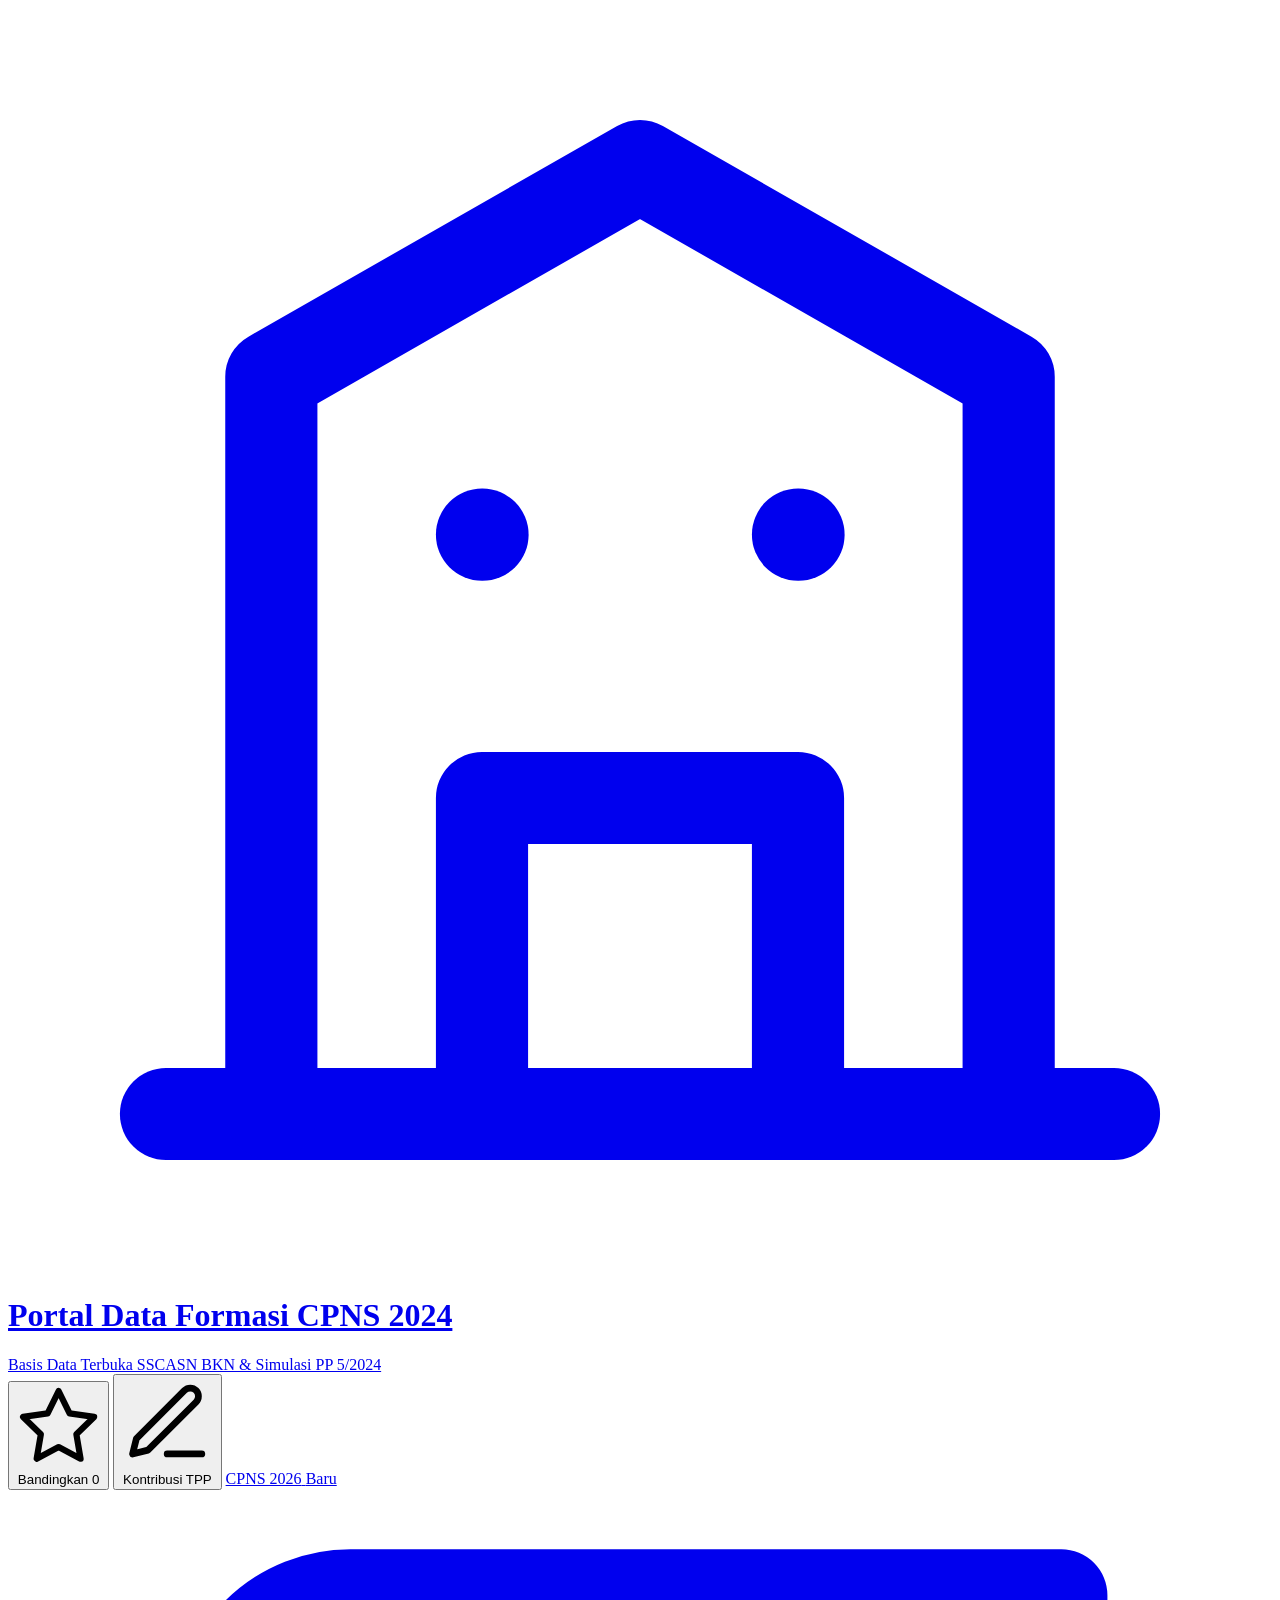
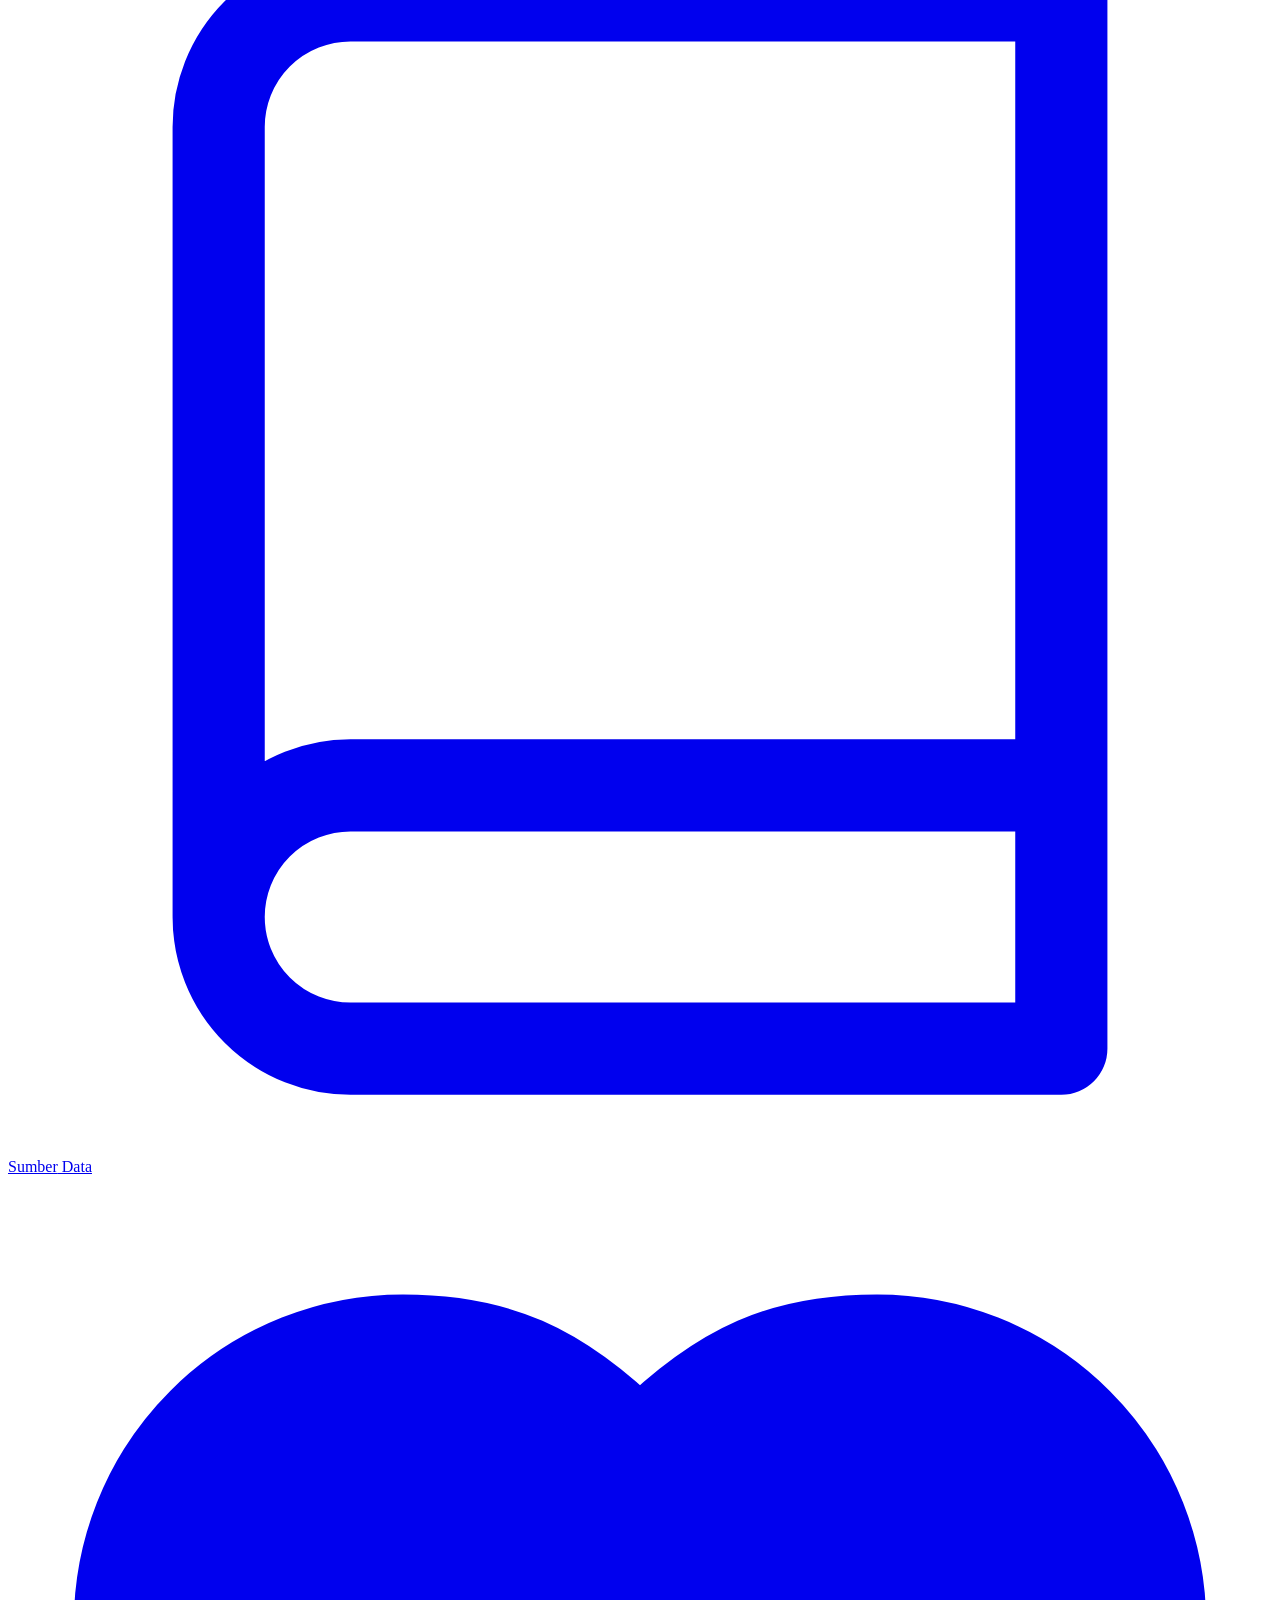
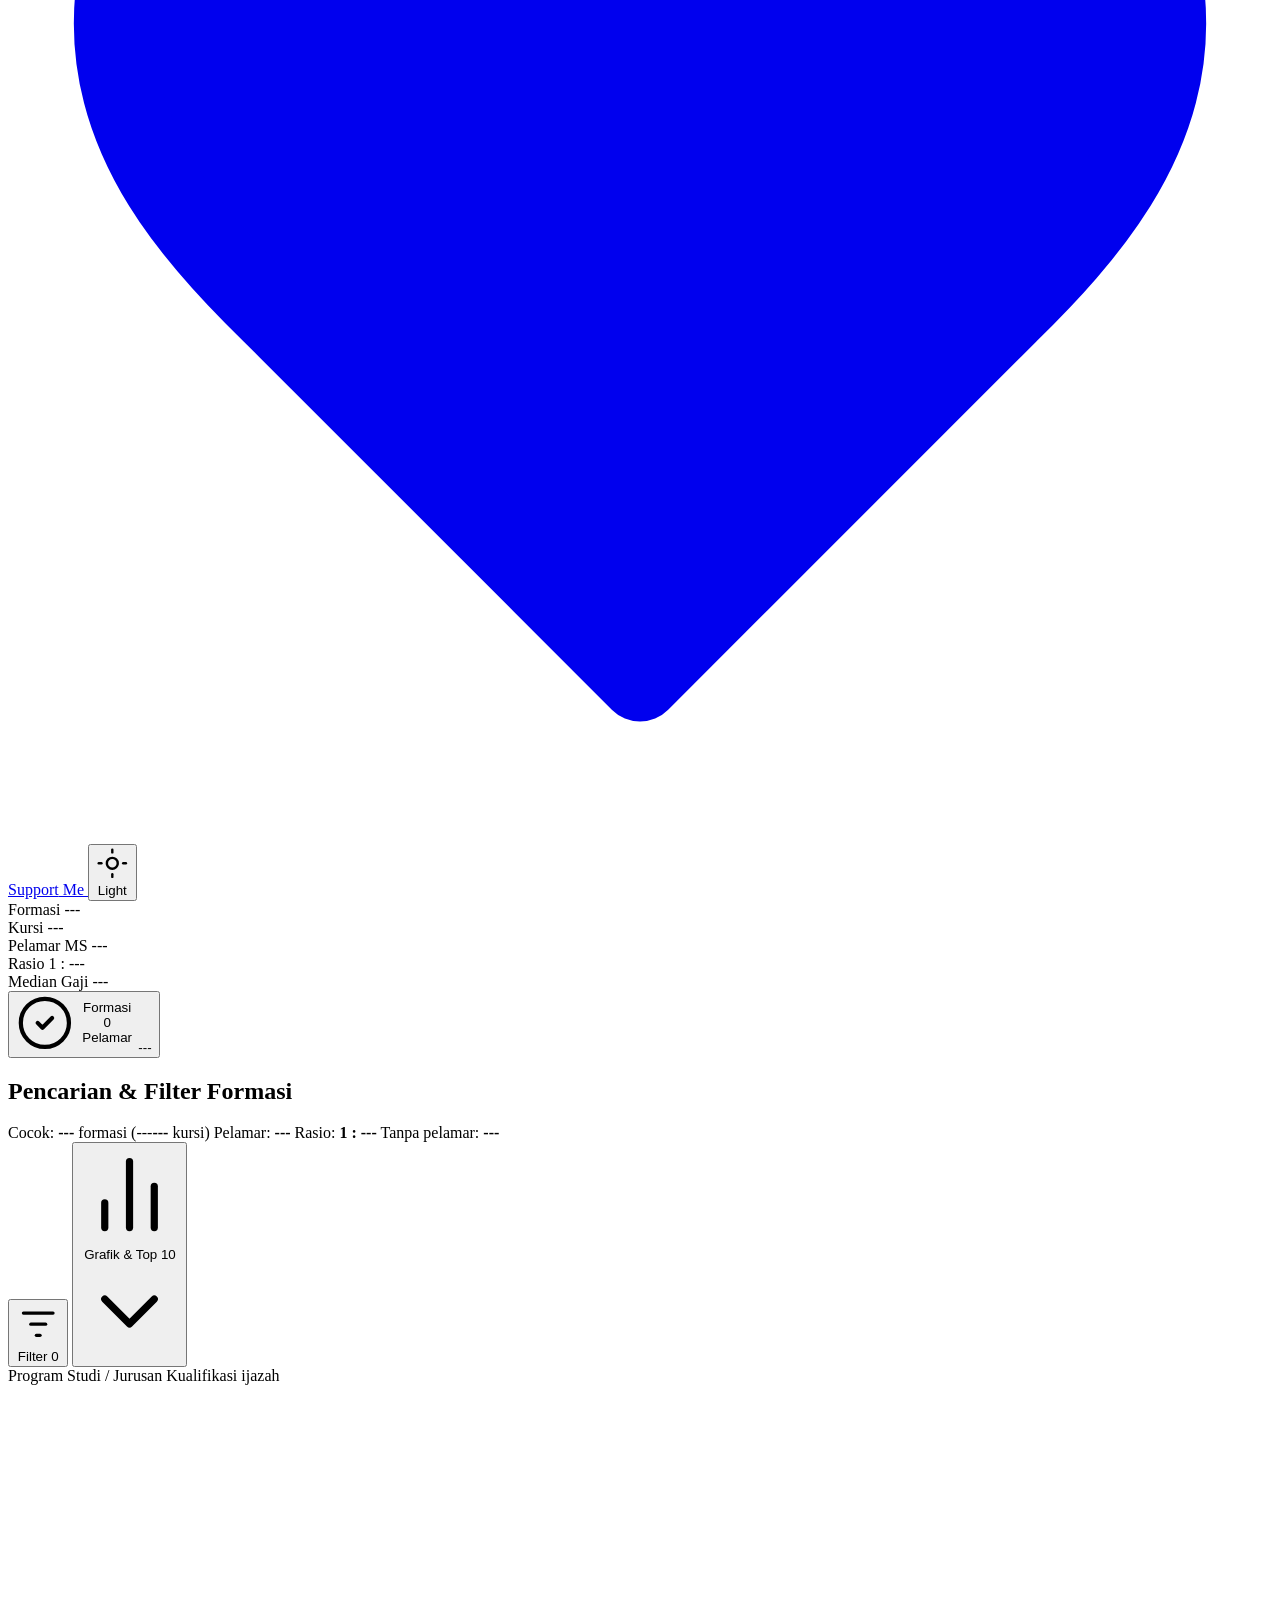
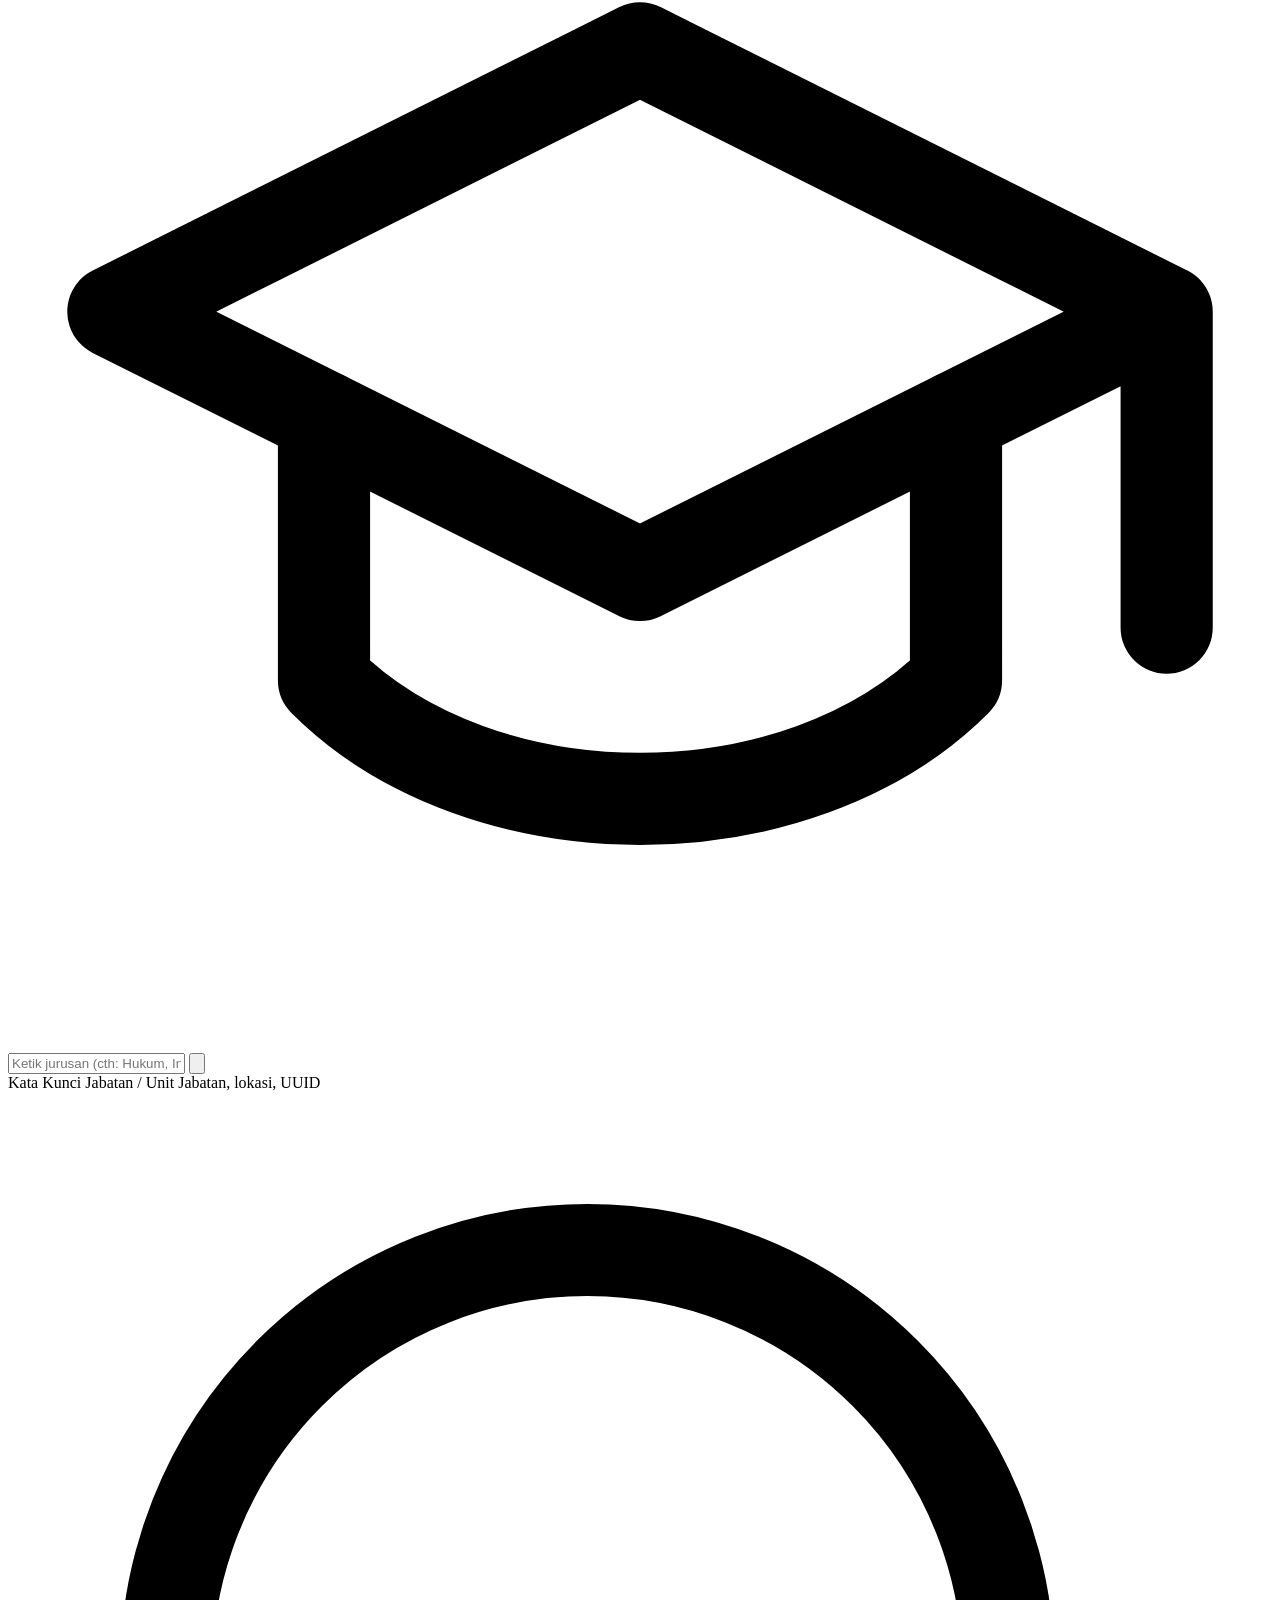
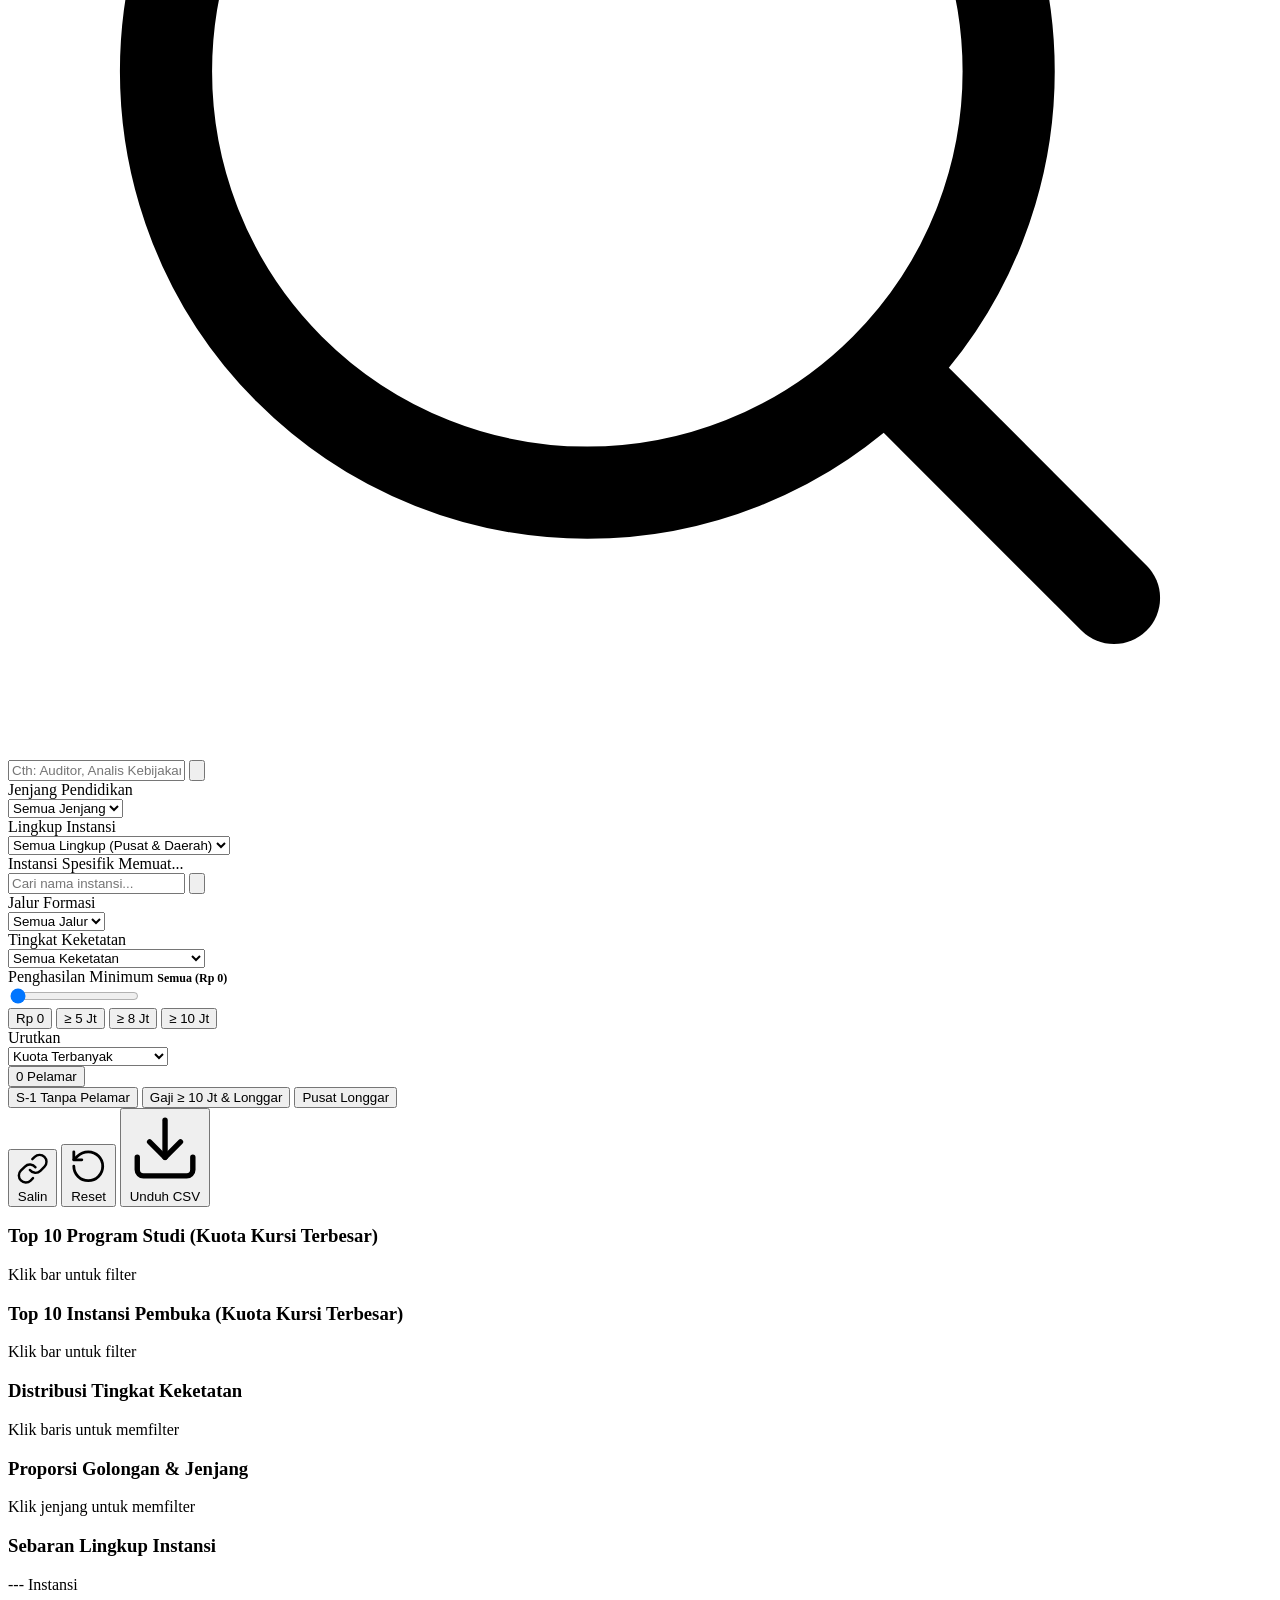
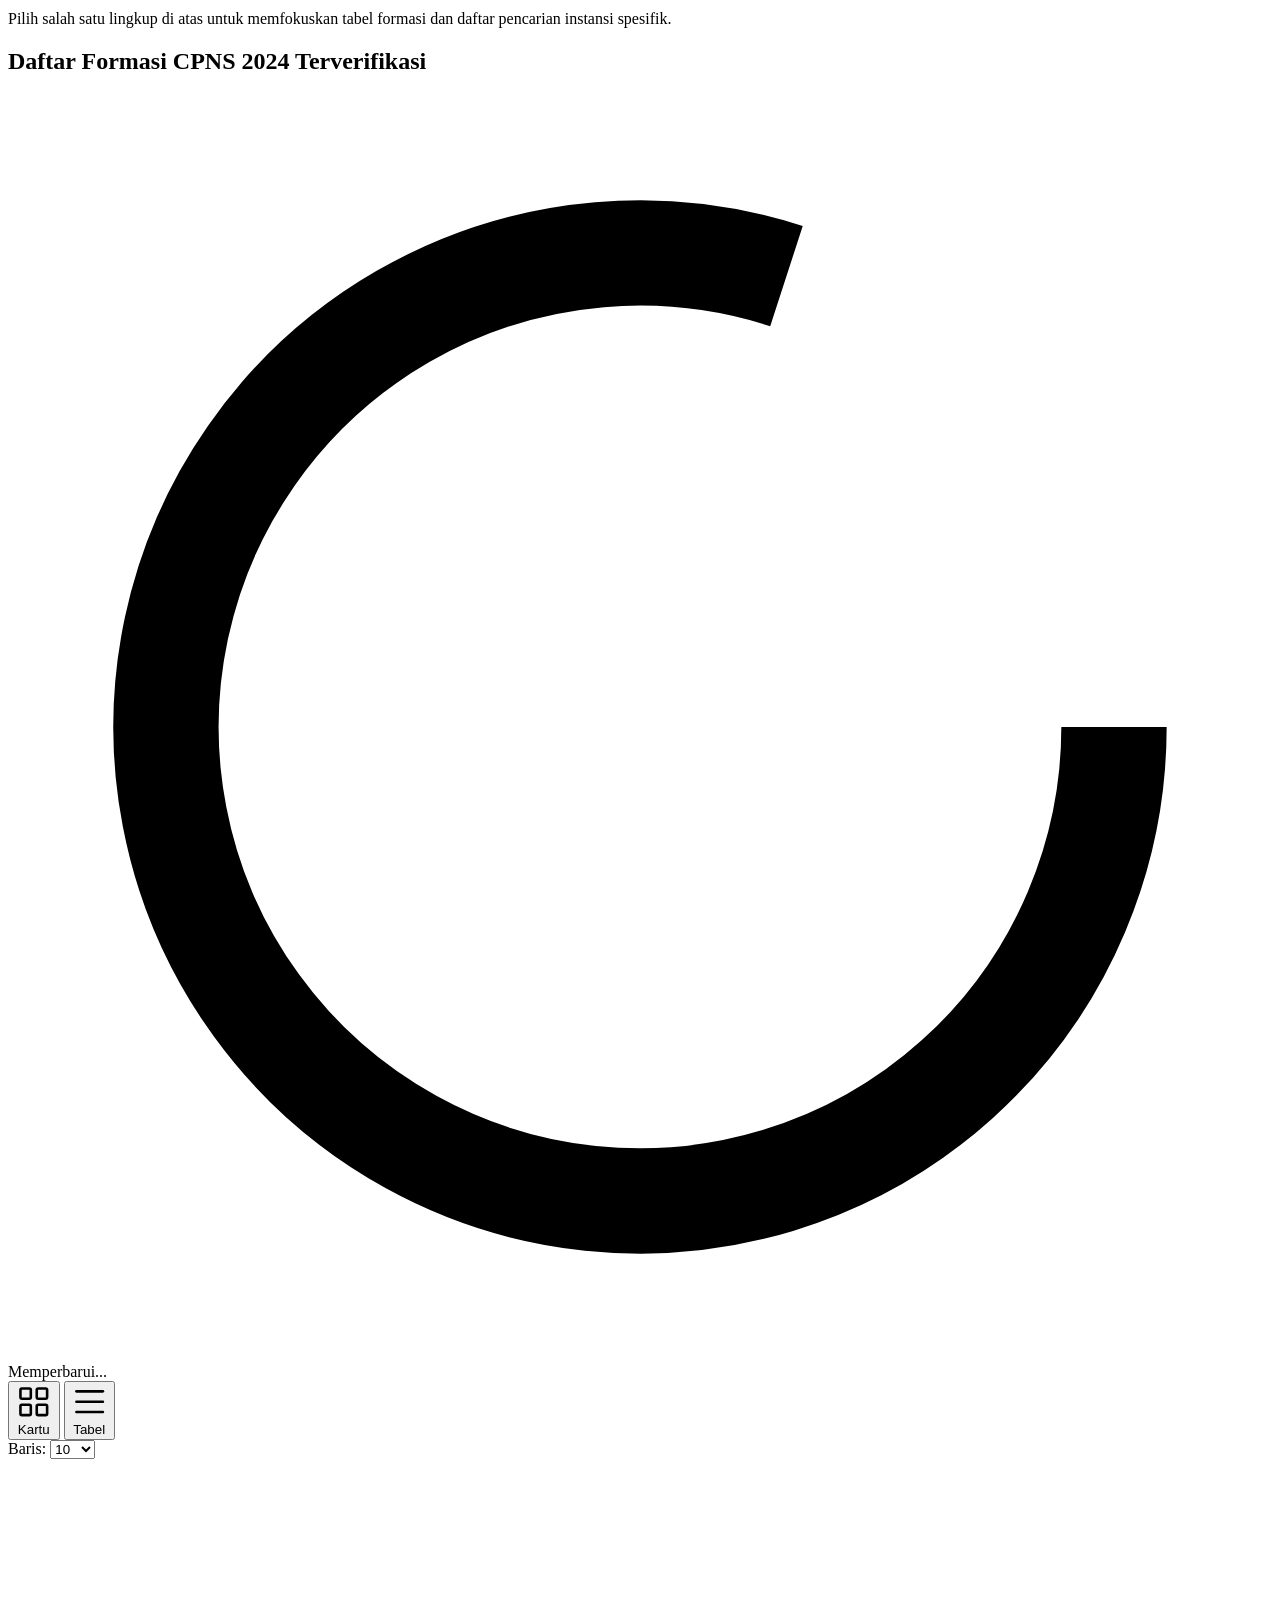
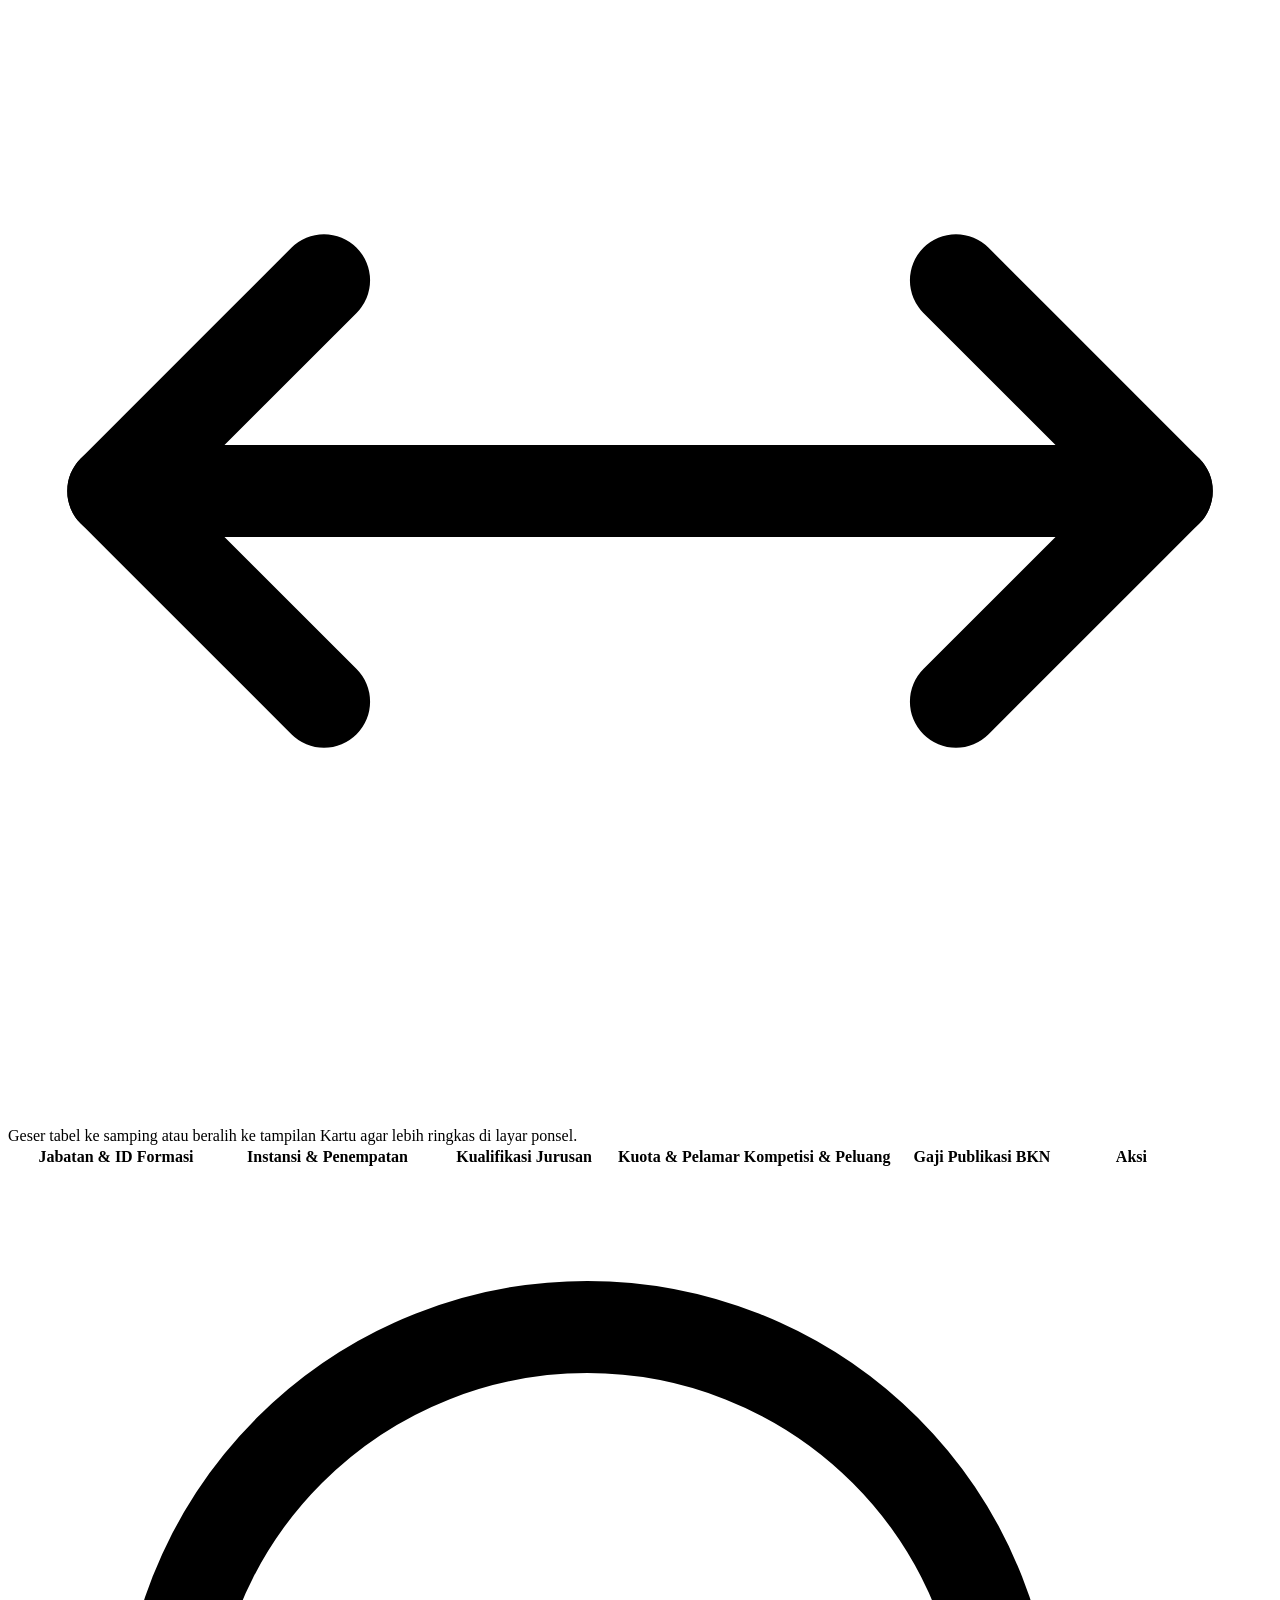
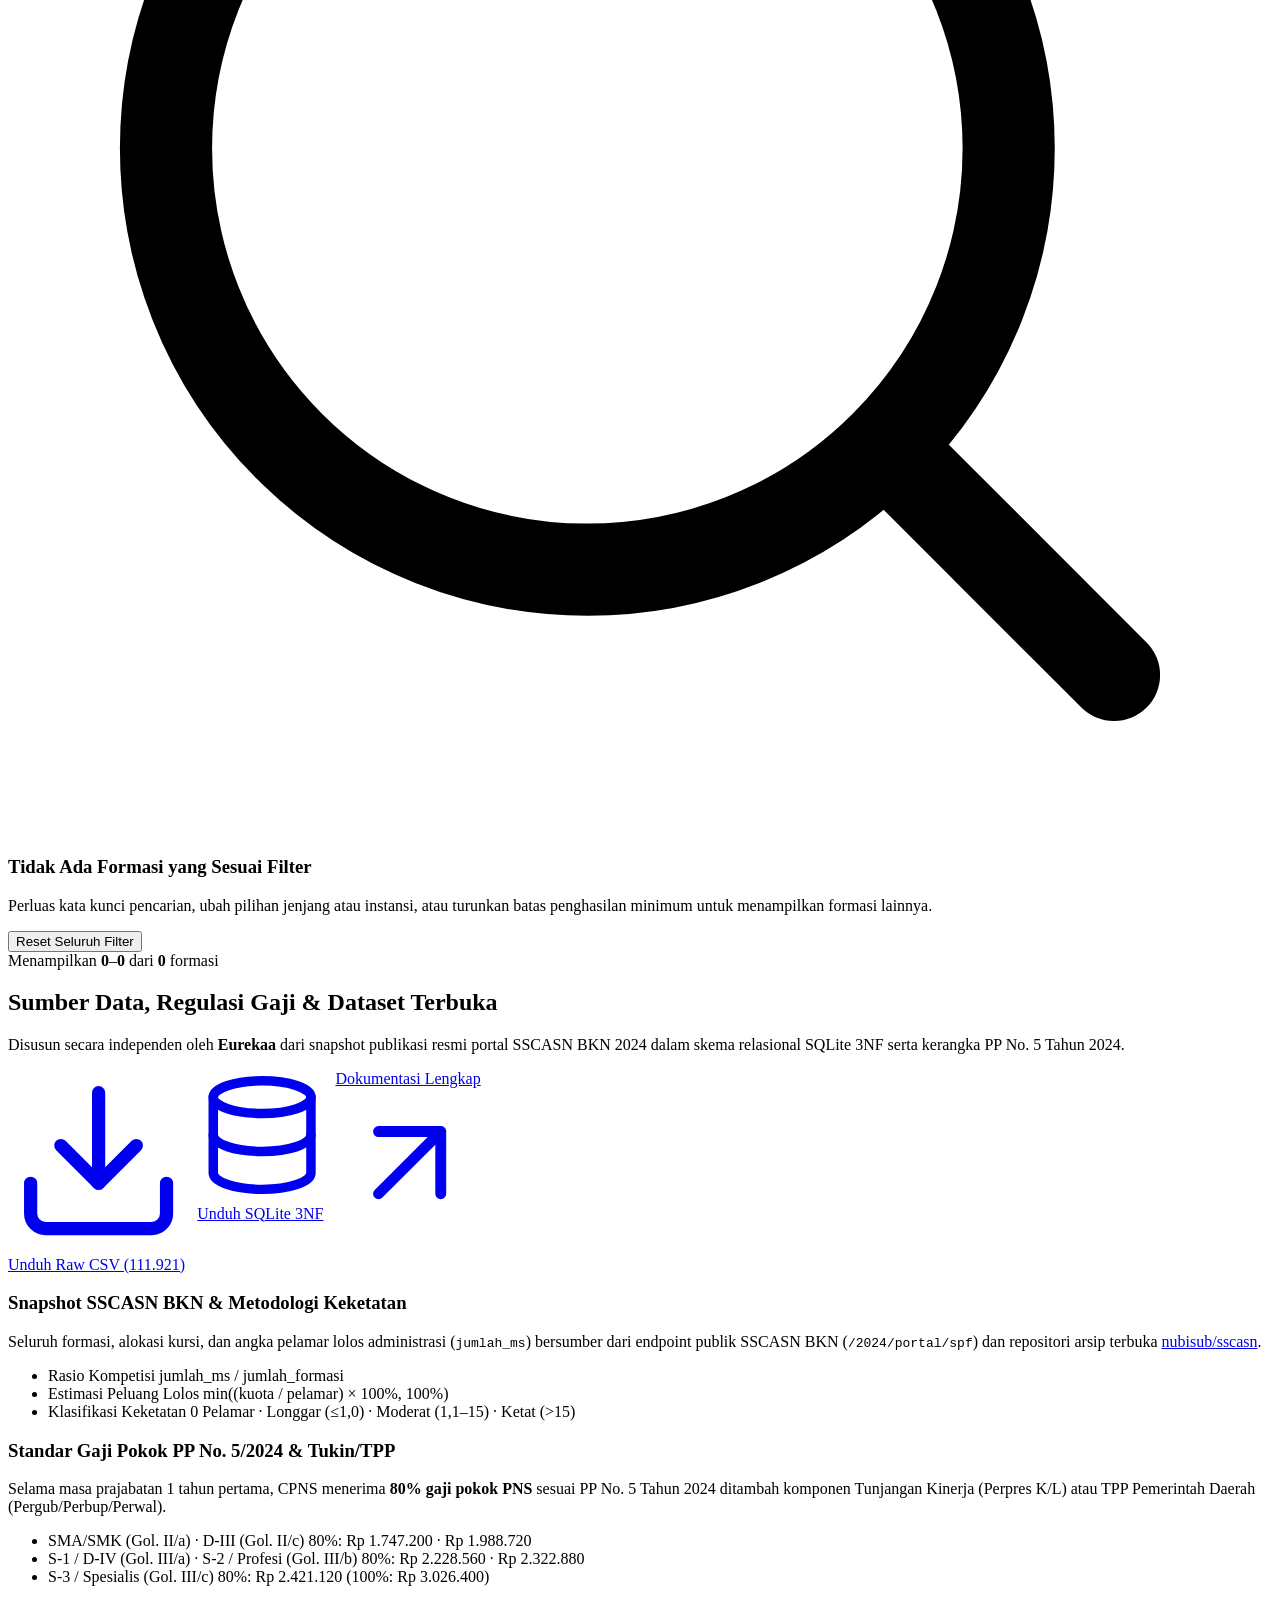
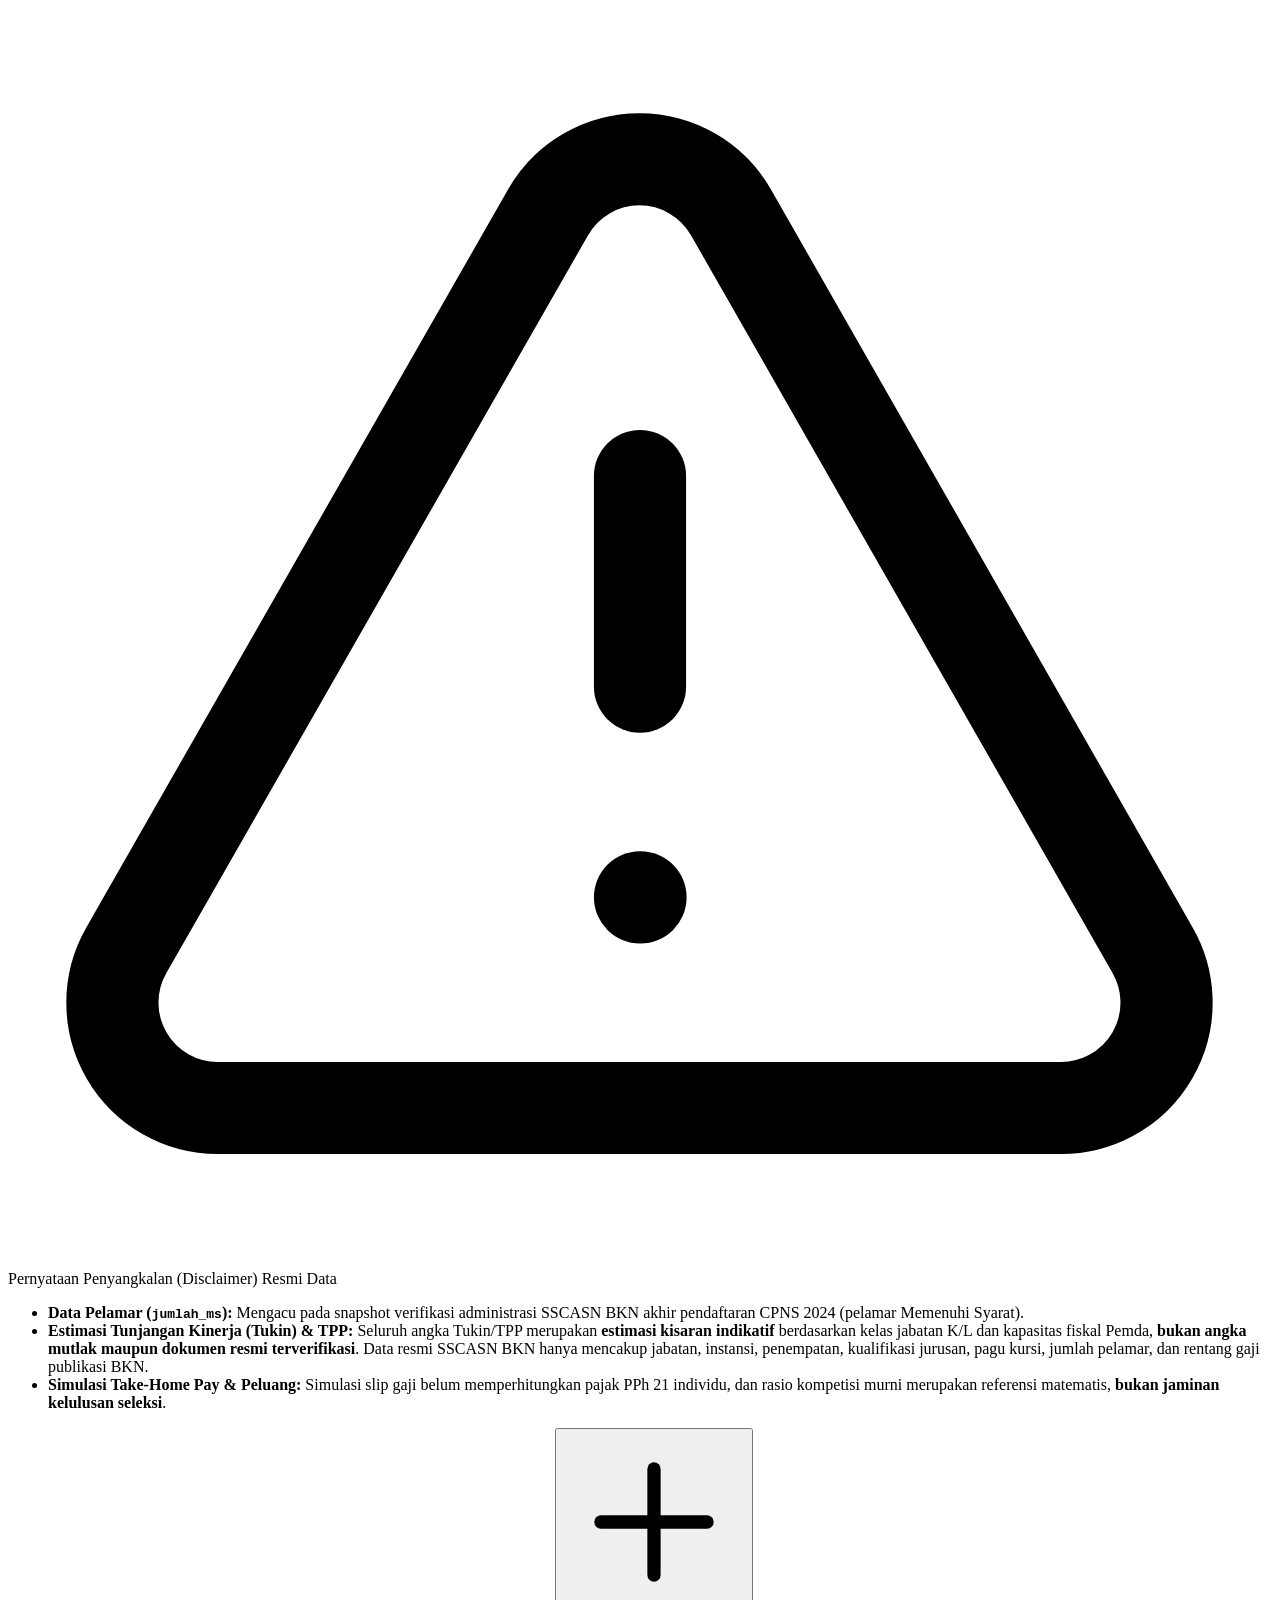
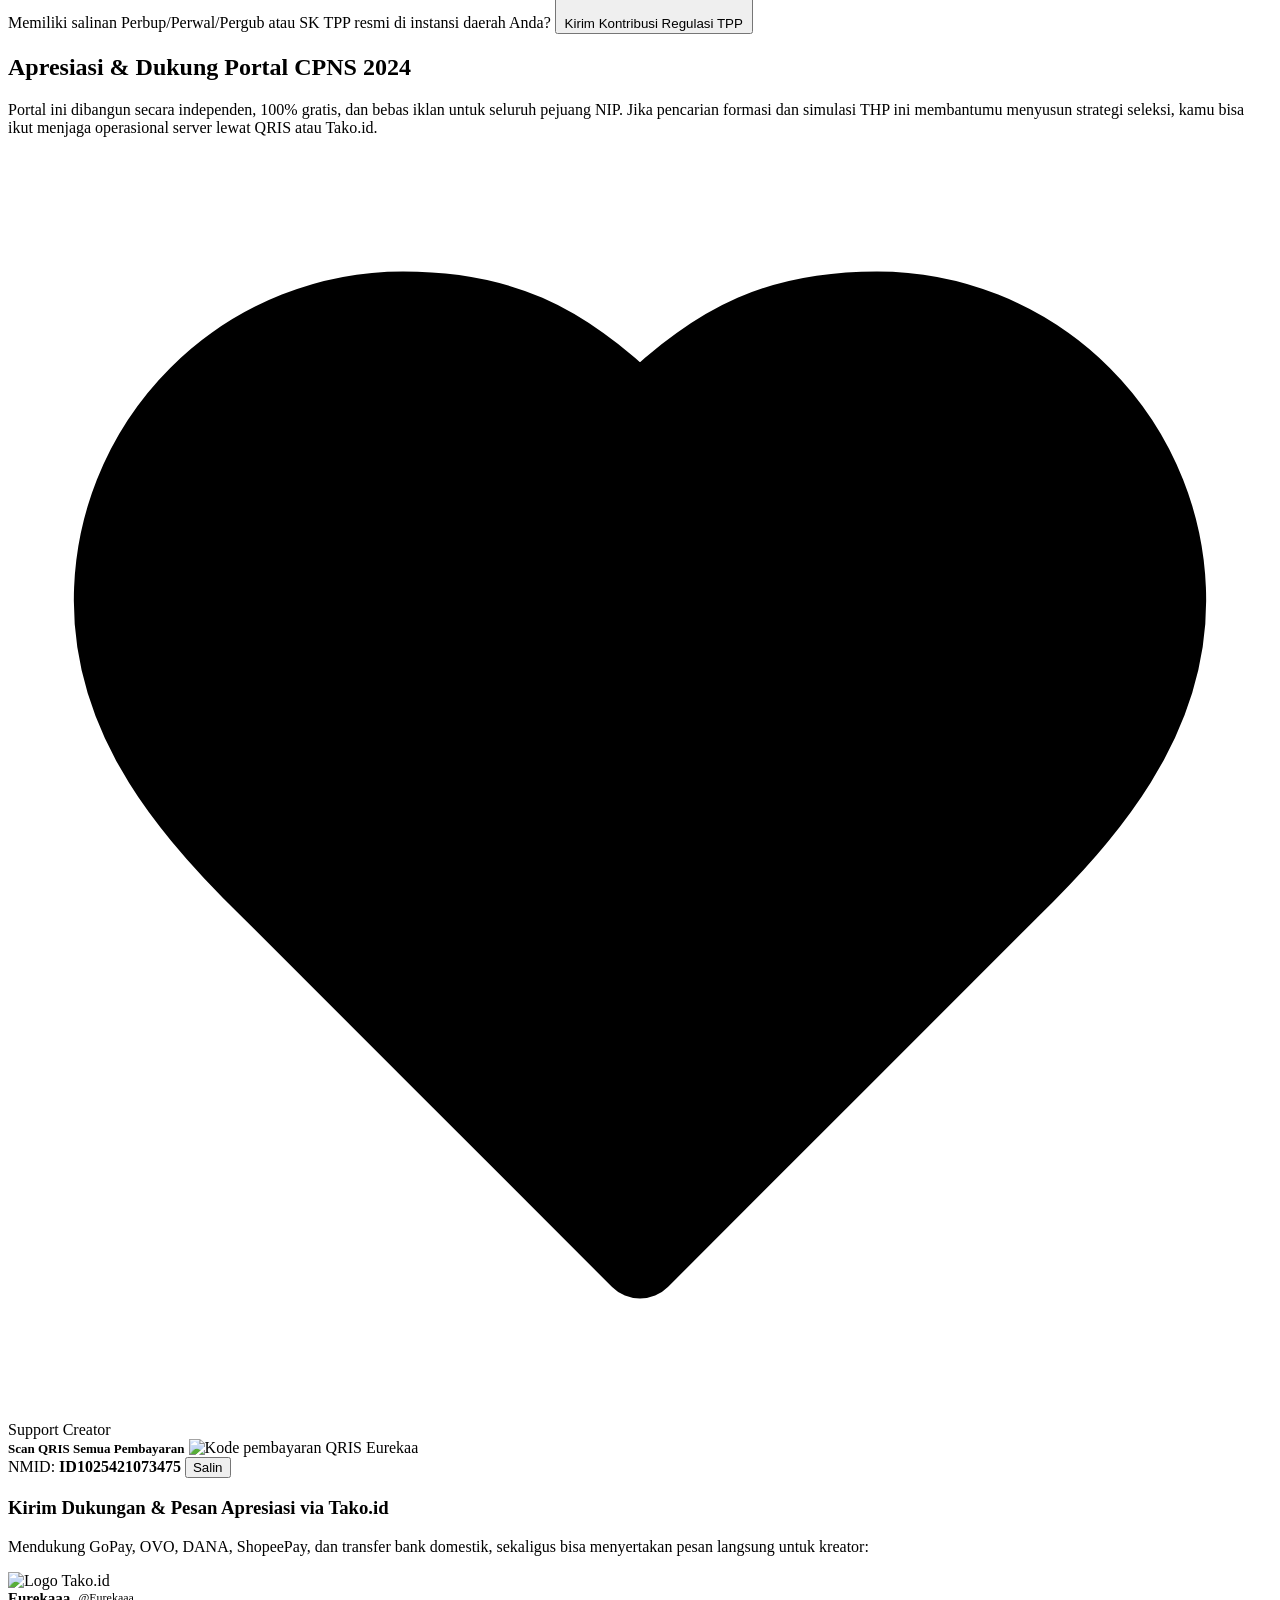
==== commit 0fffbab0: "feat: add /cpns-2026 page from KepmenPANRB 675/2026 (Kemenkeu)" ====
--- a/frontend/index.html
+++ b/frontend/index.html
@@ -16,7 +16,7 @@
       }
     })();
   </script>
-  <link rel="stylesheet" href="/static/css/app.css?v=20261125c" />
+  <link rel="stylesheet" href="/static/css/app.css?v=20261125d" />
 </head>
 <body>
 
@@ -54,6 +54,11 @@
           </svg>
           <span><span class="hide-xs">Kontribusi </span>TPP</span>
         </button>
+
+        <a href="/cpns-2026" class="btn btn-accent-soft btn-sm" title="Buka portal data awal CPNS 2026 (KepmenPANRB No. 675/2026)">
+          <span>CPNS 2026</span>
+          <span class="count-pill">Baru</span>
+        </a>
 
         <a href="/sumber-data" class="btn btn-ghost btn-sm">
           <svg class="icon-xs nav-icon-mobile-hide" viewBox="0 0 24 24" fill="none" stroke="currentColor" stroke-width="1.75" stroke-linecap="round" stroke-linejoin="round" aria-hidden="true">
@@ -1049,6 +1054,6 @@
 
   <div id="toast-notification" class="toast-banner is-hidden" role="status" aria-live="polite"></div>
 
-  <script src="/static/js/app.js?v=20261125c"></script>
+  <script src="/static/js/app.js?v=20261125d"></script>
 </body>
 </html>
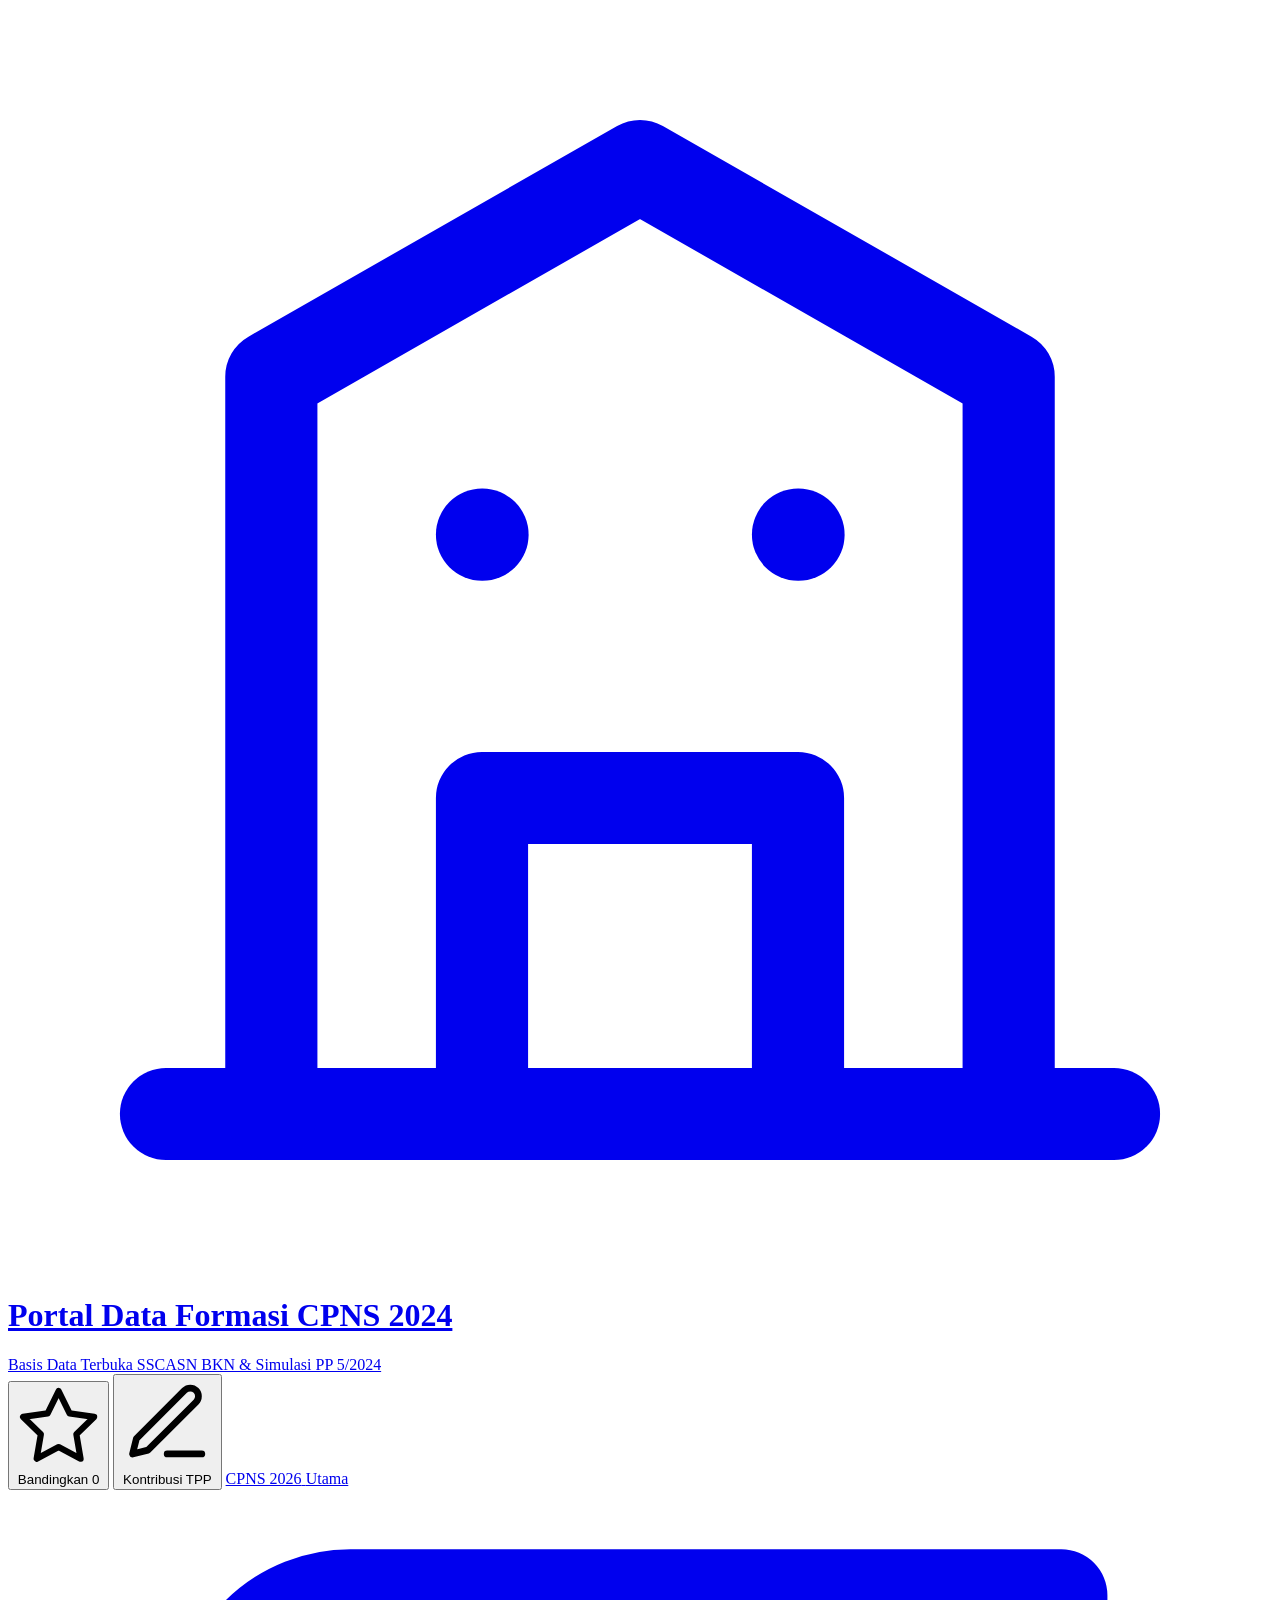
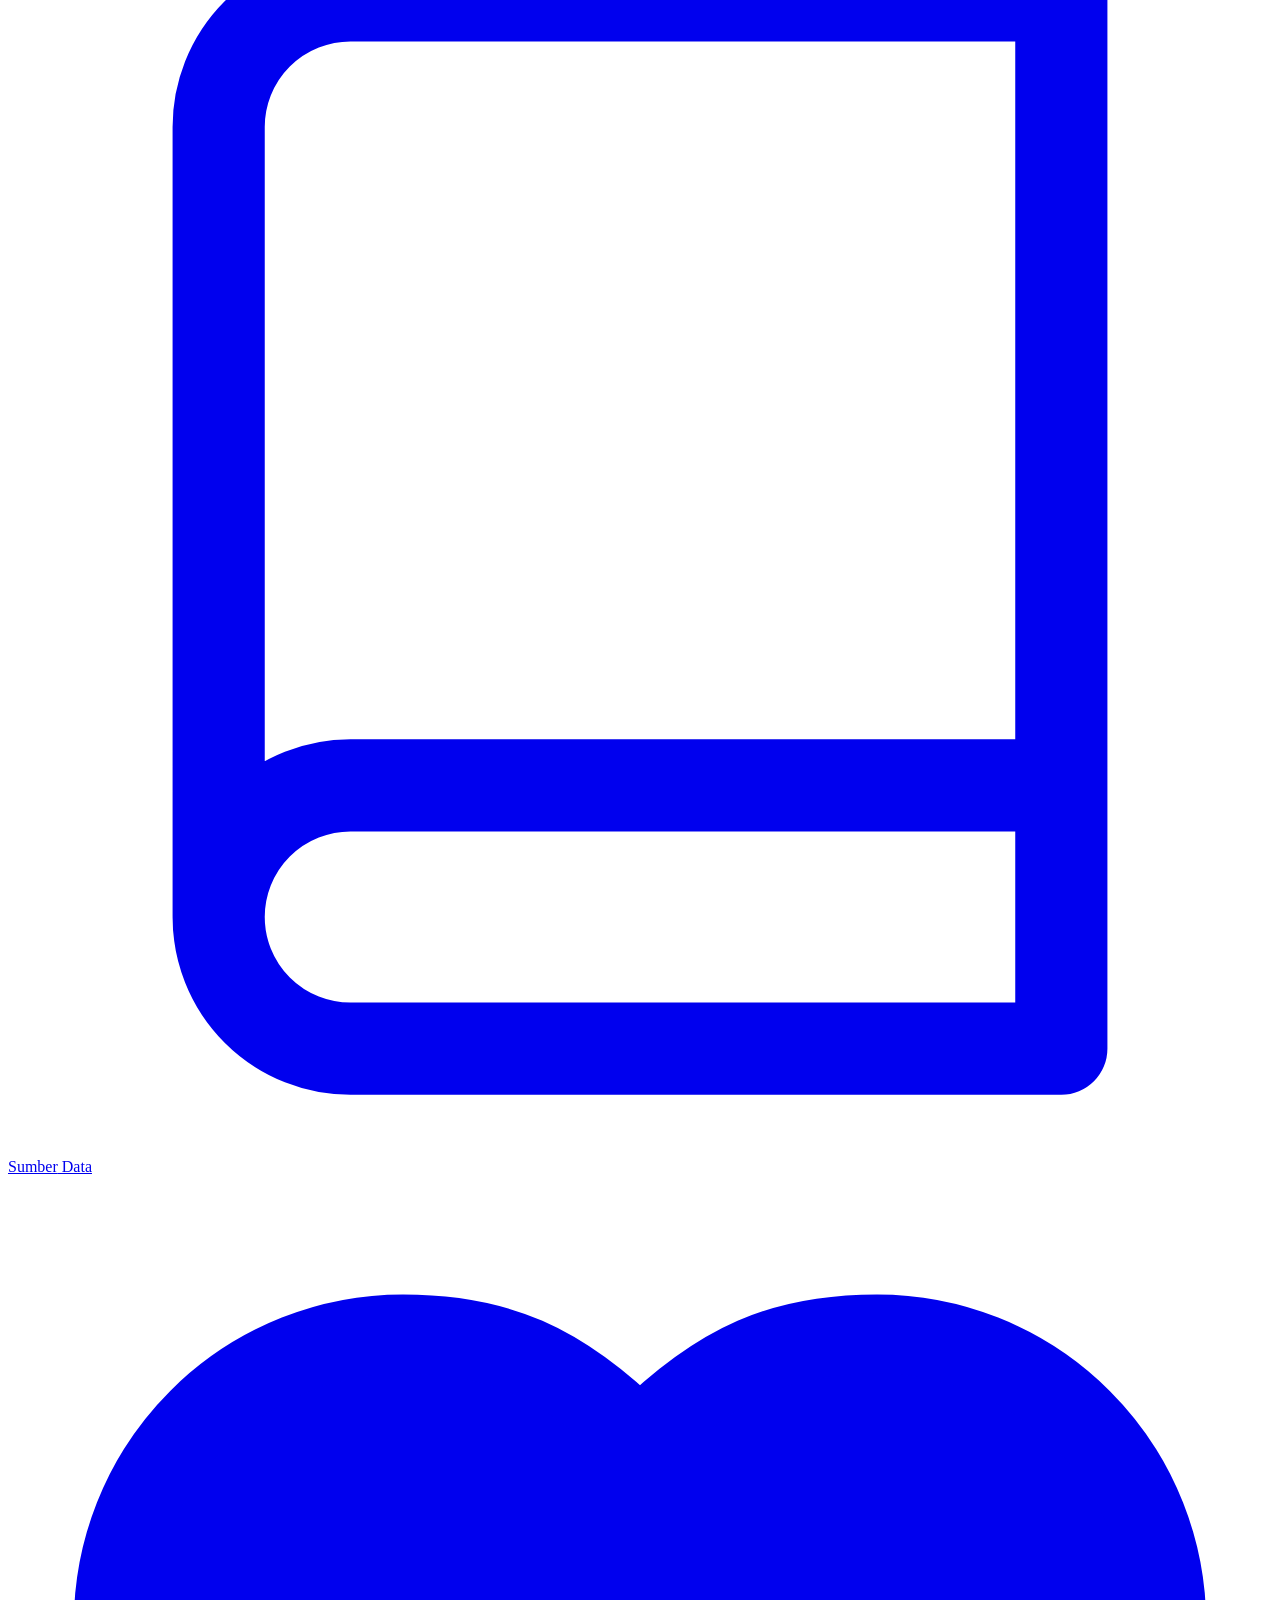
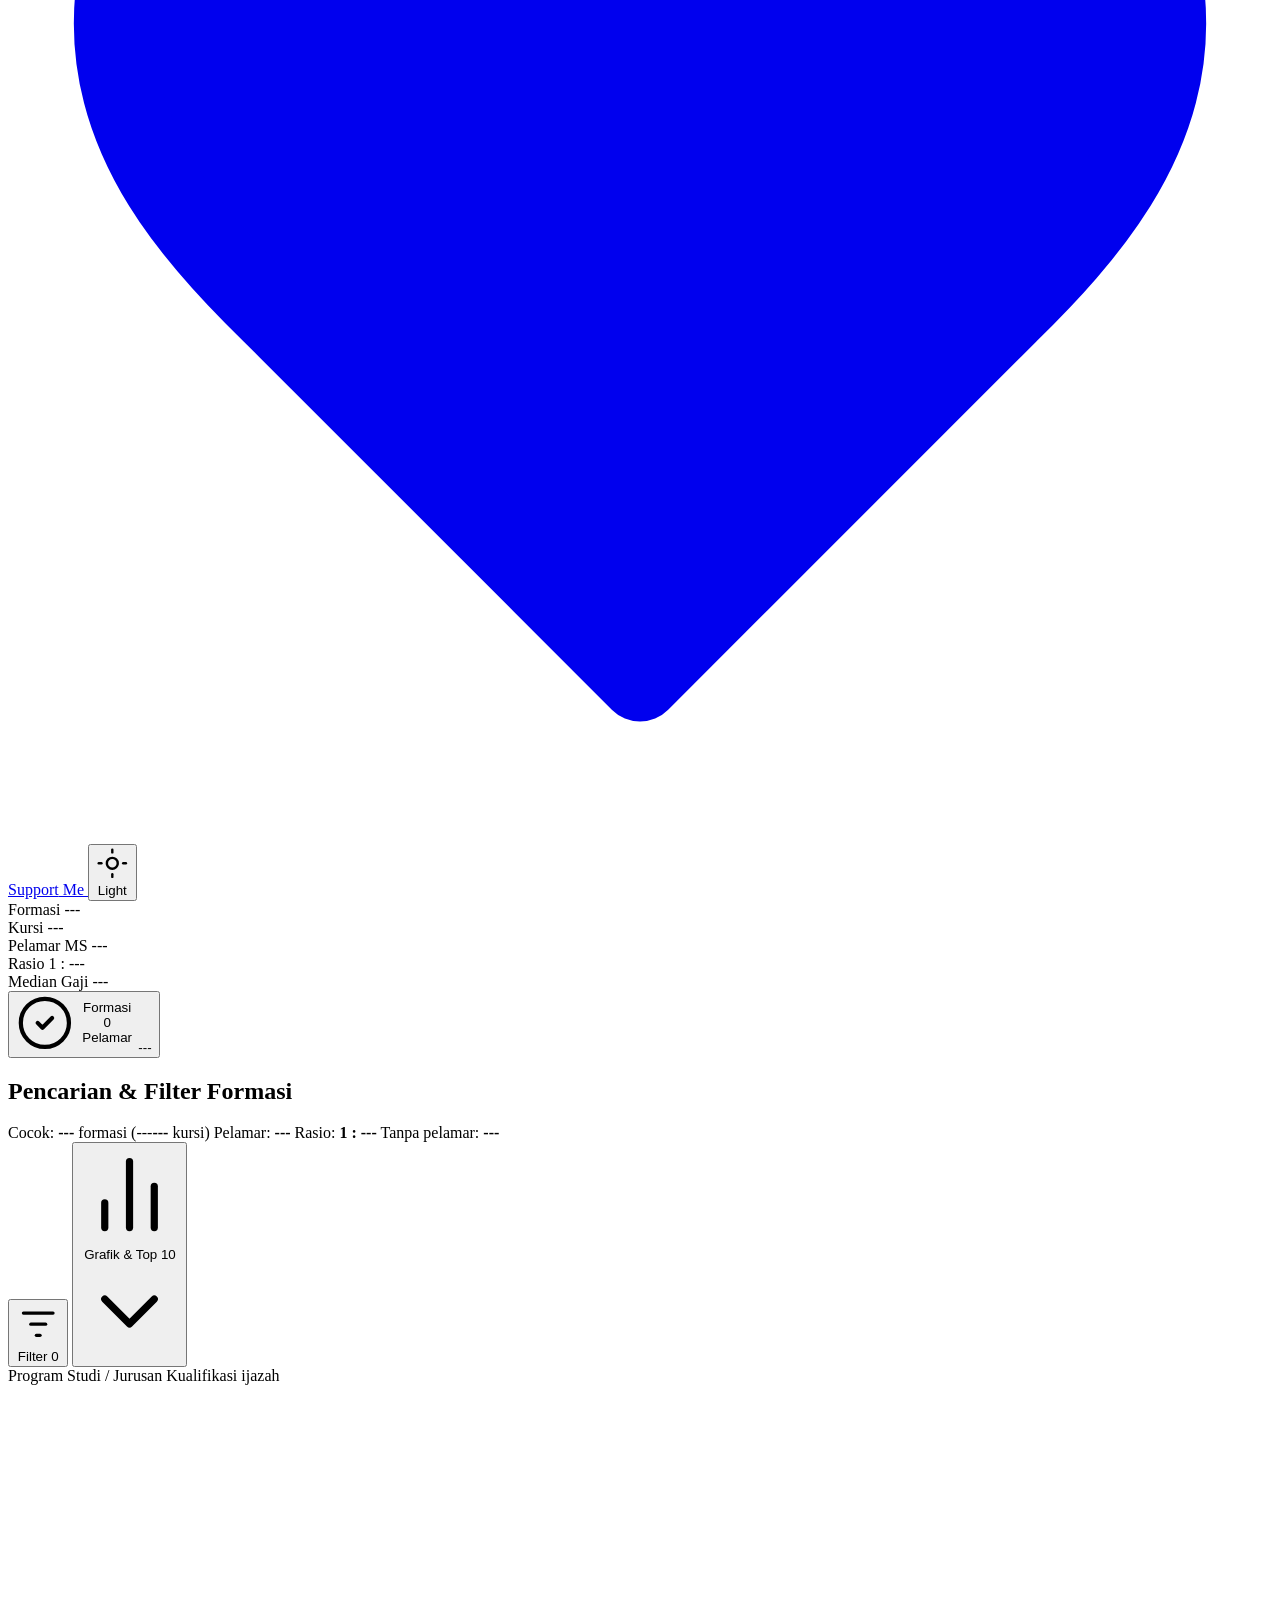
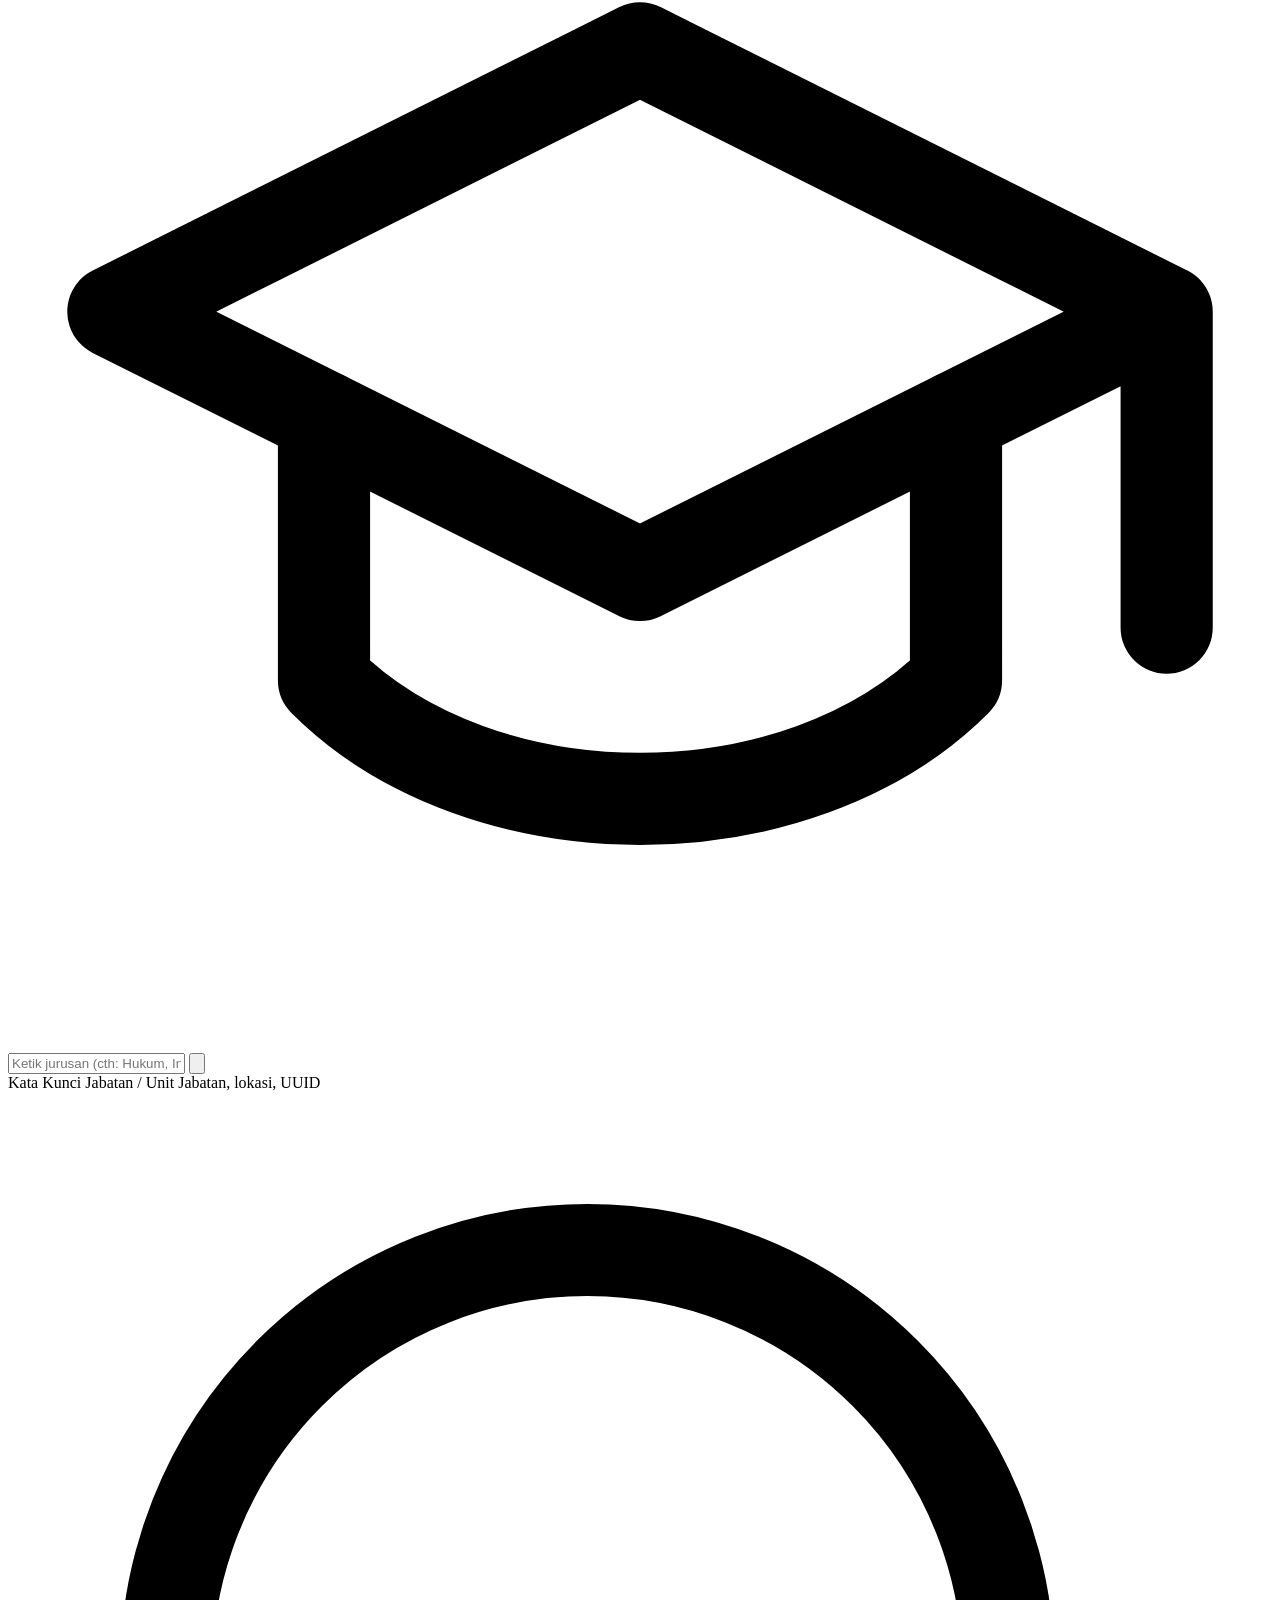
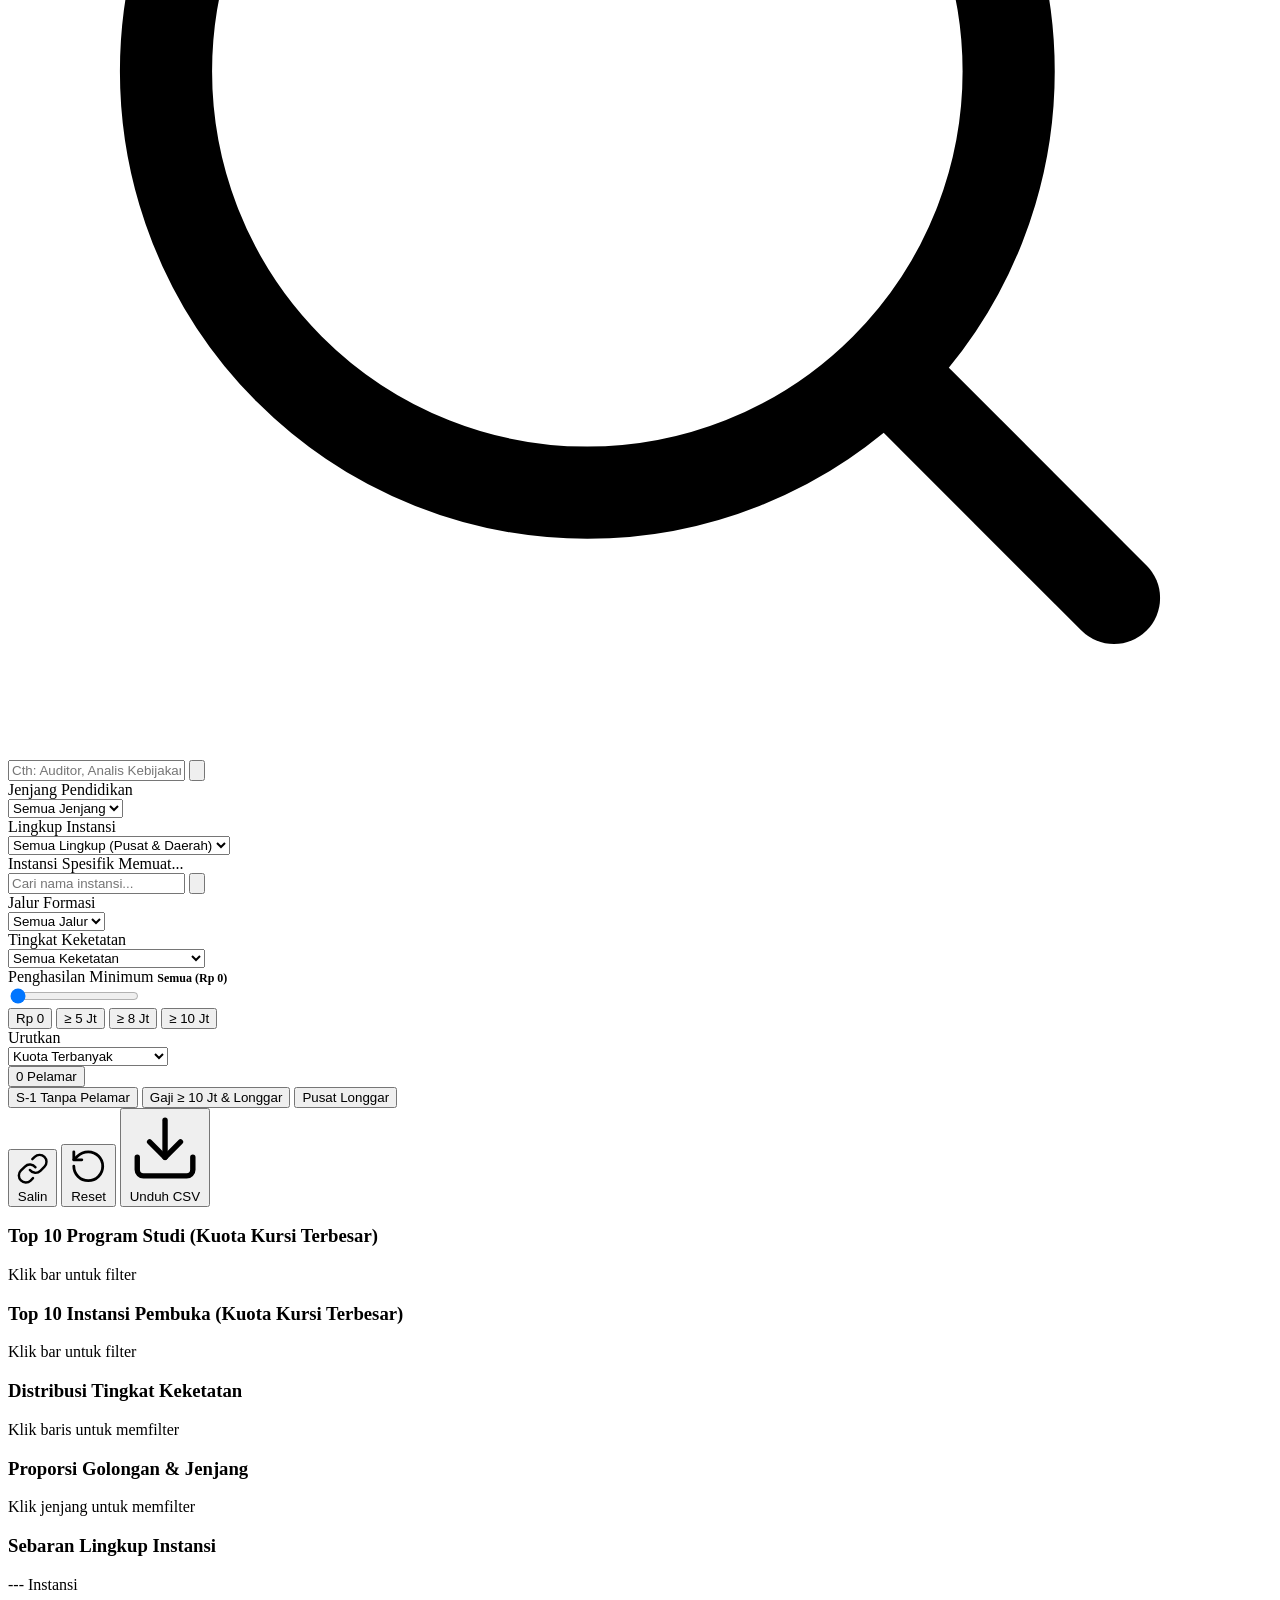
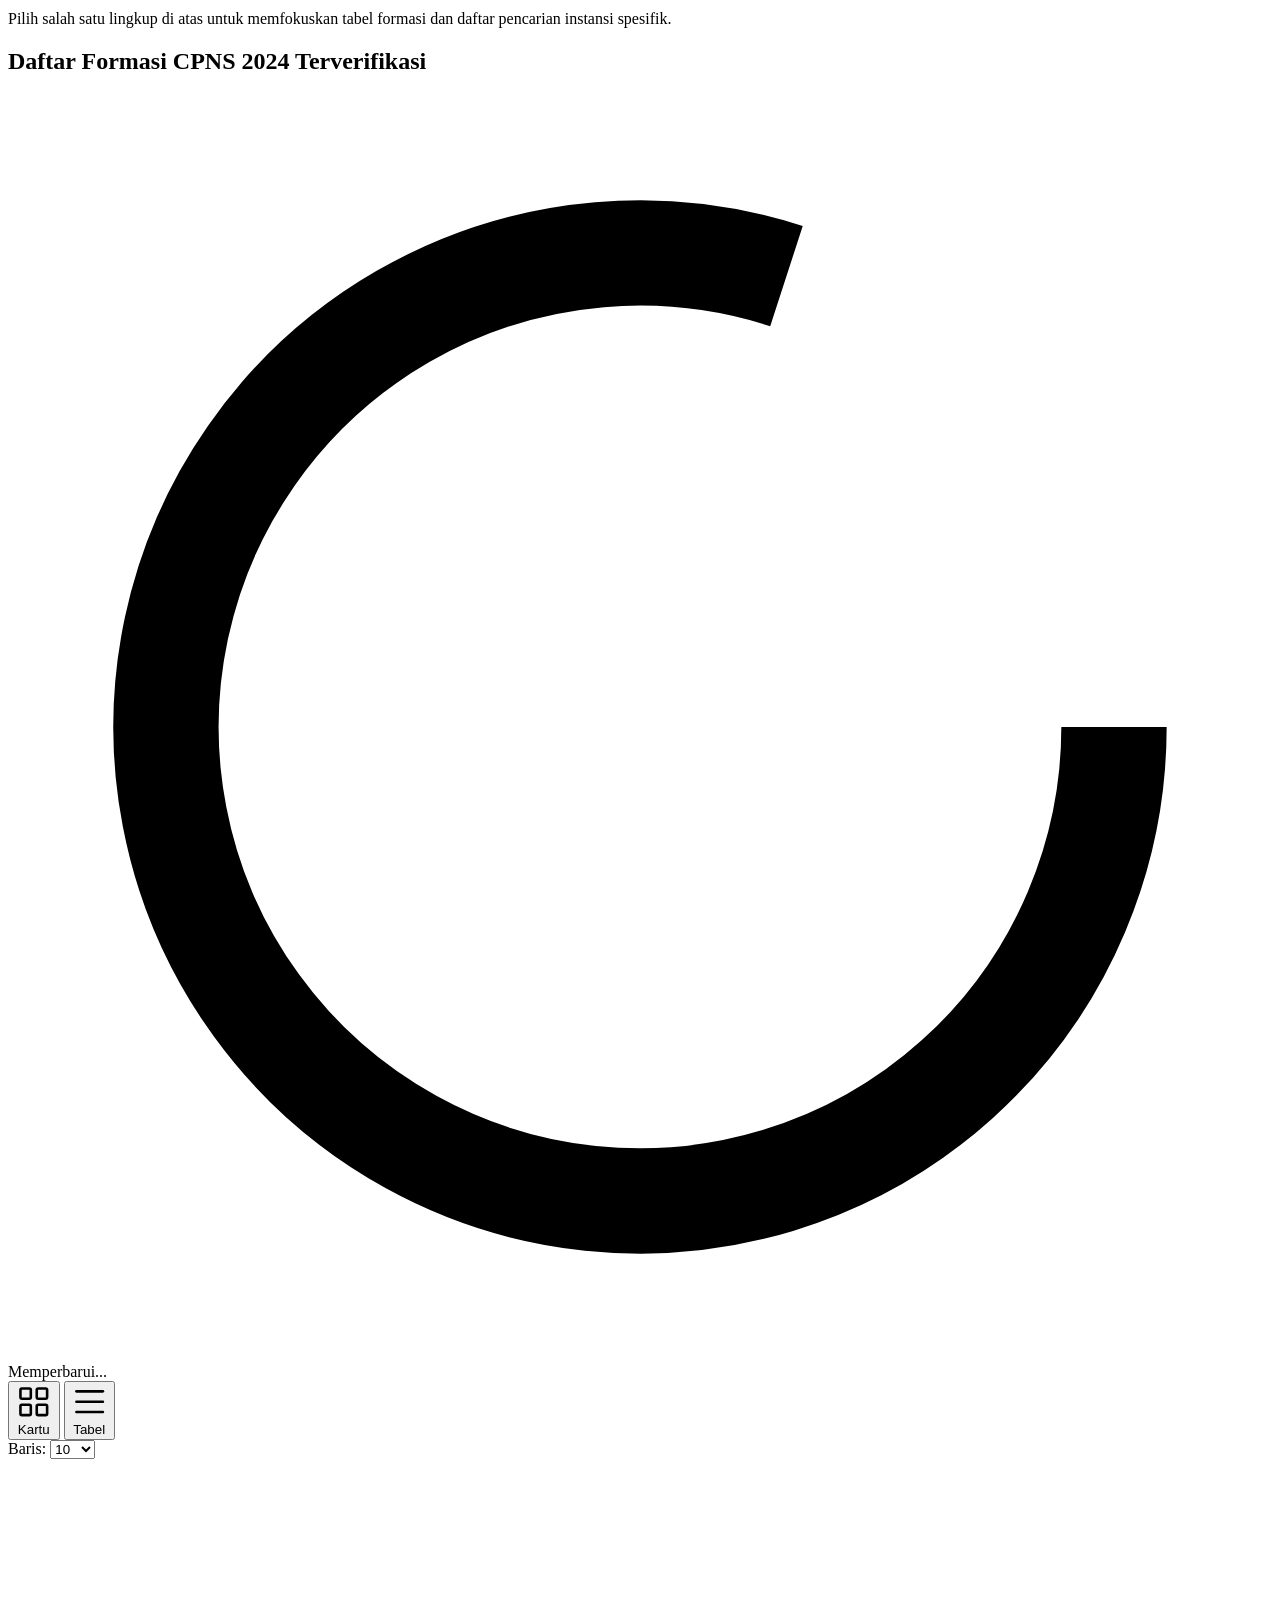
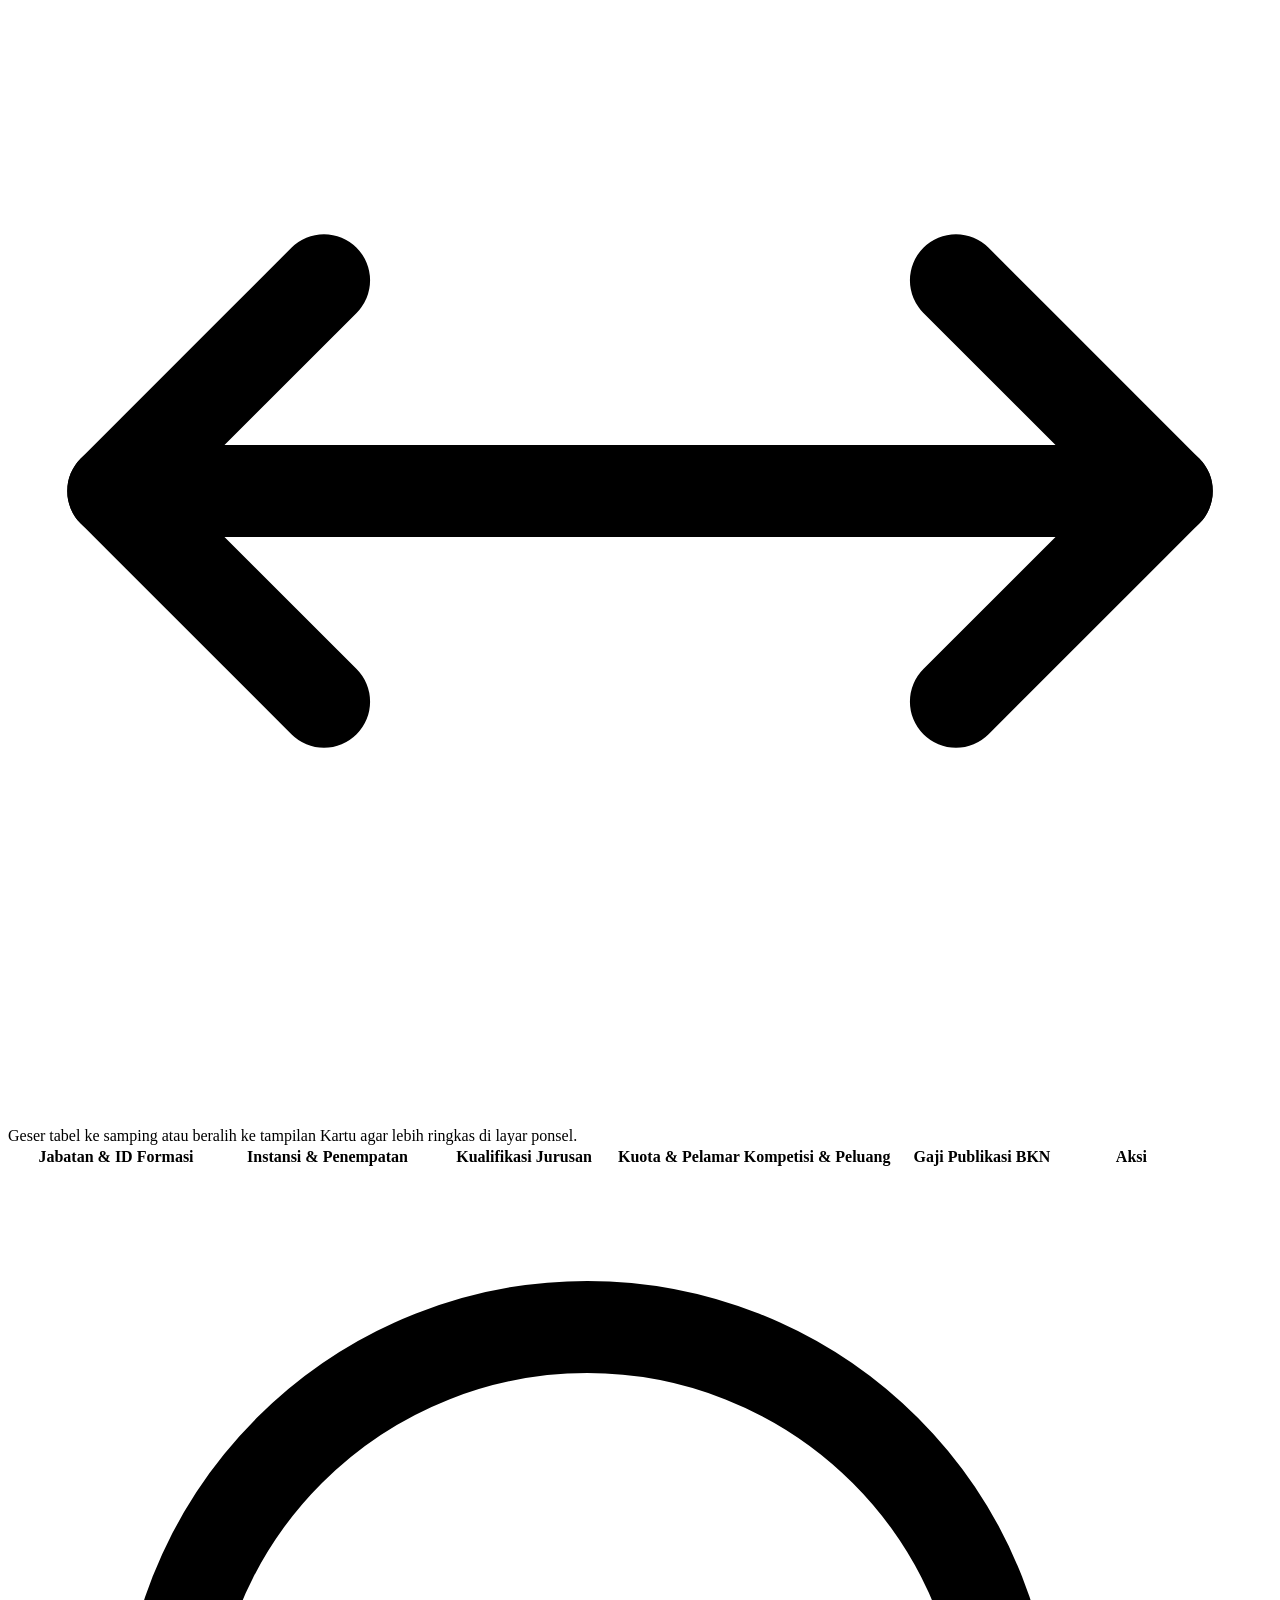
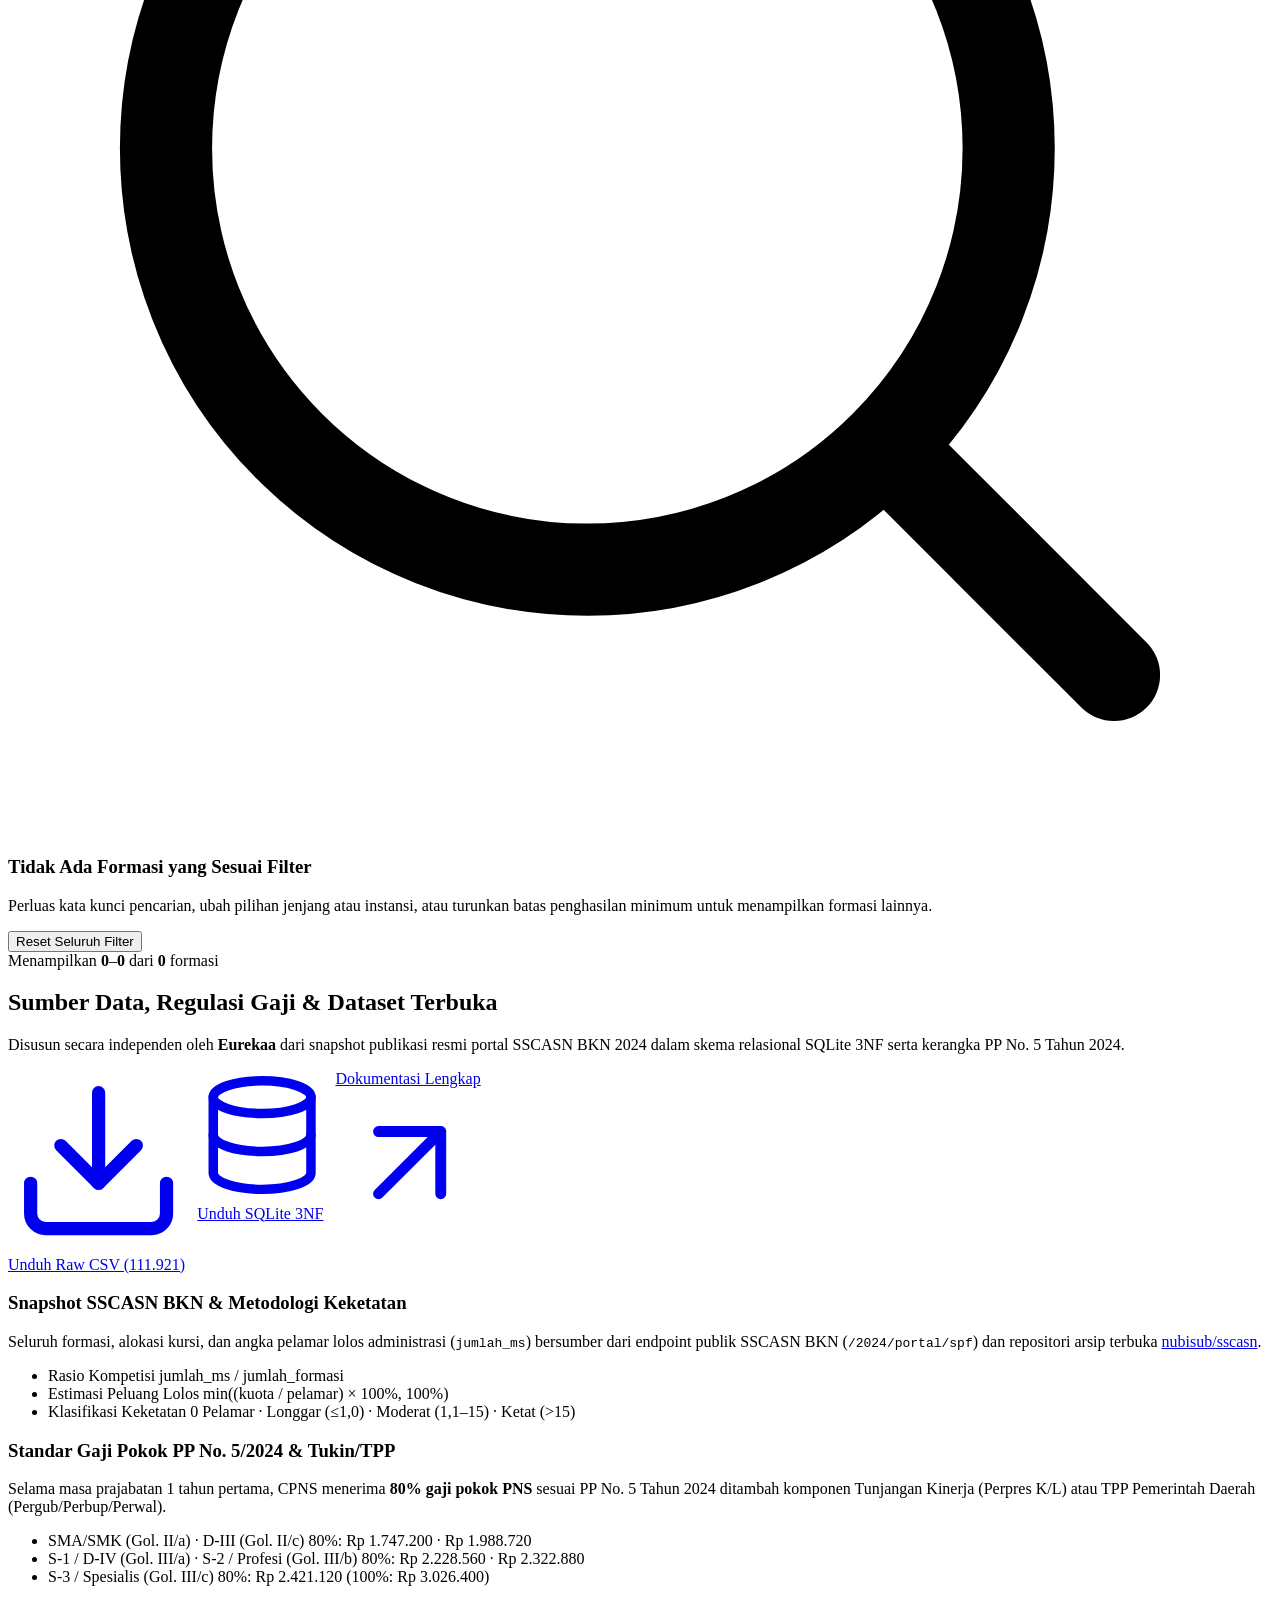
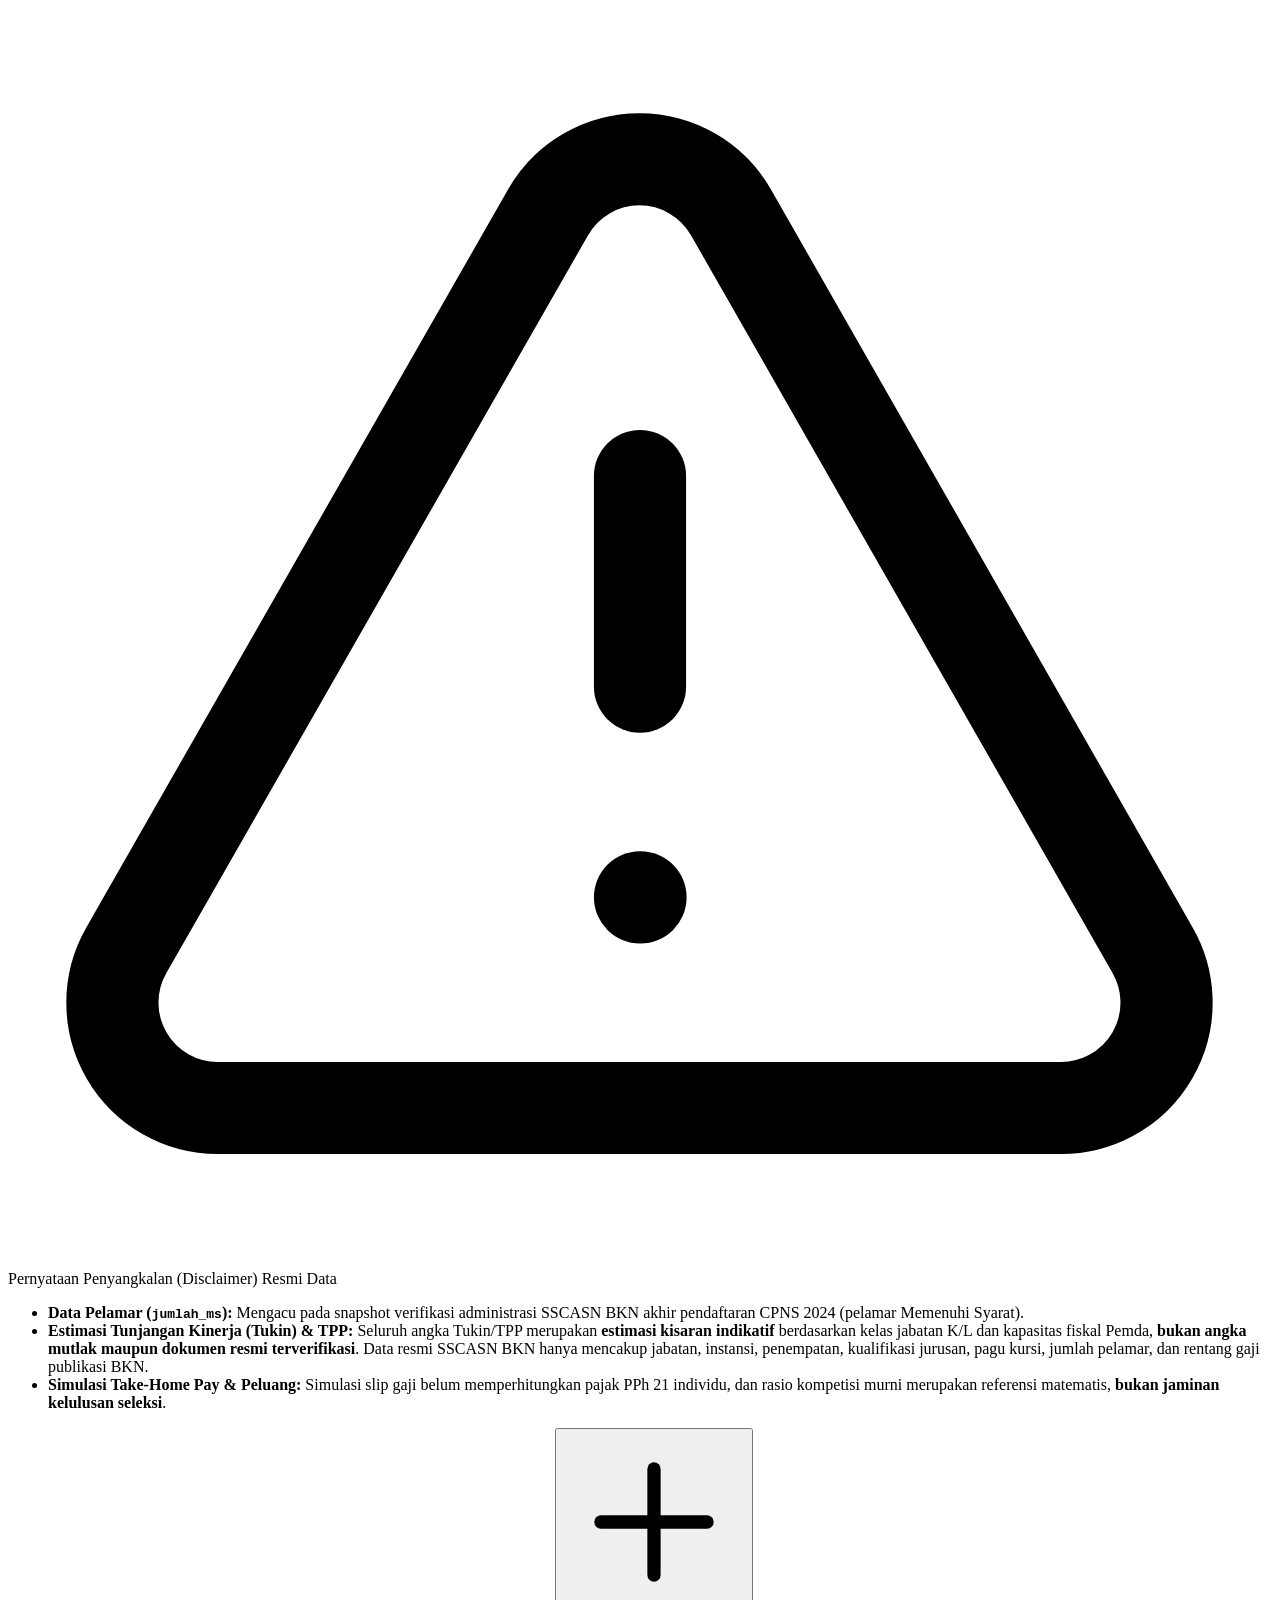
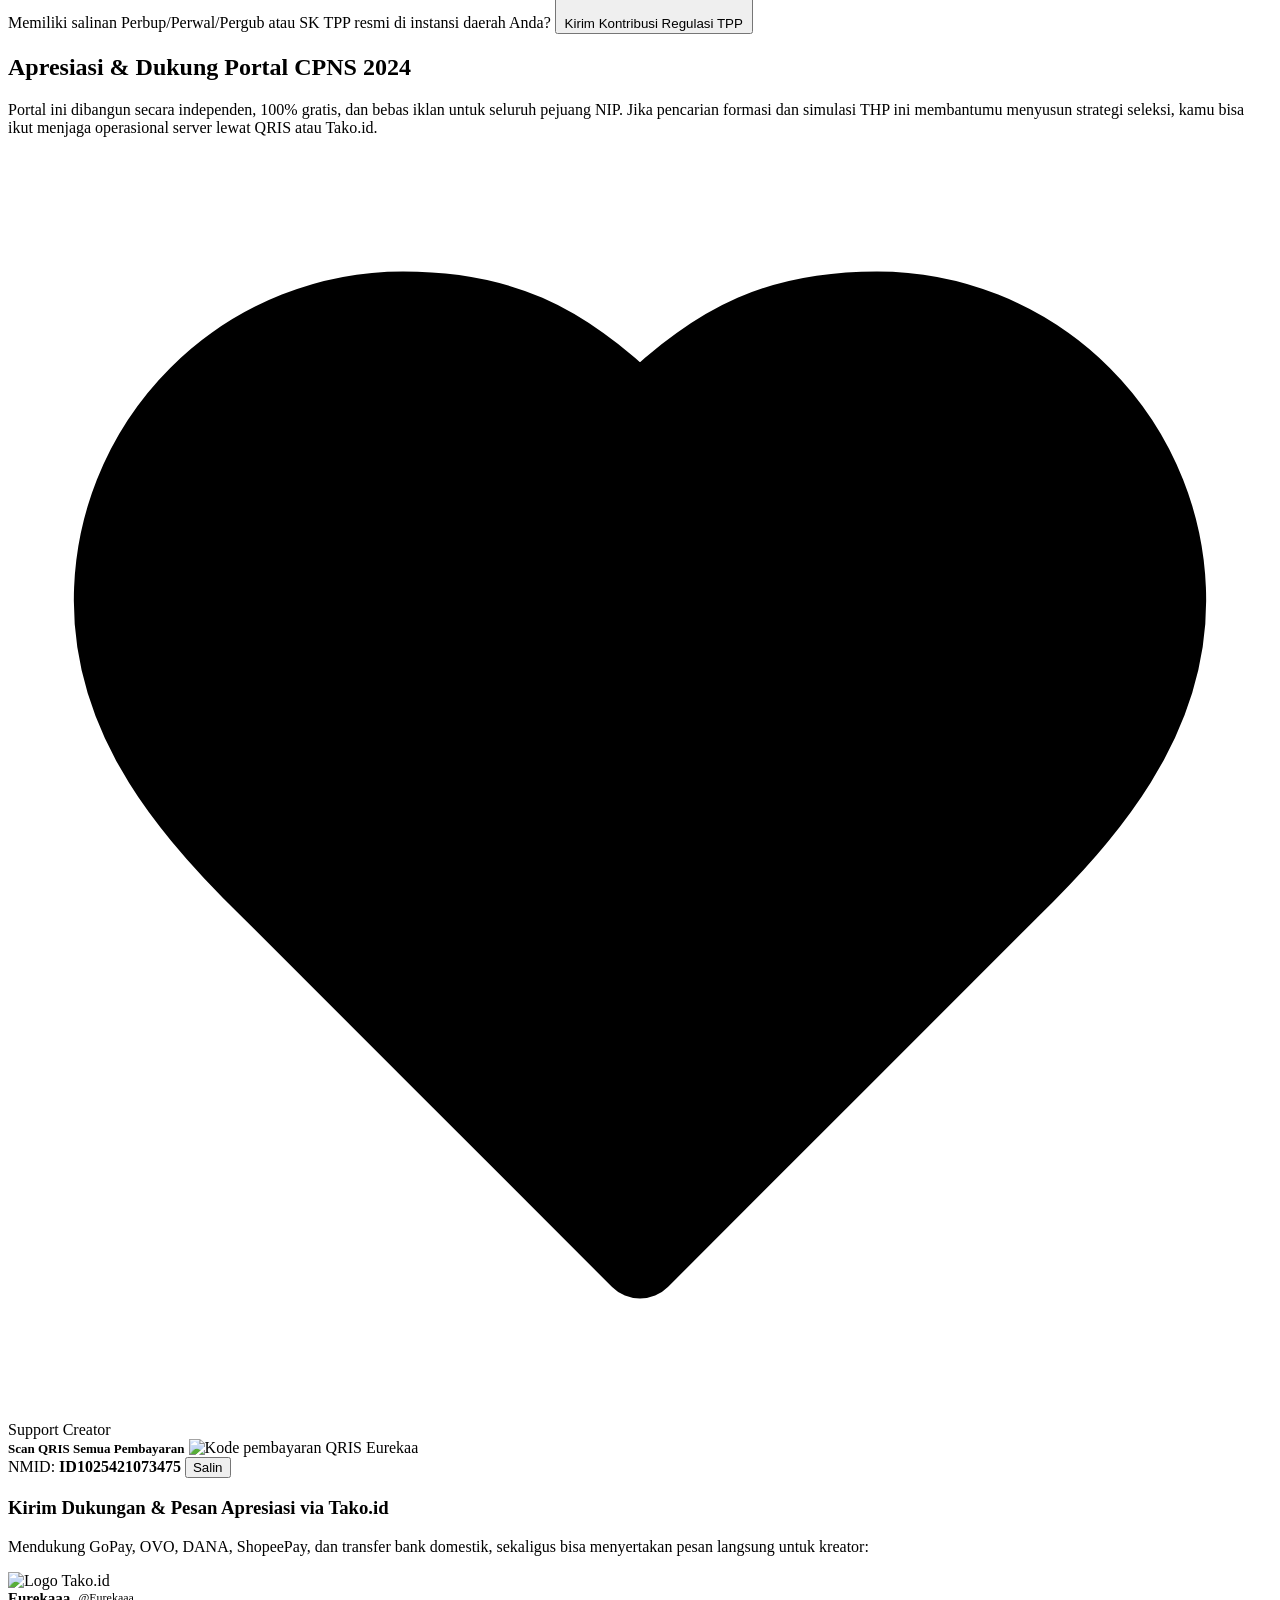
==== commit 217265f6: "feat(cpns2026): make / default CPNS 2026 page, move 2024 to /cpns-2024 & add 2024 comparison" ====
--- a/frontend/index.html
+++ b/frontend/index.html
@@ -22,7 +22,7 @@
 
   <header id="main-header" class="site-header">
     <div class="container-wide header-inner">
-      <a href="/" class="brand-link">
+      <a href="/cpns-2024" class="brand-link">
         <span class="brand-mark" aria-hidden="true">
           <svg class="icon-md" viewBox="0 0 24 24" fill="none" stroke="currentColor" stroke-width="1.75" stroke-linecap="round" stroke-linejoin="round">
             <path d="M3 21h18" />
@@ -55,9 +55,9 @@
           <span><span class="hide-xs">Kontribusi </span>TPP</span>
         </button>
 
-        <a href="/cpns-2026" class="btn btn-accent-soft btn-sm" title="Buka portal data awal CPNS 2026 (KepmenPANRB No. 675/2026)">
+        <a href="/" class="btn btn-accent-soft btn-sm" title="Kembali ke halaman utama CPNS 2026">
           <span>CPNS 2026</span>
-          <span class="count-pill">Baru</span>
+          <span class="count-pill">Utama</span>
         </a>
 
         <a href="/sumber-data" class="btn btn-ghost btn-sm">
